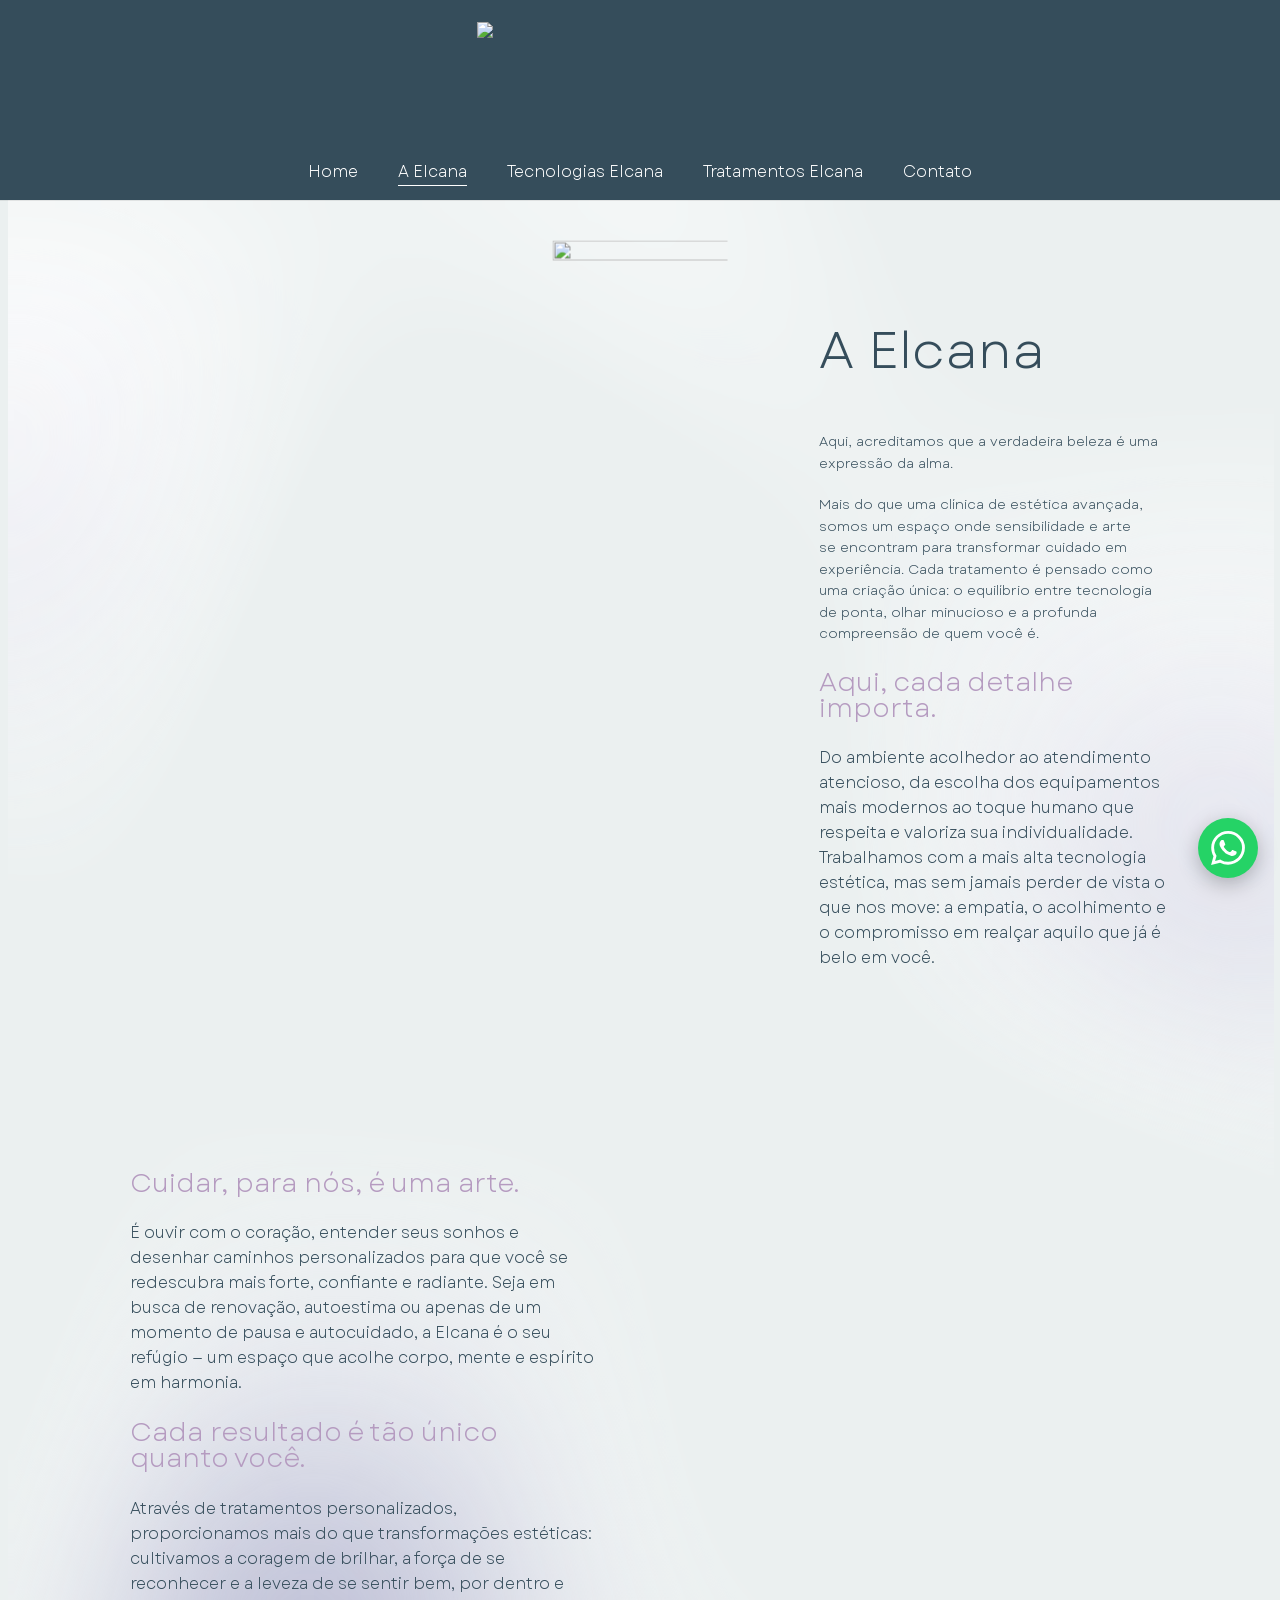
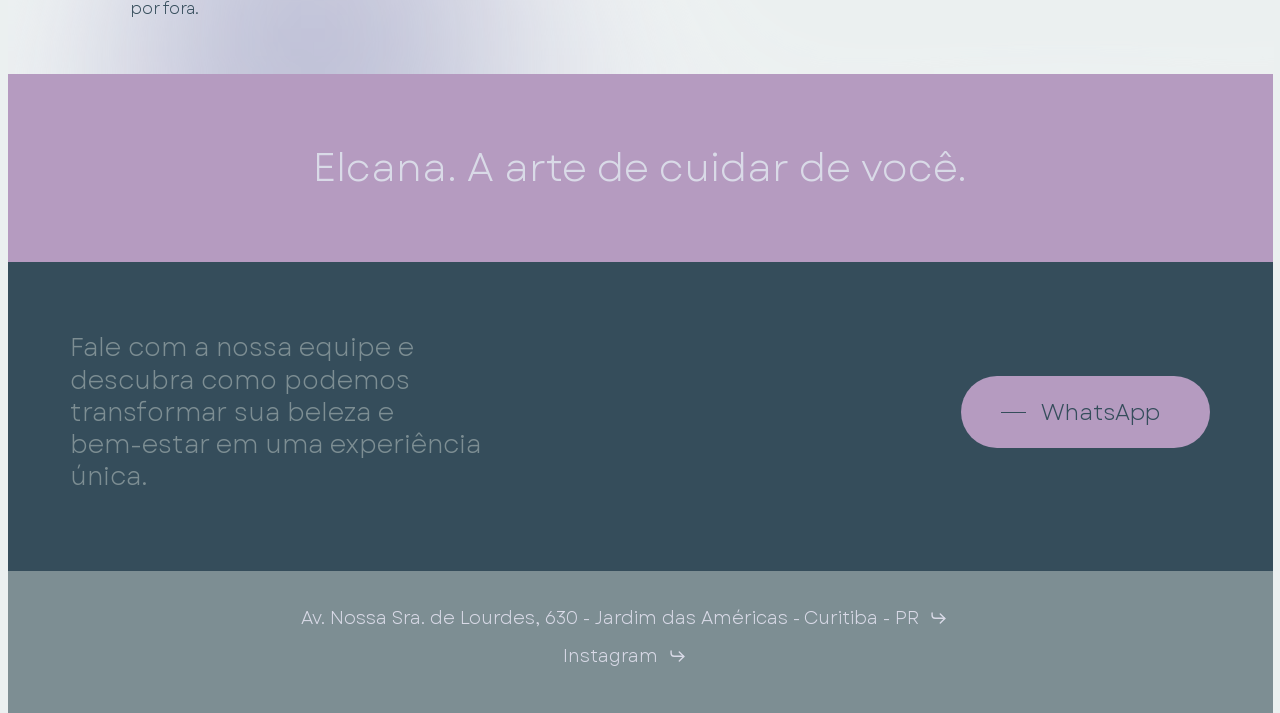
==== a-elcana.html @ 15bbab2b "Add files via upload" ====
﻿<!DOCTYPE html><html lang="pt-BR" class="js"><head>
<link rel="icon" data-savepage-href="imagens/cropped-Favi_Elcana-32x32.png" href="imagens/cropped-Favi_Elcana-32x32.png">
	<meta charset="UTF-8">
	<meta name="viewport" content="width=device-width, initial-scale=1, maximum-scale=1, user-scalable=0"><title>A Elcana - Clínica Elcana</title>
<meta name="robots" content="index, max-snippet:-1, max-image-preview:large, max-video-preview:-1, follow">

<!-- Google Tag Manager for WordPress by gtm4wp.com -->
<script src="https://www.googletagmanager.com/gtm.js?id=GTM-W7BJCMMV" data-savepage-type="" async="" data-savepage-src="https://www.googletagmanager.com/gtm.js?id=GTM-W7BJCMMV"></script><script src="//www.googletagmanager.com/gtm.js?id=GTM-5WZMWR9M" data-savepage-type="" async="" data-savepage-src="//www.googletagmanager.com/gtm.js?id=GTM-5WZMWR9M"></script><script data-savepage-type="" data-cfasync="false" data-pagespeed-no-defer=""></script>
<!-- End Google Tag Manager for WordPress by gtm4wp.com --><meta name="google" content="nositelinkssearchbox"><link rel="canonical" data-savepage-href="a-elcana.html" href="a-elcana.html">
<meta name="description" content=""><script data-savepage-type="application/ld+json" type="application/ld+json"></script><meta property="og:url" content="a-elcana.html"><meta property="og:site_name" content="Clínica Elcana"><meta property="og:locale" content="pt_BR"><meta property="og:type" content="article"><meta property="og:title" content="A Elcana - Clínica Elcana"><meta property="og:description" content=" "><meta name="twitter:card" content="summary"><meta name="twitter:locale" content="pt_BR"><meta name="twitter:title" content="A Elcana - Clínica Elcana"><meta name="twitter:description" content=" "><meta name="twitter:url" content="a-elcana.html"><script data-savepage-type="application/javascript" type="application/javascript" id="pys-version-script"></script>
<link rel="dns-prefetch" data-savepage-href="//www.googletagmanager.com" href="//www.googletagmanager.com">
<link rel="dns-prefetch" data-savepage-href="//fonts.googleapis.com" href="//fonts.googleapis.com">




<link rel="preload" data-savepage-href="assets/fonts/icomoon.woff" href="assets/fonts/icomoon.woff" as="font" type="font/woff" crossorigin="anonymous"><style id="wp-img-auto-sizes-contain-inline-css">
img:is([sizes=auto i],[sizes^="auto," i]){contain-intrinsic-size:3000px 1500px}
/*# sourceURL=wp-img-auto-sizes-contain-inline-css */
</style>
<style id="global-styles-inline-css">
:root{--wp--preset--aspect-ratio--square: 1;--wp--preset--aspect-ratio--4-3: 4/3;--wp--preset--aspect-ratio--3-4: 3/4;--wp--preset--aspect-ratio--3-2: 3/2;--wp--preset--aspect-ratio--2-3: 2/3;--wp--preset--aspect-ratio--16-9: 16/9;--wp--preset--aspect-ratio--9-16: 9/16;--wp--preset--color--black: #000000;--wp--preset--color--cyan-bluish-gray: #abb8c3;--wp--preset--color--white: #ffffff;--wp--preset--color--pale-pink: #f78da7;--wp--preset--color--vivid-red: #cf2e2e;--wp--preset--color--luminous-vivid-orange: #ff6900;--wp--preset--color--luminous-vivid-amber: #fcb900;--wp--preset--color--light-green-cyan: #7bdcb5;--wp--preset--color--vivid-green-cyan: #00d084;--wp--preset--color--pale-cyan-blue: #8ed1fc;--wp--preset--color--vivid-cyan-blue: #0693e3;--wp--preset--color--vivid-purple: #9b51e0;--wp--preset--gradient--vivid-cyan-blue-to-vivid-purple: linear-gradient(135deg,rgb(6,147,227) 0%,rgb(155,81,224) 100%);--wp--preset--gradient--light-green-cyan-to-vivid-green-cyan: linear-gradient(135deg,rgb(122,220,180) 0%,rgb(0,208,130) 100%);--wp--preset--gradient--luminous-vivid-amber-to-luminous-vivid-orange: linear-gradient(135deg,rgb(252,185,0) 0%,rgb(255,105,0) 100%);--wp--preset--gradient--luminous-vivid-orange-to-vivid-red: linear-gradient(135deg,rgb(255,105,0) 0%,rgb(207,46,46) 100%);--wp--preset--gradient--very-light-gray-to-cyan-bluish-gray: linear-gradient(135deg,rgb(238,238,238) 0%,rgb(169,184,195) 100%);--wp--preset--gradient--cool-to-warm-spectrum: linear-gradient(135deg,rgb(74,234,220) 0%,rgb(151,120,209) 20%,rgb(207,42,186) 40%,rgb(238,44,130) 60%,rgb(251,105,98) 80%,rgb(254,248,76) 100%);--wp--preset--gradient--blush-light-purple: linear-gradient(135deg,rgb(255,206,236) 0%,rgb(152,150,240) 100%);--wp--preset--gradient--blush-bordeaux: linear-gradient(135deg,rgb(254,205,165) 0%,rgb(254,45,45) 50%,rgb(107,0,62) 100%);--wp--preset--gradient--luminous-dusk: linear-gradient(135deg,rgb(255,203,112) 0%,rgb(199,81,192) 50%,rgb(65,88,208) 100%);--wp--preset--gradient--pale-ocean: linear-gradient(135deg,rgb(255,245,203) 0%,rgb(182,227,212) 50%,rgb(51,167,181) 100%);--wp--preset--gradient--electric-grass: linear-gradient(135deg,rgb(202,248,128) 0%,rgb(113,206,126) 100%);--wp--preset--gradient--midnight: linear-gradient(135deg,rgb(2,3,129) 0%,rgb(40,116,252) 100%);--wp--preset--font-size--small: 13px;--wp--preset--font-size--medium: 20px;--wp--preset--font-size--large: 36px;--wp--preset--font-size--x-large: 42px;--wp--preset--font-family--garet: garet;--wp--preset--spacing--20: 0.44rem;--wp--preset--spacing--30: 0.67rem;--wp--preset--spacing--40: 1rem;--wp--preset--spacing--50: 1.5rem;--wp--preset--spacing--60: 2.25rem;--wp--preset--spacing--70: 3.38rem;--wp--preset--spacing--80: 5.06rem;--wp--preset--shadow--natural: 6px 6px 9px rgba(0, 0, 0, 0.2);--wp--preset--shadow--deep: 12px 12px 50px rgba(0, 0, 0, 0.4);--wp--preset--shadow--sharp: 6px 6px 0px rgba(0, 0, 0, 0.2);--wp--preset--shadow--outlined: 6px 6px 0px -3px rgb(255, 255, 255), 6px 6px rgb(0, 0, 0);--wp--preset--shadow--crisp: 6px 6px 0px rgb(0, 0, 0);}:root { --wp--style--global--content-size: 1300px;--wp--style--global--wide-size: 1300px; }:where(body) { margin: 0; }.wp-site-blocks > .alignleft { float: left; margin-right: 2em; }.wp-site-blocks > .alignright { float: right; margin-left: 2em; }.wp-site-blocks > .aligncenter { justify-content: center; margin-left: auto; margin-right: auto; }:where(.is-layout-flex){gap: 0.5em;}:where(.is-layout-grid){gap: 0.5em;}.is-layout-flow > .alignleft{float: left;margin-inline-start: 0;margin-inline-end: 2em;}.is-layout-flow > .alignright{float: right;margin-inline-start: 2em;margin-inline-end: 0;}.is-layout-flow > .aligncenter{margin-left: auto !important;margin-right: auto !important;}.is-layout-constrained > .alignleft{float: left;margin-inline-start: 0;margin-inline-end: 2em;}.is-layout-constrained > .alignright{float: right;margin-inline-start: 2em;margin-inline-end: 0;}.is-layout-constrained > .aligncenter{margin-left: auto !important;margin-right: auto !important;}.is-layout-constrained > :where(:not(.alignleft):not(.alignright):not(.alignfull)){max-width: var(--wp--style--global--content-size);margin-left: auto !important;margin-right: auto !important;}.is-layout-constrained > .alignwide{max-width: var(--wp--style--global--wide-size);}body .is-layout-flex{display: flex;}.is-layout-flex{flex-wrap: wrap;align-items: center;}.is-layout-flex > :is(*, div){margin: 0;}body .is-layout-grid{display: grid;}.is-layout-grid > :is(*, div){margin: 0;}body{padding-top: 0px;padding-right: 0px;padding-bottom: 0px;padding-left: 0px;}:root :where(.wp-element-button, .wp-block-button__link){background-color: #32373c;border-width: 0;color: #fff;font-family: inherit;font-size: inherit;font-style: inherit;font-weight: inherit;letter-spacing: inherit;line-height: inherit;padding-top: calc(0.667em + 2px);padding-right: calc(1.333em + 2px);padding-bottom: calc(0.667em + 2px);padding-left: calc(1.333em + 2px);text-decoration: none;text-transform: inherit;}.has-black-color{color: var(--wp--preset--color--black) !important;}.has-cyan-bluish-gray-color{color: var(--wp--preset--color--cyan-bluish-gray) !important;}.has-white-color{color: var(--wp--preset--color--white) !important;}.has-pale-pink-color{color: var(--wp--preset--color--pale-pink) !important;}.has-vivid-red-color{color: var(--wp--preset--color--vivid-red) !important;}.has-luminous-vivid-orange-color{color: var(--wp--preset--color--luminous-vivid-orange) !important;}.has-luminous-vivid-amber-color{color: var(--wp--preset--color--luminous-vivid-amber) !important;}.has-light-green-cyan-color{color: var(--wp--preset--color--light-green-cyan) !important;}.has-vivid-green-cyan-color{color: var(--wp--preset--color--vivid-green-cyan) !important;}.has-pale-cyan-blue-color{color: var(--wp--preset--color--pale-cyan-blue) !important;}.has-vivid-cyan-blue-color{color: var(--wp--preset--color--vivid-cyan-blue) !important;}.has-vivid-purple-color{color: var(--wp--preset--color--vivid-purple) !important;}.has-black-background-color{background-color: var(--wp--preset--color--black) !important;}.has-cyan-bluish-gray-background-color{background-color: var(--wp--preset--color--cyan-bluish-gray) !important;}.has-white-background-color{background-color: var(--wp--preset--color--white) !important;}.has-pale-pink-background-color{background-color: var(--wp--preset--color--pale-pink) !important;}.has-vivid-red-background-color{background-color: var(--wp--preset--color--vivid-red) !important;}.has-luminous-vivid-orange-background-color{background-color: var(--wp--preset--color--luminous-vivid-orange) !important;}.has-luminous-vivid-amber-background-color{background-color: var(--wp--preset--color--luminous-vivid-amber) !important;}.has-light-green-cyan-background-color{background-color: var(--wp--preset--color--light-green-cyan) !important;}.has-vivid-green-cyan-background-color{background-color: var(--wp--preset--color--vivid-green-cyan) !important;}.has-pale-cyan-blue-background-color{background-color: var(--wp--preset--color--pale-cyan-blue) !important;}.has-vivid-cyan-blue-background-color{background-color: var(--wp--preset--color--vivid-cyan-blue) !important;}.has-vivid-purple-background-color{background-color: var(--wp--preset--color--vivid-purple) !important;}.has-black-border-color{border-color: var(--wp--preset--color--black) !important;}.has-cyan-bluish-gray-border-color{border-color: var(--wp--preset--color--cyan-bluish-gray) !important;}.has-white-border-color{border-color: var(--wp--preset--color--white) !important;}.has-pale-pink-border-color{border-color: var(--wp--preset--color--pale-pink) !important;}.has-vivid-red-border-color{border-color: var(--wp--preset--color--vivid-red) !important;}.has-luminous-vivid-orange-border-color{border-color: var(--wp--preset--color--luminous-vivid-orange) !important;}.has-luminous-vivid-amber-border-color{border-color: var(--wp--preset--color--luminous-vivid-amber) !important;}.has-light-green-cyan-border-color{border-color: var(--wp--preset--color--light-green-cyan) !important;}.has-vivid-green-cyan-border-color{border-color: var(--wp--preset--color--vivid-green-cyan) !important;}.has-pale-cyan-blue-border-color{border-color: var(--wp--preset--color--pale-cyan-blue) !important;}.has-vivid-cyan-blue-border-color{border-color: var(--wp--preset--color--vivid-cyan-blue) !important;}.has-vivid-purple-border-color{border-color: var(--wp--preset--color--vivid-purple) !important;}.has-vivid-cyan-blue-to-vivid-purple-gradient-background{background: var(--wp--preset--gradient--vivid-cyan-blue-to-vivid-purple) !important;}.has-light-green-cyan-to-vivid-green-cyan-gradient-background{background: var(--wp--preset--gradient--light-green-cyan-to-vivid-green-cyan) !important;}.has-luminous-vivid-amber-to-luminous-vivid-orange-gradient-background{background: var(--wp--preset--gradient--luminous-vivid-amber-to-luminous-vivid-orange) !important;}.has-luminous-vivid-orange-to-vivid-red-gradient-background{background: var(--wp--preset--gradient--luminous-vivid-orange-to-vivid-red) !important;}.has-very-light-gray-to-cyan-bluish-gray-gradient-background{background: var(--wp--preset--gradient--very-light-gray-to-cyan-bluish-gray) !important;}.has-cool-to-warm-spectrum-gradient-background{background: var(--wp--preset--gradient--cool-to-warm-spectrum) !important;}.has-blush-light-purple-gradient-background{background: var(--wp--preset--gradient--blush-light-purple) !important;}.has-blush-bordeaux-gradient-background{background: var(--wp--preset--gradient--blush-bordeaux) !important;}.has-luminous-dusk-gradient-background{background: var(--wp--preset--gradient--luminous-dusk) !important;}.has-pale-ocean-gradient-background{background: var(--wp--preset--gradient--pale-ocean) !important;}.has-electric-grass-gradient-background{background: var(--wp--preset--gradient--electric-grass) !important;}.has-midnight-gradient-background{background: var(--wp--preset--gradient--midnight) !important;}.has-small-font-size{font-size: var(--wp--preset--font-size--small) !important;}.has-medium-font-size{font-size: var(--wp--preset--font-size--medium) !important;}.has-large-font-size{font-size: var(--wp--preset--font-size--large) !important;}.has-x-large-font-size{font-size: var(--wp--preset--font-size--x-large) !important;}.has-garet-font-family{font-family: var(--wp--preset--font-family--garet) !important;}
:root :where(.wp-block-icon svg){width: 24px;}
:where(.wp-block-post-template.is-layout-flex){gap: 1.25em;}:where(.wp-block-post-template.is-layout-grid){gap: 1.25em;}
:where(.wp-block-term-template.is-layout-flex){gap: 1.25em;}:where(.wp-block-term-template.is-layout-grid){gap: 1.25em;}
:where(.wp-block-columns.is-layout-flex){gap: 2em;}:where(.wp-block-columns.is-layout-grid){gap: 2em;}
:root :where(.wp-block-pullquote){font-size: 1.5em;line-height: 1.6;}
/*# sourceURL=global-styles-inline-css */
</style>
<style href="assets/css/uaf.css" data-savepage-href="assets/css/uaf.css" media="all">				@font-face {
					font-family: 'garet';
					src: /*savepage-url=/wp-content/uploads/useanyfont/1976Garet.woff2*/ url([data-uri]) format('woff2'),
						/*savepage-url=/wp-content/uploads/useanyfont/1976Garet.woff*/url([data-uri]) format('woff');
					  /*savepage-font-display=auto*/
				}

				.garet{font-family: 'garet' !important;}

		</style>
<style href="assets/css/font-awesome.min.css" data-savepage-href="assets/css/font-awesome.min.css" media="all">/*!
 *  Font Awesome 4.7.0 by @davegandy - http://fontawesome.io - @fontawesome
 *  License - http://fontawesome.io/license (Font: SIL OFL 1.1, CSS: MIT License)
 */@font-face{font-family:'FontAwesome';src:/*savepage-url=../fonts/fontawesome-webfont.eot?v=4.7.0*/url();src:/*savepage-url=../fonts/fontawesome-webfont.eot?#iefix&v=4.7.0*/url() format('embedded-opentype'),/*savepage-url=../fonts/fontawesome-webfont.woff2?v=4.7.0*/url() format('woff2'),/*savepage-url=../fonts/fontawesome-webfont.woff?v=4.7.0*/url() format('woff'),/*savepage-url=../fonts/fontawesome-webfont.ttf?v=4.7.0*/url() format('truetype'),/*savepage-url=../fonts/fontawesome-webfont.svg?v=4.7.0#fontawesomeregular*/url() format('svg');font-weight:normal;font-style:normal}.fa{display:inline-block;font:normal normal normal 14px/1 FontAwesome;font-size:inherit;text-rendering:auto;-webkit-font-smoothing:antialiased;-moz-osx-font-smoothing:grayscale}.fa-lg{font-size:1.33333333em;line-height:.75em;vertical-align:-15%}.fa-2x{font-size:2em}.fa-3x{font-size:3em}.fa-4x{font-size:4em}.fa-5x{font-size:5em}.fa-fw{width:1.28571429em;text-align:center}.fa-ul{padding-left:0;margin-left:2.14285714em;list-style-type:none}.fa-ul>li{position:relative}.fa-li{position:absolute;left:-2.14285714em;width:2.14285714em;top:.14285714em;text-align:center}.fa-li.fa-lg{left:-1.85714286em}.fa-border{padding:.2em .25em .15em;border:solid .08em #eee;border-radius:.1em}.fa-pull-left{float:left}.fa-pull-right{float:right}.fa.fa-pull-left{margin-right:.3em}.fa.fa-pull-right{margin-left:.3em}.pull-right{float:right}.pull-left{float:left}.fa.pull-left{margin-right:.3em}.fa.pull-right{margin-left:.3em}.fa-spin{-webkit-animation:fa-spin 2s infinite linear;animation:fa-spin 2s infinite linear}.fa-pulse{-webkit-animation:fa-spin 1s infinite steps(8);animation:fa-spin 1s infinite steps(8)}@-webkit-keyframes fa-spin{0%{-webkit-transform:rotate(0deg);transform:rotate(0deg)}100%{-webkit-transform:rotate(359deg);transform:rotate(359deg)}}@keyframes fa-spin{0%{-webkit-transform:rotate(0deg);transform:rotate(0deg)}100%{-webkit-transform:rotate(359deg);transform:rotate(359deg)}}.fa-rotate-90{-ms-filter:"progid:DXImageTransform.Microsoft.BasicImage(rotation=1)";-webkit-transform:rotate(90deg);-ms-transform:rotate(90deg);transform:rotate(90deg)}.fa-rotate-180{-ms-filter:"progid:DXImageTransform.Microsoft.BasicImage(rotation=2)";-webkit-transform:rotate(180deg);-ms-transform:rotate(180deg);transform:rotate(180deg)}.fa-rotate-270{-ms-filter:"progid:DXImageTransform.Microsoft.BasicImage(rotation=3)";-webkit-transform:rotate(270deg);-ms-transform:rotate(270deg);transform:rotate(270deg)}.fa-flip-horizontal{-ms-filter:"progid:DXImageTransform.Microsoft.BasicImage(rotation=0, mirror=1)";-webkit-transform:scale(-1, 1);-ms-transform:scale(-1, 1);transform:scale(-1, 1)}.fa-flip-vertical{-ms-filter:"progid:DXImageTransform.Microsoft.BasicImage(rotation=2, mirror=1)";-webkit-transform:scale(1, -1);-ms-transform:scale(1, -1);transform:scale(1, -1)}:root .fa-rotate-90,:root .fa-rotate-180,:root .fa-rotate-270,:root .fa-flip-horizontal,:root .fa-flip-vertical{filter:none}.fa-stack{position:relative;display:inline-block;width:2em;height:2em;line-height:2em;vertical-align:middle}.fa-stack-1x,.fa-stack-2x{position:absolute;left:0;width:100%;text-align:center}.fa-stack-1x{line-height:inherit}.fa-stack-2x{font-size:2em}.fa-inverse{color:#fff}.fa-glass:before{content:"\f000"}.fa-music:before{content:"\f001"}.fa-search:before{content:"\f002"}.fa-envelope-o:before{content:"\f003"}.fa-heart:before{content:"\f004"}.fa-star:before{content:"\f005"}.fa-star-o:before{content:"\f006"}.fa-user:before{content:"\f007"}.fa-film:before{content:"\f008"}.fa-th-large:before{content:"\f009"}.fa-th:before{content:"\f00a"}.fa-th-list:before{content:"\f00b"}.fa-check:before{content:"\f00c"}.fa-remove:before,.fa-close:before,.fa-times:before{content:"\f00d"}.fa-search-plus:before{content:"\f00e"}.fa-search-minus:before{content:"\f010"}.fa-power-off:before{content:"\f011"}.fa-signal:before{content:"\f012"}.fa-gear:before,.fa-cog:before{content:"\f013"}.fa-trash-o:before{content:"\f014"}.fa-home:before{content:"\f015"}.fa-file-o:before{content:"\f016"}.fa-clock-o:before{content:"\f017"}.fa-road:before{content:"\f018"}.fa-download:before{content:"\f019"}.fa-arrow-circle-o-down:before{content:"\f01a"}.fa-arrow-circle-o-up:before{content:"\f01b"}.fa-inbox:before{content:"\f01c"}.fa-play-circle-o:before{content:"\f01d"}.fa-rotate-right:before,.fa-repeat:before{content:"\f01e"}.fa-refresh:before{content:"\f021"}.fa-list-alt:before{content:"\f022"}.fa-lock:before{content:"\f023"}.fa-flag:before{content:"\f024"}.fa-headphones:before{content:"\f025"}.fa-volume-off:before{content:"\f026"}.fa-volume-down:before{content:"\f027"}.fa-volume-up:before{content:"\f028"}.fa-qrcode:before{content:"\f029"}.fa-barcode:before{content:"\f02a"}.fa-tag:before{content:"\f02b"}.fa-tags:before{content:"\f02c"}.fa-book:before{content:"\f02d"}.fa-bookmark:before{content:"\f02e"}.fa-print:before{content:"\f02f"}.fa-camera:before{content:"\f030"}.fa-font:before{content:"\f031"}.fa-bold:before{content:"\f032"}.fa-italic:before{content:"\f033"}.fa-text-height:before{content:"\f034"}.fa-text-width:before{content:"\f035"}.fa-align-left:before{content:"\f036"}.fa-align-center:before{content:"\f037"}.fa-align-right:before{content:"\f038"}.fa-align-justify:before{content:"\f039"}.fa-list:before{content:"\f03a"}.fa-dedent:before,.fa-outdent:before{content:"\f03b"}.fa-indent:before{content:"\f03c"}.fa-video-camera:before{content:"\f03d"}.fa-photo:before,.fa-image:before,.fa-picture-o:before{content:"\f03e"}.fa-pencil:before{content:"\f040"}.fa-map-marker:before{content:"\f041"}.fa-adjust:before{content:"\f042"}.fa-tint:before{content:"\f043"}.fa-edit:before,.fa-pencil-square-o:before{content:"\f044"}.fa-share-square-o:before{content:"\f045"}.fa-check-square-o:before{content:"\f046"}.fa-arrows:before{content:"\f047"}.fa-step-backward:before{content:"\f048"}.fa-fast-backward:before{content:"\f049"}.fa-backward:before{content:"\f04a"}.fa-play:before{content:"\f04b"}.fa-pause:before{content:"\f04c"}.fa-stop:before{content:"\f04d"}.fa-forward:before{content:"\f04e"}.fa-fast-forward:before{content:"\f050"}.fa-step-forward:before{content:"\f051"}.fa-eject:before{content:"\f052"}.fa-chevron-left:before{content:"\f053"}.fa-chevron-right:before{content:"\f054"}.fa-plus-circle:before{content:"\f055"}.fa-minus-circle:before{content:"\f056"}.fa-times-circle:before{content:"\f057"}.fa-check-circle:before{content:"\f058"}.fa-question-circle:before{content:"\f059"}.fa-info-circle:before{content:"\f05a"}.fa-crosshairs:before{content:"\f05b"}.fa-times-circle-o:before{content:"\f05c"}.fa-check-circle-o:before{content:"\f05d"}.fa-ban:before{content:"\f05e"}.fa-arrow-left:before{content:"\f060"}.fa-arrow-right:before{content:"\f061"}.fa-arrow-up:before{content:"\f062"}.fa-arrow-down:before{content:"\f063"}.fa-mail-forward:before,.fa-share:before{content:"\f064"}.fa-expand:before{content:"\f065"}.fa-compress:before{content:"\f066"}.fa-plus:before{content:"\f067"}.fa-minus:before{content:"\f068"}.fa-asterisk:before{content:"\f069"}.fa-exclamation-circle:before{content:"\f06a"}.fa-gift:before{content:"\f06b"}.fa-leaf:before{content:"\f06c"}.fa-fire:before{content:"\f06d"}.fa-eye:before{content:"\f06e"}.fa-eye-slash:before{content:"\f070"}.fa-warning:before,.fa-exclamation-triangle:before{content:"\f071"}.fa-plane:before{content:"\f072"}.fa-calendar:before{content:"\f073"}.fa-random:before{content:"\f074"}.fa-comment:before{content:"\f075"}.fa-magnet:before{content:"\f076"}.fa-chevron-up:before{content:"\f077"}.fa-chevron-down:before{content:"\f078"}.fa-retweet:before{content:"\f079"}.fa-shopping-cart:before{content:"\f07a"}.fa-folder:before{content:"\f07b"}.fa-folder-open:before{content:"\f07c"}.fa-arrows-v:before{content:"\f07d"}.fa-arrows-h:before{content:"\f07e"}.fa-bar-chart-o:before,.fa-bar-chart:before{content:"\f080"}.fa-twitter-square:before{content:"\f081"}.fa-facebook-square:before{content:"\f082"}.fa-camera-retro:before{content:"\f083"}.fa-key:before{content:"\f084"}.fa-gears:before,.fa-cogs:before{content:"\f085"}.fa-comments:before{content:"\f086"}.fa-thumbs-o-up:before{content:"\f087"}.fa-thumbs-o-down:before{content:"\f088"}.fa-star-half:before{content:"\f089"}.fa-heart-o:before{content:"\f08a"}.fa-sign-out:before{content:"\f08b"}.fa-linkedin-square:before{content:"\f08c"}.fa-thumb-tack:before{content:"\f08d"}.fa-external-link:before{content:"\f08e"}.fa-sign-in:before{content:"\f090"}.fa-trophy:before{content:"\f091"}.fa-github-square:before{content:"\f092"}.fa-upload:before{content:"\f093"}.fa-lemon-o:before{content:"\f094"}.fa-phone:before{content:"\f095"}.fa-square-o:before{content:"\f096"}.fa-bookmark-o:before{content:"\f097"}.fa-phone-square:before{content:"\f098"}.fa-twitter:before{content:"\f099"}.fa-facebook-f:before,.fa-facebook:before{content:"\f09a"}.fa-github:before{content:"\f09b"}.fa-unlock:before{content:"\f09c"}.fa-credit-card:before{content:"\f09d"}.fa-feed:before,.fa-rss:before{content:"\f09e"}.fa-hdd-o:before{content:"\f0a0"}.fa-bullhorn:before{content:"\f0a1"}.fa-bell:before{content:"\f0f3"}.fa-certificate:before{content:"\f0a3"}.fa-hand-o-right:before{content:"\f0a4"}.fa-hand-o-left:before{content:"\f0a5"}.fa-hand-o-up:before{content:"\f0a6"}.fa-hand-o-down:before{content:"\f0a7"}.fa-arrow-circle-left:before{content:"\f0a8"}.fa-arrow-circle-right:before{content:"\f0a9"}.fa-arrow-circle-up:before{content:"\f0aa"}.fa-arrow-circle-down:before{content:"\f0ab"}.fa-globe:before{content:"\f0ac"}.fa-wrench:before{content:"\f0ad"}.fa-tasks:before{content:"\f0ae"}.fa-filter:before{content:"\f0b0"}.fa-briefcase:before{content:"\f0b1"}.fa-arrows-alt:before{content:"\f0b2"}.fa-group:before,.fa-users:before{content:"\f0c0"}.fa-chain:before,.fa-link:before{content:"\f0c1"}.fa-cloud:before{content:"\f0c2"}.fa-flask:before{content:"\f0c3"}.fa-cut:before,.fa-scissors:before{content:"\f0c4"}.fa-copy:before,.fa-files-o:before{content:"\f0c5"}.fa-paperclip:before{content:"\f0c6"}.fa-save:before,.fa-floppy-o:before{content:"\f0c7"}.fa-square:before{content:"\f0c8"}.fa-navicon:before,.fa-reorder:before,.fa-bars:before{content:"\f0c9"}.fa-list-ul:before{content:"\f0ca"}.fa-list-ol:before{content:"\f0cb"}.fa-strikethrough:before{content:"\f0cc"}.fa-underline:before{content:"\f0cd"}.fa-table:before{content:"\f0ce"}.fa-magic:before{content:"\f0d0"}.fa-truck:before{content:"\f0d1"}.fa-pinterest:before{content:"\f0d2"}.fa-pinterest-square:before{content:"\f0d3"}.fa-google-plus-square:before{content:"\f0d4"}.fa-google-plus:before{content:"\f0d5"}.fa-money:before{content:"\f0d6"}.fa-caret-down:before{content:"\f0d7"}.fa-caret-up:before{content:"\f0d8"}.fa-caret-left:before{content:"\f0d9"}.fa-caret-right:before{content:"\f0da"}.fa-columns:before{content:"\f0db"}.fa-unsorted:before,.fa-sort:before{content:"\f0dc"}.fa-sort-down:before,.fa-sort-desc:before{content:"\f0dd"}.fa-sort-up:before,.fa-sort-asc:before{content:"\f0de"}.fa-envelope:before{content:"\f0e0"}.fa-linkedin:before{content:"\f0e1"}.fa-rotate-left:before,.fa-undo:before{content:"\f0e2"}.fa-legal:before,.fa-gavel:before{content:"\f0e3"}.fa-dashboard:before,.fa-tachometer:before{content:"\f0e4"}.fa-comment-o:before{content:"\f0e5"}.fa-comments-o:before{content:"\f0e6"}.fa-flash:before,.fa-bolt:before{content:"\f0e7"}.fa-sitemap:before{content:"\f0e8"}.fa-umbrella:before{content:"\f0e9"}.fa-paste:before,.fa-clipboard:before{content:"\f0ea"}.fa-lightbulb-o:before{content:"\f0eb"}.fa-exchange:before{content:"\f0ec"}.fa-cloud-download:before{content:"\f0ed"}.fa-cloud-upload:before{content:"\f0ee"}.fa-user-md:before{content:"\f0f0"}.fa-stethoscope:before{content:"\f0f1"}.fa-suitcase:before{content:"\f0f2"}.fa-bell-o:before{content:"\f0a2"}.fa-coffee:before{content:"\f0f4"}.fa-cutlery:before{content:"\f0f5"}.fa-file-text-o:before{content:"\f0f6"}.fa-building-o:before{content:"\f0f7"}.fa-hospital-o:before{content:"\f0f8"}.fa-ambulance:before{content:"\f0f9"}.fa-medkit:before{content:"\f0fa"}.fa-fighter-jet:before{content:"\f0fb"}.fa-beer:before{content:"\f0fc"}.fa-h-square:before{content:"\f0fd"}.fa-plus-square:before{content:"\f0fe"}.fa-angle-double-left:before{content:"\f100"}.fa-angle-double-right:before{content:"\f101"}.fa-angle-double-up:before{content:"\f102"}.fa-angle-double-down:before{content:"\f103"}.fa-angle-left:before{content:"\f104"}.fa-angle-right:before{content:"\f105"}.fa-angle-up:before{content:"\f106"}.fa-angle-down:before{content:"\f107"}.fa-desktop:before{content:"\f108"}.fa-laptop:before{content:"\f109"}.fa-tablet:before{content:"\f10a"}.fa-mobile-phone:before,.fa-mobile:before{content:"\f10b"}.fa-circle-o:before{content:"\f10c"}.fa-quote-left:before{content:"\f10d"}.fa-quote-right:before{content:"\f10e"}.fa-spinner:before{content:"\f110"}.fa-circle:before{content:"\f111"}.fa-mail-reply:before,.fa-reply:before{content:"\f112"}.fa-github-alt:before{content:"\f113"}.fa-folder-o:before{content:"\f114"}.fa-folder-open-o:before{content:"\f115"}.fa-smile-o:before{content:"\f118"}.fa-frown-o:before{content:"\f119"}.fa-meh-o:before{content:"\f11a"}.fa-gamepad:before{content:"\f11b"}.fa-keyboard-o:before{content:"\f11c"}.fa-flag-o:before{content:"\f11d"}.fa-flag-checkered:before{content:"\f11e"}.fa-terminal:before{content:"\f120"}.fa-code:before{content:"\f121"}.fa-mail-reply-all:before,.fa-reply-all:before{content:"\f122"}.fa-star-half-empty:before,.fa-star-half-full:before,.fa-star-half-o:before{content:"\f123"}.fa-location-arrow:before{content:"\f124"}.fa-crop:before{content:"\f125"}.fa-code-fork:before{content:"\f126"}.fa-unlink:before,.fa-chain-broken:before{content:"\f127"}.fa-question:before{content:"\f128"}.fa-info:before{content:"\f129"}.fa-exclamation:before{content:"\f12a"}.fa-superscript:before{content:"\f12b"}.fa-subscript:before{content:"\f12c"}.fa-eraser:before{content:"\f12d"}.fa-puzzle-piece:before{content:"\f12e"}.fa-microphone:before{content:"\f130"}.fa-microphone-slash:before{content:"\f131"}.fa-shield:before{content:"\f132"}.fa-calendar-o:before{content:"\f133"}.fa-fire-extinguisher:before{content:"\f134"}.fa-rocket:before{content:"\f135"}.fa-maxcdn:before{content:"\f136"}.fa-chevron-circle-left:before{content:"\f137"}.fa-chevron-circle-right:before{content:"\f138"}.fa-chevron-circle-up:before{content:"\f139"}.fa-chevron-circle-down:before{content:"\f13a"}.fa-html5:before{content:"\f13b"}.fa-css3:before{content:"\f13c"}.fa-anchor:before{content:"\f13d"}.fa-unlock-alt:before{content:"\f13e"}.fa-bullseye:before{content:"\f140"}.fa-ellipsis-h:before{content:"\f141"}.fa-ellipsis-v:before{content:"\f142"}.fa-rss-square:before{content:"\f143"}.fa-play-circle:before{content:"\f144"}.fa-ticket:before{content:"\f145"}.fa-minus-square:before{content:"\f146"}.fa-minus-square-o:before{content:"\f147"}.fa-level-up:before{content:"\f148"}.fa-level-down:before{content:"\f149"}.fa-check-square:before{content:"\f14a"}.fa-pencil-square:before{content:"\f14b"}.fa-external-link-square:before{content:"\f14c"}.fa-share-square:before{content:"\f14d"}.fa-compass:before{content:"\f14e"}.fa-toggle-down:before,.fa-caret-square-o-down:before{content:"\f150"}.fa-toggle-up:before,.fa-caret-square-o-up:before{content:"\f151"}.fa-toggle-right:before,.fa-caret-square-o-right:before{content:"\f152"}.fa-euro:before,.fa-eur:before{content:"\f153"}.fa-gbp:before{content:"\f154"}.fa-dollar:before,.fa-usd:before{content:"\f155"}.fa-rupee:before,.fa-inr:before{content:"\f156"}.fa-cny:before,.fa-rmb:before,.fa-yen:before,.fa-jpy:before{content:"\f157"}.fa-ruble:before,.fa-rouble:before,.fa-rub:before{content:"\f158"}.fa-won:before,.fa-krw:before{content:"\f159"}.fa-bitcoin:before,.fa-btc:before{content:"\f15a"}.fa-file:before{content:"\f15b"}.fa-file-text:before{content:"\f15c"}.fa-sort-alpha-asc:before{content:"\f15d"}.fa-sort-alpha-desc:before{content:"\f15e"}.fa-sort-amount-asc:before{content:"\f160"}.fa-sort-amount-desc:before{content:"\f161"}.fa-sort-numeric-asc:before{content:"\f162"}.fa-sort-numeric-desc:before{content:"\f163"}.fa-thumbs-up:before{content:"\f164"}.fa-thumbs-down:before{content:"\f165"}.fa-youtube-square:before{content:"\f166"}.fa-youtube:before{content:"\f167"}.fa-xing:before{content:"\f168"}.fa-xing-square:before{content:"\f169"}.fa-youtube-play:before{content:"\f16a"}.fa-dropbox:before{content:"\f16b"}.fa-stack-overflow:before{content:"\f16c"}.fa-instagram:before{content:"\f16d"}.fa-flickr:before{content:"\f16e"}.fa-adn:before{content:"\f170"}.fa-bitbucket:before{content:"\f171"}.fa-bitbucket-square:before{content:"\f172"}.fa-tumblr:before{content:"\f173"}.fa-tumblr-square:before{content:"\f174"}.fa-long-arrow-down:before{content:"\f175"}.fa-long-arrow-up:before{content:"\f176"}.fa-long-arrow-left:before{content:"\f177"}.fa-long-arrow-right:before{content:"\f178"}.fa-apple:before{content:"\f179"}.fa-windows:before{content:"\f17a"}.fa-android:before{content:"\f17b"}.fa-linux:before{content:"\f17c"}.fa-dribbble:before{content:"\f17d"}.fa-skype:before{content:"\f17e"}.fa-foursquare:before{content:"\f180"}.fa-trello:before{content:"\f181"}.fa-female:before{content:"\f182"}.fa-male:before{content:"\f183"}.fa-gittip:before,.fa-gratipay:before{content:"\f184"}.fa-sun-o:before{content:"\f185"}.fa-moon-o:before{content:"\f186"}.fa-archive:before{content:"\f187"}.fa-bug:before{content:"\f188"}.fa-vk:before{content:"\f189"}.fa-weibo:before{content:"\f18a"}.fa-renren:before{content:"\f18b"}.fa-pagelines:before{content:"\f18c"}.fa-stack-exchange:before{content:"\f18d"}.fa-arrow-circle-o-right:before{content:"\f18e"}.fa-arrow-circle-o-left:before{content:"\f190"}.fa-toggle-left:before,.fa-caret-square-o-left:before{content:"\f191"}.fa-dot-circle-o:before{content:"\f192"}.fa-wheelchair:before{content:"\f193"}.fa-vimeo-square:before{content:"\f194"}.fa-turkish-lira:before,.fa-try:before{content:"\f195"}.fa-plus-square-o:before{content:"\f196"}.fa-space-shuttle:before{content:"\f197"}.fa-slack:before{content:"\f198"}.fa-envelope-square:before{content:"\f199"}.fa-wordpress:before{content:"\f19a"}.fa-openid:before{content:"\f19b"}.fa-institution:before,.fa-bank:before,.fa-university:before{content:"\f19c"}.fa-mortar-board:before,.fa-graduation-cap:before{content:"\f19d"}.fa-yahoo:before{content:"\f19e"}.fa-google:before{content:"\f1a0"}.fa-reddit:before{content:"\f1a1"}.fa-reddit-square:before{content:"\f1a2"}.fa-stumbleupon-circle:before{content:"\f1a3"}.fa-stumbleupon:before{content:"\f1a4"}.fa-delicious:before{content:"\f1a5"}.fa-digg:before{content:"\f1a6"}.fa-pied-piper-pp:before{content:"\f1a7"}.fa-pied-piper-alt:before{content:"\f1a8"}.fa-drupal:before{content:"\f1a9"}.fa-joomla:before{content:"\f1aa"}.fa-language:before{content:"\f1ab"}.fa-fax:before{content:"\f1ac"}.fa-building:before{content:"\f1ad"}.fa-child:before{content:"\f1ae"}.fa-paw:before{content:"\f1b0"}.fa-spoon:before{content:"\f1b1"}.fa-cube:before{content:"\f1b2"}.fa-cubes:before{content:"\f1b3"}.fa-behance:before{content:"\f1b4"}.fa-behance-square:before{content:"\f1b5"}.fa-steam:before{content:"\f1b6"}.fa-steam-square:before{content:"\f1b7"}.fa-recycle:before{content:"\f1b8"}.fa-automobile:before,.fa-car:before{content:"\f1b9"}.fa-cab:before,.fa-taxi:before{content:"\f1ba"}.fa-tree:before{content:"\f1bb"}.fa-spotify:before{content:"\f1bc"}.fa-deviantart:before{content:"\f1bd"}.fa-soundcloud:before{content:"\f1be"}.fa-database:before{content:"\f1c0"}.fa-file-pdf-o:before{content:"\f1c1"}.fa-file-word-o:before{content:"\f1c2"}.fa-file-excel-o:before{content:"\f1c3"}.fa-file-powerpoint-o:before{content:"\f1c4"}.fa-file-photo-o:before,.fa-file-picture-o:before,.fa-file-image-o:before{content:"\f1c5"}.fa-file-zip-o:before,.fa-file-archive-o:before{content:"\f1c6"}.fa-file-sound-o:before,.fa-file-audio-o:before{content:"\f1c7"}.fa-file-movie-o:before,.fa-file-video-o:before{content:"\f1c8"}.fa-file-code-o:before{content:"\f1c9"}.fa-vine:before{content:"\f1ca"}.fa-codepen:before{content:"\f1cb"}.fa-jsfiddle:before{content:"\f1cc"}.fa-life-bouy:before,.fa-life-buoy:before,.fa-life-saver:before,.fa-support:before,.fa-life-ring:before{content:"\f1cd"}.fa-circle-o-notch:before{content:"\f1ce"}.fa-ra:before,.fa-resistance:before,.fa-rebel:before{content:"\f1d0"}.fa-ge:before,.fa-empire:before{content:"\f1d1"}.fa-git-square:before{content:"\f1d2"}.fa-git:before{content:"\f1d3"}.fa-y-combinator-square:before,.fa-yc-square:before,.fa-hacker-news:before{content:"\f1d4"}.fa-tencent-weibo:before{content:"\f1d5"}.fa-qq:before{content:"\f1d6"}.fa-wechat:before,.fa-weixin:before{content:"\f1d7"}.fa-send:before,.fa-paper-plane:before{content:"\f1d8"}.fa-send-o:before,.fa-paper-plane-o:before{content:"\f1d9"}.fa-history:before{content:"\f1da"}.fa-circle-thin:before{content:"\f1db"}.fa-header:before{content:"\f1dc"}.fa-paragraph:before{content:"\f1dd"}.fa-sliders:before{content:"\f1de"}.fa-share-alt:before{content:"\f1e0"}.fa-share-alt-square:before{content:"\f1e1"}.fa-bomb:before{content:"\f1e2"}.fa-soccer-ball-o:before,.fa-futbol-o:before{content:"\f1e3"}.fa-tty:before{content:"\f1e4"}.fa-binoculars:before{content:"\f1e5"}.fa-plug:before{content:"\f1e6"}.fa-slideshare:before{content:"\f1e7"}.fa-twitch:before{content:"\f1e8"}.fa-yelp:before{content:"\f1e9"}.fa-newspaper-o:before{content:"\f1ea"}.fa-wifi:before{content:"\f1eb"}.fa-calculator:before{content:"\f1ec"}.fa-paypal:before{content:"\f1ed"}.fa-google-wallet:before{content:"\f1ee"}.fa-cc-visa:before{content:"\f1f0"}.fa-cc-mastercard:before{content:"\f1f1"}.fa-cc-discover:before{content:"\f1f2"}.fa-cc-amex:before{content:"\f1f3"}.fa-cc-paypal:before{content:"\f1f4"}.fa-cc-stripe:before{content:"\f1f5"}.fa-bell-slash:before{content:"\f1f6"}.fa-bell-slash-o:before{content:"\f1f7"}.fa-trash:before{content:"\f1f8"}.fa-copyright:before{content:"\f1f9"}.fa-at:before{content:"\f1fa"}.fa-eyedropper:before{content:"\f1fb"}.fa-paint-brush:before{content:"\f1fc"}.fa-birthday-cake:before{content:"\f1fd"}.fa-area-chart:before{content:"\f1fe"}.fa-pie-chart:before{content:"\f200"}.fa-line-chart:before{content:"\f201"}.fa-lastfm:before{content:"\f202"}.fa-lastfm-square:before{content:"\f203"}.fa-toggle-off:before{content:"\f204"}.fa-toggle-on:before{content:"\f205"}.fa-bicycle:before{content:"\f206"}.fa-bus:before{content:"\f207"}.fa-ioxhost:before{content:"\f208"}.fa-angellist:before{content:"\f209"}.fa-cc:before{content:"\f20a"}.fa-shekel:before,.fa-sheqel:before,.fa-ils:before{content:"\f20b"}.fa-meanpath:before{content:"\f20c"}.fa-buysellads:before{content:"\f20d"}.fa-connectdevelop:before{content:"\f20e"}.fa-dashcube:before{content:"\f210"}.fa-forumbee:before{content:"\f211"}.fa-leanpub:before{content:"\f212"}.fa-sellsy:before{content:"\f213"}.fa-shirtsinbulk:before{content:"\f214"}.fa-simplybuilt:before{content:"\f215"}.fa-skyatlas:before{content:"\f216"}.fa-cart-plus:before{content:"\f217"}.fa-cart-arrow-down:before{content:"\f218"}.fa-diamond:before{content:"\f219"}.fa-ship:before{content:"\f21a"}.fa-user-secret:before{content:"\f21b"}.fa-motorcycle:before{content:"\f21c"}.fa-street-view:before{content:"\f21d"}.fa-heartbeat:before{content:"\f21e"}.fa-venus:before{content:"\f221"}.fa-mars:before{content:"\f222"}.fa-mercury:before{content:"\f223"}.fa-intersex:before,.fa-transgender:before{content:"\f224"}.fa-transgender-alt:before{content:"\f225"}.fa-venus-double:before{content:"\f226"}.fa-mars-double:before{content:"\f227"}.fa-venus-mars:before{content:"\f228"}.fa-mars-stroke:before{content:"\f229"}.fa-mars-stroke-v:before{content:"\f22a"}.fa-mars-stroke-h:before{content:"\f22b"}.fa-neuter:before{content:"\f22c"}.fa-genderless:before{content:"\f22d"}.fa-facebook-official:before{content:"\f230"}.fa-pinterest-p:before{content:"\f231"}.fa-whatsapp:before{content:"\f232"}.fa-server:before{content:"\f233"}.fa-user-plus:before{content:"\f234"}.fa-user-times:before{content:"\f235"}.fa-hotel:before,.fa-bed:before{content:"\f236"}.fa-viacoin:before{content:"\f237"}.fa-train:before{content:"\f238"}.fa-subway:before{content:"\f239"}.fa-medium:before{content:"\f23a"}.fa-yc:before,.fa-y-combinator:before{content:"\f23b"}.fa-optin-monster:before{content:"\f23c"}.fa-opencart:before{content:"\f23d"}.fa-expeditedssl:before{content:"\f23e"}.fa-battery-4:before,.fa-battery:before,.fa-battery-full:before{content:"\f240"}.fa-battery-3:before,.fa-battery-three-quarters:before{content:"\f241"}.fa-battery-2:before,.fa-battery-half:before{content:"\f242"}.fa-battery-1:before,.fa-battery-quarter:before{content:"\f243"}.fa-battery-0:before,.fa-battery-empty:before{content:"\f244"}.fa-mouse-pointer:before{content:"\f245"}.fa-i-cursor:before{content:"\f246"}.fa-object-group:before{content:"\f247"}.fa-object-ungroup:before{content:"\f248"}.fa-sticky-note:before{content:"\f249"}.fa-sticky-note-o:before{content:"\f24a"}.fa-cc-jcb:before{content:"\f24b"}.fa-cc-diners-club:before{content:"\f24c"}.fa-clone:before{content:"\f24d"}.fa-balance-scale:before{content:"\f24e"}.fa-hourglass-o:before{content:"\f250"}.fa-hourglass-1:before,.fa-hourglass-start:before{content:"\f251"}.fa-hourglass-2:before,.fa-hourglass-half:before{content:"\f252"}.fa-hourglass-3:before,.fa-hourglass-end:before{content:"\f253"}.fa-hourglass:before{content:"\f254"}.fa-hand-grab-o:before,.fa-hand-rock-o:before{content:"\f255"}.fa-hand-stop-o:before,.fa-hand-paper-o:before{content:"\f256"}.fa-hand-scissors-o:before{content:"\f257"}.fa-hand-lizard-o:before{content:"\f258"}.fa-hand-spock-o:before{content:"\f259"}.fa-hand-pointer-o:before{content:"\f25a"}.fa-hand-peace-o:before{content:"\f25b"}.fa-trademark:before{content:"\f25c"}.fa-registered:before{content:"\f25d"}.fa-creative-commons:before{content:"\f25e"}.fa-gg:before{content:"\f260"}.fa-gg-circle:before{content:"\f261"}.fa-tripadvisor:before{content:"\f262"}.fa-odnoklassniki:before{content:"\f263"}.fa-odnoklassniki-square:before{content:"\f264"}.fa-get-pocket:before{content:"\f265"}.fa-wikipedia-w:before{content:"\f266"}.fa-safari:before{content:"\f267"}.fa-chrome:before{content:"\f268"}.fa-firefox:before{content:"\f269"}.fa-opera:before{content:"\f26a"}.fa-internet-explorer:before{content:"\f26b"}.fa-tv:before,.fa-television:before{content:"\f26c"}.fa-contao:before{content:"\f26d"}.fa-500px:before{content:"\f26e"}.fa-amazon:before{content:"\f270"}.fa-calendar-plus-o:before{content:"\f271"}.fa-calendar-minus-o:before{content:"\f272"}.fa-calendar-times-o:before{content:"\f273"}.fa-calendar-check-o:before{content:"\f274"}.fa-industry:before{content:"\f275"}.fa-map-pin:before{content:"\f276"}.fa-map-signs:before{content:"\f277"}.fa-map-o:before{content:"\f278"}.fa-map:before{content:"\f279"}.fa-commenting:before{content:"\f27a"}.fa-commenting-o:before{content:"\f27b"}.fa-houzz:before{content:"\f27c"}.fa-vimeo:before{content:"\f27d"}.fa-black-tie:before{content:"\f27e"}.fa-fonticons:before{content:"\f280"}.fa-reddit-alien:before{content:"\f281"}.fa-edge:before{content:"\f282"}.fa-credit-card-alt:before{content:"\f283"}.fa-codiepie:before{content:"\f284"}.fa-modx:before{content:"\f285"}.fa-fort-awesome:before{content:"\f286"}.fa-usb:before{content:"\f287"}.fa-product-hunt:before{content:"\f288"}.fa-mixcloud:before{content:"\f289"}.fa-scribd:before{content:"\f28a"}.fa-pause-circle:before{content:"\f28b"}.fa-pause-circle-o:before{content:"\f28c"}.fa-stop-circle:before{content:"\f28d"}.fa-stop-circle-o:before{content:"\f28e"}.fa-shopping-bag:before{content:"\f290"}.fa-shopping-basket:before{content:"\f291"}.fa-hashtag:before{content:"\f292"}.fa-bluetooth:before{content:"\f293"}.fa-bluetooth-b:before{content:"\f294"}.fa-percent:before{content:"\f295"}.fa-gitlab:before{content:"\f296"}.fa-wpbeginner:before{content:"\f297"}.fa-wpforms:before{content:"\f298"}.fa-envira:before{content:"\f299"}.fa-universal-access:before{content:"\f29a"}.fa-wheelchair-alt:before{content:"\f29b"}.fa-question-circle-o:before{content:"\f29c"}.fa-blind:before{content:"\f29d"}.fa-audio-description:before{content:"\f29e"}.fa-volume-control-phone:before{content:"\f2a0"}.fa-braille:before{content:"\f2a1"}.fa-assistive-listening-systems:before{content:"\f2a2"}.fa-asl-interpreting:before,.fa-american-sign-language-interpreting:before{content:"\f2a3"}.fa-deafness:before,.fa-hard-of-hearing:before,.fa-deaf:before{content:"\f2a4"}.fa-glide:before{content:"\f2a5"}.fa-glide-g:before{content:"\f2a6"}.fa-signing:before,.fa-sign-language:before{content:"\f2a7"}.fa-low-vision:before{content:"\f2a8"}.fa-viadeo:before{content:"\f2a9"}.fa-viadeo-square:before{content:"\f2aa"}.fa-snapchat:before{content:"\f2ab"}.fa-snapchat-ghost:before{content:"\f2ac"}.fa-snapchat-square:before{content:"\f2ad"}.fa-pied-piper:before{content:"\f2ae"}.fa-first-order:before{content:"\f2b0"}.fa-yoast:before{content:"\f2b1"}.fa-themeisle:before{content:"\f2b2"}.fa-google-plus-circle:before,.fa-google-plus-official:before{content:"\f2b3"}.fa-fa:before,.fa-font-awesome:before{content:"\f2b4"}.fa-handshake-o:before{content:"\f2b5"}.fa-envelope-open:before{content:"\f2b6"}.fa-envelope-open-o:before{content:"\f2b7"}.fa-linode:before{content:"\f2b8"}.fa-address-book:before{content:"\f2b9"}.fa-address-book-o:before{content:"\f2ba"}.fa-vcard:before,.fa-address-card:before{content:"\f2bb"}.fa-vcard-o:before,.fa-address-card-o:before{content:"\f2bc"}.fa-user-circle:before{content:"\f2bd"}.fa-user-circle-o:before{content:"\f2be"}.fa-user-o:before{content:"\f2c0"}.fa-id-badge:before{content:"\f2c1"}.fa-drivers-license:before,.fa-id-card:before{content:"\f2c2"}.fa-drivers-license-o:before,.fa-id-card-o:before{content:"\f2c3"}.fa-quora:before{content:"\f2c4"}.fa-free-code-camp:before{content:"\f2c5"}.fa-telegram:before{content:"\f2c6"}.fa-thermometer-4:before,.fa-thermometer:before,.fa-thermometer-full:before{content:"\f2c7"}.fa-thermometer-3:before,.fa-thermometer-three-quarters:before{content:"\f2c8"}.fa-thermometer-2:before,.fa-thermometer-half:before{content:"\f2c9"}.fa-thermometer-1:before,.fa-thermometer-quarter:before{content:"\f2ca"}.fa-thermometer-0:before,.fa-thermometer-empty:before{content:"\f2cb"}.fa-shower:before{content:"\f2cc"}.fa-bathtub:before,.fa-s15:before,.fa-bath:before{content:"\f2cd"}.fa-podcast:before{content:"\f2ce"}.fa-window-maximize:before{content:"\f2d0"}.fa-window-minimize:before{content:"\f2d1"}.fa-window-restore:before{content:"\f2d2"}.fa-times-rectangle:before,.fa-window-close:before{content:"\f2d3"}.fa-times-rectangle-o:before,.fa-window-close-o:before{content:"\f2d4"}.fa-bandcamp:before{content:"\f2d5"}.fa-grav:before{content:"\f2d6"}.fa-etsy:before{content:"\f2d7"}.fa-imdb:before{content:"\f2d8"}.fa-ravelry:before{content:"\f2d9"}.fa-eercast:before{content:"\f2da"}.fa-microchip:before{content:"\f2db"}.fa-snowflake-o:before{content:"\f2dc"}.fa-superpowers:before{content:"\f2dd"}.fa-wpexplorer:before{content:"\f2de"}.fa-meetup:before{content:"\f2e0"}.sr-only{position:absolute;width:1px;height:1px;padding:0;margin:-1px;overflow:hidden;clip:rect(0, 0, 0, 0);border:0}.sr-only-focusable:active,.sr-only-focusable:focus{position:static;width:auto;height:auto;margin:0;overflow:visible;clip:auto}</style>
<style href="assets/css/grid-system.css" data-savepage-href="assets/css/grid-system.css" media="all">.col{position:relative;display:block;width:100%}.full-page-inner>.container>.span_12,.full-page-inner>.span_12,html body .vc_row-fluid>.span_12{display:flex;display:-ms-flexbox;-ms-flex-wrap:wrap;flex-wrap:wrap;float:none}@media (min-width:691px){.col{margin-right:2%}}.col:last-child{margin-right:0}.col.col_last{margin-right:0}.compose-mode .vc_row-fluid>.span_12>.vc_element,.compose-mode .vc_row-fluid>.span_12>.vc_element>.wpb_column,.full-page-inner>.container>.span_12>.wpb_column,.full-page-inner>.span_12>.wpb_column,html body .vc_row-fluid>.span_12>.wpb_column{float:none;margin-right:0}.compose-mode #nectar_fullscreen_rows .full-page-inner>.container>.span_12>.vc_element:not([class*=offset-]),.compose-mode .vc_row-fluid>.span_12>.vc_element:not([class*=offset-]),.compose-mode .vc_row-fluid>.span_12>.vc_element>.wpb_column:not([class*=offset-]),.full-page-inner>.container>.span_12>.wpb_column:not([class*=offset-]),.full-page-inner>.span_12>.wpb_column:not([class*=offset-]),html body .vc_row-fluid>.span_12>.wpb_column:not([class*=offset-]){margin-left:0}.full-page-inner>.container>.span_12,.full-page-inner>.span_12,.vc_row-fluid>.span_12{width:auto}.vc_row-fluid>.span_12,body[data-col-gap=default] .vc_row-fluid[data-column-margin=default]:not(.full-width-content) .full-page-inner>.container>.span_12{margin-left:-1%;margin-right:-1%}.vc_row-fluid>.span_12 .wpb_column,body[data-col-gap=default] .vc_row-fluid[data-column-margin=default]:not(.full-width-content) .full-page-inner>.container>.span_12 .wpb_column:not(.child_column){padding-left:1%;padding-right:1%}body[data-col-gap*=px] .wpb_wrapper>.wpb_row:last-child:not([data-column-margin*=px]){margin-bottom:0}html body .full-width-content.vc_row-fluid .wpb_column{padding:0}.full-width-content.vc_row-fluid .wpb_column .wpb_row,.full-width-content.vc_row-fluid .wpb_column .wpb_wrapper,html body .full-width-content.vc_row-fluid .span_12{margin:0}.vc_row-fluid[data-column-margin=default].full-width-content>.span_12>.one-fourths:not([class*=vc_col-xs-]),.vc_row-fluid[data-column-margin=none].full-width-content>.span_12>.one-fourths:not([class*=vc_col-xs-]),body[data-col-gap*=px] .full-width-content .inner_row[data-column-margin=default],body[data-col-gap*=px] .full-width-content .inner_row[data-column-margin=none],body[data-col-gap*=px] .vc_row-fluid.full-width-content .inner_row[data-column-margin=default]>.span_12>.one-fourths:not([class*=vc_col-xs-]),body[data-col-gap*=px] .vc_row-fluid.full-width-content .inner_row[data-column-margin=none]>.span_12>.one-fourths:not([class*=vc_col-xs-]),body[data-col-gap*=px] .vc_row-fluid[data-column-margin=default].full-width-content,body[data-col-gap*=px] .vc_row-fluid[data-column-margin=default].full-width-content>.span_12>.one-fourths:not([class*=vc_col-xs-]),body[data-col-gap*=px] .vc_row-fluid[data-column-margin=none].full-width-content,body[data-col-gap*=px] .vc_row-fluid[data-column-margin=none].full-width-content>.span_12>.one-fourths:not([class*=vc_col-xs-]){margin-bottom:0}body[data-col-gap*=px] .full-width-content .inner_row[data-column-margin=default]>.span_12,body[data-col-gap*=px] .full-width-content .inner_row[data-column-margin=none]>.span_12,body[data-col-gap*=px] .vc_row-fluid[data-column-margin=default].full-width-content>.span_12,body[data-col-gap*=px] .vc_row-fluid[data-column-margin=none].full-width-content>.span_12{margin-left:0;margin-right:0}body[data-col-gap*=px] .full-width-content .inner_row[data-column-margin=default]>.span_12>.wpb_column,body[data-col-gap*=px] .full-width-content .inner_row[data-column-margin=none]>.span_12>.wpb_column,body[data-col-gap*=px] .vc_row-fluid[data-column-margin=default].full-width-content>.span_12>.wpb_column,body[data-col-gap*=px] .vc_row-fluid[data-column-margin=none].full-width-content>.span_12>.wpb_column{padding-left:0;padding-right:0}.wpb_column[data-border-radius*=px] .n-sticky>.vc_column-inner>.column-bg-overlay-wrap,.wpb_column[data-border-radius*=px]>.vc_column-inner>.column-bg-overlay-wrap{overflow:hidden}.ascend .vc_row-fluid .wpb_column.boxed,.material .vc_row-fluid .wpb_column.boxed,.vc_row-fluid .wpb_column.boxed{background-color:transparent;box-shadow:none}.wpb_column.boxed>.vc_column-inner{box-shadow:0 1px 1px rgba(0,0,0,.1);background-color:#fff;padding:25px 15px 15px;position:relative;transition:transform .2s ease,box-shadow .2s ease;top:0}.wpb_column.boxed:hover>.vc_column-inner{transform:translateY(-4px);box-shadow:0 17px 25px rgba(0,0,0,.13)}.vc_row-fluid .wpb_column{box-shadow:none}.wpb_column[data-shadow=small_depth]>.vc_column-inner>.column-bg-overlay-wrap{box-shadow:rgba(0,0,0,.04) 0 1px 0,rgba(0,0,0,.05) 0 2px 7px,rgba(0,0,0,.06) 0 12px 22px}.wpb_column[data-shadow=medium_depth]>.vc_column-inner>.column-bg-overlay-wrap{box-shadow:0 30px 60px rgba(0,0,0,.15)}.wpb_column[data-shadow=large_depth]>.vc_column-inner>.column-bg-overlay-wrap{box-shadow:0 40px 100px rgba(0,0,0,.15),0 25px 80px rgba(0,0,0,.1)}.wpb_column[data-shadow=x_large_depth]>.vc_column-inner>.column-bg-overlay-wrap{box-shadow:0 60px 135px rgba(0,0,0,.14),0 15px 65px rgba(0,0,0,.14)}@media only screen and (min-width:1000px){.wpb_column.has-animation[data-animation=reveal-from-bottom]>.vc_column-inner{transform:translateY(101%);-webkit-transform:translateY(101%)}.wpb_column.has-animation[data-animation=reveal-from-top]>.vc_column-inner{transform:translateY(-101%);-webkit-transform:translateY(-101%)}.wpb_column.has-animation[data-animation=reveal-from-left]>.vc_column-inner{transform:translateX(-120%);-webkit-transform:translateX(-120%)}.wpb_column.has-animation[data-animation=reveal-from-right]>.vc_column-inner{transform:translateX(120%);-webkit-transform:translateX(120%)}}body[data-m-animate="1"] .wpb_column.has-animation[data-animation=reveal-from-bottom]>.vc_column-inner{transform:translateY(101%);-webkit-transform:translateY(101%)}body[data-m-animate="1"] .wpb_column.has-animation[data-animation=reveal-from-top]>.vc_column-inner{transform:translateY(-101%);-webkit-transform:translateY(-101%)}body[data-m-animate="1"] .wpb_column.has-animation[data-animation=reveal-from-left]>.vc_column-inner{transform:translateX(-120%);-webkit-transform:translateX(-120%)}body[data-m-animate="1"] .wpb_column.has-animation[data-animation=reveal-from-right]>.vc_column-inner{transform:translateX(120%);-webkit-transform:translateX(120%)}body[data-col-gap] .vc_row-fluid .span_12.col.section-title,body[data-col-gap] .vc_row-fluid .span_12.post-area,body[data-col-gap] .vc_row-fluid .span_12.testimonial_slider{margin-left:0;margin-right:0}@media only screen and (max-width:999px) and (min-width:691px){.full-width-content .wpb_column.col.no-extra-padding_tablet>.vc_column-inner,.wpb_column.col.no-extra-padding_tablet>.n-sticky>.vc_column-inner,.wpb_column.col.no-extra-padding_tablet>.vc_column-inner{padding:0}}@media only screen and (max-width:690px){body .full-width-content .wpb_column.col.no-extra-padding_phone>.vc_column-inner,body .wpb_row .full-width-content .wpb_column.col.no-extra-padding_phone>.n-sticky>.vc_column-inner,body .wpb_row .wpb_column.child_column.col.no-extra-padding_phone>.n-sticky>.vc_column-inner,body .wpb_row .wpb_column.col.no-extra-padding_phone>.n-sticky>.vc_column-inner,html body .wpb_column.child_column.col.no-extra-padding_phone>.vc_column-inner,html body .wpb_column.col.no-extra-padding_phone>.vc_column-inner{padding:0}.col.padding-1-percent[data-border-width*=px]>.vc_column-inner,.col.padding-2-percent[data-border-width*=px]>.vc_column-inner,.col.padding-3-percent[data-border-width*=px]>.vc_column-inner,.col.padding-4-percent[data-border-width*=px]>.vc_column-inner,.col.padding-5-percent[data-border-width*=px]>.vc_column-inner,.col.padding-6-percent[data-border-width*=px]>.vc_column-inner,.col.padding-7-percent[data-border-width*=px]>.vc_column-inner{padding:calc(100vw * .09)}}@media only screen and (max-width:999px){.full-width-content .col.padding-1-percent>.vc_column-inner{padding:calc(100vw * .01)}}@media (max-width:999px) and (min-width:691px){.vc_col-xs-12:not([data-t-w-inherits=small_desktop]){width:100%}.vc_col-xs-11:not([data-t-w-inherits=small_desktop]){width:91.66666667%}.vc_col-xs-10:not([data-t-w-inherits=small_desktop]){width:83.33333333%}.vc_col-xs-9:not([data-t-w-inherits=small_desktop]){width:75%}.vc_col-xs-8:not([data-t-w-inherits=small_desktop]){width:66.66666667%}.vc_col-xs-7:not([data-t-w-inherits=small_desktop]){width:58.33333333%}.vc_col-xs-6:not([data-t-w-inherits=small_desktop]){width:50%}.vc_col-xs-5:not([data-t-w-inherits=small_desktop]){width:41.66666667%}.vc_col-xs-4:not([data-t-w-inherits=small_desktop]){width:33.33333333%}.vc_col-xs-3:not([data-t-w-inherits=small_desktop]){width:25%}.vc_col-xs-2:not([data-t-w-inherits=small_desktop]){width:16.66666667%}.vc_col-xs-1:not([data-t-w-inherits=small_desktop]){width:8.33333333%}.vc_col-xs-5\/5:not([data-t-w-inherits=small_desktop]){width:100%}.vc_col-xs-4\/5:not([data-t-w-inherits=small_desktop]){width:80%}.vc_col-xs-3\/5:not([data-t-w-inherits=small_desktop]){width:60%}.vc_col-xs-2\/5:not([data-t-w-inherits=small_desktop]){width:40%}.vc_col-xs-1\/5:not([data-t-w-inherits=small_desktop]){width:20%}}@media (max-width:690px){.vc_col-xs-12{width:100%}.vc_col-xs-11{width:91.66666667%}.vc_col-xs-10{width:83.33333333%}.vc_col-xs-9{width:75%}.vc_col-xs-8{width:66.66666667%}.vc_col-xs-7{width:58.33333333%}.vc_col-xs-6{width:50%}.vc_col-xs-5{width:41.66666667%}.vc_col-xs-4{width:33.33333333%}.vc_col-xs-3{width:25%}.vc_col-xs-2{width:16.66666667%}.vc_col-xs-1{width:8.33333333%}.vc_col-xs-5\/5{width:100%}.vc_col-xs-4\/5{width:80%}.vc_col-xs-3\/5{width:60%}.vc_col-xs-2\/5{width:40%}.vc_col-xs-1\/5{width:20%}}.vc_col-xs-pull-12{right:100%}.vc_col-xs-pull-11{right:91.66666667%}.vc_col-xs-pull-10{right:83.33333333%}.vc_col-xs-pull-9{right:75%}.vc_col-xs-pull-8{right:66.66666667%}.vc_col-xs-pull-7{right:58.33333333%}.vc_col-xs-pull-6{right:50%}.vc_col-xs-pull-5{right:41.66666667%}.vc_col-xs-pull-4{right:33.33333333%}.vc_col-xs-pull-3{right:25%}.vc_col-xs-pull-2{right:16.66666667%}.vc_col-xs-pull-1{right:8.33333333%}.vc_col-xs-pull-0{right:auto}.vc_col-xs-push-12{left:100%}.vc_col-xs-push-11{left:91.66666667%}.vc_col-xs-push-10{left:83.33333333%}.vc_col-xs-push-9{left:75%}.vc_col-xs-push-8{left:66.66666667%}.vc_col-xs-push-7{left:58.33333333%}.vc_col-xs-push-6{left:50%}.vc_col-xs-push-5{left:41.66666667%}.vc_col-xs-push-4{left:33.33333333%}.vc_col-xs-push-3{left:25%}.vc_col-xs-push-2{left:16.66666667%}.vc_col-xs-push-1{left:8.33333333%}.vc_col-xs-push-0{left:auto}.vc_col-xs-offset-12{margin-left:100%}.vc_col-xs-offset-11{margin-left:91.66666667%}.vc_col-xs-offset-10{margin-left:83.33333333%}.vc_col-xs-offset-9{margin-left:75%}.vc_col-xs-offset-8{margin-left:66.66666667%}.vc_col-xs-offset-7{margin-left:58.33333333%}.vc_col-xs-offset-6{margin-left:50%}.vc_col-xs-offset-5{margin-left:41.66666667%}.vc_col-xs-offset-4{margin-left:33.33333333%}.vc_col-xs-offset-3{margin-left:25%}.vc_col-xs-offset-2{margin-left:16.66666667%}.vc_col-xs-offset-1{margin-left:8.33333333%}.vc_col-xs-offset-0{margin-left:0}.vc_col-xs-pull-5\/5{right:100%}.vc_col-xs-pull-4\/5{right:80%}.vc_col-xs-pull-3\/5{right:60%}.vc_col-xs-pull-2\/5{right:40%}.vc_col-xs-pull-1\/5{right:20%}.vc_col-xs-pull-0\/5{right:auto}.vc_col-xs-push-5\/5{left:100%}.vc_col-xs-push-4\/5{left:80%}.vc_col-xs-push-3\/5{left:60%}.vc_col-xs-push-2\/5{left:40%}.vc_col-xs-push-1\/5{left:20%}.vc_col-xs-push-0\/5{left:auto}.vc_col-xs-offset-5\/5{margin-left:100%}.vc_col-xs-offset-4\/5{margin-left:80%}.vc_col-xs-offset-3\/5{margin-left:60%}.vc_col-xs-offset-2\/5{margin-left:40%}.vc_col-xs-offset-1\/5{margin-left:20%}.vc_col-xs-offset-0\/5{margin-left:0}@media (min-width:690px){.vc_col-sm-5\/5{width:100%}.vc_col-sm-4\/5{width:80%}.vc_col-sm-3\/5{width:60%}.vc_col-sm-2\/5{width:40%}.vc_col-sm-1\/5{width:20%}.vc_col-sm-12{width:100%}.vc_col-sm-11{width:91.66666667%}.vc_col-sm-10{width:83.33333333%}.vc_col-sm-9{width:75%}.vc_col-sm-8{width:66.66666667%}.vc_col-sm-7{width:58.33333333%}.vc_col-sm-6{width:50%}.vc_col-sm-5{width:41.66666667%}.vc_col-sm-4{width:33.33333333%}.vc_col-sm-3{width:25%}.vc_col-sm-2{width:16.66666667%}.vc_col-sm-1{width:8.33333333%}.vc_col-sm-pull-12{right:100%}.vc_col-sm-pull-11{right:91.66666667%}.vc_col-sm-pull-10{right:83.33333333%}.vc_col-sm-pull-9{right:75%}.vc_col-sm-pull-8{right:66.66666667%}.vc_col-sm-pull-7{right:58.33333333%}.vc_col-sm-pull-6{right:50%}.vc_col-sm-pull-5{right:41.66666667%}.vc_col-sm-pull-4{right:33.33333333%}.vc_col-sm-pull-3{right:25%}.vc_col-sm-pull-2{right:16.66666667%}.vc_col-sm-pull-1{right:8.33333333%}.vc_col-sm-pull-0{right:auto}.vc_col-sm-push-12{left:100%}.vc_col-sm-push-11{left:91.66666667%}.vc_col-sm-push-10{left:83.33333333%}.vc_col-sm-push-9{left:75%}.vc_col-sm-push-8{left:66.66666667%}.vc_col-sm-push-7{left:58.33333333%}.vc_col-sm-push-6{left:50%}.vc_col-sm-push-5{left:41.66666667%}.vc_col-sm-push-4{left:33.33333333%}.vc_col-sm-push-3{left:25%}.vc_col-sm-push-2{left:16.66666667%}.vc_col-sm-push-1{left:8.33333333%}.vc_col-sm-push-0{left:auto}.vc_col-sm-offset-12{margin-left:100%}.vc_col-sm-offset-11{margin-left:91.66666667%}.vc_col-sm-offset-10{margin-left:83.33333333%}.vc_col-sm-offset-9{margin-left:75%}.vc_col-sm-offset-8{margin-left:66.66666667%}.vc_col-sm-offset-7{margin-left:58.33333333%}.vc_col-sm-offset-6{margin-left:50%}.vc_col-sm-offset-5{margin-left:41.66666667%}.vc_col-sm-offset-4{margin-left:33.33333333%}.vc_col-sm-offset-3{margin-left:25%}.vc_col-sm-offset-2{margin-left:16.66666667%}.vc_col-sm-offset-1{margin-left:8.33333333%}.vc_col-sm-offset-0{margin-left:0}}@media (min-width:1000px){.vc_col-md-12{width:100%}.vc_col-md-11{width:91.66666667%}.vc_col-md-10{width:83.33333333%}.vc_col-md-9{width:75%}.vc_col-md-8{width:66.66666667%}.vc_col-md-7{width:58.33333333%}.vc_col-md-6{width:50%}.vc_col-md-5{width:41.66666667%}.vc_col-md-4{width:33.33333333%}.vc_col-md-3{width:25%}.vc_col-md-2{width:16.66666667%}.vc_col-md-1{width:8.33333333%}.vc_col-md-pull-12{right:100%}.vc_col-md-pull-11{right:91.66666667%}.vc_col-md-pull-10{right:83.33333333%}.vc_col-md-pull-9{right:75%}.vc_col-md-pull-8{right:66.66666667%}.vc_col-md-pull-7{right:58.33333333%}.vc_col-md-pull-6{right:50%}.vc_col-md-pull-5{right:41.66666667%}.vc_col-md-pull-4{right:33.33333333%}.vc_col-md-pull-3{right:25%}.vc_col-md-pull-2{right:16.66666667%}.vc_col-md-pull-1{right:8.33333333%}.vc_col-md-pull-0{right:auto}.vc_col-md-push-12{left:100%}.vc_col-md-push-11{left:91.66666667%}.vc_col-md-push-10{left:83.33333333%}.vc_col-md-push-9{left:75%}.vc_col-md-push-8{left:66.66666667%}.vc_col-md-push-7{left:58.33333333%}.vc_col-md-push-6{left:50%}.vc_col-md-push-5{left:41.66666667%}.vc_col-md-push-4{left:33.33333333%}.vc_col-md-push-3{left:25%}.vc_col-md-push-2{left:16.66666667%}.vc_col-md-push-1{left:8.33333333%}.vc_col-md-push-0{left:auto}.vc_col-md-offset-12{margin-left:100%}.vc_col-md-offset-11{margin-left:91.66666667%}.vc_col-md-offset-10{margin-left:83.33333333%}.vc_col-md-offset-9{margin-left:75%}.vc_col-md-offset-8{margin-left:66.66666667%}.vc_col-md-offset-7{margin-left:58.33333333%}.vc_col-md-offset-6{margin-left:50%}.vc_col-md-offset-5{margin-left:41.66666667%}.vc_col-md-offset-4{margin-left:33.33333333%}.vc_col-md-offset-3{margin-left:25%}.vc_col-md-offset-2{margin-left:16.66666667%}.vc_col-md-offset-1{margin-left:8.33333333%}.vc_col-md-offset-0{margin-left:0}.vc_col-md-5\/5{width:100%}.vc_col-md-4\/5{width:80%}.vc_col-md-3\/5{width:60%}.vc_col-md-2\/5{width:40%}.vc_col-md-1\/5{width:20%}.vc_col-md-pull-5\/5{right:100%}.vc_col-md-pull-4\/5{right:80%}.vc_col-md-pull-3\/5{right:60%}.vc_col-md-pull-2\/5{right:40%}.vc_col-md-pull-1\/5{right:20%}.vc_col-md-pull-0\/5{right:auto}.vc_col-md-push-5\/5{left:100%}.vc_col-md-push-4\/5{left:80%}.vc_col-md-push-3\/5{left:60%}.vc_col-md-push-2\/5{left:40%}.vc_col-md-push-1\/5{left:20%}.vc_col-md-push-0\/5{left:auto}.vc_col-md-offset-5\/5{margin-left:100%}.vc_col-md-offset-4\/5{margin-left:80%}.vc_col-md-offset-3\/5{margin-left:60%}.vc_col-md-offset-2\/5{margin-left:40%}.vc_col-md-offset-1\/5{margin-left:20%}.vc_col-md-offset-0\/5{margin-left:0}}@media (min-width:1300px){.vc_col-lg-12{width:100%}.vc_col-lg-11{width:91.66666667%}.vc_col-lg-10{width:83.33333333%}.vc_col-lg-9{width:75%}.vc_col-lg-8{width:66.66666667%}.vc_col-lg-7{width:58.33333333%}.vc_col-lg-6{width:50%}.vc_col-lg-5{width:41.66666667%}.vc_col-lg-4{width:33.33333333%}.vc_col-lg-3{width:25%}.vc_col-lg-2{width:16.66666667%}.vc_col-lg-1{width:8.33333333%}.vc_col-lg-pull-12{right:100%}.vc_col-lg-pull-11{right:91.66666667%}.vc_col-lg-pull-10{right:83.33333333%}.vc_col-lg-pull-9{right:75%}.vc_col-lg-pull-8{right:66.66666667%}.vc_col-lg-pull-7{right:58.33333333%}.vc_col-lg-pull-6{right:50%}.vc_col-lg-pull-5{right:41.66666667%}.vc_col-lg-pull-4{right:33.33333333%}.vc_col-lg-pull-3{right:25%}.vc_col-lg-pull-2{right:16.66666667%}.vc_col-lg-pull-1{right:8.33333333%}.vc_col-lg-pull-0{right:auto}.vc_col-lg-push-12{left:100%}.vc_col-lg-push-11{left:91.66666667%}.vc_col-lg-push-10{left:83.33333333%}.vc_col-lg-push-9{left:75%}.vc_col-lg-push-8{left:66.66666667%}.vc_col-lg-push-7{left:58.33333333%}.vc_col-lg-push-6{left:50%}.vc_col-lg-push-5{left:41.66666667%}.vc_col-lg-push-4{left:33.33333333%}.vc_col-lg-push-3{left:25%}.vc_col-lg-push-2{left:16.66666667%}.vc_col-lg-push-1{left:8.33333333%}.vc_col-lg-push-0{left:auto}.vc_col-lg-offset-12{margin-left:100%}.vc_col-lg-offset-11{margin-left:91.66666667%}.vc_col-lg-offset-10{margin-left:83.33333333%}.vc_col-lg-offset-9{margin-left:75%}.vc_col-lg-offset-8{margin-left:66.66666667%}.vc_col-lg-offset-7{margin-left:58.33333333%}.vc_col-lg-offset-6{margin-left:50%}.vc_col-lg-offset-5{margin-left:41.66666667%}.vc_col-lg-offset-4{margin-left:33.33333333%}.vc_col-lg-offset-3{margin-left:25%}.vc_col-lg-offset-2{margin-left:16.66666667%}.vc_col-lg-offset-1{margin-left:8.33333333%}.vc_col-lg-offset-0{margin-left:0}}@media (min-width:690px){.vc_col-sm-1\/5,.vc_col-sm-2\/5,.vc_col-sm-3\/5,.vc_col-sm-4\/5,.vc_col-sm-5\/5{float:left}.vc_col-sm-pull-5\/5{right:100%}.vc_col-sm-pull-4\/5{right:80%}.vc_col-sm-pull-3\/5{right:60%}.vc_col-sm-pull-2\/5{right:40%}.vc_col-sm-pull-1\/5{right:20%}.vc_col-sm-pull-0\/5{right:auto}.vc_col-sm-push-5\/5{left:100%}.vc_col-sm-push-4\/5{left:80%}.vc_col-sm-push-3\/5{left:60%}.vc_col-sm-push-2\/5{left:40%}.vc_col-sm-push-1\/5{left:20%}.vc_col-sm-push-0\/5{left:auto}.vc_col-sm-offset-5\/5{margin-left:100%}.vc_col-sm-offset-4\/5{margin-left:80%}.vc_col-sm-offset-3\/5{margin-left:60%}.vc_col-sm-offset-2\/5{margin-left:40%}.vc_col-sm-offset-1\/5{margin-left:20%}.vc_col-sm-offset-0\/5{margin-left:0}}@media (min-width:1000px){.vc_col-md-1\/5,.vc_col-md-2\/5,.vc_col-md-3\/5,.vc_col-md-4\/5,.vc_col-md-5\/5{float:left}}@media (min-width:1300px){.vc_col-lg-1\/5,.vc_col-lg-2\/5,.vc_col-lg-3\/5,.vc_col-lg-4\/5,.vc_col-lg-5\/5{float:left}.vc_col-lg-5\/5{width:100%}.vc_col-lg-4\/5{width:80%}.vc_col-lg-3\/5{width:60%}.vc_col-lg-2\/5{width:40%}.vc_col-lg-1\/5{width:20%}.vc_col-lg-pull-5\/5{right:100%}.vc_col-lg-pull-4\/5{right:80%}.vc_col-lg-pull-3\/5{right:60%}.vc_col-lg-pull-2\/5{right:40%}.vc_col-lg-pull-1\/5{right:20%}.vc_col-lg-pull-0\/5{right:auto}.vc_col-lg-push-5\/5{left:100%}.vc_col-lg-push-4\/5{left:80%}.vc_col-lg-push-3\/5{left:60%}.vc_col-lg-push-2\/5{left:40%}.vc_col-lg-push-1\/5{left:20%}.vc_col-lg-push-0\/5{left:auto}.vc_col-lg-offset-5\/5{margin-left:100%}.vc_col-lg-offset-4\/5{margin-left:80%}.vc_col-lg-offset-3\/5{margin-left:60%}.vc_col-lg-offset-2\/5{margin-left:40%}.vc_col-lg-offset-1\/5{margin-left:20%}.vc_col-lg-offset-0\/5{margin-left:0}}@media only screen and (min-width :691px) and (max-width :999px){.vc_col-sm-1[data-t-w-inherits=small_desktop]:not([class*=vc_col-md-]),body .vc_row-fluid .wpb_column[data-t-w-inherits=small_desktop].vc_col-md-1{width:8.33333333%}.vc_col-sm-2[data-t-w-inherits=small_desktop]:not([class*=vc_col-md-]),body .vc_row-fluid .wpb_column[data-t-w-inherits=small_desktop].vc_col-md-2{width:16.66666667%}.vc_col-sm-3[data-t-w-inherits=small_desktop]:not([class*=vc_col-md-]),body .vc_row-fluid .wpb_column[data-t-w-inherits=small_desktop].vc_col-md-3{width:25%}.vc_col-sm-4[data-t-w-inherits=small_desktop]:not([class*=vc_col-md-]),body .vc_row-fluid .wpb_column[data-t-w-inherits=small_desktop].vc_col-md-4{width:33.33333333%}.vc_col-sm-5[data-t-w-inherits=small_desktop]:not([class*=vc_col-md-]),body .vc_row-fluid .wpb_column[data-t-w-inherits=small_desktop].vc_col-md-5{width:41.66666667%}.vc_col-sm-6[data-t-w-inherits=small_desktop]:not([class*=vc_col-md-]),body .vc_row-fluid .wpb_column[data-t-w-inherits=small_desktop].vc_col-md-6{width:50%}.vc_col-sm-7[data-t-w-inherits=small_desktop]:not([class*=vc_col-md-]),body .vc_row-fluid .wpb_column[data-t-w-inherits=small_desktop].vc_col-md-7{width:58.33333333%}.vc_col-sm-8[data-t-w-inherits=small_desktop]:not([class*=vc_col-md-]),body .vc_row-fluid .wpb_column[data-t-w-inherits=small_desktop].vc_col-md-8{width:66.66666667%}.vc_col-sm-9[data-t-w-inherits=small_desktop]:not([class*=vc_col-md-]),body .vc_row-fluid .wpb_column[data-t-w-inherits=small_desktop].vc_col-md-9{width:75%}.vc_col-sm-10[data-t-w-inherits=small_desktop]:not([class*=vc_col-md-]),body .vc_row-fluid .wpb_column[data-t-w-inherits=small_desktop].vc_col-md-10{width:83.33333333%}.vc_col-sm-11[data-t-w-inherits=small_desktop]:not([class*=vc_col-md-]),body .vc_row-fluid .wpb_column[data-t-w-inherits=small_desktop].vc_col-md-11{width:91.66666667%}}@media only screen and (max-width :690px){[class*=vc_col-]:not([class*=vc_col-xs]){width:100%}.wpb_column:not([class*=vc_col-xs]){width:100%;margin-bottom:25px}}@media only screen and (min-width :1px) and (max-width :999px){.vc_row-fluid .wpb_column[class*=vc_col-xs]:not(.vc_col-xs-12),.vc_row-fluid.full-width-content .col .wpb_row,.vc_row-fluid.full-width-content .col:not(.child_column),.vc_row-fluid.vc_row[data-column-margin=none] .col{margin-bottom:0}}</style>
<style href="assets/css/style.css" data-savepage-href="assets/css/style.css" media="all">a,abbr,acronym,address,applet,article,aside,audio,b,big,blockquote,body,canvas,caption,center,cite,code,dd,del,details,dfn,div,dl,dt,em,embed,fieldset,figcaption,figure,footer,form,h1,h2,h3,h4,h5,h6,header,hgroup,html,i,iframe,img,ins,kbd,label,legend,li,mark,menu,nav,object,ol,output,p,pre,q,ruby,s,samp,section,small,span,strike,strong,sub,summary,sup,table,tbody,td,tfoot,th,thead,time,tr,tt,u,ul,var,video{margin:0;padding:0;border:0;font-size:100%;font:inherit;vertical-align:baseline}input[type=submit]{-webkit-appearance:none}html{max-width:100%;overflow-y:scroll;overflow-x:hidden}body{max-width:100%;overflow:hidden;background:#fff;font-family:'Open Sans',Helvetica,sans-serif;color:#676767;position:relative}ol,ul{list-style:none}input[type=text]::-ms-clear{display:none}sup{font-size:.5em;vertical-align:super}sub{font-size:.5em;vertical-align:sub}p:empty{display:none}article,aside,details,figcaption,figure,footer,header,hgroup,menu,nav,section{display:block}*{-webkit-box-sizing:border-box;-moz-box-sizing:border-box;box-sizing:border-box}:root{--scroll-bar-w:-2px}.container{margin:0 auto;position:relative;max-width:880px}.row{position:relative}.main-content>.row,header .row{margin-left:0;margin-right:0}.clr:after,.col:after,.group:after,.row:after{content:"";display:block;height:0;clear:both;visibility:hidden}.row,div.clear{padding-bottom:24px}@media (min-width:691px){.span_1{width:6.5%}.span_2{width:15%}.span_3{width:23.5%}.span_4{width:32%}.span_5{width:40.5%}.span_6{width:49%}.span_7{width:57.5%}.span_8{width:66%}.span_9{width:74.5%}.span_10{width:83%}.span_11{width:91.5%}.span_12{width:100%}}body{font-size:14px;-webkit-font-smoothing:antialiased;font-family:'Open Sans',Helvetica,sans-serif;font-weight:400;line-height:26px}body:not(.nectar-no-flex-height){display:flex;flex-direction:column;min-height:100vh}@media only screen and (min-width:1000px){body.admin-bar:not(.nectar-no-flex-height){min-height:calc(100vh - 32px)}}body:not(.nectar-no-flex-height) #ajax-content-wrap,body:not(.nectar-no-flex-height) #ajax-content-wrap .blurred-wrap,body:not(.nectar-no-flex-height) .ocm-effect-wrap,body:not(.nectar-no-flex-height) .ocm-effect-wrap-inner{display:flex;flex-direction:column;flex-grow:1}body:not(.nectar-no-flex-height) .container-wrap{flex-grow:1}p{-webkit-font-smoothing:antialiased}body .ui-widget{font-weight:400}.nectar-skip-to-content:not(:focus),.screen-reader-text{border:0;clip:rect(1px,1px,1px,1px);clip-path:inset(50%);height:1px;margin:-1px;overflow:hidden;padding:0;position:absolute!important;width:1px;word-wrap:normal!important}@media only screen and (min-width:1000px){.nectar-mobile-only{display:none}}@media only screen and (max-width:999px){.nectar-mobile-only.mobile-header{display:inline-block}}.nectar-mobile-only.mobile-header .inner,.nectar-mobile-only.mobile-header .inner ul{display:flex}.nectar-mobile-only.mobile-header li{float:none;line-height:1;display:flex;align-items:center;margin:0 8px;overflow:visible!important}@media only screen and (max-width:690px){#header-outer .nectar-mobile-only.mobile-header li[class*=menu-item-btn-style-button]:not(.menu-item-hidden-text) .nectar-menu-icon{display:none}}body .nectar-mobile-only.mobile-header a{color:inherit;font-size:13px;line-height:1}.nectar-mobile-only.mobile-header .menu-item-has-children ul{display:none!important}.nectar-display-inline{display:inline}.nectar-display-inline-block{display:inline-block}.nectar-display-block{display:block}.nectar-bg-black{background-color:#000}.nectar-bg-white{background-color:#fff}.nectar-object-cover{object-fit:cover;height:100%;width:100%}#header-outer .screen-reader-text{height:1px}.overflow-x-hidden{overflow-x:hidden}.nectar-overflow-hidden{overflow:hidden}.nectar-pseudo-expand:before{position:absolute;top:0;left:0;width:100%;height:100%;content:'';display:block}.alignleft{float:left;margin-right:15px}.alignright{float:right;margin-left:15px}.aligncenter{display:block;margin:15px auto}.no-bottom-padding{padding-bottom:0}.col.center{text-align:center}.col.right{text-align:right}.wp-smiley{margin-bottom:0}dt{font-weight:600;color:#333}dd{padding-left:20px}.gallery-caption{margin-left:0;margin-bottom:10px;padding:0 10px}#wpstats{display:none}.post-area:not(.masonry) .sticky{margin-bottom:50px}.post-area:not(.masonry) .sticky .content-inner{margin-bottom:0;padding-bottom:0;border-bottom:0;box-shadow:0 1px 2px rgba(0,0,0,.2);background-color:#fff;padding:25px;position:relative}div[id=wpadminbar]{z-index:1000000!important}table{font-size:12px;margin-bottom:20px}.wp-caption{max-width:100%;position:relative}.wp-caption .wp-caption-text{max-width:90%;width:auto;margin-left:5%;display:inline-block;margin-bottom:5px;background-color:#fff;box-shadow:0 10px 35px rgba(0,0,0,.1)}.row .col .wp-caption .wp-caption-text,.wp-caption .wp-caption-text{padding:10px 15px;top:-25px;position:relative;border-left:4px solid #000}.row .col .wp-caption img,.wp-caption img{margin-bottom:0;display:block;margin-right:0}em{font-style:italic}caption,td,th{font-weight:400;text-align:left}.container-wrap,.project-title{background-color:#f8f8f8;position:relative;z-index:10;margin-top:0;padding-top:40px;padding-bottom:40px}body[data-header-resize="0"] .container-wrap,body[data-header-resize="0"] .project-title{margin-top:0;padding-top:40px}body.page-template-template-no-header .container-wrap,body.page-template-template-no-header-footer .container-wrap,body.single-salient_g_sections .container-wrap{padding-top:0}.clear{clear:both}.subheader{color:#6f6f6f;margin-bottom:15px}a{color:#3555ff;text-decoration:none;transition:color .3s}a:hover{color:inherit}h1{font-size:54px;line-height:62px;margin-bottom:7px}h2{font-size:34px;line-height:44px;margin-bottom:7px}h3{font-size:22px;line-height:34px;margin-bottom:7px}h4{font-size:18px;line-height:32px;margin-bottom:7px}h5{font-size:16px;line-height:26px;margin-bottom:7px}h6{font-size:14px;line-height:24px;margin-bottom:7px}h1,h2,h3,h4,h5,h6{color:#444;letter-spacing:0;-webkit-font-smoothing:antialiased;font-weight:600}.bold,b,strong{font-weight:600}.uppercase{font-weight:700;text-transform:uppercase}.tiny{font-size:14px;line-height:22px}body h1.light,body h2.light,body h3.light,body h4.light,body h5.light,body h6.light,p.light{text-transform:none;font-weight:300}body h1 em,body h2 em,body h3 em,body h4 em{font-size:inherit}.text-align-center{text-align:center}p{padding-bottom:27px}.row .col p:last-child{padding-bottom:0}.container .row:last-child,.wpb_wrapper .clear{padding-bottom:0}.wpb_wrapper>div{margin-bottom:24px}.row .wpb_wrapper>.img-with-aniamtion-wrap:last-child .hover-wrap,.row .wpb_wrapper>.img-with-aniamtion-wrap:last-child img,.row .wpb_wrapper>img:last-child,.wpb_wrapper>div:last-child{margin-bottom:0}.pum-overlay .pum-container,.pum-overlay .pum-container .pum-content,body .pum-overlay{line-height:inherit}blockquote{font-family:'Open Sans';font-weight:300;line-height:40px;font-size:22px;padding-left:0;letter-spacing:.5px;margin-bottom:30px}ol,ul{margin-left:30px;margin-bottom:30px}li ol,li ul{margin-bottom:0}ul li{list-style:disc;list-style-position:outside}ol>li{list-style:decimal;list-style-position:outside}#footer-outer ol,#footer-outer ul,#header-outer .button_social_group ul,#header-outer nav>ul,#header-outer ol,#header-secondary-outer ol,#header-secondary-outer ul,#mobile-menu ol,#mobile-menu ul,#search-outer ol,#search-outer ul,#slide-out-widget-area ol,#slide-out-widget-area ul{margin:0}#footer-outer ol li,#footer-outer ul li,#header-outer ol li,#header-outer ul li,#header-secondary-outer ol li,#header-secondary-outer ul li,#mobile-menu ol li,#mobile-menu ul li,#search-outer ol li,#search-outer ul li,#slide-out-widget-area ol li,#slide-out-widget-area ul li{list-style:none}.main-content img{max-width:100%;height:auto}.no-transform{-webkit-transform:inherit!important;transform:inherit!important}html.no-overflow-y{overflow-y:hidden!important}html.no-overflow-y body{overflow-y:hidden}.light h1,.light h2,.light h3,.light h4,.light h5,.light h6,.light p{color:#fff}code{display:block;clear:both;overflow:auto;padding:1.6em;margin-bottom:1.6em;white-space:pre;background-color:#f0f0f0;font:14px "Andale Mono",Courier,"Courier New",monospace}pre{background:#f0f0f0;font-family:"Andale Mono",Courier,"Courier New",monospace;font-size:14px;font-size:.9375rem;padding:1.6em;line-height:1.6;margin-bottom:1.6em;max-width:100%;overflow:auto}.no-left-margin.first-section{height:auto!important}.row .col h3,.row .col h4{margin-bottom:8px}.vc_separator.vc_separator_align_center h3,.vc_separator.vc_separator_align_center h4{margin-bottom:0}.row .col img{margin-bottom:15px;max-width:100%;height:auto}.wpb_gallery_slidesimage_grid .portfolio-items .col img{width:100%}.row .col .wp-block-gallery.is-cropped .blocks-gallery-image img,.row .col .wp-block-gallery.is-cropped .blocks-gallery-item img{width:100%;margin-bottom:0}body .container-wrap [class*=wp-block].alignfull{margin-left:-50vw!important;left:50%;max-width:100vw;width:100vw;position:relative}body .container-wrap .pin-spacer [class*=wp-block].alignfull{margin-left:0!important;left:0}body .container-wrap [class*=wp-block].alignfull [class*=wp-block].alignfull{margin-left:0!important;left:0;max-width:100%;width:100%;position:relative}@media only screen and (max-width:999px){body .nectar-blocks-row__inner.is-contained-content{max-width:var(--mobile-container-width);padding-left:0;padding-right:0}}body .container-wrap [class*=wp-block].alignfull img,body .container-wrap [class*=wp-block].alignwide img{max-width:none;width:100%}.nectar-block [class*=" icon-"]{background-color:transparent}.wp-block-search__inside-wrapper{display:flex;flex:auto;flex-wrap:nowrap;max-width:100%}body[data-form-submit=regular] .wp-block-search__inside-wrapper button[type=submit]{color:#fff}blockquote.wp-block-quote{position:relative;padding-left:1.3em}blockquote.wp-block-quote:before{display:block;position:absolute;left:0;top:0;height:100%;width:4px;content:'';border-left:4px solid rgba(0,0,0,.1)}blockquote.wp-block-quote.has-text-align-center:before{display:none}.wp-block-quote.is-large p,.wp-block-quote.is-style-large p{font-style:inherit;font-size:1em}blockquote.wp-block-quote p{margin-bottom:0}blockquote.wp-block-quote cite{font-size:14px;line-height:18px;display:block}.wpb_text_column>.wpb_wrapper>:last-child{margin-bottom:0}.gallery a img{width:90%;max-width:90%;height:auto;max-height:90%;padding:5px;background-color:#fff;border:1px solid #e5e5e5!important;transition:all .2s linear}#ajax-loading-screen .loading-icon{background-repeat:no-repeat;background-position:center center;display:block;position:absolute;opacity:0;top:0;left:0;width:100%;height:100%}.default-loading-icon{top:50%;border-radius:100%;height:40px;width:40px;margin:0 auto;display:block;position:relative;border:3px solid #e5e5e5;margin-top:-20px}.default-loading-icon:before{position:absolute;content:"";border-color:#000 transparent transparent;border-radius:100%;border-style:solid;border-width:3px;display:block;height:100%;width:100%;top:-3px;left:-3px}.default-loading-icon.spin,.loading-icon.spin,.portfolio-loading.spin,.pp_loaderIcon.spin{animation:2s cubic-bezier(.63,.045,.34,1) 0s normal none infinite spinning_animation}.default-skin-loading-icon{width:100%;height:100%;background-position:center;display:block;background-repeat:no-repeat;background-image:/*savepage-url=../../img/icons/loading-white-bg.gif*/url()}@keyframes spinning_animation{0%{transform:scale(1) rotate(0)}50%{transform:scale(.8) rotate(360deg)}100%{transform:scale(1) rotate(720deg)}}@keyframes bounce_in_animation{0%{transform:scale(0,0)}20%{transform:scale(1.4,1.4)}50%{transform:scale(.8,.8)}85%{transform:scale(1.1,1.1)}100%{transform:scale(1,1)}}.nectar-global-section{position:relative}.nectar-global-section.before-footer{z-index:11}.nectar-global-section.after-nav{z-index:12}.nectar-global-section.after-nav>.row,.nectar-global-section.before-footer>.row{padding-bottom:0}.nectar-global-section>.container{padding-bottom:0}.nectar-global-section.nectar_before_blog_loop_end,.nectar-global-section.nectar_before_blog_loop_start{padding-bottom:4%}.nectar-global-section.nectar_before_blog_loop_end{padding-top:4%}#ajax-content-wrap .force-contained-rows .nectar-global-section>.container,.nectar_hook_after_content>.container,.nectar_hook_before_content_global_section>.container,.nectar_hook_global_section_after_content>.container,.salient_portfolio_hook_single_after_content>.container{padding:0}.nectar_hook_global_section_parallax_footer{overflow:hidden}#portfolio-extra>.wpb_row:last-child,.container-wrap .row>.wpb_row:last-child,.home-wrap .row>.wpb_row:last-child{margin-bottom:0}.wpb_content_element,.wpb_row{margin-bottom:35px}#ajax-content-wrap .wpb_row.has-global-section,.wpb_row.has-global-section{margin-bottom:0}body.page-template-template-portfolio-php .container-wrap,body.single-portfolio .container-wrap,body.tax-project-type .container-wrap,body[data-bg-header=true] .container-wrap{padding-top:25px;margin-top:0!important;padding-bottom:40px}#header-space{height:90px;background-color:#fff}#header-outer{width:100%;top:0;left:0;position:fixed;padding:28px 0 0 0;background-color:#fff;z-index:9999;overflow:visible}body.page-template-template-no-header #header-outer,body.page-template-template-no-header-footer #header-outer{visibility:hidden;padding:0}body[data-transparent-nav="1"][data-header-color=light] #header-outer{background-color:rgba(255,255,255,.965)}.admin-bar #header-outer,.logged-in.buddypress #header-outer{top:32px}#top #logo{width:auto;max-width:none;line-height:22px;font-size:22px;letter-spacing:-1px;color:#444;font-weight:600;align-self:center}#top #logo .retina-logo,#top .span_3 #logo .mobile-only-logo{display:none}#top #logo .starting-logo{position:absolute;top:0;opacity:0;left:0}#top #logo:focus,#top #logo:hover{color:#000}#top #logo img{text-indent:-9999px;max-width:none;width:auto;margin-bottom:0;display:block;transition:opacity .4s ease}#header-outer[data-transparent-header=true] #top #logo img.stnd{position:relative}#top{position:relative;z-index:9998;width:100%}#top .container .row{padding-bottom:0}#top nav>ul{overflow:visible;transition:padding .8s ease,margin .25s ease;min-height:1px;line-height:1px}#top nav .no-menu-assigned{visibility:hidden}#top nav .no-menu-assigned a{min-height:10px;width:10px}body:not(.ascend) #top nav>.buttons{margin-left:15px}body #header-outer[data-full-width=false][data-has-buttons=no]:not([data-format=left-header]) #top nav>.buttons{margin-left:0}#top nav>.buttons{transition:padding .8s ease}#top nav>ul .slide-out-widget-area-toggle{transition:margin .25s ease}.side-widget-open #top nav>ul .slide-out-widget-area-toggle{transition:margin .75s ease}#header-outer[data-transparency-option="1"][data-full-width=true].side-widget-open{box-shadow:none}.side-widget-open.no-bg-color{border-color:transparent!important}#header-outer #top nav>.buttons{right:0;height:100%;overflow:hidden}body #header-outer[data-using-pr-menu=true] #top nav>.buttons{display:block;overflow:visible}body.material #header-outer[data-using-pr-menu=true] #top nav>.buttons{display:-webkit-flex;display:-ms-flexbox;display:flex}#top nav ul li{float:right}#top nav>ul>li{float:left}#top nav>ul>li>a,.pull-left-wrap>ul>li>a{padding:0 10px 0 10px;display:block;color:#676767;font-size:14px;line-height:20px;transition:color .2s ease}body #header-outer[data-full-width=true] #top nav>.buttons{margin-left:0}#header-outer.transparent #top nav>ul>li[class*=button_solid_color]>a:before,#top .slide-out-widget-area-toggle[data-custom-color=true] a:before,#top nav>ul>li[class*=button_solid_color]>a:before{display:block;position:absolute;left:0;padding-bottom:10px;-webkit-transform:translateY(-7px);transform:translateY(-7px);width:100%;height:24px;content:' ';z-index:-1;transition:opacity .2s ease}body #header-outer .slide-out-widget-area-toggle[data-custom-color=true] .lines:before{top:6px}body #header-outer .slide-out-widget-area-toggle[data-custom-color=true] .lines:after{top:-6px}#header-outer:not([data-format=centered-menu-under-logo]):not([data-format=centered-menu-bottom-bar]) #top .slide-out-widget-area-toggle[data-custom-color=true] a:before,#header-outer:not([data-format=centered-menu-under-logo]):not([data-format=centered-menu-bottom-bar]) #top nav>ul>li[class*=button_]>a:before{-webkit-transform:translateY(-50%);transform:translateY(-50%);top:50%}#header-outer.transparent #top nav>ul>li[class*=button_bordered]>a:before,#top nav>ul>li[class*=button_bordered]>a:before{border:2px solid #fff;display:block;position:absolute;left:0;padding-bottom:10px;-webkit-transform:translateY(-7px);transform:translateY(-7px);width:100%;height:34px;content:' ';z-index:-1;box-sizing:border-box;transition:border-color .2s ease}#top nav>ul>li[class*=button_bordered]>a:before{border-color:rgba(0,0,0,.4)}.light-text #top nav>ul>li[class*=button_bordered]>a:before{border-color:#fff}#header-outer #top nav>ul>li[class*=button_solid_color]>a,#header-outer #top nav>ul>li[class*=button_solid_color]>a .sf-sub-indicator i,#header-outer[data-lhe=default] #top nav .sf-menu>[class*=button_solid_color].current-menu-ancestor>a i,#header-outer[data-lhe=default] #top nav>ul>li[class*=button_solid_color].current-menu-ancestor>a,#header-outer[data-lhe=default] #top nav>ul>li[class*=button_solid_color].current_page_ancestor>a{color:#fff!important}#header-outer.dark-text #top nav>ul>li[class*=button_solid_color]>a,#header-outer[data-lhe=animated_underline] #top nav>ul>li[class*=button_solid_color]>a,#header-outer[data-lhe=default] #top nav .sf-menu .current_page_item[class*=button_solid_color]>a,#top nav>ul>li[class*=button_solid_color]>a,body #header-outer.transparent #top nav>ul>li[class*=button_solid_color]>a{color:#fff!important;opacity:1!important;padding-left:20px;padding-right:20px}#header-outer[data-lhe=animated_underline] #top nav>ul>li[class*=button_bordered]>a,#header-outer[data-lhe=default] #top nav>ul>li[class*=button_bordered]>a,#header-outer[data-lhe=default] #top nav>ul>li[class*=button_solid_color]>a,#top nav>ul>li[class*=button_bordered]>a,body #header-outer.transparent #top nav>ul>li[class*=button_bordered]>a{padding-left:20px;padding-right:20px}body[data-header-search=false][data-full-width-header=false] #header-outer[data-lhe=animated_underline][data-format=default][data-cart=false] #top nav>ul>li:last-child>a,body[data-header-search=false][data-full-width-header=false] #header-outer[data-lhe=text_reveal][data-format=default][data-cart=false] #top nav>ul>li:last-child>a,body[data-header-search=false][data-user-set-ocm=off] #header-outer[data-lhe=animated_underline][data-format=centered-menu][data-cart=false] #top nav>.buttons>li:last-child>a,body[data-header-search=false][data-user-set-ocm=off] #header-outer[data-lhe=text_reveal][data-format=centered-menu][data-cart=false] #top nav>.buttons>li:last-child>a{margin-right:0}body[data-header-search=false] #header-outer[data-cart=false] .span_3:has(.left-aligned-ocm)+.span_9 .nectar-mobile-only li[class*=menu-item-btn-style-button]:last-child{margin-right:0}#header-outer #top .slide-out-widget-area-toggle[data-custom-color=true] a{padding:0 18px;display:block;position:relative}#header-outer #top nav .slide-out-widget-area-toggle[data-custom-color=true]:not(.mobile-icon) a:not(.using-label){width:22px}#header-outer[data-lhe=animated_underline] #top nav>ul>li>a{padding-left:0;padding-right:0;margin-right:10px;margin-left:10px}#header-outer[data-lhe=text_reveal] #top nav>ul>li[class*=menu-item-btn]>a{padding-left:0;padding-right:0}#top nav ul li a,body[data-header-color=light] .mobile-header,body[data-header-color=light] .span_9>.slide-out-widget-area-toggle a .label{color:#999}#top nav ul li .nectar-global-section-megamenu a{color:inherit}.sf-menu{line-height:1;float:left;margin-bottom:30px}.sf-menu ul li{font-weight:400;width:100%}.sub-menu{z-index:3}.sf-menu:not(.buttons) a:focus{outline:0 none}.sf-menu ul li a{margin:0}.sf-sub-indicator{display:inline-block;width:10px;position:relative;left:8px;height:10px}.sf-sub-indicator i{width:8px}.sf-sub-indicator [class^=icon-],body .sf-sub-indicator [class*=" icon-"]{color:#888;font-size:12px;line-height:16px;height:auto;background-color:transparent}.material .sf-menu>li>a>.sf-sub-indicator i{font-size:16px}.sf-vertical,.sf-vertical li{width:100%}.sf-menu,.sf-menu *{list-style:none outside none;margin:0;padding:0;z-index:10}.sf-menu{line-height:1}.sf-menu ul{position:absolute;top:100%;left:0;pointer-events:none}.sf-menu ul li,.sf-menu ul li li{font-size:12px;width:100%}.sf-menu .menu-item a{outline:0 none}.sf-menu li{float:left;outline:0 none;line-height:0;font-size:12px;position:relative}.sf-menu a{display:block;position:relative;text-decoration:none}.sf-menu .sf-with-ul a{min-width:1px}#header-outer .sf-menu li ul li.menu-item a{font-size:12px;line-height:13px;transition:none;letter-spacing:0}.sf-menu li ul li .sf-sub-indicator{right:14px;left:auto;top:14px;display:block;position:absolute}.sf-menu li ul li a,.sf-menu li ul li li a{box-shadow:none}.sf-menu ul li a,.sf-menu ul li li a{border-radius:0;box-shadow:none;text-shadow:none}body #header-secondary-outer nav>ul>li>.temp-hidden-display,body #top nav>ul>li>.temp-hidden-display{display:block!important;opacity:0;left:0!important;right:auto!important}body #header-secondary-outer nav>ul>.edge>ul,body #top nav>ul>.edge>ul{left:auto;right:0}body #header-secondary-outer nav>ul>li .edge>ul,body #top nav>ul>li .edge>ul{left:auto;right:0}#top .span_9{position:static}#header-outer nav>ul>.megamenu{position:inherit}#header-outer nav>ul>.megamenu>.sub-menu{width:100%;left:0;padding:15px 0;display:table;background-color:#1c1c1c}#header-outer nav>ul>.megamenu.nectar-megamenu-menu-item>.sub-menu,#header-outer nav>ul>.nectar-megamenu-menu-item>.sub-menu{display:flex}#header-outer nav>ul>.megamenu.nectar-megamenu-menu-item>.sub-menu{padding:0}#header-outer nav>ul>.megamenu.nectar-megamenu-menu-item>.sub-menu>li{padding:20px}#header-outer nav>ul>.megamenu.nectar-megamenu-menu-item>.sub-menu>li.megamenu-column-padding-none{padding:0}#header-outer nav>ul>.megamenu.nectar-megamenu-menu-item>ul>li{width:auto;display:block;flex:1}#header-outer nav>ul>.megamenu.nectar-megamenu-menu-item .widget-area-active a{padding:0}#header-outer nav>ul>.megamenu.nectar-megamenu-menu-item[class*=align-]:not(.width-100)>.nectar-global-section-megamenu,#header-outer nav>ul>.megamenu.nectar-megamenu-menu-item[class*=align-]:not(.width-100)>ul{left:auto}#header-outer nav>ul>.megamenu.nectar-megamenu-menu-item.width-50>.nectar-global-section-megamenu,#header-outer nav>ul>.megamenu.nectar-megamenu-menu-item.width-50>ul{width:45em}#header-outer nav>ul>.megamenu.nectar-megamenu-menu-item.width-75>.nectar-global-section-megamenu,#header-outer nav>ul>.megamenu.nectar-megamenu-menu-item.width-75>ul{width:70em}#header-outer nav>ul>.megamenu.nectar-megamenu-menu-item>ul,#header-outer nav>ul>.megamenu.nectar-megamenu-menu-item>ul>li{background-size:cover;background-position:center}#header-outer nav>ul>.megamenu.nectar-megamenu-menu-item>ul{overflow:hidden}#header-outer .sf-menu>.megamenu.nectar-megamenu-menu-item li .widget-area-active img{margin-bottom:0}#header-outer .sf-menu>.megamenu.nectar-megamenu-menu-item li .widget-area-active ul{margin-left:0;margin-top:0;padding:0}#header-outer nav>.sf-menu>.megamenu.nectar-megamenu-menu-item>ul .widget-area-active{height:100%}#header-outer nav>.sf-menu>.megamenu.nectar-megamenu-menu-item>ul .widget-area-active li{line-height:2em}#header-outer nav>ul>.megamenu.nectar-megamenu-menu-item>ul>li.menu-item.megamenu-column-padding-none>a{margin-bottom:0}#header-outer nav .nectar-global-section-megamenu{position:absolute;top:100%;left:0;z-index:1000;overflow:hidden;opacity:0;pointer-events:none;line-height:var(--nectar-body-line-height,16px);font-size:var(--nectar-body-font-size,16px);text-align:left;max-height:80vh;overflow-y:auto;width:100%}#header-outer nav li:not(.sfHover):not(:hover) .nectar-global-section-megamenu *{pointer-events:none!important}body .nectar-global-section-megamenu a{display:inline}#header-outer nav .nectar-global-section-megamenu ul{position:relative;top:auto;width:auto;pointer-events:all}#header-outer #top nav .nectar-global-section-megamenu ul{background-color:transparent!important}#header-outer #top nav .nectar-global-section-megamenu ul li{font-size:inherit;width:auto;line-height:inherit}#header-outer nav .nectar-global-section-megamenu li{line-height:var(--nectar-body-line-height,16px)}#header-outer nav .nectar-global-section-megamenu>.inner{transition:opacity .3s ease,transform .3s ease;opacity:0}#header-outer nav .nectar-global-section-megamenu>.inner>div:last-child{margin-bottom:0}#header-outer li.sfHover .nectar-global-section-megamenu,#header-outer li:hover .nectar-global-section-megamenu{opacity:1}#header-outer li.sfHover .nectar-global-section-megamenu *,#header-outer li:hover .nectar-global-section-megamenu *{pointer-events:all}#header-outer li.sfHover .nectar-global-section-megamenu,#header-outer li.sfHover .nectar-global-section-megamenu>.inner,#header-outer li:hover .nectar-global-section-megamenu,#header-outer li:hover .nectar-global-section-megamenu>.inner{opacity:1;transform:none}#slide-out-widget-area nav .nectar-global-section-megamenu{overflow:hidden;max-height:0;transition:max-height .5s cubic-bezier(.215,.61,.355,1),padding .25s cubic-bezier(.215,.61,.355,1)}body[data-megamenu-width=full-width] #header-outer #top .sf-menu>.megamenu.nectar-megamenu-menu-item.width-100>ul,body[data-megamenu-width=full-width] #top .sf-menu>.megamenu.nectar-megamenu-menu-item.width-100>.nectar-global-section-megamenu{border-radius:0}#header-outer .menu-item-hidden-text>a .menu-title-text,#header-outer .menu-item-hidden-text>a .nectar-ext-menu-item .menu-title-text,#mobile-menu .menu-item-hidden-text:not(.menu-item-has-icon)>a .nectar-ext-menu-item>.inner-content>.title,#slide-out-widget-area .menu-item-hidden-text:not(.menu-item-has-icon)>a>.nectar-ext-menu-item>.inner-content>.title,#slide-out-widget-area .menu-item-hidden-text>a>.menu-title-text,#slide-out-widget-area .menu-item-hidden-text>a>.nectar-ext-menu-item .menu-title-text,#slide-out-widget-area .menu-item-hidden-text>a>.nectar-menu-icon-text>.menu-title-text{display:none}@media only screen and (min-width:1000px){.menu-item-hidden-text.menu-item-hidden-text--mobile-only>a .menu-title-text{display:inline!important}}#header-outer .menu-item-hidden-text:not(.menu-item-hidden-text--mobile-only)>a>.nectar-menu-icon,#slide-out-widget-area .menu-item-hidden-text>a>.nectar-menu-icon{margin-right:0}.no-pseudo-after-transition .menu-title-text:after,.page-submenu.no-trans,.post-area.masonry,.posts-container article.ajax-loaded,.sf-menu>.no-trans>ul,body #slide-out-widget-area-bg.fullscreen-alt.no-transition,body #slide-out-widget-area-bg.fullscreen-alt.open.no-transition,body .no-transition,body[data-button-style=rounded_shadow] .nectar-button.wpb_start_animation,body[data-button-style=slightly_rounded_shadow] .nectar-button.wpb_start_animation,body[data-hhun="1"] #header-outer.no-trans-hidden:not(.side-widget-open){-webkit-transition:none!important;transition:none!important}#header-outer nav>ul>.megamenu>.sub-menu{display:table}#header-outer nav>ul>.megamenu>.sub-menu{padding:30px 0}#header-outer nav>ul>.megamenu>ul>li{padding:0 0 0 30px;border:none}#header-outer .widget_shopping_cart .buttons,#header-outer .widget_shopping_cart .cart_list,#header-outer .widget_shopping_cart .total,#header-outer[data-format=centered-menu] #top nav>ul>li>ul>li,#header-secondary-outer .sf-menu>li>ul>li,#top nav>ul>li>ul>li{opacity:0;transition:transform .65s cubic-bezier(.2,.8,.25,1),opacity .65s cubic-bezier(.2,.8,.25,1);-webkit-transition:transform .65s cubic-bezier(.2,.8,.25,1),opacity .65s cubic-bezier(.2,.8,.25,1)}#header-outer .widget_shopping_cart,#header-outer .widget_shopping_cart .cart_list,.nectar-social.full-width>*,.wpcf7-form-control-wrap{display:block!important}#header-outer nav>ul>.megamenu>ul>li:last-child{padding-right:30px}[data-megamenu-width=full-width] #top nav>ul>.megamenu:not(.width-50):not(.width-75)>ul>li{padding-right:30px;padding-left:0}[data-megamenu-width=full-width] #top nav>ul>.megamenu:not(.width-50):not(.width-75)>ul>li:last-child{padding-right:0;padding-left:0}#header-outer nav>ul>.megamenu>ul>li>ul{margin:0;padding:0}#top nav>ul>.megamenu>ul>li{width:33.33%}#top nav>ul>.megamenu>ul>li{display:table-cell;float:none}#top nav>ul>.megamenu.columns-2>ul>li{width:50%}#top nav>ul>.megamenu.columns-3>ul>li{width:33.33%}#top nav>ul>.megamenu.columns-4>ul>li{width:25%}#top nav>ul>.megamenu.columns-5>ul>li{width:20%}#top nav>ul>.megamenu.columns-6>ul>li{width:16.66%}#header-outer nav>ul>.megamenu>ul>li ul{display:block;top:0!important;width:100%;opacity:1!important;left:0!important;box-shadow:none;position:relative}#header-outer nav>ul>.megamenu>ul>li>ul>.has-ul>ul{margin-left:0;padding-right:0;padding-left:0}#header-outer nav>ul>.megamenu ul li{float:none}#header-outer nav>ul>.megamenu ul li a{border-bottom:none;padding:9px 15px}body:not([data-header-format=left-header]) #header-outer nav>ul>.megamenu>ul>li>a,body:not([data-header-format=left-header]) #header-outer nav>ul>.megamenu>ul>li>ul>.has-ul>a{color:#444}body:not([data-header-format=left-header]) #header-outer nav>ul>.megamenu>ul>li>ul>.has-ul>ul{padding-bottom:15px}body:not([data-header-format=left-header]) #header-outer nav>ul>.megamenu>ul>li>ul>.has-ul>ul{padding-bottom:20px}body:not([data-header-format=left-header]) #header-outer nav>ul>.megamenu>ul>li>ul>.has-ul:last-child>ul{padding-bottom:0}#header-outer nav>ul>.megamenu>.sub-menu>li a,#header-outer nav>ul>.megamenu>ul>.sfHover>a,#header-outer nav>ul>.megamenu>ul>li>a:hover,body #header-outer nav>ul>.megamenu>.sub-menu>li a,body #header-outer nav>ul>.megamenu>.sub-menu>li>a,body:not([data-header-format=left-header]) #header-outer nav>ul>.megamenu>ul>li>a,body:not([data-header-format=left-header]) #header-outer nav>ul>.megamenu>ul>li>ul>.has-ul.current-menu-item>a,body:not([data-header-format=left-header]) #header-outer nav>ul>.megamenu>ul>li>ul>.has-ul>a{background-color:transparent!important}#header-secondary-outer .sf-menu li ul li a,#top .sf-menu li ul li.menu-item a{background-color:transparent}#header-outer .sf-menu li ul li.menu-item a .item_desc,#slide-out-widget-area .inner .off-canvas-menu-container li a .item_desc{display:block;font-size:14px;line-height:22px}#slide-out-widget-area .inner .off-canvas-menu-container li a .item_desc{display:none;opacity:.75}body[data-header-format=left-header] #top .sf-menu li ul li a .item_desc{margin-bottom:10px}#header-secondary-outer .menu-item-language .iclflag,#top .menu-item-language .iclflag{top:1px;position:relative;margin-right:4px}.sf-menu>li>ul{opacity:0;pointer-events:none;display:block;transform:translateY(-9999px);box-shadow:0 6px 28px rgba(0,0,0,.08)}#header-outer nav .nectar-global-section-megamenu{box-shadow:0 6px 28px rgba(0,0,0,.08)}.sf-menu>li.sfHover>ul{transform:none}.sf-menu>li ul{padding:20px;width:20em}#header-outer nav>ul>.megamenu ul li a,.sf-menu>li ul a{padding:6px 6px}.sf-menu li ul li .sf-sub-indicator{top:6px;right:6px}body[data-header-color=light]:not([data-header-format=left-header]) #header-outer:not(.transparent) .sf-menu>li ul{border-top:1px solid #e9e9e9}#header-outer[data-box-shadow=none]:not(.transparent) .sf-menu>li:not(.megamenu) ul{border-top:none}#header-outer nav>ul>.megamenu>.sub-menu,#header-secondary-outer .sf-menu li ul,body:not([data-header-format=left-header]) #top .sf-menu li ul{background-color:#fff}#header-outer .sf-menu li ul li.menu-item a{color:#999}.sf-menu .megamenu li ul{-webkit-transform:none;transform:none;box-shadow:none}#header-outer #header-secondary-outer .sf-menu .megamenu li ul,#header-outer #top .sf-menu .megamenu li ul,[data-header-color=light] #header-outer:not(.transparent) .sf-menu>.megamenu li ul{border-top:0}.sf-menu li li ul{display:block;visibility:visible;top:0!important;z-index:auto;left:20em;margin-left:-20px;margin-top:-20px;-webkit-transition:transform .25s,opacity .25s;transition:transform .25s,opacity .25s;box-shadow:0 19px 35px rgba(0,0,0,.11);opacity:0;pointer-events:none;-webkit-transform:translate3d(25px,0,0);transform:translate3d(25px,0,0)}body[data-header-color=custom] #header-outer:not(.transparent) .sf-menu>li:not(.megamenu) li ul,body[data-header-color=light] #header-outer:not(.transparent) .sf-menu>li:not(.megamenu) li ul{margin-top:-21px}body[data-header-color=custom] #header-outer[data-box-shadow=none]:not(.transparent) .sf-menu>li:not(.megamenu) li ul,body[data-header-color=light] #header-outer[data-box-shadow=none]:not(.transparent) .sf-menu>li:not(.megamenu) li ul,body[data-header-color=light] #header-secondary-outer .sf-menu>li:not(.megamenu) li ul,body[data-header-color=light] .sf-menu>li:not(.megamenu) li ul{margin-top:-20px}.sf-menu ul li a{border-bottom:0}.sf-menu .sfHover>ul{pointer-events:all;opacity:1}.sf-menu ul .sfHover>ul{-webkit-transform:translate3d(0,0,0);transform:translate3d(0,0,0)}.sf-menu>li.sfHover:not(.megamenu)>ul:not(.on-left-side){left:0}body[data-hhun="0"] #header-outer[data-header-resize="0"]:not([data-transparent-header=true]){transition:box-shadow .42s ease,opacity .3s ease,transform .32s ease}@media only screen and (min-width:1000px){#header-outer:not([data-format=left-header]){padding-top:0}#header-outer:not([data-format=left-header]) #top>.container>.row,#header-outer:not([data-format=left-header]) #top>.container>.row nav,#header-outer:not([data-format=left-header]) #top>.container>.row nav>ul,#header-outer:not([data-format=left-header]) #top>.container>.row nav>ul>li{display:-webkit-flex;display:-ms-flexbox;display:flex}#header-outer:not([data-format=left-header]) #top .span_3,#header-outer:not([data-format=left-header]) #top .span_9{display:-webkit-flex;display:-ms-flexbox;display:flex;float:none;width:auto}#header-outer .logo-spacing{line-height:0}#header-outer[data-format=default] #top .span_9{margin-left:auto}#header-outer[data-format=centered-logo-between-menu] #top .span_9 nav .sf-menu:not(.buttons),#header-outer[data-format=centered-menu-bottom-bar] #top .span_9 nav,#header-outer[data-format=centered-menu-under-logo] #top .span_9 nav,#header-outer[data-format=centered-menu] #top .span_9 nav .sf-menu:not(.buttons){-webkit-justify-content:center;justify-content:center}#header-outer:not([data-format=left-header]) #top nav>.buttons{overflow:visible;height:auto}#header-outer:not([data-format=left-header]) #top nav>ul>li{-webkit-align-items:center;align-items:center}#header-outer:not([data-format=left-header]) #top nav>ul{float:none;display:inline-block;vertical-align:middle}#header-outer #top>.container>.row .right-aligned-menu-items nav{flex-direction:row-reverse;-webkit-flex-direction:row-reverse}#header-outer[data-format=centered-menu-bottom-bar] .row,#header-outer[data-format=centered-menu-under-logo] .row{-webkit-flex-direction:column;flex-direction:column}}@media only screen and (max-width:999px){#top .col.span_9{text-align:right;line-height:0}#header-outer #top #mobile-cart-link i,#header-outer .mobile-search .icon-salient-search,#header-outer .mobile-user-account .icon-salient-m-user,#top .span_9>.slide-out-widget-area-toggle>div{position:relative;display:block;top:50%;font-size:18px;-webkit-transform:translateY(-50%);transform:translateY(-50%);background-color:transparent}#header-outer #top .mobile-user-account,#top #mobile-cart-link,#top .mobile-search,#top .span_9>.slide-out-widget-area-toggle{position:relative;width:auto;padding:0 10px;top:auto;right:auto;margin-bottom:0;margin-top:0;display:inline-block;vertical-align:middle;line-height:0;height:100%;-webkit-transform:none;transform:none}body[data-slide-out-widget-area-style=slide-out-from-right] .slide_out_area_close:before,body[data-slide-out-widget-area-style=slide-out-from-right].material a.slide_out_area_close:before{background-color:rgba(0,0,0,.06)}#header-outer[data-cart=true] #top #mobile-cart-link,#header-outer[data-cart=true] #top .span_9>.slide-out-widget-area-toggle,#top .mobile-search{padding:0 10px}#header-outer[data-cart=true] #top .row .span_9>.slide-out-widget-area-toggle,#top .span_9>.slide-out-widget-area-toggle{padding-right:0}}@media only screen and (max-width:999px){.left-aligned-ocm .slide-out-widget-area-toggle .hover-effect,.slide-out-widget-area-toggle.mobile-icon a>span>.hover-effect{display:none}}#top nav ul #nectar-user-account a,#top nav ul #nectar-user-account a span,#top nav ul #search-btn a,#top nav ul #search-btn a span,#top nav ul .slide-out-widget-area-toggle a{line-height:20px;height:20px}#top .span_9>.slide-out-widget-area-toggle a.using-label .label,#top ul .slide-out-widget-area-toggle a .label{font-style:normal;display:inline-block;vertical-align:middle;margin-right:15px;line-height:1!important;font-size:14px}#top .span_9>.slide-out-widget-area-toggle a.using-label .label{transition:color .2s ease}#top .span_9>.slide-out-widget-area-toggle a.using-label>span,#top ul .slide-out-widget-area-toggle a.using-label>span{display:inline-block;vertical-align:middle}#top .span_9>.slide-out-widget-area-toggle a.using-label,#top ul .slide-out-widget-area-toggle a.using-label,body[data-header-search=false] #header-outer[data-has-menu=false][data-cart=false] #top nav ul .slide-out-widget-area-toggle a.using-label{width:auto;vertical-align:middle}#top nav .buttons li{line-height:12px;position:relative}#top nav .buttons .menu-item a{position:relative}#top nav ul #nectar-user-account a,#top nav ul #search-btn a,#top nav ul .slide-out-widget-area-toggle a{padding:0;width:24px;text-align:center;display:block;background-position:right top;background-repeat:no-repeat;box-sizing:content-box}#top nav ul[data-user-set-ocm=off] .slide-out-widget-area-toggle,body.material #header-outer:not([data-format=left-header]) #top>.container>.row nav>ul[data-user-set-ocm=off]>.slide-out-widget-area-toggle{display:none}#top nav ul #nectar-user-account a span,#top nav ul #search-btn a span{top:0;background-color:transparent}#header-outer header .nectar-menu-icon-img{margin-bottom:0;width:18px;max-height:200px;height:auto;vertical-align:middle;transition:opacity .2s ease 50ms}#header-outer nav ul ul .nectar-menu-icon-img:not(.loaded){opacity:0}#header-outer ul.sf-menu>li>a>.nectar-menu-icon-img{max-height:40px}#header-outer ul.sf-menu>li.menu-item-has-icon>a{display:flex;align-items:center}#header-outer header .nectar-menu-icon,#header-outer header .nectar-menu-icon-img{margin-right:10px;top:0;line-height:inherit;display:inline-block}.nectar-menu-icon.svg-icon svg{width:18px;height:18px}.nectar-menu-icon.svg-icon svg path{fill:currentColor}#header-outer header .nectar-menu-icon{font-size:16px;top:0;vertical-align:middle}#header-outer header .nectar-menu-item-with-icon,#header-secondary-outer .nectar-menu-item-with-icon,#slide-out-widget-area .menu-item-has-icon>a{display:flex;align-items:flex-start}.off-canvas-menu-container .nectar-menu-icon{font-size:inherit;top:0;margin-right:10px}.off-canvas-menu-container .sub-menu .nectar-menu-icon{transform:none;margin-right:10px}.off-canvas-menu-container .nectar-menu-icon-img{max-width:40px;height:auto;margin-right:10px;width:100%}.nectar-menu-label{padding:5px 8px;line-height:1;font-size:12px;margin-left:5px;position:relative;display:inline-block;vertical-align:middle}.nectar-menu-label:before{opacity:.15}#header-outer #social-in-menu i,.material #slide-out-widget-area.slide-out-from-right .off-canvas-social-links a i{font-size:18px;color:inherit;background-color:transparent;transition:transform .25s ease,opacity .2s ease;-webkit-transition:-webkit-transform .25s ease,opacity .2s ease;text-align:center;line-height:24px;height:22px;width:36px;position:relative;top:0}#footer-outer .social i,#header-outer #social-in-menu i,.off-canvas-social-links li i{display:inline-block;text-align:center;vertical-align:middle}#header-outer #social-in-menu a{display:inline-block;margin-right:0;margin-left:0;overflow:hidden}#header-outer #social-in-menu a i:after,.material #slide-out-widget-area.slide-out-from-right .off-canvas-social-links a i:after{position:absolute;top:100%;left:0;-webkit-transform:translate3d(0,0,0);transform:translate3d(0,0,0);width:100%}#header-outer #social-in-menu a i:before{width:100%}#header-outer #social-in-menu .fa-vine:after,#header-outer #social-in-menu .fa-vine:before,#header-outer #social-in-menu [class*=fa-]:after,#header-outer #social-in-menu [class^=fa-]:after{text-decoration:inherit;display:block;speak:none}#header-outer #social-in-menu .fa-vine{display:block;text-align:center}#header-outer #social-in-menu i.fa-facebook{width:28px}#header-outer #top #social-in-menu i.fa-houzz,#header-outer #top #social-in-menu i.icon-salient-tiktok{font-size:16px}#header-outer[data-format=default] #social-in-menu{margin:0 0 0 30px}body.original #header-outer[data-full-width=true][data-format=default] #social-in-menu{margin-right:22px}#header-outer[data-lhe=animated_underline] #top nav>ul>#social-in-menu>a,#header-outer[data-lhe=button_bg] #top nav>ul>#social-in-menu>a,#header-outer[data-lhe=default] #top nav>ul>#social-in-menu>a,#header-outer[data-lhe=text_reveal] #top nav>ul>#social-in-menu>a{margin-left:0;margin-right:0;padding-right:0;padding-left:0}#top #mobile-cart-link,#top .mobile-search,#top .mobile-user-account{display:none;text-align:right;z-index:10000}#top .span_9>.slide-out-widget-area-toggle{display:none;z-index:10000}#top #mobile-cart-link i,.mobile-search .icon-salient-search,.mobile-user-account .icon-salient-m-user{background-color:transparent;color:#a9a9a9;line-height:34px;font-size:18px;width:18px;transition:color .3s ease;-webkit-transition:color .3s ease}#header-outer #mobile-cart-link .cart-wrap span{border-radius:50%;height:16px;width:16px;text-align:center;line-height:16px;font-size:10px;display:block;visibility:hidden}#header-outer #mobile-cart-link .cart-wrap{position:absolute;top:50%;margin-top:-14px;right:1px;color:#fff}#header-outer #mobile-cart-link.first-load .cart-wrap span,#header-outer .first-load a.cart-contents .cart-wrap span{visibility:visible;animation:.6s ease-in-out .12s normal both 1 bounce_in_animation}.material .mobile-search .icon-salient-search,.material .mobile-user-account .icon-salient-m-user{color:#a9a9a9}body #header-outer.no-bg-color{box-shadow:none!important;background-color:transparent!important}#header-outer.slide-out-hover #top.all-hidden,#header-outer>.cart-outer.all-hidden{opacity:0}#header-outer[data-full-width=true][data-cart=true] #top nav ul .slide-out-widget-area-toggle{position:relative}#header-outer.dark-text #top nav ul #nectar-user-account a span,#header-outer.dark-text #top nav ul #search-btn a span{opacity:1}#header-outer .sf-menu .megamenu ul .sub-menu,.lines-button.x2.close .lines,.sf-menu .megamenu li ul{background-color:transparent!important}#header-outer[data-transparent-header=true] #logo .dark-version{position:absolute}.slide-out-hover-icon-effect:not(.small) .lines-button,body .slide-out-hover-icon-effect:not(.small) .lines-button{line-height:0;font-size:0}.slide-out-hover-icon-effect a{width:34px}.slide-out-hover-icon-effect.small a{width:auto}#search-outer{display:none}.ui-helper-hidden-accessible{display:none}#header-outer .row .col.span_3,#header-outer .row .col.span_9{width:auto}#header-outer .row .col.span_9{float:right}#header-outer[data-full-width=true] header>.container,body[data-slide-out-widget-area-style=simple] #header-outer[data-full-width=true] #mobile-menu{width:100%;max-width:100%;padding:0 28px}#header-outer.highzI{z-index:9999}body[data-hhun="1"] #header-outer[data-remove-fixed="1"]{position:absolute}@media only screen and (min-width:1000px){body[data-hhun="1"]:not(.no-scroll) #header-outer[data-remove-fixed="1"]:not(.detached),body[data-hhun="1"]:not(.no-scroll) #header-outer[data-remove-fixed="1"][data-permanent-transparent=false][data-using-secondary="1"]{top:0}}body[data-hhun="1"].original #header-outer.detached:not(.side-widget-open){-webkit-transform:translateY(0);transform:translateY(0)}body[data-hhun="1"].original #header-outer[data-remove-border=true].detached:not(.side-widget-open){border-color:rgba(255,255,255,0)}body[data-hhun="1"] #header-outer[data-header-resize="0"]:not([data-format=left-header]).invisible{box-shadow:none}body[data-hhun="1"] #header-outer.invisible:not(.side-widget-open){transition:transform .3s ease,box-shadow .3s ease;z-index:9998;pointer-events:none}body[data-hhun="1"] #header-outer.invisible:not(.side-widget-open),body[data-hhun="1"] #header-outer.no-trans-hidden:not(.side-widget-open){transform:translateY(-100%)!important}body[data-hhun="1"] #header-outer.detached,body[data-hhun="1"] #header-outer.transparent[data-transparent-header=true][data-remove-border=true][data-permanent-transparent="1"].detached{position:fixed!important;z-index:9998}.mobile-video-image{position:absolute;z-index:1;top:0;left:0;display:none;height:100%;width:100%;background-position:center;background-repeat:no-repeat;background-size:cover}.using-mobile-browser .mobile-video-image{display:block}#page-header-bg .nectar-video-wrap,.wpb_row .nectar-video-wrap{position:absolute;top:0;left:0;padding-bottom:0;overflow:hidden;opacity:0;z-index:1}.wpb_row .nectar-video-wrap{width:100%;height:100%;opacity:1}.wpb_row.parallax_section>.nectar-video-wrap video:not(.translate){opacity:0}body[data-remove-m-parallax="1"].using-mobile-browser .wpb_row.parallax_section>.nectar-video-wrap video:not(.translate){opacity:1}#page-header-bg .nectar-video-wrap video,.nectar-post-grid-item-bg__video,.wpb_row .nectar-video-wrap video{object-fit:cover;width:100%;height:100%;position:absolute;left:0;object-position:center}.nectar-video-wrap[data-bg-alignment*=top] video{object-position:center top}.nectar-video-wrap[data-bg-alignment*=bottom] video{object-position:center bottom}.wpb_row .mobile-video-image.column-video,.wpb_row .nectar-video-wrap.column-video{z-index:-1}body.using-mobile-browser #page-header-bg .nectar-video-wrap{left:-3000px}body.using-mobile-browser .nectar-slider-wrap .slide-bg-wrap .video-wrap{bottom:-3000px}.wpb_row .nectar-video-wrap video{transition:opacity .25s ease}#page-header-bg .nectar-video-wrap{opacity:1;background-position:center;background-repeat:repeat;height:100%;width:100%}#page-header-bg .nectar-video-wrap video{opacity:0}#page-header-bg .nectar-video-wrap video.nectar-lazy-video{opacity:1}.video-color-overlay{width:100%;height:100%;opacity:0;position:absolute;-webkit-backface-visibility:hidden;top:0;left:0;padding-bottom:0;z-index:3}#search-outer .ui-helper-hidden-accessible,.mejs-overlay-button,.mejs-overlay-loading,.mobile #search-outer .ui-widget-content,.wpb_row .nectar-video-wrap .mejs-container .mejs-controls{display:none!important}.wpb_row>.span_12{z-index:10}.wpb_row>.span_12{margin-bottom:0!important}.wpb_row>.span_12>.column_container:last-child{margin-bottom:0}#page-header-bg .container{z-index:100}.nectar-slider-loading{background-color:#393939;background-position:center;background-repeat:repeat;position:absolute;z-index:1000;top:0;left:0;width:100%;height:100%}body .full-width-section{-webkit-box-sizing:content-box;box-sizing:content-box}.full-width-section{background-size:cover;width:100%;position:relative}.full-width-content.parallax_section{background-size:cover}.full-width-content.vc_row-fluid .wpb_column{background-position:center;background-size:cover}.wpb_row{position:relative}.wpb_row.vc_row-o-full-height{min-height:99vh}#page-header-bg .page-header-bg-image-wrap,.full-width-section .row-bg,.wpb_row .row-bg{position:absolute;top:0;left:0;width:100%;height:100%;background-size:cover}.column-image-bg-wrap.viewport-phone,.column-image-bg-wrap.viewport-tablet,.row-bg.viewport-phone,.row-bg.viewport-tablet{display:none}@media only screen and (max-width:999px) and (min-width:691px){.column-image-bg-wrap.viewport-tablet,.row-bg.viewport-tablet{display:block}.column-image-bg-wrap.viewport-desktop.has-tablet,.row-bg.viewport-desktop.has-tablet{display:none}}@media only screen and (max-width:690px){.column-image-bg-wrap.viewport-phone,.row-bg.viewport-phone{display:block}.column-image-bg-wrap.viewport-desktop.has-phone,.row-bg.viewport-desktop.has-phone{display:none}}#page-header-bg[data-parallax="1"] .page-header-bg-image{height:calc(100% + 20px);top:auto;bottom:0}@media only screen and (min-width:1000px){#page-header-bg[data-parallax="1"] .page-header-bg-image{height:calc(100% + 40px)}}.page-header-bg-image-wrap[data-n-parallax-bg=true] .page-header-bg-image{height:calc(100% + 40px);top:auto;bottom:0}.wpb_row .row-bg-wrap .row-bg-overlay{display:block;position:absolute;top:0;left:0;width:100%;height:100%;content:' ';z-index:3;backface-visibility:hidden}.row.right-align-text{text-align:right}.wpb_row.full-width-content,.wpb_row.full-width-section,body.material .wpb_row.full-width-content,body.material .wpb_row.full-width-section{margin-bottom:0}.wpb_row.full-width-content .img-with-aniamtion-wrap,.wpb_row.full-width-content .img-with-aniamtion-wrap .hover-wrap,.wpb_row.full-width-content img{margin-bottom:0}.full-width-section>.span_12>div:last-child{padding-bottom:0}.full-width-section img{display:block;margin-bottom:0}html:not(.js) .full-width-content,html:not(.js) .full-width-section{visibility:visible}.full-width-content.parallax_section .row-bg,.full-width-section.parallax_section .row-bg,.wpb_row.parallax_section .row-bg{background-attachment:fixed}#page-header-bg .page-header-bg-image.translate,.nectar-recent-posts-single_featured .nectar-recent-post-slide .row-bg.translate,.wpb_row .column-image-bg-wrap .column-image-bg.translate,[data-parallax=true] .swiper-slide .image-bg.translate,body .full-width-content.parallax_section .row-bg.translate,body .full-width-section.parallax_section .row-bg.translate,body .wpb_row.parallax_section .row-bg.translate{background-attachment:scroll;top:auto;bottom:0}.wpb_row.parallax_section .nectar-video-inner{background-attachment:scroll;top:auto;bottom:0;height:100%;width:100%;position:absolute}body .full-width-content.parallax_section .row-bg,body .full-width-section.parallax_section .row-bg,body .wpb_row.parallax_section .row-bg{background-attachment:fixed}body[data-ajax-transitions=false] .parallax-layer.column-image-bg,body[data-ajax-transitions=false] .parallax_section .nectar-recent-post-slide .nectar-recent-post-bg,body[data-ajax-transitions=false] .parallax_section .row-bg{opacity:0;transition:opacity .2s ease}_::-webkit-full-page-media,_:future,:root body[data-ajax-transitions="false"] .parallax_section .row-bg{opacity:1}body:not([data-remove-m-parallax="1"]) .parallax_section.top-level .row-bg:not([data-parallax-speed=fixed]),body:not([data-remove-m-parallax="1"]) .top-level .parallax_section .nectar-recent-post-slide .row-bg,body[data-ajax-transitions=false] .parallax_section.top-level .row-bg:not([data-parallax-speed=fixed]){opacity:1;background-attachment:scroll;top:auto;bottom:0}body:not([data-remove-m-parallax="1"]) .top-level .parallax_section .nectar-recent-post-slide .nectar-recent-post-bg{opacity:1}.top-level .vc_col-sm-12:not(.child_column)>.vc_column-inner>.column-image-bg-wrap .parallax-layer{top:auto;bottom:0;opacity:1}@media only screen and (min-width:1000px){body:not([data-header-format=left-header]) .parallax_section.top-level .row-bg[data-parallax-speed=slow]:not([data-parallax-speed=fixed]),body:not([data-header-format=left-header]) .top-level .vc_col-sm-12:not(.child_column)>.vc_column-inner>.column-image-bg-wrap[data-parallax-speed=slow] .parallax-layer{height:calc(100% + 90px)}body:not([data-header-format=left-header]) .parallax_section.top-level .row-bg[data-parallax-speed=medium]:not([data-parallax-speed=fixed]),body:not([data-header-format=left-header]) .top-level .vc_col-sm-12:not(.child_column)>.vc_column-inner>.column-image-bg-wrap[data-parallax-speed=medium] .parallax-layer{height:calc(100% + 70px)}body:not([data-header-format=left-header]) .parallax_section.top-level .row-bg[data-parallax-speed*=fast]:not([data-parallax-speed=fixed]),body:not([data-header-format=left-header]) .top-level .vc_col-sm-12:not(.child_column)>.vc_column-inner>.column-image-bg-wrap[data-parallax-speed*=fast] .parallax-layer{height:calc(100% + 40px)}}@media only screen and (max-width:999px){.top-level .vc_col-sm-12:not(.child_column)>.vc_column-inner>.column-image-bg-wrap[data-parallax-speed*=fast] .parallax-layer,body .parallax_section.top-level .row-bg:not([data-parallax-speed=fixed]){height:calc(100% + 40px)}}body .top-level .nectar-recent-posts-single_featured .nectar-recent-post-slide .row-bg,body .top-level .nectar-simple-slider[data-parallax=true] .parallax-layer{height:calc(100% + 40px)}.global-section-after-header-nav-active #ajax-content-wrap .parallax_section.top-level .row-bg:not([data-parallax-speed=fixed]),.global-section-after-header-nav-active #page-header-bg[data-parallax="1"] .page-header-bg-image,.global-section-after-header-nav-active .top-level .nectar-recent-posts-single_featured .nectar-recent-post-slide .row-bg,.global-section-after-header-nav-active .top-level .nectar-simple-slider[data-parallax=true] .parallax-layer{height:calc(100% + 90px)}body[data-ajax-transitions=false] .nectar-parallax-enabled .parallax-layer.column-image-bg:not([data-nectar-img-src]),body[data-ajax-transitions=false] .parallax_section .nectar-recent-post-slide .row-bg,body[data-ajax-transitions=false] .parallax_section .row-bg .nectar-recent-post-slide,body[data-ajax-transitions=false] .parallax_section .row-bg[data-parallax-speed=fixed],body[data-ajax-transitions=false] .parallax_section.nectar-parallax-enabled .nectar-recent-post-slide .nectar-recent-post-bg,body[data-ajax-transitions=false] .parallax_section.nectar-parallax-enabled .row-bg{opacity:1}.full-width-content.parallax_section .row-bg-wrap,.full-width-section.parallax_section .row-bg-wrap,.wpb_row .row-bg-wrap .inner-wrap,.wpb_row.parallax_section .row-bg-wrap{overflow:hidden;width:100.1%;height:100.1%;position:absolute;top:0;left:0}.wpb_row .row-bg-wrap .inner-wrap{z-index:1}.wpb_row .row-bg-wrap[data-bg-animation=zoom-out-reveal]{z-index:2}.wpb_row.parallax_section .nectar-parallax-scene{z-index:1}.full-width-section .row-bg-wrap,.wpb_row .row-bg-wrap{width:100%;height:100%;position:absolute;top:0;left:0}.wpb_row[data-br*=px][data-br-applies=bg]>.row-bg-wrap,.wpb_row[data-br*=px][data-br-applies=both] .row_col_wrap_12,.wpb_row[data-br*=px][data-br-applies=both]>.row-bg-wrap,.wpb_row[data-br*=px][data-br-applies=inner] .row_col_wrap_12{overflow:hidden}.wpb_row.parallax_section[data-br*=px][data-br-applies=both]>.row-bg-wrap{height:100%}.column-image-bg-wrap[data-bg-animation*=fade],.column-image-bg-wrap[data-bg-animation*=zoom],.row-bg-wrap[data-bg-animation*=fade],.row-bg-wrap[data-bg-animation*=zoom]{overflow:hidden}.row-bg-wrap[data-bg-animation=fade-in] .inner-wrap:not(.using-image)+.row-bg-overlay,body[data-ajax-transitions] .row-bg-wrap[data-bg-animation=fade-in] .inner-wrap.using-image{opacity:0;transition:opacity .85s ease-out}.column-image-bg-wrap[data-bg-animation=fade-in] .inner-wrap{opacity:0;transition:opacity .55s ease-out}.column-image-bg-wrap[data-bg-animation=zoom-out] .inner-wrap,body[data-ajax-transitions] .row-bg-wrap[data-bg-animation=zoom-out] .inner-wrap.using-image{transform:scale(1.25);transition:transform 2.5s cubic-bezier(.1,.55,.4,1)}.column-image-bg-wrap[data-bg-animation=zoom-out-high] .inner-wrap,body[data-ajax-transitions] .row-bg-wrap[data-bg-animation=zoom-out-high] .inner-wrap.using-image{transform:scale(1.6);transition:transform 1.3s cubic-bezier(.12,.75,.4,1)}.column-image-bg-wrap[data-bg-animation=zoom-out-reveal],.row-bg-wrap[data-bg-animation=zoom-out-reveal]{transform:scale(.7);overflow:hidden;opacity:0;transition:transform 1.3s cubic-bezier(.12,.75,.4,1),opacity .4s ease-out}.bg-animation--slight .row-bg-wrap[data-bg-animation=zoom-out-reveal]{transform:scale(.92)}.wpb_column .column-bg-overlay-wrap[data-bg-animation=zoom-out-reveal]{transform:scale(.7);opacity:0;transition:background-color .45s cubic-bezier(.25,1,.33,1),opacity .35s ease-out,transform 1.3s cubic-bezier(.12,.75,.4,1)}.column-image-bg-wrap[data-bg-animation=zoom-out-reveal] .inner-wrap,.row-bg-wrap[data-bg-animation=zoom-out-reveal] .inner-wrap{transform:scale(1.75);transition:transform 1.3s cubic-bezier(.12,.75,.4,1)}.bg-animation--slight .row-bg-wrap[data-bg-animation=zoom-out-reveal] .inner-wrap{transform:scale(1.15)}.bg-animation--slight .row-bg-wrap[data-bg-animation=zoom-out-reveal]{opacity:1}.column-image-bg-wrap[data-bg-animation=zoom-out-slow] .inner-wrap,body[data-ajax-transitions] .row-bg-wrap[data-bg-animation=zoom-out-slow] .inner-wrap.using-image{transform:scale(1.35);transition:transform 8s cubic-bezier(.1,.2,.7,1)}.column-image-bg-wrap[data-bg-animation=zoom-out-slow] .inner-wrap{transform:scale(1.45)}@keyframes row_bg_zoom_out{0%{transform:scale(1.2)}100%{transform:scale(1)}}body[data-ajax-transitions=false] #page-header-wrap #page-header-bg[data-animate-in-effect=zoom-out] .page-header-bg-image-wrap,body[data-ajax-transitions=false] .top-level .row-bg-wrap[data-bg-animation=zoom-out] .inner-wrap.using-image{transform:scale(1);animation:row_bg_zoom_out 2.5s cubic-bezier(.1,.55,.4,1) forwards}body[data-ajax-transitions=false] .top-level .row-bg-wrap[data-bg-animation=zoom-out-slow] .inner-wrap.using-image{transform:scale(1);animation:row_bg_zoom_out 8s cubic-bezier(.1,.2,.7,1) forwards}.wpb_row .row-bg-wrap .inner-wrap{height:100%;width:100%}.full-width-content.parallax_section .row-bg,.full-width-section.parallax_section .row-bg,.wpb_row.parallax_section .row-bg{position:absolute;z-index:1;top:0;left:0;background-size:cover}.full-width-section .row-bg.no-cover,.full-width-section.no-cover .row-bg,.wpb_row .row-bg.no-cover{background-size:auto!important}body .full-width-section>.col.span_12{float:none}html body .vc_row-fluid.legacy>.span_12{display:block}.col.span_12.light .wpb_text_column>.wpb_wrapper>ul,.full-width-content>.col.span_12.light,.full-width-section>.col.span_12.light,.span_12.light .wpb_text_column a{color:#fff}.vc_row.vc_row-o-equal-height>.span_12>.vc_column_container>.vc_column-inner{width:100%}.vc_row.vc_row-o-equal-height>.span_12>.wpb_column>.vc_column-inner>.wpb_wrapper{min-height:1px}.vc_row.vc_row-o-equal-height.vc_row-o-content-top>.span_12>.wpb_column>.vc_column-inner>.wpb_wrapper{min-height:100%}.vc_row.vc_row-o-content-stretch>.span_12>.vc_column_container>.vc_column-inner>.wpb_wrapper,.vc_row.vc_row-o-equal-height>.span_12>.wpb_column>.vc_column-inner>.wpb_wrapper:has(.nectar-object-cover){min-height:100%}.vc_column_container>.vc_column-inner{position:relative}@media only screen and (max-width:999px){body .vc_row.vc_row-flex.vc_row-o-equal-height>.span_12,body .vc_row.vc_row-flex.vc_row-o-equal-height>.span_12>.vc_column_container,body .vc_row.vc_row-flex.vc_row-o-equal-height>.span_12>.vc_column_container>.vc_column-inner{display:-webkit-flex;display:flex}}@media (max-width:1299px) and (min-width:1000px){.vc_hidden-md{display:none}}.col{position:relative;float:left}.col-overflow-hidden>.vc_column-inner{overflow:hidden}.col.boxed:not(.wpb_column){box-shadow:0 1px 2px rgba(0,0,0,.2);background-color:#fff;padding:25px 15px 15px 15px;position:relative;transition:top .2s ease,box-shadow .2s ease}.col.boxed .bottom-line,.wpb_column.boxed .bottom-line{height:1px;width:100%;display:block;position:absolute;bottom:2px;left:0;background-color:#e8e8e8}.col.boxed img,.wpb_column.boxed img{padding:0 15px}.col.boxed.no-pointer-events{pointer-events:none}.column-image-bg-wrap .column-image-bg[data-nectar-img-src],.row-bg-wrap .row-bg[data-nectar-img-src]{opacity:0}.col.centered-text,.wpb_column.centered-text{text-align:center}.centered-text .divider-small-border{margin:25px auto}.centered-text .divider-border[data-animate=yes],.centered-text .divider-small-border[data-animate=yes]{transform-origin:center}body .col.centered-text ul,body .wpb_column.centered-text ul{display:inline-block;text-align:center;margin-left:0}.col.centered-text ul,.wpb_column.centered-text ul{text-align:left}.col.center img,.wpb_column.centered-text .nectar-responsive-text,body .col.centered-text img,body .wpb_column.centered-text img{margin-left:auto;margin-right:auto}.wpb_column{background-position:center}.wpb_column .column-bg-overlay,.wpb_column .column-bg-overlay-wrap{pointer-events:none;position:absolute;z-index:-1;height:100%;width:100%;top:0;left:0;content:' ';display:block;opacity:0;transition:background-color .45s cubic-bezier(.25,1,.33,1),opacity .45s cubic-bezier(.25,1,.33,1)}.vc_column-inner .column-overlay-layer{pointer-events:none;position:absolute;z-index:0;height:100%;width:100%;top:0;left:0;content:' ';display:block}.wpb_column .column-bg-overlay-wrap{opacity:1}.column-link{position:absolute;top:0;left:0;width:100%;height:100%;display:block;z-index:11}.col.span_3 .col.span_12 i,.col.span_4 .col.span_12 i{margin-bottom:0}body .wpb_text_column{margin-bottom:0}.wpb_text_column.text_direction_rtl{direction:rtl}.wpb_text_column.text_direction_ltr{direction:ltr}.wpb_animate_when_almost_visible{opacity:0}.wpb_start_animation{opacity:1}body .wpb_text_column h2:last-child,body .wpb_text_column h3:last-child{margin-bottom:10px}.theiaStickySidebar:after{content:"";display:table;clear:both}.vc_row-o-equal-height.vc_row.vc_row-flex>.span_12>.nectar-sticky-column{display:block}body[data-bg-header=true].page .main-content>.row>#breadcrumbs.yoast,body[data-bg-header=true].single-portfolio #full_width_portfolio .main-content>.row>#breadcrumbs.yoast{padding-top:20px}.otgs-development-site-front-end,.wpml-ls-legacy-list-horizontal.wpml-ls-statics-footer{z-index:9;position:relative;margin-bottom:0}rs-module audio,rs-module video{visibility:visible}.single_job_listing .company img{height:3em}.single_job_listing .meta li{list-style:none}.flex-gallery{margin:0;padding:0}.flex-gallery .slides>li{display:none;-webkit-backface-visibility:hidden}.flex-gallery .slides img{width:99.8%;display:block}.flex-pauseplay span{text-transform:capitalize}.slides:after{content:".";display:block;clear:both;visibility:hidden;line-height:0;height:0}html[xmlns] .slides{display:block}* html .slides{height:1%}.no-js .slides>li:first-child{display:block}.flex-gallery{margin:0 0 15px;position:relative;background-color:transparent}.loading .flex-viewport{max-height:300px}.flex-gallery ul{position:relative;z-index:1000;margin:0}.flex-gallery .flex-direction-nav{margin:0;position:absolute;top:8px}.flex-gallery ul li{list-style:none}.flex-gallery ul li img{margin-bottom:0}.carousel li{margin-right:0;margin-left:0}.flex-control-nav{display:none}.flex-direction-nav a{display:block;line-height:22px;position:relative;background-color:#000;height:25px;width:25px;text-align:center;transition:all .2s ease;border-radius:1px}.flex-direction-nav a i{line-height:29px;font-size:16px;color:#fff;background-color:transparent}.flex-direction-nav .flex-next{padding-left:2px}.flex-direction-nav .flex-prev{padding-right:2px}body #ajax-content-wrap .flex-gallery .flex-direction-nav li{float:left;margin-left:7px}.flex-direction-nav a:hover{background-color:#333}.flex-direction-nav .flex-next span{background-position:right top;top:9px;right:9px;position:absolute;display:block;height:15px;width:15px;z-index:100}.flex-direction-nav .flex-prev span{background-position:left top;top:9px;left:9px;position:absolute;display:block;height:15px;width:15px;z-index:100}body.mobile.material [data-bullet_style=see_through] .slider-pagination{bottom:13px}body.material [data-bullet_style=see_through] .slider-pagination .swiper-pagination-switch:before{position:relative;top:50%}body.material [data-bullet_style=see_through] .slider-pagination .swiper-pagination-switch:before{display:block;content:''}.nectar-flickity[data-control-style=material_pagination] .flickity-page-dots .dot,.nectar-flickity[data-controls=material_pagination] .flickity-page-dots .dot,.nectar-recent-posts-slider_multiple_visible .flickity-page-dots .dot,.nectar-woo-flickity .flickity-page-dots .dot,.testimonial_slider[data-style=multiple_visible_minimal] .flickity-page-dots .dot,body.material [data-bullet_style=see_through] .slider-pagination .swiper-pagination-switch{width:30px;margin:0;opacity:.35}.nectar-flickity[data-control-style=material_pagination] .flickity-page-dots .dot:before,.nectar-flickity[data-controls=material_pagination] .flickity-page-dots .dot:before,.nectar-quick-view-box .flickity-page-dots .dot:before,.nectar-recent-posts-slider_multiple_visible .flickity-page-dots .dot:before,.nectar-woo-flickity .flickity-page-dots .dot:before,.testimonial_slider[data-style=multiple_visible_minimal] .flickity-page-dots .dot:before,body.material [data-bullet_style=see_through] .slider-pagination .swiper-pagination-switch:before{width:6px;height:6px;transition:all .25s ease;border-radius:50%;margin-left:11px;background-color:transparent;box-shadow:inset 0 0 0 5px #000}.span_12.light .nectar-flickity[data-control-style=material_pagination] .flickity-page-dots .dot:before,.span_12.light .nectar-flickity[data-controls=material_pagination] .flickity-page-dots .dot:before,.span_12.light .nectar-recent-posts-slider_multiple_visible .flickity-page-dots .dot:before,.span_12.light .nectar-woo-flickity .flickity-page-dots .dot:before,.span_12.light .testimonial_slider[data-style=multiple_visible_minimal] .flickity-page-dots .dot:before,body.material [data-bullet_style=see_through] .slider-pagination:not(.dark-cs) .swiper-pagination-switch:before{box-shadow:inset 0 0 0 5px #fff}.nectar-flickity[data-control-style=material_pagination] .flickity-page-dots,.nectar-flickity[data-controls=material_pagination] .flickity-page-dots{bottom:-85px;margin:0}.nectar-flickity[data-control-style=material_pagination]:not(.masonry) .flickity-viewport,.nectar-flickity[data-controls=material_pagination]:not(.masonry) .flickity-viewport{margin:110px 0 130px 0}iframe,iframe.iframe-embed{max-width:100%}.main-content #sidebar iframe[src],.wc-braintree-hosted-field iframe,html:not(.js) .main-content iframe[src]{opacity:1}.iframe-embed-standard iframe{width:100%!important}#header-outer .wpml-ls-menu-item .wpml-ls-flag{margin-bottom:0}#slide-out-widget-area .wpml-ls-menu-item .wpml-ls-flag{max-width:100px}.isotope-item{z-index:2}.isotope-hidden.isotope-item{pointer-events:none;z-index:1}.isotope{transition-property:height}.isotope .isotope-item{transition-property:transform,opacity}.btn{padding:8px 16px}.nectar-button{border-radius:5px;box-shadow:0 -3px rgba(0,0,0,.1) inset;transition:opacity .45s cubic-bezier(.25,1,.33,1);color:#fff;font-weight:600;font-size:12px;padding:13px 18px;position:relative;top:0;margin-bottom:10px;opacity:1;line-height:20px;background-color:#000;display:inline-block}.nectar-button.n-sc-button{color:#fff}.nectar-button.large{font-size:14px;padding:15px 22px;box-shadow:0 -3px rgba(0,0,0,.1) inset}.nectar-button.jumbo{font-size:18px;padding:25px 40px;box-shadow:0 -3px rgba(0,0,0,.1) inset}body .nectar-button.large.see-through,body .nectar-button.large.see-through-2,body .nectar-button.large.see-through-3{border-width:2px;padding-top:13px;padding-bottom:13px}body .nectar-button.jumbo.see-through,body .nectar-button.jumbo.see-through-2,body .nectar-button.jumbo.see-through-3{border-width:4px;padding-top:21px;padding-bottom:21px}body .nectar-button em{font-size:inherit;line-height:inherit}.nectar-button i,.nectar-button i[class*=fa-]{font-size:18px;line-height:18px;width:18px;position:absolute;top:50%;right:30px;margin-top:-9px;opacity:0;-ms-filter:"alpha(opacity=0)";transition:all .45s cubic-bezier(.25,1,.33,1)}.nectar-button i.icon-button-arrow{font-size:19px}.nectar-button span{left:0;display:inline-block;transform:translateX(0);transition:opacity .45s cubic-bezier(.25,1,.33,1),transform .45s cubic-bezier(.25,1,.33,1);position:relative}.nectar-button .im-icon-wrap svg{width:18px;height:18px;fill:currentColor}.nectar-button.large .im-icon-wrap svg{width:16px;height:16px}.nectar-button.medium .im-icon-wrap svg{width:14px;height:14px}.nectar-button.small .im-icon-wrap svg{width:12px;height:12px}.material .nectar-button .im-icon-wrap,.material .nectar-button .im-icon-wrap span{display:block;position:relative;width:100%;height:100%}.material .nectar-button .im-icon-wrap svg{position:absolute;top:50%;left:50%;transform:translateX(-50%) translateY(-50%)}body #ajax-content-wrap .nectar-button .im-icon-wrap,body #ajax-content-wrap .nectar-button .im-icon-wrap span{left:auto;transform:none}.nectar-button .im-icon-wrap span,.nectar-button .im-icon-wrap span svg{vertical-align:middle}.nectar-button.has-icon,.nectar-button.tilt.has-icon{padding-left:42px;padding-right:42px}.nectar-button.has-icon i{text-align:center}.nectar-button.has-icon:hover span,.nectar-button.tilt.has-icon span,body.material .nectar-button.has-icon span{transform:translateX(-18px)}.nectar-button.has-icon:hover i,.nectar-button.tilt.has-icon i,body.material .nectar-button.has-icon i{opacity:1;-ms-filter:"alpha(opacity=100)";transform:translateX(6px)}.full-width-section .light .nectar-button:hover,.nectar-button:hover{opacity:.87;color:#fff}@media only screen and (min-width:1000px){.full-width-section .light .nectar-button.wpb_animate_when_almost_visible:not(.see-through):not(.see-through-2):not(.see-through-3):not(.animated),body .nectar-button.wpb_animate_when_almost_visible{opacity:0}}body[data-button-style] .nectar-button.wpb_animate_when_almost_visible.animated{opacity:1}.nectar-button.see-through,body .nectar-button.see-through{opacity:1!important;transition:all .45s cubic-bezier(.25,1,.33,1);border-radius:2px;border:2px solid rgba(255,255,255,.75)}.nectar-button.see-through,.text_on_hover.product .add_to_cart_button,body .nectar-button.see-through{background-color:transparent!important;box-shadow:none!important}.nectar-button.see-through-2,.nectar-button.see-through-3{background-color:transparent;box-shadow:none;opacity:1;transition:all .45s cubic-bezier(.25,1,.33,1);border-radius:2px;border:2px solid rgba(255,255,255,.75)}.nectar-button.see-through-3{border:2px solid #fff}body[data-button-style*=slightly_rounded] .col.dark .nectar-button.see-through,body[data-button-style*=slightly_rounded] .col.dark .nectar-button.see-through-2{border-color:rgba(0,0,0,.15);color:#000}body[data-button-style=rounded_shadow] .nectar-button.wpb_start_animation,body[data-button-style=slightly_rounded_shadow] .nectar-button.wpb_start_animation{-webkit-animation-fill-mode:none;animation-fill-mode:none}.col.light .nectar-button.see-through-2,.col.light .nectar-button.see-through-3{color:#fff}.col.light .nectar-button.see-through{border-color:rgba(255,255,255,.75);color:#fff}.col.dark .nectar-button.see-through,.col.dark .nectar-button.see-through-2{border-color:rgba(0,0,0,.75);color:#444}h2 .nectar-button{top:-6px}body.material .nectar-button[class*=m-extra-color-gradient-][class*=see-through]{visibility:hidden}.swiper-slide[data-x-pos=centered] .buttons{justify-content:center}.swiper-slide .button.solid_color_2,.tilt-button-wrap{-webkit-perspective:800px;perspective:800px;display:inline-block}.swiper-slide .button.solid_color_2:before{-webkit-font-smoothing:antialiased}.nectar-button.tilt,.swiper-slide .button.solid_color_2 a{display:block;background:#5cbcf6;outline:1px solid transparent;transform-style:preserve-3d;outline:0;padding-left:22px;padding-right:22px;position:relative;border-bottom:none;opacity:1;transition:all .5s cubic-bezier(.25,1,.33,1)}body[data-button-style*=rounded] .nectar-button.tilt,body[data-button-style=rounded] .swiper-slide .button-wrap a,body[data-button-style^=rounded].ascend .container-wrap .search-form input[type=submit]{border-radius:0!important}.nectar-button.tilt:after,.swiper-slide .button.solid_color_2 a:after{width:100%;height:37%;left:0;top:-35%;transform-origin:0 100%;transform:rotateX(90deg);content:'';position:absolute;z-index:-1;transition:all .5s cubic-bezier(.25,1,.33,1);-webkit-font-smoothing:antialiased}.nectar-button.tilt:before,.swiper-slide .button.solid_color_2 a:before{width:100%;height:30%;left:0;top:99%;background:#49a7df;transform-origin:0 0;transform:rotateX(-90deg);transition:all .5s cubic-bezier(.25,1,.33,1);-webkit-font-smoothing:antialiased;content:'';position:absolute;z-index:-1}.nectar-button.tilt:after,.nectar-button.tilt:before,.swiper-slide .button.solid_color_2 a:after,.swiper-slide .button.solid_color_2 a:before{opacity:0}.swiper-slide .button.solid_color_2 .button-wrap,.tilt-button-inner{overflow:hidden;padding:3px 0;display:inline}.nectar-category-grid .nectar-category-grid-item .content[data-subtext=custom][data-subtext-vis=always] .subtext:after,.nectar-cta[data-style=underline] .link_wrap .link_text:after,.nectar-woo-flickity[data-controls=arrows-and-text] .nectar-woo-carousel-top a:after{display:block;content:'';position:absolute;z-index:-1;width:100%;height:2px;background-color:#fff;bottom:-4px;opacity:.8;left:0;backface-visibility:hidden;pointer-events:none;animation:portSliderLine2 .45s cubic-bezier(.15,.75,.5,1) forwards}@keyframes portSliderLine{0%{transform:scaleX(0);transform-origin:left}100%{transform:scaleX(1);transform-origin:left}}@keyframes portSliderLine2{0%{transform:scaleX(1);transform-origin:right}100%{transform:scaleX(0);transform-origin:right}}.nectar-cta .link_wrap .link_text{padding-right:36px;position:relative;display:inline-block}.nectar-cta[data-display=inline]{display:inline-block}.nectar-cta[data-using-bg=true] .text{margin-right:10px}.nectar-cta .link_wrap{position:relative;text-decoration:inherit;speak:none}.nectar-cta[class*=border_thickness] .link_wrap,.nectar-cta[data-using-bg=true] .link_wrap{cursor:pointer}.nectar-cta[data-style=see-through] .link_wrap .arrow:after{position:absolute;content:'';border-bottom:1px solid #000;height:1px;width:22px;right:12px;top:50%;margin-top:-2px;transform:scale(0,1) translateX(0);transform-origin:left;pointer-events:none;transition:all .33s cubic-bezier(.12,.75,.4,1)}.nectar-cta .link_wrap .arrow:before{font-family:icomoon;font-weight:400;font-style:normal;text-decoration:inherit;backface-visibility:hidden;-webkit-font-smoothing:antialiased;content:"\e607";color:#000;line-height:30px;font-size:14px;position:absolute;right:0;width:26px;text-align:center;height:30px;top:50%;margin-top:-16px;transition:all .33s cubic-bezier(.12,.75,.4,1)}.nectar-cta[data-style=see-through][data-text-color=custom] .link_wrap .arrow:after,.nectar-cta[data-text-color=custom] .arrow:after,.nectar-cta[data-text-color=custom] .link_wrap .arrow:before,.span_12.light .nectar-cta[data-text-color=custom] .arrow:after,.span_12.light .nectar-cta[data-text-color=custom] .link_wrap .arrow:before{color:inherit;border-color:inherit}.nectar-cta[data-alignment=left]{text-align:left}.nectar-cta[data-alignment=center]{text-align:center}.nectar-cta[data-alignment=right]{text-align:right}.span_12.light .nectar-cta .link_wrap .link_text:after{border-color:rgba(255,255,255,.5);border-radius:50%}.nectar-cta[data-color=black]:not([data-style=material]) .link_wrap{background-color:#000}.nectar-cta[data-color=white]:not([data-style=material]) .link_wrap{background-color:#fff}#ajax-content-wrap .nectar-cta .arrow,.nectar-cta .arrow{letter-spacing:0}.span_12.light .nectar-cta .arrow:before{color:#fff}.span_12.light .nectar-cta .arrow:after{border-color:#fff}.nectar-cta .link_wrap .link_text{color:inherit}.nectar-cta>p{padding-bottom:0}.nectar-cta>h5,.nectar-cta>h6{margin-bottom:0}.nectar-cta[data-text-color=custom] .link_wrap .link_text:after,.nectar-cta[data-text-color=custom] .link_wrap:after{border-color:inherit!important}.nectar-cta[data-text-color=custom] .link_wrap:before{color:inherit!important}.nectar-cta .link_wrap .link_text:after,.nectar-cta[data-style=material] .link_wrap .circle,.nectar-cta[data-style=material] .link_wrap .link_text:before{border-radius:100px;border:1px solid rgba(0,0,0,.3);height:25px;width:25px;position:absolute;right:0;top:50%;margin-top:-14px;content:' ';display:block;pointer-events:none;transition:all .33s cubic-bezier(.12,.75,.4,1)}.nectar-cta[data-style=underline] .link_wrap .link_text{padding-right:0}.nectar-cta[data-style=underline] .link_wrap .link_text:after{margin-top:0;top:auto;border-top:none;border-right:none;bottom:0;border-left:none;border-bottom:2px solid #000;border-radius:0;background-color:transparent!important;transition:transform .4s cubic-bezier(.23,.46,.4,1);animation:none;transform-origin:left;z-index:1}.span_12.light .nectar-cta[data-style=underline] .link_wrap .link_text:after{border-radius:0}.nectar-cta[data-style=arrow-animation] svg,.nectar-cta[data-style=arrow-animation] svg polyline{stroke:currentColor}.team-meta .nectar-cta[data-style=arrow-animation] svg polyline{stroke-dashoffset:0;stroke-dasharray:0}.nectar-cta[data-style=arrow-animation] svg polyline{stroke-dashoffset:140px;stroke-dasharray:140px}.nectar-cta[data-style=arrow-animation] .link_wrap .link_text:after{display:none}.nectar-cta[data-style=arrow-animation] .link_wrap .link_text{padding:0 0 0 40px;position:relative}.nectar-cta[data-style=arrow-animation] .link_wrap .link_text>.text{display:block}.nectar-cta[data-style=arrow-animation] .line{height:1px;width:25px;position:absolute;content:'';left:0;display:block;top:50%;transform-origin:left;background-color:#000;transform:translateY(calc(-50% + .5px)) translateZ(0)}.light .nectar-cta[data-style=arrow-animation] .line{background-color:#fff}.nectar-cta[data-style=arrow-animation] svg{position:absolute;left:25px;top:50%;width:6px}.team-meta nectar-cta[data-style=arrow-animation] svg{left:24px}@keyframes ctaArrowSVGStart{0%{transform:translateY(calc(-50% + .5px)) translateX(0) translateZ(0)}100%{transform:translateY(calc(-50% + .5px)) translateX(-3px) translateZ(0)}}@keyframes ctaArrowSVGEnd{0%{transform:translateY(calc(-50% + .5px)) translateX(-3px) translateZ(0)}100%{transform:translateY(calc(-50% + .5px)) translateX(0) translateZ(0)}}@keyframes ctaArrowTextStart{0%{transform:translateX(6px) translateZ(0)}100%{transform:translateX(0) translateZ(0)}}@keyframes ctaArrowTextEnd{0%{transform:translateX(0) translateZ(0)}100%{transform:translateX(6px) translateZ(0)}}@keyframes ctaArrowStart{0%{stroke-dashoffset:140px;stroke-dasharray:140px}100%{stroke-dasharray:140px;stroke-dashoffset:10px}}@keyframes ctaArrowStartTeam{0%{stroke-dashoffset:0;stroke-dasharray:0}50%{stroke-dashoffset:140px;stroke-dasharray:140px}100%{stroke-dasharray:140px;stroke-dashoffset:10px}}@keyframes ctaArrowEnd{0%{stroke-dashoffset:10px;stroke-dasharray:150px 150px}40%{opacity:1}100%{opacity:0;stroke-dashoffset:-53px;stroke-dasharray:1px 150px}}@keyframes ctaArrowLineStart{0%{transform-origin:left;transform:scaleX(1.2) translateY(calc(-50% + .5px)) translateZ(0)}100%{transform:scaleX(1) translateY(calc(-50% + .5px)) translateZ(0)}}@keyframes ctaArrowLineEnd{0%{transform-origin:right;transform:scaleX(1) translateY(calc(-50% + .5px)) translateZ(0)}50%{transform-origin:right;transform:scaleX(0) translateY(calc(-50% + .5px)) translateZ(0)}51%{transform-origin:left}100%{transform:scaleX(1.2) translateY(calc(-50% + .5px)) translateZ(0);transform-origin:left}}.nectar-cta[data-style=arrow-animation]:not(.loaded) *{animation-duration:0s!important}.nectar-cta[data-style=arrow-animation] svg polyline{animation:ctaArrowEnd .45s cubic-bezier(.23,.46,.4,1) forwards}.team-meta .nectar-cta[data-style=arrow-animation] .link_wrap polyline{animation:none}.nectar-cta[data-style=arrow-animation] .link_wrap .link_text>.text{animation:ctaArrowTextStart .45s cubic-bezier(.23,.46,.4,1) forwards}.nectar-cta[data-style=arrow-animation] .line{animation:ctaArrowLineStart .45s cubic-bezier(.23,.46,.4,1) forwards}.nectar-cta[data-style=arrow-animation] svg{animation:ctaArrowSVGStart .45s cubic-bezier(.23,.46,.4,1) forwards}.nectar-cta[data-style=curved-arrow-animation] .link_text{display:inline-flex;align-items:center;gap:.5em;padding-right:0}.nectar-cta[data-style=curved-arrow-animation] .line{stroke-dasharray:18px;stroke:currentColor}.nectar-cta[data-style=curved-arrow-animation] .arrow{stroke-dasharray:8px;stroke:currentColor}#ajax-content-wrap .nectar-cta[data-style=curved-arrow-animation] .link_wrap{transition:border-color .45s cubic-bezier(.25,1,.33,1),background-color .45s cubic-bezier(.25,1,.33,1),color .45s cubic-bezier(.25,1,.33,1)}.nectar-cta[data-style=curved-arrow-animation] .hover svg{animation:nectar_curved_arrow_animation__svg .9s cubic-bezier(.15,.75,.5,1) forwards}.nectar-cta[data-style=curved-arrow-animation] .hover .line{animation:nectar_curved_arrow_animation__line .9s cubic-bezier(.15,.75,.5,1) forwards}.nectar-cta[data-style=curved-arrow-animation] .hover .arrow{animation:nectar_curved_arrow_animation__arrow .9s cubic-bezier(.15,.75,.5,1) forwards}@keyframes nectar_curved_arrow_animation__svg{0%{opacity:1}15%{opacity:1}45%{transform:translateX(4px);opacity:0}50%{transform:translateX(4px);opacity:0}51%{transform:translateX(0);opacity:1}100%{opacity:1}}@keyframes nectar_curved_arrow_animation__arrow{0%{stroke-dashoffset:0}15%{stroke-dashoffset:0}50%{stroke-dashoffset:-8px}70%{stroke-dashoffset:-8px}100%{stroke-dashoffset:0}}@keyframes nectar_curved_arrow_animation__line{0%{stroke-dashoffset:0}50%{stroke-dashoffset:18px}100%{stroke-dashoffset:35px}}.nectar-cta[data-style=basic] .link_wrap .link_text:after,.nectar-cta[data-style=curved-arrow-animation] .link_wrap .link_text:after,.nectar-cta[data-style=text-reveal-wave] .link_wrap .link_text:after,.nectar-cta[data-style=text-reveal] .link_wrap .link_text:after{display:none}.nectar-cta[data-style=basic] .link_wrap .link_text,.nectar-cta[data-style=text-reveal-wave] .link_wrap .link_text,.nectar-cta[data-style=text-reveal] .link_wrap .link_text{padding-right:0}.nectar-cta[data-style=text-reveal-wave][data-using-bg=true] .link_wrap,.nectar-cta[data-style=text-reveal] .link_wrap .link_text,.nectar-cta[data-style=text-reveal][data-using-bg=true] .link_wrap{overflow:hidden;display:inline-flex}.nectar-cta[data-style=basic][data-using-bg=true] .text,.nectar-cta[data-style=text-reveal-wave][data-using-bg=true] .text,.nectar-cta[data-style=text-reveal][data-using-bg=true] .text{margin-right:0}.menu-item-hover-text-reveal-wave .char,.nectar-cta[data-style=text-reveal-wave] .char{display:inline-block;line-height:1}body[data-button-style^=rounded] .nectar-cta .link_wrap:before{border-radius:200px}body[data-button-style*=slightly_rounded] .nectar-cta .link_wrap:before{border-radius:4px}.nectar-cta[data-color*=extra-color-gradient][class*=hover_color_] .link_wrap:before{position:absolute;left:0;top:0;width:100%;height:100%;display:block;content:'';opacity:0;pointer-events:none;transition:opacity .25s ease}.nectar-cta[data-color*=extra-color-gradient][class*=hover_color_] .link_wrap:before{left:-.1%;top:-.1%;width:100.2%;height:100.2%}#top .menu-item>a:has(.nectar-text-reveal-button):has(.sf-sub-indicator){display:flex;gap:6px}#top .menu-item>a:has(.nectar-text-reveal-button) .sf-sub-indicator{left:0}.nectar-text-reveal-button{overflow:hidden;display:block;line-height:1.3;transform:translateZ(0)}.nectar-text-reveal-button__text{transition:transform .55s cubic-bezier(.25,1,.33,1)!important;display:block}.nectar-text-reveal-button__text:after{transition:transform .55s cubic-bezier(.25,1,.33,1);bottom:-120%;content:attr(data-text);left:0;position:absolute}a:hover .nectar-text-reveal-button__text{transform:translateY(-100%)}a:hover .nectar-text-reveal-button__text:after{transform:translateY(-20%)}.wpb_wrapper>.divider,.wpb_wrapper>.divider-border,.wpb_wrapper>.divider-small-border,.wpb_wrapper>.divider-wrap{margin-bottom:0}.divider{height:20px}.divider-border{margin:35px auto 35px auto;background-color:rgba(0,0,0,.12);height:1px}.divider-wrap .divider-vertical{width:1px;margin:25px auto}.divider-vertical.nectar-bg-default{background-color:rgba(0,0,0,.12)}.span_12.light .divider-border,.span_12.light .divider-vertical.nectar-bg-default{background-color:rgba(255,255,255,.3)}#ajax-content-wrap .divider-border[data-color=black],#ajax-content-wrap .divider-small-border[data-color=black]{background-color:#000}#ajax-content-wrap .divider-border[data-color=white],#ajax-content-wrap .divider-small-border[data-color=white]{background-color:#fff}.divider-small-border{margin:25px 0;width:20%;height:1px;background-color:#ddd}.divider-border[data-animate=yes],.divider-small-border[data-animate=yes]{visibility:hidden;transform-origin:left}.divider-wrap[data-alignment=center] .divider-small-border{transform-origin:center;margin:25px auto}.divider-wrap[data-alignment=right]{text-align:right}.divider-wrap[data-alignment=right] .divider-small-border{transform-origin:right;margin-right:0;margin-left:0;display:inline-block}body .vc_text_separator,body .wpb_separator{border-color:rgba(0,0,0,.06)}body .vc_text_separator div{background-color:#f8f8f8;font-weight:300;font-size:22px;line-height:32px;letter-spacing:.5px;top:-20px}.light .divider-small-border{background-color:rgba(255,255,255,.6)}.nectar-dropcap{font-size:4em;display:block;float:left;padding:5px 10px 0 0}.nectar-dropcap span{display:block}i[class*=fa-],span[class*=fa-]{display:inline-block;word-spacing:1px;position:relative;text-align:center;top:-2px;vertical-align:middle;max-width:100%}i[class^=icon-]{display:inline-block;text-align:center;vertical-align:middle}i.icon-normal{background-color:#000;border-radius:999px;color:#fff;font-size:16px;width:32px;height:32px;line-height:32px}i.icon-normal[class*=" linecon-icon-"],i.icon-normal[class*=" steadysets-icon-"]{line-height:32px}[class^=icon-].icon-3x,i[class*=" icon-"].icon-3x{background-color:#eeedec}body [class*=" icon-"].icon-3x.alt-style,body [class^=icon-].icon-3x.alt-style{background-color:#000;color:#fff}.full-width-section i[class*=" icon-"].icon-3x,.full-width-section i[class^=icon-].icon-3x{background-color:rgba(0,0,0,.021)}.circle-border,[class*=" icon-"].icon-3x,[class^=icon-].icon-3x{background-color:#eeedec;border-radius:999px;color:#000;display:inline-block;font-size:30px;height:90px;line-height:90px;max-width:100%;position:relative;text-align:center;vertical-align:middle;width:90px;word-spacing:1px;transition:all .1s linear}[class*=" icon-"].icon-3x,[class^=icon-].icon-3x{margin-bottom:27px}body [class^=icon-].icon-tiny{line-height:15px;height:13px;width:15px;margin-right:5px;font-size:13px;background-color:transparent}[class^=icon-].icon-tiny{color:#888}body [class^=icon-].icon-default-style{line-height:34px;height:34px;width:34px;margin-right:0;font-size:34px;color:#000;font-style:normal;background-color:transparent}.circle-border{background:none repeat scroll 0 0 transparent;border:1px solid #eeedec;height:88px;left:1px;position:absolute;z-index:1;top:1px;width:88px}.extra-color-gradient-1 .circle-border,.extra-color-gradient-2 .circle-border{transform:none;-webkit-transform:none}.extra-color-gradient-1 .circle-border,.extra-color-gradient-2 .circle-border{border:2px solid rgba(0,0,0,.065)!important}.light .extra-color-gradient-1 .circle-border,.light .extra-color-gradient-2 .circle-border{border:2px solid rgba(255,255,255,.085)!important}[class*=" icon-"].icon-3x.extra-color-gradient-1:not(.alt-style),[class*=" icon-"].icon-3x.extra-color-gradient-2:not(.alt-style),[class^=icon-].icon-3x.extra-color-gradient-1:not(.alt-style),[class^=icon-].icon-3x.extra-color-gradient-2:not(.alt-style),body.material:not([data-button-style^=rounded]) .nectar-button i,body:not(.material) .nectar-button i{background-color:transparent!important}[class*=" icon-"].extra-color-gradient-1.alt-style:not(.icon-normal):before,[class*=" icon-"].extra-color-gradient-2.alt-style:not(.icon-normal):before,[class^=icon-].extra-color-gradient-1.alt-style:not(.icon-normal):before,[class^=icon-].extra-color-gradient-2.alt-style:not(.icon-normal):before{background:#fff;-webkit-background-clip:text;background-clip:text}.extra-color-gradient-2[class*=" icon-"]:not(.icon-normal).no-grad:before,.extra-color-gradient-2[class^=icon-]:not(.icon-normal).no-grad:before,.nectar-gradient-text.no-grad *,[class*=" icon-"].extra-color-gradient-1.alt-style:not(.icon-normal).no-grad:before,[class*=" icon-"].extra-color-gradient-1:not(.icon-normal).no-grad:before,[class*=" icon-"].extra-color-gradient-2.alt-style:not(.icon-normal).no-grad:before,[class*=" icon-"][data-color=extra-color-gradient-1].no-grad:before,[class*=" icon-"][data-color=extra-color-gradient-2].no-grad:before,[class^=icon-].extra-color-gradient-1.alt-style:not(.icon-normal).no-grad:before,[class^=icon-].extra-color-gradient-1:not(.icon-normal).no-grad:before,[class^=icon-].extra-color-gradient-2.alt-style:not(.icon-normal).no-grad:before,[class^=icon-][data-color=extra-color-gradient-1].no-grad:before,[class^=icon-][data-color=extra-color-gradient-2].no-grad:before{background-color:transparent!important;background:0 0!important}.nectar-button.extra-color-gradient-1.no-text-grad .hover,.nectar-button.extra-color-gradient-2.no-text-grad .hover,.nectar-button.see-through-extra-color-gradient-1.no-text-grad .start,.nectar-button.see-through-extra-color-gradient-2.no-text-grad .start,body .nectar-gradient-text[data-color=extra-color-gradient-1].no-grad *,body .nectar-gradient-text[data-color=extra-color-gradient-2].no-grad *{-webkit-text-fill-color:initial}.nectar-color-white,[class*=" icon-"].extra-color-gradient-1.icon-3x.alt-style:before,[class*=" icon-"].extra-color-gradient-2.icon-3x.alt-style:before,[class^=icon-].extra-color-gradient-1.icon-3x.alt-style:before,[class^=icon-].extra-color-gradient-2.icon-3x.alt-style:before,body .nectar_icon_wrap[data-color=white] i,body .svg-icon-holder[data-color=white]{color:#fff!important}.nectar-color-black,body .nectar_icon_wrap[data-color=black] i,body .svg-icon-holder[data-color=black]{color:#000!important}.nectar-color-grey,body .nectar_icon_wrap[data-color=grey] i,body .svg-icon-holder[data-color=grey]{color:#c8c8c8!important}body .svg-icon-holder[data-color=white] svg path{stroke:#fff}body .svg-icon-holder[data-color=black] svg path{stroke:#000}body .svg-icon-holder[data-color=grey] svg path{stroke:#c8c8c8}.nectar_icon .im-icon-wrap>span{display:inline-block}.nectar_icon .im-icon-wrap{display:flex;height:100%;justify-content:center;align-items:center}.nectar-fancy-box[data-style=parallax_hover] .im-icon-wrap path,.nectar_icon_wrap .im-icon-wrap[data-color=white] path{fill:#fff}.nectar_icon_wrap .im-icon-wrap[data-color=black] path{fill:#000}.nectar_icon_wrap .im-icon-wrap[data-color=grey] path{fill:#888}.full-width-section .circle-border{background-color:rgba(0,0,0,.021);border-color:rgba(0,0,0,.05)}.full-width-section .light .circle-border{background-color:rgba(0,0,0,.021);border-color:rgba(0,0,0,.2)}.main-content .svg-icon-holder{height:64px;overflow:hidden;min-width:1px;margin-bottom:20px;display:inline-block;opacity:0}.nectar_icon_wrap{display:inline-block;position:relative}.nectar_icon_wrap .nectar_icon .svg-icon-holder{margin-bottom:0}.nectar_icon_wrap i:before{line-height:inherit}.nectar_icon_wrap a{display:block;width:100%;height:100%;position:absolute;left:0;top:0;z-index:1}.col.has-animation,.img-with-aniamtion-wrap .hover-wrap,.nectar-fancy-box.has-animation,.nectar_cascading_images .cascading-image .inner-wrap,.wpb_column.has-animation,img.img-with-animation{opacity:0;position:relative}.col.has-animation[data-animation=none]:not(.wpb_column){opacity:1}.wpb_column.has-animation[data-animation*=reveal]{opacity:1}img.img-with-animation[data-animation=grow-in].full-opacity{opacity:1}.row .img-with-aniamtion-wrap:has(.nectar-object-cover),.row .img-with-aniamtion-wrap:has(.nectar-object-cover) *{height:100%}html:not(.js) .col.has-animation,html:not(.js) .wpb_column.has-animation,html:not(.js) img.img-with-animation{opacity:1}.img-with-aniamtion-wrap[data-animation=none] .hover-wrap,.nectar_cascading_images .cascading-image[data-animation=none] .inner-wrap,img.img-with-animation[data-animation=none]{opacity:1}.col.has-animation[data-animation=zoom-out]{transform:translateZ(0) scale(1.2);opacity:0}.col.has-animation[data-animation=slight-twist]{transform:rotateY(20deg) rotateZ(-4deg);opacity:0}.col.has-animation[data-animation=grow-in],.img-with-aniamtion-wrap[data-animation=grow-in] .hover-wrap,.nectar-fancy-box.has-animation[data-animation=grow-in],.wpb_column.has-animation[data-animation=grow-in],img.img-with-animation[data-animation=grow-in]{opacity:0;transform:scale(.75);transition:opacity .6s cubic-bezier(.15,.84,.35,1.25),background-color .35s cubic-bezier(.65,0,.35,1);-webkit-backface-visibility:hidden}.col.has-animation[data-animation=flip-in],.img-with-aniamtion-wrap[data-animation=flip-in] .hover-wrap,.nectar-fancy-box.has-animation[data-animation=flip-in],.wpb_column.has-animation[data-animation=flip-in],img.img-with-animation[data-animation=flip-in]{opacity:0;transform:rotateY(25deg);transition:opacity 1s ease,background-color .35s cubic-bezier(.65,0,.35,1)}.flip-in-vertical-wrap{-webkit-perspective:2000px;perspective:2000px}.col.has-animation[data-animation=flip-in-vertical],.img-with-aniamtion-wrap[data-animation=flip-in-vertical] .hover-wrap,.nectar-fancy-box.has-animation[data-animation=flip-in-vertical],.wpb_column.has-animation[data-animation=flip-in-vertical],img.img-with-animation[data-animation=flip-in-vertical]{opacity:0;transform:rotateX(-45deg) translateY(120px);transition:opacity 1s ease,background-color .35s cubic-bezier(.65,0,.35,1)}.cascading-image[data-shadow=small_depth] .bg-color,.cascading-image[data-shadow=small_depth] .img-wrap,.img-with-aniamtion-wrap[data-shadow=small_depth] .hover-wrap,.nectar-flickity[data-shadow=small_depth] .cell,.nectar-video-box[data-shadow=small_depth]:before,.nectar_video_player_self_hosted[data-shadow=small_depth] .wpb_video_wrapper,img.img-with-animation[data-shadow=small_depth]{box-shadow:rgba(0,0,0,.04) 0 1px 0,rgba(0,0,0,.05) 0 2px 7px,rgba(0,0,0,.06) 0 12px 22px}.cascading-image[data-shadow=medium_depth] .bg-color,.cascading-image[data-shadow=medium_depth] .img-wrap,.img-with-aniamtion-wrap[data-shadow=medium_depth] .hover-wrap,.nectar-flickity[data-shadow=medium_depth] .cell,.nectar-video-box[data-shadow=medium_depth]:before,.nectar_video_player_self_hosted[data-shadow=medium_depth] .wpb_video_wrapper,img.img-with-animation[data-shadow=medium_depth]{box-shadow:0 30px 80px rgba(0,0,0,.14),0 20px 70px rgba(0,0,0,.12)}.cascading-image[data-shadow=large_depth] .bg-color,.cascading-image[data-shadow=large_depth] .img-wrap,.img-with-aniamtion-wrap[data-shadow=large_depth] .hover-wrap,.nectar-video-box[data-shadow=large_depth]:before,.nectar_video_player_self_hosted[data-shadow=large_depth] .wpb_video_wrapper,img.img-with-animation[data-shadow=large_depth]{box-shadow:0 40px 100px rgba(0,0,0,.15),0 25px 80px rgba(0,0,0,.1)}.nectar-flickity[data-shadow=large_depth] .cell{box-shadow:0 35px 55px rgba(0,0,0,.08),0 25px 63px rgba(0,0,0,.08)}.cascading-image[data-shadow=x_large_depth] .bg-color,.cascading-image[data-shadow=x_large_depth] .img-wrap,.img-with-aniamtion-wrap[data-shadow=x_large_depth] .hover-wrap,.nectar-flickity[data-shadow=x_large_depth] .cell,.nectar-video-box[data-shadow=x_large_depth]:before,.nectar_video_player_self_hosted[data-shadow=x_large_depth] .wpb_video_wrapper,img.img-with-animation[data-shadow=x_large_depth]{box-shadow:0 60px 135px rgba(0,0,0,.14),0 15px 65px rgba(0,0,0,.14)}.img-with-aniamtion-wrap[data-animation=fade-in-from-left] .hover-wrap,img.img-with-animation[data-animation=fade-in-from-left]{transform:translateX(-20%);padding-right:30px}.img-with-aniamtion-wrap[data-animation=fade-in-from-left][data-shadow*="_depth"] .hover-wrap,img.img-with-animation[data-animation=fade-in-from-left][data-shadow*="_depth"]{padding-right:0}.col.has-animation[data-animation=fade-in-from-left],.nectar-fade-in-from-left,.nectar-fancy-box.has-animation[data-animation=fade-in-from-left],.wpb_column.has-animation[data-animation=fade-in-from-left]{transform:translateX(-45px)}.img-with-aniamtion-wrap[data-animation=fade-in-from-right] .hover-wrap,img.img-with-animation[data-animation=fade-in-from-right]{transform:translateX(20%)}.col.has-animation[data-animation=fade-in-from-right],.nectar-fade-in-from-right,.nectar-fancy-box.has-animation[data-animation=fade-in-from-right],.wpb_column.has-animation[data-animation=fade-in-from-right]{transform:translateX(45px)}.img-with-aniamtion-wrap[data-animation=fade-in-from-bottom] .hover-wrap,.nectar-fade-in-from-bottom,img.img-with-animation[data-animation=fade-in-from-bottom]{transform:translateY(100px)}.wpb_column.has-animation[data-animation=slight-fade-in-from-bottom]{transform:translateY(50px)}.col.has-animation[data-animation=fade-in-from-bottom],.nectar-fancy-box.has-animation[data-animation=fade-in-from-bottom],.wpb_column.has-animation[data-animation=fade-in-from-bottom]{transform:translateY(75px)}.nectar-fancy-box.has-animation[data-animation=fade-in-from-right],img.img-with-animation[data-animation=fade-in-from-left],img.img-with-animation[data-animation=fade-in-from-right]{margin:0 auto}.nectar-waypoint-el:not([data-nectar-waypoint-el-stagger]){opacity:0}@media only screen and (max-width:999px){.nectar-disable-mobile-animation,.nectar-disable-mobile-animation .hover-wrap,.nectar-waypoint-el[data-nectar-waypoint-el-mobile-disable=true]{transform:none!important;opacity:1!important}}.img-with-aniamtion-wrap,body .wpb_wrapper>.img-with-aniamtion-wrap{line-height:0;margin-bottom:0}.img-with-aniamtion-wrap>.inner{height:100%}.center img.img-with-animation{margin:0 auto;display:block}.right.img-with-aniamtion-wrap{text-align:right}.right.img-with-aniamtion-wrap img{display:inline-block}.img-with-aniamtion-wrap .color-overlay{position:absolute;top:0;left:0;width:100%;height:100%;display:block;z-index:10;opacity:0;pointer-events:none}.img-with-aniamtion-wrap:hover .color-overlay{opacity:.5}.img-with-aniamtion-wrap .hover-wrap{overflow:hidden}.img-with-aniamtion-wrap .hover-wrap:not([data-hover-animation]),.img-with-aniamtion-wrap .hover-wrap[data-hover-animation=none]{overflow:visible}.img-with-aniamtion-wrap[data-shadow*=depth] .hover-wrap,.img-with-aniamtion-wrap[data-shadow*=depth] .hover-wrap .hover-wrap-inner{display:inline-block}.img-with-aniamtion-wrap[data-shadow*=depth].center{text-align:center}.img-with-aniamtion-wrap .hover-wrap .hover-wrap-inner img.img-with-animation{opacity:1;-webkit-transform:none;transform:none;padding-right:0;padding-left:0;padding-bottom:0;margin-bottom:0}.img-with-aniamtion-wrap[data-animation*=reveal-from-] .hover-wrap{opacity:1}.column-bg-overlay-wrap[data-bg-animation*=reveal-from-]{overflow:hidden;opacity:0}.wpb_column.has-animation[data-animation*=reveal]:not([data-animation=mask-reveal]){overflow:hidden}.wpb_column.has-animation[data-animation*=reveal] .column-inner-wrap{overflow:hidden;height:100%;width:100%}img.img-with-animation.nectar-lazy{display:block;min-height:1px;min-width:1px}.img-with-aniamtion-wrap .hover-wrap .hover-wrap-inner img.img-with-animation.nectar-lazy,.img-with-aniamtion-wrap img.img-with-animation.nectar-lazy{opacity:0;transition:opacity .5s ease}.img-with-aniamtion-wrap .hover-wrap .hover-wrap-inner img.img-with-animation.nectar-lazy.loaded,.img-with-aniamtion-wrap img.img-with-animation.nectar-lazy.loaded{opacity:1}.column_element_direction_desktop_horizontal .img-with-aniamtion-wrap .hover-wrap{margin-bottom:0}.img-with-aniamtion-wrap .hover-wrap{margin-bottom:15px}.img-with-aniamtion-wrap[data-shadow] .hover-wrap .img-with-animation{box-shadow:none}.img-with-aniamtion-wrap[data-max-width="50%"]:not(.right) img,.img-with-aniamtion-wrap[data-max-width="75%"]:not(.right) img{backface-visibility:hidden}.img-with-aniamtion-wrap[data-max-width="50%"] .inner,.nectar-flickity:not(.masonry) .flickity-slider .cell .img-with-aniamtion-wrap[data-max-width="50%"] img{max-width:50%;width:auto}.img-with-aniamtion-wrap[data-max-width="50%"].center,.img-with-aniamtion-wrap[data-max-width="75%"].center,.img-with-aniamtion-wrap[data-max-width=custom].center{text-align:center}.img-with-aniamtion-wrap[data-max-width="50%"].center .inner img[src*=".svg"],.img-with-aniamtion-wrap[data-max-width="75%"].center .inner img[src*=".svg"]{width:100%}.img-with-aniamtion-wrap[data-max-width="75%"] .inner,.nectar-flickity:not(.masonry) .flickity-slider .cell .img-with-aniamtion-wrap[data-max-width="75%"] img{max-width:75%;width:auto}.img-with-aniamtion-wrap[data-max-width=none] img,.row .img-with-aniamtion-wrap[data-max-width=none] img:not([srcset]){max-width:none;width:100%}.wpb_column.has-animation[data-animation*=reveal] .column-inner-wrap.no-transform,.wpb_column.has-animation[data-animation*=reveal] .column-inner-wrap.no-transform .column-inner{transform:none;-webkit-transform:none}@media only screen and (min-width:691px){.vc_row-o-equal-height .wpb_column.has-animation[data-animation*=reveal]>.column-inner-wrap{-webkit-flex-grow:1;-ms-flex-positive:1;flex-grow:1;display:-webkit-box;display:-webkit-flex;display:-ms-flexbox;display:flex;-webkit-box-orient:vertical;-webkit-box-direction:normal;-webkit-flex-direction:column;-ms-flex-direction:column;flex-direction:column}.vc_row-o-equal-height.vc_row-o-content-middle .wpb_column.has-animation[data-animation*=reveal]>.column-inner-wrap{-webkit-box-pack:center;-webkit-justify-content:center;-ms-flex-pack:center;justify-content:center;height:auto}.vc_row-o-equal-height.vc_row-o-content-bottom .wpb_column.has-animation[data-animation*=reveal]>.column-inner-wrap,.vc_row-o-equal-height.vc_row-o-content-bottom .wpb_column.has-animation[data-animation*=reveal]>.column-inner-wrap>.column-inner{-webkit-box-pack:end;-webkit-justify-content:flex-end;-ms-flex-pack:end;justify-content:flex-end}}.wpb_column .column-inner[data-bg-cover=true],.wpb_column[data-bg-cover=true]{background-size:cover;background-position:center}.vc_ie-flexbox-fixer{display:flex;-webkit-flex-direction:column;-ms-flex-direction:column;flex-direction:column;display:-webkit-box;display:-webkit-flex;display:-ms-flexbox;-webkit-box-orient:vertical;-webkit-box-direction:normal}.vc_ie-flexbox-fixer>.vc_row{-webkit-box-flex:1;-webkit-flex:1 1 auto;-ms-flex:1 1 auto;flex:1 1 auto;box-sizing:border-box;display:flex;-webkit-flex-wrap:wrap;-ms-flex-wrap:wrap;flex-wrap:wrap;display:-webkit-box;display:-webkit-flex;display:-ms-flexbox}.grecaptcha-badge{z-index:100}blockquote .image-icon[data-shadow=true]{box-shadow:0 15px 37px rgba(0,0,0,.15)}.span_12.light .flickity-page-dots .dot:before,.testimonial_slider[data-style=multiple_visible][data-color*="-light"] .flickity-page-dots .dot:before{background-color:#fff}.auto_meta_overlaid_spaced article .content-inner>.play svg,.masonry-blog-item .video-play-button svg,.nectar_video_lightbox svg{display:block;width:20px;height:20px;position:absolute;top:50%;left:50%;margin-left:2px;transform:translateY(-50%) translateX(-50%)}.auto_meta_overlaid_spaced article .content-inner>.play:before,.nectar-video-box .play_button_mouse_follow:before,.nectar_video_lightbox.play_button:before{display:block;position:absolute;content:' ';top:0;left:0;width:100%;height:100%;border:6px solid #fff;z-index:10;border-radius:200px;box-sizing:border-box;transition:all .4s cubic-bezier(.19,1,.22,1) 0s}.full-width-content.vc_row-fluid .wpb_video_widget.vc_video-align-center .wpb_wrapper{margin:0 auto}.wpb_video_widget.vc_video-aspect-ratio-916 .wpb_video_wrapper{padding-top:177.77%}.wpb_video_widget.vc_video-aspect-ratio-11 .wpb_video_wrapper{padding-top:100%}.row .col.section-title{margin:0;padding:0 0 36px 0;border-bottom:1px solid rgba(0,0,0,.15)}.row .col.section-title.blog-title,.row .col.section-title.project-title{margin-bottom:14px}.row .col.section-title h1,.row .col.section-title h2{margin-bottom:0;font-weight:600;position:relative}.row .col.section-title h2{margin-bottom:5px}.row .col.section-title p{font-size:20px;line-height:28px;padding-bottom:0}.row .col.section-title span{font-size:20px;line-height:20px;color:rgba(0,0,0,.45);top:0;position:relative;text-transform:none;padding-left:10px}.row .col.section-title span.author-leading,.row .col.section-title span.fn{padding-left:0}#ajax-content-wrap .row .col.section-title .nectar-love span{line-height:20px}body[data-bg-header=true].archive .container-wrap{padding-top:4.1em!important}body[data-bg-header=true] .container-wrap,html.fp-enabled .container-wrap{margin-top:0!important;padding-top:0!important}#page-header-wrap{height:60px;overflow:hidden;position:relative;background-color:#f8f8f8;-webkit-font-smoothing:antialiased}body.material #page-header-wrap,body[data-header-resize="0"] #page-header-wrap{margin-top:0}#page-header-bg{width:100%;height:60px;overflow:hidden;color:#fff;display:block!important;-webkit-font-smoothing:antialiased;position:relative;z-index:2}.page-header-bg-image{position:absolute;width:100%;height:100%;top:0;left:0;z-index:9;background-repeat:no-repeat;background-position:top center;background-size:cover}.page-header-overlay-color{position:static;height:1px;width:1px;margin-left:-9999px;pointer-events:none;background-color:#333}.page-header-overlay-color:after{position:absolute;left:0;top:0;width:100%;height:100%;background-color:inherit;content:' ';z-index:10;opacity:.65}#page-header-bg[data-bg-pos=bottom] .page-header-bg-image{background-position:bottom center}#page-header-bg[data-bg-pos=top] .page-header-bg-image{background-position:top center}#page-header-bg[data-bg-pos=center] .page-header-bg-image{background-position:center center}body[data-header-resize="0"] #page-header-bg{margin-top:0}.page-header-no-bg{padding-bottom:0;padding-top:35px;background-color:#f8f8f8}.page-header-no-bg{z-index:1000}#page-header-bg[data-parallax="1"]{overflow:hidden;margin:0;z-index:2}body[data-apte=center_mask_reveal][data-ajax-transitions=true] #page-header-bg[data-parallax="1"]:not(.out-of-sight),body[data-footer-reveal="1"] #page-header-bg[data-parallax="1"]{opacity:1}#page-header-bg[data-parallax="1"] .span_6{z-index:0}#page-header-bg[data-parallax="1"].out-of-sight{pointer-events:none}#page-header-bg[data-parallax="1"].out-of-sight .nectar-video-wrap{display:none}#page-header-bg[data-alignment=center],.page-header-no-bg[data-alignment=center]{text-align:center}#page-header-bg[data-alignment=right],.page-header-no-bg[data-alignment=right]{text-align:right}#page-header-bg[data-alignment-v=bottom] .container,#page-header-bg[data-alignment-v=bottom] .row,#page-header-bg[data-alignment-v=middle] .container,#page-header-bg[data-alignment-v=middle] .row,#page-header-bg[data-alignment-v=top] .container,#page-header-bg[data-alignment-v=top] .row{height:100%}#page-header-bg[data-alignment-v=bottom] .nectar-particles .inner-wrap,#page-header-bg[data-alignment-v=bottom] .span_6,#page-header-bg[data-parallax="1"][data-alignment-v=bottom] .span_6{bottom:26%;top:auto!important;left:0;margin-bottom:0!important;position:absolute!important}#page-header-bg[data-alignment-v=top] .nectar-particles .inner-wrap,#page-header-bg[data-alignment-v=top] .span_6{left:0;position:absolute}#page-header-bg[data-alignment-v=top] .nectar-particles .inner-wrap,#page-header-bg[data-alignment-v=top] .span_6,#page-header-bg[data-alignment-v=top].fullscreen-header .span_6{top:25%!important}#page-header-bg[data-alignment-v=bottom] .span_6>.inner-wrap{transform:translateY(50%)!important;-webkit-transform:translateY(50%)!important}#page-header-bg .span_6{width:100%}.archive .page-header-bg-image:after,.nectar-recent-post-slide .nectar-recent-post-bg:after,.single [data-post-hs=default_minimal] .page-header-bg-image:after{background-color:rgba(25,25,25,.35);position:absolute;top:0;left:0;height:100%;width:100%;content:' ';z-index:1;display:block}#page-header-bg .row{z-index:100;position:relative}body #page-header-bg .row,html:not(.js) #page-header-bg .row{visibility:visible}#page-header-bg h1,.nectar-box-roll .overlaid-content h1{font-weight:600;font-size:44px;line-height:54px;margin-bottom:8px;display:block;color:#fff;z-index:101}#page-header-bg #portfolio-nav a i,#page-header-bg .facebook-share i,#page-header-bg .google-plus-share i,#page-header-bg .icon-salient-heart,#page-header-bg .icon-salient-heart-2,#page-header-bg .linkedin-share i,#page-header-bg .pinterest-share i,#page-header-bg .twitter-share i,#page-header-bg span{color:#fff}.single #page-header-bg #single-below-header>span,.single #page-header-bg #single-meta>div>a{border-color:rgba(255,255,255,.25)}#project-meta ul .n-shortcode a,#project-meta ul .project-date,#project-meta ul li>a,.single #single-meta ul .n-shortcode a,.single #single-meta>div>a{display:block;border-radius:100px;padding:6px 20px!important;transition:border-color .45s cubic-bezier(.25,1,.33,1);height:auto;line-height:20px}#project-meta ul .n-shortcode span,#project-meta ul li span,.single #single-meta ul .n-shortcode span,.single #single-meta ul li span{transition:color .2s linear;line-height:20px!important;font-family:inherit!important}#project-meta ul .n-shortcode a,#project-meta ul li>a,#sidebar #project-meta ul .project-date,.ascend #sidebar #project-meta ul .project-date,.blog-title #single-meta .nectar-social.hover .share-btn,.blog-title #single-meta .nectar-social.hover>div a,.single .blog-title #single-meta div .n-shortcode a,.single .blog-title #single-meta>div>a,.single-product #single-meta>div>a{border:2px solid rgba(0,0,0,.1)}.ascend #sidebar #project-meta ul .project-date{border:2px solid rgba(0,0,0,.1)!important}.single #page-header-bg .blog-title #single-meta>div .n-shortcode a,.single #page-header-bg .blog-title #single-meta>div>a{border:2px solid rgba(255,255,255,.4)}body.single #single-meta ul li:first-child{border:none!important}#project-meta .meta-comment-count a,#project-meta ul .meta-share-count .nectar-social a,#project-meta ul .n-shortcode span,#project-meta ul .project-date,#project-meta ul li i,#project-meta ul li span,.single #single-meta .meta-comment-count a,.single #single-meta ul .meta-share-count .nectar-social a,.single .blog-title #single-meta div i{color:#999!important}.single #page-header-bg #single-meta ul li{border:none;margin:0}#project-meta ul li,.single #page-header-bg #single-meta ul li,.single .blog-title #single-meta ul li,body.single #ajax-content-wrap #single-meta ul li:first-child,body.single-portfolio #ajax-content-wrap #sidebar #project-meta ul li:first-child{margin:5px}#project-meta ul .meta-share-count,.single #single-meta ul .meta-share-count{position:relative;z-index:100}.single #project-meta ul .meta-share-count span,.single #single-meta ul .meta-share-count span{font-size:inherit;padding-left:0;color:#888}#project-meta ul li i,.single #single-meta ul li i{font-size:16px!important;width:16px;line-height:22px!important;margin-right:7px;height:20px}#project-meta ul li i.icon-salient-heart-2,.single #single-meta ul li i.icon-salient-heart-2{line-height:20px!important}.single [data-post-hs=default] #single-meta,.single-post #single-meta{top:50%;margin-top:-13px;float:none;z-index:102;position:absolute}#page-header-bg .subheader{font-size:28px;line-height:1.3;color:#fff!important;font-weight:300}#page-header-bg[data-text-alignment=center],.page-header-no-bg[data-text-alignment=center]{text-align:center}#page-header-bg[data-text-alignment=right],.page-header-no-bg[data-text-alignment=right]{text-align:right}#page-header-bg[data-text-alignment=center] .span_6,.page-header-no-bg[data-text-alignment=center] .span_6{left:0;width:100%!important}#page-header-bg[data-text-alignment=center] h1{margin-bottom:12px}#page-header-bg[data-text-alignment=center] h1,.page-header-bg[data-text-alignment=center] .subheader{max-width:900px;margin:0 auto;display:block}#page-header-bg[data-alignment-v=top] .span_6 .inner-wrap{left:0;position:absolute;width:100%}[data-aie=zoom-out] .first-section .row-bg-wrap,[data-aie=zoom-out] .top-level .row-bg-wrap{overflow:hidden;height:100%;width:100%;position:absolute;left:0;top:0}#page-header-bg .nectar-particles .inner-wrap>:not(.top-heading),.overlaid-content .inner-wrap>:not(.top-heading){opacity:0;transform:translateY(35px);-webkit-transform:translateY(35px)}.scroll-down-wrap.hidden{transform:translateY(55px);opacity:0}.hidden-social-img{position:absolute;pointer-events:none;visibility:hidden;display:none;opacity:0;z-index:-100}#page-header-bg.fullscreen-header .author-section a,#page-header-bg[data-post-hs=default_minimal] .author-section a{color:#fff!important}#page-header-bg .heading-title,#page-header-bg .project-title .container{border:none!important;padding:0}#page-header-bg .section-title{padding-bottom:0;margin-bottom:0}.single .heading-title{padding-bottom:35px;border-bottom:1px solid #ddd;margin-bottom:35px}.single .row .section-title{padding:0;margin:0}#page-header-bg .nectar-particles .span_6 .inner-wrap,#page-header-bg .span_6{top:50%;transform:translateY(-50%)}#page-header-bg[data-alignment-v=bottom] .span_6,#page-header-bg[data-alignment-v=top] .span_6{transform:none}#page-header-bg .nectar-particles .span_6{top:0;transform:none}.scroll-down-wrap.minimal-arrow,.scroll-down-wrap.no-border,.section-down-arrow,body[data-button-style^=rounded] .scroll-down-wrap{position:absolute;bottom:20px;left:50%;width:60px;margin-left:-30px;z-index:101}.scroll-down-wrap.minimal-arrow,body[data-button-style^=rounded] #ajax-content-wrap .scroll-down-wrap.minimal-arrow{bottom:30px;width:40px;margin-left:-20px}@media only screen and (max-width:690px){.scroll-down-wrap.minimal-arrow{transform:scale(.6)}}body[data-button-style*=rounded] .scroll-down-wrap{margin-left:-22px}body[data-button-style=default] .section-down-arrow i.icon-default-style[class^=icon-]{height:60px;width:60px;font-size:20px;line-height:60px;z-index:10;animation:3.4s ease-in-out infinite fadebottom}.scroll-down-wrap.no-border .section-down-arrow,body[data-button-style=default] .section-down-arrow i.icon-default-style[class^=icon-],body[data-button-style^=rounded] .section-down-arrow,body[data-button-style^=rounded] .section-down-arrow i{color:#fff!important}.scroll-down-wrap.no-border .section-down-arrow,body[data-button-style^=rounded] .section-down-arrow{display:inline-block;width:49px;height:49px;border:2px solid #fff;text-align:center;line-height:50px;border-radius:100px;font-size:25px;transition:opacity .4s ease;overflow:hidden;margin-left:0;left:0;bottom:16px;opacity:.6}body[data-button-style^=rounded] .section-down-arrow.hidden{transform:translateY(55px);-webkit-transform:translateY(55px);opacity:0}body[data-button-style^=rounded] .section-down-arrow i{transition:transform .2s ease;display:block;width:49px;height:48px;line-height:48px;font-size:20px}body[data-button-style^=rounded] .section-down-arrow i.fa-angle-down,body[data-button-style^=rounded] .section-down-arrow i.fa-angle-down.top{transform:translate(0,-48px)}@keyframes ctaMinimaLArrowOuter{0%{transform:translateY(0)}20%{transform:translateY(12px)}50%{transform:translateY(0)}100%{transform:translateY(0)}}@keyframes ctaMinimaLArrowLine{0%{transform-origin:bottom;transform:scaleY(1)}50%{transform-origin:bottom;transform:scaleY(0)}51%{transform-origin:top}100%{transform:scaleY(1);transform-origin:top}}@keyframes ctaMinimaLArrow{0%{stroke-dasharray:45px;stroke-dashoffset:0}50%{stroke-dasharray:45px;stroke-dashoffset:-45px}51%{stroke-dasharray:45px;stroke-dashoffset:45px}100%{stroke-dasharray:45px;stroke-dashoffset:0}}@keyframes down_arrow_bounce{0%,100%,20%,50%,80%{transform:translateY(0)}40%{transform:translateY(-14px)}60%{transform:translateY(-7px)}}@media only screen and (max-height:750px){body[data-button-style=rounded] .section-down-arrow{bottom:33px}}@media only screen and (max-height:650px){body[data-button-style^=rounded] .section-down-arrow{width:30px;height:30px;line-height:34px;bottom:25px;margin-left:-15px}body[data-button-style^=rounded] .scroll-down-wrap:not(.no-border){margin-left:0}body[data-button-style^=rounded] .section-down-arrow i{width:26px;height:26px;line-height:28px}body[data-button-style^=rounded] .section-down-arrow i.fa-angle-down,body[data-button-style^=rounded] .section-down-arrow i.fa-angle-down.top{-webkit-transform:translate(0,-26px);transform:translate(0,-26px);font-size:18px}}@media only screen and (max-height:450px){body[data-button-style^=rounded] .section-down-arrow{display:none}}.scroll-down-wrap.no-border,body[data-button-style^=rounded] .scroll-down-wrap.no-border{bottom:12px}.scroll-down-wrap.no-border .section-down-arrow,.slider-down-arrow.no-border{border:none!important;overflow:visible;text-align:center;opacity:1;height:auto;bottom:13px;animation:nudgeMouse 2.4s cubic-bezier(.25,.46,.45,.94) infinite}.nectar-scroll-icon-path{fill:transparent;stroke-width:2px;stroke-dashoffset:120;stroke-dasharray:120;animation:mouse-scroll-btn-roll-out .55s cubic-bezier(.5,.1,.07,1)}.nectar-scroll-icon{width:30px;height:45px;text-align:center;cursor:pointer;position:relative;z-index:100}.nectar-next-section-wrap.mouse-wheel .nectar-next-section:after,.scroll-down-wrap.no-border .section-down-arrow:after,.slider-down-arrow.no-border:after{content:"";position:absolute;top:0;left:50%;display:block;width:30px;height:45px;margin-left:-15px;border:2px solid rgba(255,255,255,.5);border-radius:30px;-webkit-box-sizing:border-box;box-sizing:border-box;z-index:62}.scroll-down-wrap.no-border:hover .section-down-arrow:before,.slider-down-arrow.no-border:hover:before{background-color:#fff}.nectar-next-section:hover .nectar-scroll-icon-path,.scroll-down-wrap.no-border:hover .nectar-scroll-icon-path,.slider-down-arrow.no-border:hover .nectar-scroll-icon-path{stroke-dashoffset:0;animation:mouse-scroll-btn-roll-over .55s cubic-bezier(.5,.1,.07,1)}@keyframes mouse-scroll-btn-roll-over{0%{stroke-dashoffset:120}100%{stroke-dashoffset:0}}@keyframes mouse-scroll-btn-roll-out{0%{stroke-dashoffset:0}100%{stroke-dashoffset:-120}}.nectar-next-section-wrap.mouse-wheel .nectar-next-section:before,.nectar-next-section-wrap.mouse-wheel[data-custom-color=true] .track-ball,.scroll-down-wrap.no-border .section-down-arrow:before,.slider-down-arrow.no-border:before{position:absolute;content:'';display:block;left:50%;margin-left:-1px;top:22px;background-color:rgba(255,255,255,.5);width:2px;height:6px;border-radius:10px;transition:background-color .55s cubic-bezier(.5,.1,.07,1);animation:trackBallSlide 2.4s cubic-bezier(0,0,.725,1) infinite}@keyframes trackBallSlide{0%{opacity:1;transform:scaleY(1) translateY(-10px)}45%{opacity:0;transform:scaleY(.5) translateY(13px)}46%{opacity:0;transform:scaleY(1) translateY(-10px)}100%,65%{opacity:1;transform:scaleY(1) translateY(-10px)}}@keyframes nudgeMouse{0%{transform:translateY(0)}45%{transform:translateY(8px)}100%,65%{transform:translateY(0)}}@keyframes rightLineStart{0%{transform:translateY(-50%) translateX(-88px) scaleX(0)}100%{transform:translateY(-50%) translateX(0) scaleX(1)}}@keyframes rightLineEnd{0%{transform:translateY(-50%) translateX(0) scaleX(1)}100%{transform:translateY(-50%) translateX(28px) scaleX(0)}}@keyframes rightLineStart2{0%{transform:translateY(-50%) translateX(88px) scaleX(0)}100%{transform:translateY(-50%) translateX(0) scaleX(1)}}@keyframes rightLineEnd2{0%{transform:translateY(-50%) translateX(0) scaleX(1)}100%{transform:translateY(-50%) translateX(-28px) scaleX(0)}}.blog_next_prev_buttons[data-style=fullwidth_next_prev] h3 .next-arrow,.container-wrap[data-nav-pos=after_project_2] .bottom_controls .next-project h3 .next-arrow,.container-wrap[data-nav-pos=after_project_2] .bottom_controls .previous-project h3 .next-arrow,.portfolio-items[data-ps="8"] .next-arrow{position:absolute;backface-visibility:hidden;right:-43px;top:50%;margin-top:-15px;height:30px;width:40px;display:block;transform:translateX(38px)}@keyframes rightArrowStart{0%{transform:translateX(-50px)}100%{transform:translateX(42px)}}@keyframes rightArrowEnd{0%{transform:translateX(42px)}100%{transform:translateX(75px)}}@keyframes rightArrowStart2{0%{transform:translateX(50px) rotate(180deg)}100%{transform:translateX(-42px) rotate(180deg)}}@keyframes rightArrowEnd2{0%{transform:translateX(-42px) rotate(180deg)}100%{transform:translateX(-75px) rotate(180deg)}}.portfolio-items[data-ps="8"] line{stroke-width:2px;stroke-dasharray:10px;stroke-dashoffset:30px}.portfolio-items[data-ps="8"] line{stroke:#fff}@keyframes rightArrowLineStart{0%{stroke-dashoffset:30px}100%{stroke-dashoffset:40px}}@keyframes rightArrowLineEnd{0%{stroke-dashoffset:40px}100%{stroke-dashoffset:50px}}.blog-fullwidth-wrap .post-area.masonry #pagination,.post-area.masonry.span_12 #pagination{height:32px;margin-top:55px;text-align:center;width:100%;margin-bottom:40px}.post-area.masonry.span_9 #pagination{height:32px;margin-top:45px;width:100%;margin-bottom:40px}.blog-fullwidth-wrap .post-area.masonry #pagination,.post-area.masonry.span_12 #pagination,.post-area.masonry.span_9 #pagination{position:relative;bottom:0}.blog-fullwidth-wrap .post-area.masonry #pagination>div,.post-area.masonry.span_12 #pagination>div{display:inline;float:none;margin:0 5px 0 0}.post-area.featured_img_left .post .post-content{padding-left:0!important}.post-area.infinite_scroll .wp-video-shortcode video,.post-area.infinite_scroll video.wp-video-shortcode{visibility:visible}.portfolio-items[data-col-num=elastic] .col img{width:100%!important;max-width:100%!important}.portfolio-items[data-col-num=elastic]:not(.fullwidth-constrained){overflow:hidden}.post-featured-img img.nectar-lazy{display:block}.post-featured-img img.nectar-lazy:not(.loaded),.wpb_gallery_slidesimage_grid .portfolio-items img.nectar-lazy:not(.loaded){opacity:0}.post-featured-img img.nectar-lazy.loaded,.wpb_gallery_slidesimage_grid .portfolio-items img.nectar-lazy.loaded{opacity:1}#search-results .result .inner-wrap{box-shadow:0 1px 2px rgba(0,0,0,.15);background-color:#fff;padding:18px}.related-posts[data-style=material] .post-featured-img{overflow:hidden;display:block}.masonry.material .masonry-blog-item .grav-wrap img,.nectar-recent-posts-single_featured .grav-wrap img,.related-posts[data-style=material] .grav-wrap img,[data-style=list_featured_first_row] .grav-wrap img{border-radius:50%;width:38px;height:38px;margin-bottom:0;margin-right:13px;vertical-align:middle;display:inline-block;transition:all .4s cubic-bezier(.2,1,.2,1)}.related-posts[data-style=material] .grav-wrap{position:absolute;bottom:30px;left:30px}.related-posts[data-style=material] .meta-category a{color:inherit}.related-posts .article-content-wrap .post-header{color:inherit}.related-posts .article-content-wrap .excerpt{margin-top:5px}body .related-posts[data-style=material] .article-content-wrap{padding-bottom:80px!important}.related-posts[data-style=material] .grav-wrap img{display:inline-block}.related-posts[data-style=material] .grav-wrap .text a{display:block;font-size:14px;line-height:20px}.auto_meta_overlaid_spaced .masonry-blog-item .meta-category a,.masonry.material .masonry-blog-item .meta-category a,.nectar-recent-posts-slider_multiple_visible .recent-post-container.container .strong a,.related-posts[data-style=material] .meta-category a{font-size:14px;line-height:19px;position:relative;display:inline-block;font-weight:600;margin:0 10px 10px 0}.auto_meta_overlaid_spaced .masonry-blog-item .meta-category a:before,.masonry.material .masonry-blog-item .meta-category a:before,.nectar-recent-posts-single_featured .grav-wrap .text a:before,.related-posts[data-style=material] .meta-category a:before,[data-style=list_featured_first_row] .meta-category a:before{height:2px;width:100%;position:absolute;bottom:-3px;left:0;content:'';transform:scaleX(0);transform-origin:left;transition:transform .3s cubic-bezier(.25,0,.4,1)}.auto_meta_overlaid_spaced .masonry-blog-item .meta-category a:focus:before,.auto_meta_overlaid_spaced .masonry-blog-item .meta-category a:hover:before,.masonry.material .masonry-blog-item .meta-category a:focus:before,.masonry.material .masonry-blog-item .meta-category a:hover:before,.nectar-recent-posts-single_featured .grav-wrap .text a:focus:before,.nectar-recent-posts-single_featured .grav-wrap .text a:hover:before,.related-posts[data-style=material] .meta-category a:focus:before,.related-posts[data-style=material] .meta-category a:hover:before,[data-style=list_featured_first_row] .meta-category a:focus:before,[data-style=list_featured_first_row] .meta-category a:hover:before{transform:scaleX(1)}.masonry.material .masonry-blog-item .grav-wrap .text span,.related-posts[data-style=material] .grav-wrap .text span{font-size:13px;line-height:18px}.masonry.material .masonry-blog-item .grav-wrap .text,.nectar-recent-posts-single_featured .grav-wrap .text,.related-posts[data-style=material] .grav-wrap .text{vertical-align:middle;display:inline-block;line-height:0}.masonry.material .masonry-blog-item .grav-wrap a,.related-posts[data-style=material] .grav-wrap a{color:inherit}.masonry .video-play-button path,.post-area .video-play-button path{fill:#fff}.masonry.material .post.link .link-inner .title,.masonry.material .post.quote .quote-inner .title,.post.format-link .link-inner .title,.post.format-quote .quote-inner .title,.single .post.quote .quote-inner .title{color:#fff}.masonry.material .masonry-blog-item h3 a,.related-posts[data-style=material] h3 a{color:inherit!important}.masonry.material .masonry-blog-item .article-content-wrap,.related-posts[data-style=material] .article-content-wrap{padding:10px 30px 30px 30px!important}.auto_meta_overlaid_spaced .masonry-blog-item .meta-category a:before,.masonry.material .masonry-blog-item .article-content-wrap,.masonry.material .masonry-blog-item .meta-category{background-color:#fff}.auto_meta_overlaid_spaced .post.link .n-post-bg:after,.auto_meta_overlaid_spaced .post.quote .n-post-bg:after,.masonry .post.link .n-post-bg,.masonry .post.quote .n-post-bg,.masonry.auto_meta_overlaid_spaced .post .n-post-bg,.masonry.material .post.link .post-content .link-inner:before,.masonry.material .post.quote .post-content .quote-inner:before,.post.format-link .n-post-bg,.post.format-quote .n-post-bg,.post.link .classic .n-post-bg,.post.quote .classic .n-post-bg,.standard-minimal .n-post-bg{content:'';display:block;width:100%;height:100%;position:absolute;left:0;top:0;opacity:.88}.format-link .post.link .n-post-bg,.format-quote .n-post-bg{background-size:cover;background-position:center}.masonry .post.link .n-post-bg,.masonry .post.quote .n-post-bg,.post.link .classic .n-post-bg,.post.quote .classic .n-post-bg,.single .link-inner .n-post-bg,.single .quote-inner .n-post-bg,.standard-minimal .n-post-bg,.standard-minimal .post.link .n-post-bg,.standard-minimal .post.quote .n-post-bg{opacity:.25}.single .post.format-link .post-content>.link-inner,.single .post.format-quote .post-content>.quote-inner{padding:10%}.masonry.auto_meta_overlaid_spaced .post.quote .quote-wrap:before,.masonry.material .post.quote .quote-wrap:before,.single .post.format-quote .quote-inner .quote-wrap:before{content:"\201C";font-family:sans-serif;font-weight:700;font-size:54px;color:#fff;z-index:10000;height:32px;display:block;position:relative;padding-top:33%}.masonry.auto_meta_overlaid_spaced .post.quote .quote-wrap:before,.single .post.format-quote .quote-inner .quote-wrap:before{padding-top:0}.single-post .quote-below-content{margin-top:70px}.post .link-wrap,.post .quote-wrap{display:block}.related-posts[data-style=material] .meta-category{padding:20px 30px 0 30px;display:block;position:relative;z-index:110}body .related-posts[data-style=material] .inner-wrap{box-shadow:0 30px 90px rgba(0,0,0,.14);border-radius:5px;overflow:hidden}#ajax-content-wrap .post-area.full-width-article,.post-area.full-width-article{margin-bottom:0}#search-results .result{font-size:11px}#search-results .result .bottom-line,.masonry-blog-item .bottom-line{height:1px;width:100%;display:block;position:absolute;bottom:2px;left:0;background-color:#eaeaea}.pum-theme-salient-page-builder-optimized .pum-container .pum-content+.pum-close span{line-height:1.5em;display:block}#search-results .result .title a,.nectar-ajax-search-results .search-post-item h5,.nectar-category-grid[data-style=mouse_follow_image] .nectar-category-grid-item .cat-heading,.nectar-link-underline a span,.nectar-link-underline-effect a,.nectar-underline .post-heading,.nectar-underline h1,.nectar-underline h2,.nectar-underline h3,.nectar-underline h4,.nectar-underline h5,.pum-theme-salient-page-builder-optimized .pum-container .pum-content+.pum-close span{background-repeat:no-repeat;background-size:0 2px;background-image:linear-gradient(to right,#000 0,#000 100%);transition:background-size .55s cubic-bezier(.2,.75,.5,1);background-position:left bottom}.nectar-link-underline-effect a{background-image:linear-gradient(to right,currentColor 0,currentColor 100%);background-size:100% 2px;background-position:left 96%}@keyframes nectar_ltr_line_animation{0%{background-size:100% 2px}100%{background-size:0 2px}}@keyframes nectar_ltr_line_animation_start{0%{background-size:0 2px}100%{background-size:100% 2px}}.nectar-link-underline-effect a.accessed:not(:hover){color:inherit;animation:nectar_ltr_line_animation_start .55s ease forwards}.nectar-link-underline-effect a:hover{background-position:right 96%;animation:nectar_ltr_line_animation .55s ease forwards}.nectar-underline .post-heading,.nectar-underline h1,.nectar-underline h2,.nectar-underline h3,.nectar-underline h4,.nectar-underline h5{display:inline}.nectar-category-grid[data-style=mouse_follow_image][data-text-color=light]:not([data-text-hover-color=dark]) .nectar-category-grid-item .cat-heading,.nectar-category-grid[data-style=mouse_follow_image][data-text-hover-color=light] .nectar-category-grid-item .cat-heading,.nectar-post-grid[data-text-color=light] .nectar-underline .post-heading,.span_12.light .nectar-link-underline-effect a,.span_12.light .nectar-underline .post-heading,.span_12.light .nectar-underline h1,.span_12.light .nectar-underline h2,.span_12.light .nectar-underline h3,.span_12.light .nectar-underline h4,.span_12.light .nectar-underline h5{background-image:linear-gradient(to right,#fff 0,#fff 100%)}#search-results .result .title a:focus,#search-results .result .title a:hover,.active-tab .nectar-link-underline a span,.nectar-ajax-search-results .search-post-item:hover h5,.nectar-category-grid[data-style=mouse_follow_image] .nectar-category-grid-item:hover .cat-heading,.nectar-link-underline a:hover span,.nectar-link-underline a[class*=active] span,.nectar-post-grid-item:hover .nectar-link-underline span,.nectar-underline:hover .post-heading,.nectar-underline:hover h1,.nectar-underline:hover h2,.nectar-underline:hover h3,.nectar-underline:hover h4,.nectar-underline:hover h5,.pum-theme-salient-page-builder-optimized .pum-container .pum-content+.pum-close:hover span{background-size:100% 2px}.posts-container article .inner-wrap.animated,.posts-container[data-load-animation=fade_in] article .inner-wrap.animated{opacity:0;transition:opacity .5s ease-out}.posts-container[data-load-animation=fade_in_from_bottom] article .inner-wrap{transform:translateY(80px)}.auto_meta_overlaid_spaced .posts-container[data-load-animation=none] article .inner-wrap.animated,.post-area:not(.masonry) .posts-container[data-load-animation=none] article .inner-wrap.animated{opacity:1}.posts-container[data-load-animation=perspective]{perspective:2000px;-webkit-perspective:2000px;perspective-origin:50% 0;-webkit-perspective-origin:50% 700px}.posts-container[data-load-animation=perspective] article{-webkit-transform-style:preserve-3d;transform-style:preserve-3d}.posts-container[data-load-animation=perspective] article .inner-wrap{transform:translateY(450px) rotateX(24deg)}.posts-container article .inner-wrap{height:100%}.related-posts[data-style=material] .post-featured-img img{margin-bottom:0;backface-visibility:hidden;-webkit-backface-visibility:hidden;transition:all .7s cubic-bezier(.2,1,.22,1)}nav#pagination ul{list-style:none;margin:0;padding:0}nav#pagination ul li{list-style:none;display:inline-block}.post-area #pagination{padding-left:95px}#ajax-content-wrap .post-area.infinite_scroll #pagination{visibility:hidden;height:1px;width:1px;margin:0}#infscr-loading{position:relative;z-index:10000000;background-image:/*savepage-url=../../img/icons/loading-white-bg.gif*/url();background-repeat:no-repeat;background-position:center;height:60px;border-radius:2px;color:#555;display:inline-block;margin:0 auto;text-align:center;width:60px;font-weight:700;font-size:12px;letter-spacing:2px;border-color:#555;border-style:solid;border-width:0;box-sizing:content-box;-webkit-box-sizing:content-box}#infscr-loading.default_loader{background-image:none}.infscr-loading-wrap{margin:20px auto;clear:both;padding:0;text-align:center;height:0;opacity:0;transform:scale(.5);box-sizing:content-box;-webkit-box-sizing:content-box}#infscr-loading div{opacity:0;color:#555;font-size:12px;font-weight:700;letter-spacing:2px;text-transform:uppercase}#ajax-content-wrap #infscr-loading img,#infscr-loading img{margin-bottom:0;display:none}.post-area{padding-right:30px;margin-top:4px}.post-area.col_last{padding-left:20px;padding-right:0}.post-area.col_last.span_12{padding-left:0;float:none}.post-area>article .content-inner{margin-bottom:0;border-bottom:0}.blog-recent .more-link,.post .more-link{display:block;margin-top:25px;cursor:default;color:#fff}.post .content-inner{padding-bottom:80px}.single-post .content-inner>.post-tags{margin-top:50px}.blog-recent .more-link span,.post .more-link span{background-color:#333;transition:all .45s cubic-bezier(.25,1,.33,1);width:auto;cursor:pointer;padding:8px 12px;border-radius:2px}body[data-button-style*=slightly_rounded] .post .more-link span{border-radius:4px}.post .post-meta{position:absolute;left:0;top:0}.main-content .recent-posts-title{font-size:12px;letter-spacing:1.5px;margin-bottom:7px}#single-below-header,.post-header{margin-bottom:12px;color:#888}.post .post-header h1,.post .post-header h2{font-size:26px;line-height:30px}.post .post-header h2 a{color:#000}#page-header-bg #single-below-header a,#single-below-header a,.post .post-header a,.result a{color:inherit}#single-below-header a:focus,#single-below-header a:hover{color:#000}#page-header-bg #single-below-header a:focus,#page-header-bg #single-below-header a:hover{color:#fff}.post .post-content.classic .content-inner{border-bottom:1px solid #ddd;padding-bottom:60px;margin-bottom:60px}.post-area:not(.masonry) article .post-content.classic{overflow:hidden}.post .post-content{position:relative;min-height:98px}.post-tags h4{float:left;margin-top:8px;margin-bottom:15px;margin-right:25px}.post-tags .clear{padding-bottom:0}.post-content{padding-left:95px}.post .content-inner{position:relative}.post.format-link .post-content .link-inner,.post.format-quote .post-content .quote-inner{background-color:#000;position:relative;padding:15px;color:#fff;transition:all .45s cubic-bezier(.25,1,.33,1)}.post.format-aside .aside-inner p{margin-bottom:15px}.post.format-aside .aside-inner .post-header{margin-bottom:0}.post.format-aside .aside-inner .post-header,.post.format-aside .aside-inner a,.post.format-aside .aside-inner a:hover,.post.format-aside .aside-inner p,.post.quote .quote-inner a{color:#fff!important}.post.format-link .link-wrap,.post.format-quote .quote-wrap,.post.quote .quote-inner .author,.post.quote .quote-inner .icon,.post.quote .quote-inner .title{position:relative;z-index:100}.post.quote .content-inner .whole-link{position:absolute;z-index:10;display:block;background-color:#000;height:100%;width:100%;top:0;left:0}.post .full-post-link{position:absolute;content:'';z-index:1000;display:block;height:100%;width:100%;top:0;left:0}.post.quote figure:not([class*=wp-block]){margin:0 auto}.post.quote blockquote:not(.wp-block-quote):not(.wp-block-pullquote){background-image:none;padding:0;font-family:inherit;margin:0 auto}.post.quote .wp-block-pullquote blockquote:not(.wp-block-quote),.post.quote .wp-block-quote blockquote:not(.wp-block-quote){color:inherit!important}.post.link .post-content .destination{word-wrap:break-word}.post.quote .post-content .quote-inner .icon{bottom:17px;height:17px;width:19px;display:block;background-image:/*savepage-url=../../img/icons/quote.png*/url();position:absolute;right:20px}.post.link .post-content .link-inner .icon{bottom:17px;height:20px;width:18px;display:block;background-image:/*savepage-url=../../img/icons/link.png*/url();position:absolute;right:20px}.post.format-status .post-content .status-inner .icon{bottom:17px;height:16px;width:18px;display:block;background-image:/*savepage-url=../../img/icons/status.png*/url();position:absolute;right:20px}@media only screen and (-o-min-device-pixel-ratio:3/2),only screen and (-webkit-min-device-pixel-ratio:1.5),only screen and (min-device-pixel-ratio:1.5),only screen and (min-resolution:144dpi){body .post.quote .post-content .quote-inner .icon{background-size:19px 17px;background-image:/*savepage-url=../../img/icons/quote-2x.png*/url()}body .post.link .post-content .link-inner .icon{background-size:18px 20px;background-image:/*savepage-url=../../img/icons/link-2x.png*/url()}}.post .post-content.link a,.post .post-content.quote a{display:block;z-index:10}.post.link .post-content h3,.post.quote .post-content h3{color:#fff;font-size:26px;line-height:34px;display:block;margin-bottom:15px}.post.format-link .post-content h3,.post.format-quote .post-content h3{margin-bottom:15px}.single .post.format-link .post-content h3,.single .post.format-quote .post-content h3{margin-bottom:20px}.single .post.format-link .post-content h3 a{color:inherit}.post.quote .post-content .quote-below-content h2{color:inherit}.format-status .post-content h2 a{color:#fff}.post .post-meta a{color:#888}.post-content.classic .post-header>span:after{background-color:#888;width:1px;margin:0 4px;height:11px;content:'';display:inline-block}.post-content.classic .post-header>span:last-of-type:after{display:none}.post h3.title{margin-bottom:4px}.post .post-meta{display:block;margin-bottom:20px;border-right:1px solid #e6e6e6}.post .post-meta.no-img{top:6px}.post .content-inner .post-featured-img img{max-width:none;margin-bottom:15px;width:100%}.post .post-meta .date{font-size:12px;padding-bottom:2px;margin-bottom:12px;position:relative;transition:all .2s linear 0s}.post .post-meta .month,.post .post-meta .year{display:block;font-size:17px;line-height:10px;text-align:center;text-transform:uppercase;margin-bottom:4px;padding:0;font-weight:600}.post-content.classic .post-meta .month{line-height:1em}.post .post-meta .year{margin-top:5px}.post .post-meta .day{display:block;font-size:30px;line-height:29px;text-align:center;padding:0 12px 0 12px;font-weight:700;text-transform:uppercase}.post .post-meta .date{padding-bottom:17px;border-bottom:1px solid #e6e6e6}.post-content.classic .post-meta[data-love=false] .date{border-bottom:0}.post-content.classic .post-meta[data-love=false]{border-right:0}.post-content.classic .post-meta[data-love=false] .month,.post-content.classic .post-meta[data-love=false] .year{font-size:24px}.post-content.classic .post-meta[data-love=false] .day{font-size:36px;line-height:36px}.post.video .video-wrap,.single-portfolio .video-wrap{position:relative;padding-bottom:56.25%;height:0;margin-bottom:15px}.post.video .video-wrap iframe,.single-portfolio .video-wrap iframe{position:absolute;top:0;left:0;width:100%;height:100%}.post.video .mejs-container{margin-bottom:15px}.main-content .audio-wrap,.post.audio .audio-wrap{margin-bottom:15px}.post .gallery-slider .gallery,.post .gallery-slider .jetpack-slideshow{display:none}.post table{width:100%}.post table td,.post table th{text-align:center}.post table tbody td{padding:5px;border-right:1px solid #e6e6e6;border-bottom:1px solid #e6e6e6;color:#676767}.post table tbody tr td:first-child{border-left:1px solid #e6e6e6}.post table th{border-bottom:1px solid #e6e6e6;color:#676767}.post table #prev{text-align:left;position:relative;z-index:2}.post table #next{text-align:right;position:relative;z-index:2}.post caption{position:absolute;bottom:0;z-index:1;width:100%;text-align:center}#page-header-bg[data-post-hs=default_minimal] #single-below-header .updated.rich-snippet-hidden,.hentry .updated.rich-snippet-hidden,.post-area[data-remove-post-date="1"] article .date,.post-area[data-remove-post-date="1"].featured_img_left .grav-wrap .text span,body .updated.rich-snippet-hidden{display:none}.post-area[data-remove-post-author="1"] article .meta-author,.post-area[data-remove-post-author="1"].featured_img_left .grav-wrap .text a,.post-area[data-remove-post-author="1"].featured_img_left .grav-wrap>a,.post-area[data-remove-post-author="1"].standard-minimal .post-author .grav-wrap{display:none}.post-area[data-remove-post-comment-number="1"] article .meta-comment-count{display:none}.post-area[data-remove-post-nectar-love="1"] article .nectar-love{display:none;pointer-events:none}.post-area[data-remove-post-author="1"].standard-minimal .post .post-content,.post-area[data-remove-post-date="1"][data-remove-post-nectar-love="1"]:not(.masonry):not(.standard-minimal) .post .post-content{padding-left:0}.post-area[data-remove-post-author="1"].standard-minimal .post-author{position:relative;text-align:left;width:auto}.container-wrap[data-remove-post-comment-number="1"][data-remove-post-author="1"] .blog-recent[data-style*=classic_enhanced].related-posts .post-meta,.post-area.featured_img_left[data-remove-post-author="1"][data-remove-post-date="1"] .post-content-wrap .grav-wrap{display:none}p>a>i.icon-3x{margin-bottom:0}#pagination{position:relative;margin-bottom:10px;height:32px;width:100%}#pagination.fw-pagination{text-align:center;height:auto;padding:10px 0 50px 0;margin-bottom:0}#pagination.fw-pagination.alt-style-padding{padding:50px 0}#pagination.fw-pagination>div{float:none;display:inline-block}#pagination.infinite_scroll{display:none}#pagination a:not(.page-numbers),#pagination span:not(.page-numbers){background-color:#333}#pagination .next.inactive,#pagination .prev.inactive,#pagination a,#pagination span,.container-wrap nav.woocommerce-pagination ul li span,.woocommerce .container-wrap nav.woocommerce-pagination ul li span,.woocommerce nav.woocommerce-pagination ul li a{background-repeat:no-repeat;cursor:pointer;display:inline-block;padding:11px 13px 10px 13px!important;background-position:-21px center;position:relative;text-transform:capitalize;color:#fff!important;transition:all .45s cubic-bezier(.25,1,.33,1);border-radius:2px;font-weight:700}.woocommerce nav.woocommerce-pagination ul li{overflow:visible}.woocommerce nav.woocommerce-pagination ul li a,body #pagination span.page-numbers.dots,body #pagination>a,body nav.woocommerce-pagination ul li span.page-numbers.dots,nav#pagination>ul a{background-color:transparent!important;font-size:12px!important;line-height:14px}body #pagination .page-numbers.next,body #pagination .page-numbers.prev,body #pagination span.page-numbers.dots,body #pagination>a,nav#pagination>ul a{color:inherit!important}body #pagination>span.page-numbers.current,body nav.woocommerce-pagination span.page-numbers.current{box-shadow:0 6px 15px rgba(0,0,0,.16);margin:0 8px;height:35px;width:35px;text-align:center;line-height:14px;font-size:12px!important}body #pagination .page-numbers.next,body #pagination .page-numbers.prev,body.woocommerce nav.woocommerce-pagination ul li .page-numbers.next,body.woocommerce nav.woocommerce-pagination ul li .page-numbers.prev{width:auto;background-color:transparent;background-image:none;text-indent:0!important;border:0}body #pagination>span:first-child.page-numbers{margin-left:0!important}#pagination>div{float:left;margin:0 5px 0 0}#pagination>div:first-child{margin-left:0}.woocommerce nav.woocommerce-pagination ul li a:active{background-color:#000}#pagination span{cursor:default}#pagination a,#pagination span{display:inline-block}#pagination .next a,#pagination .next.inactive,#pagination .page-numbers.next,#pagination .page-numbers.prev,#pagination .prev a,#pagination .prev.inactive,.woocommerce nav.woocommerce-pagination ul li .page-numbers.next,.woocommerce nav.woocommerce-pagination ul li .page-numbers.prev{text-indent:-9999px;height:32px;width:32px;background-repeat:no-repeat!important}#pagination a.page-numbers,#pagination span.page-numbers{font-size:12px;line-height:11px}#pagination .next.inactive,#pagination .prev.inactive{background-color:#eae8e5;cursor:default!important;height:32px;width:32px;margin:0 5px 0 0}#pagination .next a,#pagination .next.inactive,#pagination .page-numbers.next,.woocommerce nav.woocommerce-pagination ul li .page-numbers.next{background-image:/*savepage-url=../../img/icons/portfolio-arrows.png*/url();background-position:-20px 12px}#pagination .page-numbers.prev,#pagination .prev a,#pagination .prev.inactive,.woocommerce nav.woocommerce-pagination ul li .page-numbers.prev{background-image:/*savepage-url=../../img/icons/portfolio-arrows.png*/url();background-position:13px 12px}@media only screen and (-o-min-device-pixel-ratio:3/2),only screen and (-webkit-min-device-pixel-ratio:1.5),only screen and (min-device-pixel-ratio:1.5),only screen and (min-resolution:144dpi){#pagination .next a,#pagination .next.inactive,#pagination .page-numbers.next,.woocommerce nav.woocommerce-pagination ul li .page-numbers.next{background-image:/*savepage-url=../../img/icons/portfolio-arrows-2x.png*/url();background-size:40px 9px}#pagination .page-numbers.prev,#pagination .prev a,#pagination .prev.inactive,.woocommerce nav.woocommerce-pagination ul li .page-numbers.prev{background-image:/*savepage-url=../../img/icons/portfolio-arrows-2x.png*/url();background-size:40px 9px}}#pagination{position:relative;margin-bottom:10px;height:32px;width:100%}body .container-wrap.no-shadow{box-shadow:none}.text-on-hover-wrap .categories a{color:#777;font-size:14px;font-weight:600;margin-bottom:20px}#slide-out-widget-area .widget.widget_nav_menu ul ul{margin:0!important;padding:0 0 0 20px}#slide-out-widget-area .widget.widget_nav_menu li{border-bottom:0;padding:0!important}#slide-out-widget-area .widget.widget_nav_menu li a{padding:6px 20px;display:block}#slide-out-widget-area .widget.widget_categories>ul>li:first-child>a,#slide-out-widget-area .widget.widget_pages>ul>li:first-child>a{padding-top:0}#header-outer #mobile-menu{display:none;padding:0;z-index:1000;position:absolute;left:0;top:calc(99% + 12px);width:100%}#slide-out-widget-area{display:none}.ascend #slide-out-widget-area[class*=slide-out-from-right],.original #slide-out-widget-area[class*=slide-out-from-right]{display:block}#slide-out-widget-area.slide-out-from-right-hover{position:fixed;transform:translate3d(341px,0,0);-webkit-transform:translate3d(341px,0,0);top:0;right:0;width:340px;height:100%}@media only screen and (min-width:500px){#slide-out-widget-area.slide-out-from-right-hover{width:400px;-webkit-transform:translate3d(101%,0,0);transform:translate3d(101%,0,0)}}#slide-out-widget-area.slide-out-from-right{position:fixed;transform:translate(301px,0);-webkit-transform:translate(301px,0);top:0;right:0;width:300px;height:100%;z-index:10000;padding:33px;overflow:hidden}.admin-bar #slide-out-widget-area{padding-top:33px}.admin-bar #slide-out-widget-area.slide-out-from-right{padding-top:53px}#slide-out-widget-area-bg{-webkit-backface-visibility:hidden;background-color:rgba(0,0,0,.8);position:fixed;height:1px;width:1px;opacity:0;left:0;top:0;z-index:9996}#slide-out-widget-area-bg .bg-inner{width:100%;height:100%;background-color:rgba(0,0,0,.8)}#header-outer #mobile-menu .off-canvas-social-links li:first-child a,#slide-out-widget-area .off-canvas-social-links li:first-child a{padding-left:0}body[data-full-width-header=true] .slide_out_area_close{display:none}#top nav ul .slide-out-widget-area-toggle a .lines,#top nav ul .slide-out-widget-area-toggle a .lines:after,#top nav ul .slide-out-widget-area-toggle a .lines:before{background-color:rgba(0,0,0,.4)}body .lines-button{line-height:0;font-size:0}.lines-button{transition:.3s;cursor:pointer;top:9px;position:relative;user-select:none;display:block}.lines-button:hover{opacity:1}.lines{display:block;width:1.4rem;height:3px;background-color:#ecf0f1;transition:.3s;position:relative}.lines:after,.lines:before{display:block;width:1.4rem;height:3px;background:#ecf0f1;transition:.3s;position:absolute;left:0;content:'';transform-origin:.142rem center}.lines:before{top:6px}.lines:after{top:-6px}#footer-outer[data-using-bg-img=true] #copyright,#header-outer #top ul .slide-out-widget-area-toggle a .lines-button .lines,#header-outer.transparent #top nav ul .slide-out-widget-area-toggle a .lines-button .lines,#header-outer.transparent.dark-slide>#top nav ul .slide-out-widget-area-toggle a .lines-button i{background-color:transparent!important}@media only screen and (min-width:1000px){.slide-out-widget-area-toggle a{transform:translateZ(0)}}.slide-out-widget-area-toggle .lines-button:after{background-color:rgba(0,0,0,.4);display:inline-block;width:1.4rem;height:2px;transition:transform .45s ease,opacity .2s ease,background-color .2s ease;position:absolute;left:0;top:0;content:'';transform:scale(1,1)}.slide-out-widget-area-toggle.mobile-icon .lines-button.x2 .lines:after,.slide-out-widget-area-toggle.mobile-icon .lines-button.x2 .lines:before,.slide-out-widget-area-toggle.mobile-icon .lines-button:after{background-color:#999}body #header-outer .lines-button{top:9px}body.original .slide-out-hover-icon-effect.small .lines-button{top:10px}body.original #header-outer[data-has-menu=true] .lines-button{top:10px}.slide-out-widget-area-toggle.mobile-icon .lines-button:after{top:0!important}.slide-out-widget-area-toggle.mobile-icon .lines{background-color:transparent}.slide-out-widget-area-toggle.mobile-icon .lines-button:after,.slide-out-widget-area-toggle.mobile-icon .lines:after,.slide-out-widget-area-toggle.mobile-icon .lines:before{height:2px!important;width:22px!important}.slide-out-widget-area-toggle a>span{transition:transform .33s .3s ease-in;transform-origin:center;display:block;height:21px}.slide-out-widget-area-toggle.mobile-icon a>span{height:20px}#nectar-ocm-ht-line-check{position:absolute;visibility:hidden;pointer-events:none;width:100%;font-size:36px;line-height:36px;font-family:'Open Sans';font-weight:700;letter-spacing:-1px}.widget_calendar{position:relative}#sidebar .widget_calendar{margin-bottom:30px}.widget_calendar table{width:100%;border-collapse:collapse}.widget_calendar table td{text-align:center}.widget_calendar table tbody td{border:0;padding:4px;font-size:14px;color:#666}.widget_calendar table tbody tr td:first-child{border-left:0}.widget_calendar table tbody tr:nth-child(2n+1){background-color:#f0f0f0}#header-outer .widget-area-active .widget_calendar table tbody tr:nth-child(2n+1),#slide-out-widget-area .widget_calendar table tbody tr:nth-child(2n+1){background-color:rgba(0,0,0,.1)}.widget_calendar table th{font-weight:700;border-bottom:0;text-align:center;padding-bottom:10px;color:#999}.widget_calendar table #prev{text-align:left;position:relative;padding:10px 0 0 0;z-index:2}.widget_calendar table #next{text-align:right;position:relative;padding:10px 0 0 0;z-index:2}.widget_calendar caption{width:100%;text-align:center;color:#fff;padding:5px;background-color:rgba(0,0,0,.2)}.widget_calendar .wp-calendar-nav{display:table;width:100%}body .widget_calendar th,body:not(.woocommerce-cart) .main-content .widget_calendar th{text-align:center}.widget_calendar .wp-calendar-nav span{display:table-cell;line-height:1;padding:2.5%}.widget_calendar .wp-calendar-nav-prev{text-align:left}.widget_calendar .calendar_wrap .wp-calendar-nav-next{text-align:right}.newsletter-widget form,.widget_search .search-form{position:relative;overflow:hidden}#footer-outer #footer-widgets .widget_search .search-form input[type=text],#sidebar .widget_search .search-form input[type=text],.widget_search .search-form input[type=text]{padding-right:45px;margin:0}.newsletter-widget form input[type=email]{padding-right:75px;margin:0}.widget_search .search-form button[type=submit] .text{display:none}body .widget_search .search-form button[type=submit],body.search-no-results .search-form button[type=submit]{padding:14px!important}.widget_search .search-form button[type=submit] .icon-salient-search,body .widget_search .search-form button[type=submit]{background-color:transparent!important}body .widget_search .search-form button[type=submit]{top:50%;-webkit-transform:translateY(-50%);transform:translateY(-50%)}body[data-form-style=minimal] .widget_search .search-form button[type=submit]{top:auto;bottom:0;-webkit-transform:none;transform:none}.widget_search .search-form button[type=submit] .icon-salient-search,body.search-no-results .search-form button[type=submit] .icon-salient-search{margin-top:1px;display:block;font-size:17px}.widget_search .search-form button[type=submit] .icon-salient-search:before,body.search-no-results .search-form button[type=submit] .icon-salient-search:before{content:"\e906"}.widget_search .search-form,body.search-no-results .search-form{overflow:visible}.newsletter-widget form input[type=submit],.widget_search .search-form button[type=submit],.widget_search .search-form input[type=submit]{position:absolute;right:0;top:0;margin:0!important;line-height:22px;padding:10px 11px}.main-content>.row>form.post-password-form>p:first-child{font-size:1.5em;line-height:1.5em;text-align:center}.main-content>.row>form.post-password-form{padding:15% 0;max-width:600px;margin:0 auto}.post-password-required form.post-password-form>p:first-child,.single-portfolio .main-content form.post-password-form>p:first-child{font-size:1.5em;line-height:1.5em;text-align:center}.post-password-required form.post-password-form,.single-portfolio .main-content form.post-password-form{padding:5% 0;max-width:600px;margin:0 auto}.single-portfolio #regular_portfolio[data-password-protected=true] #sidebar{width:100%}.post-password-form input[type=submit]{margin-top:20px;display:block;width:100%;text-align:center}#slide-out-widget-area .widget_recent_comments ul li{background:none repeat scroll 0 0 rgba(0,0,0,.15);border:medium none;display:block;margin-bottom:18px;padding:15px;position:relative}#slide-out-widget-area .widget_recent_comments ul li{background:none repeat scroll 0 0 rgba(0,0,0,.05)}#slide-out-widget-area .widget_recent_comments ul li:last-child{margin-bottom:0}#sidebar div ul{margin-left:0}#sidebar div ul li{padding:8px 0;list-style:none;border-bottom:1px solid #e6e6e6}#sidebar>div{margin-bottom:50px}#sidebar>div:last-child{margin-bottom:0}#sidebar #sidebar-inner{margin-bottom:0}#sidebar h4{color:#000;opacity:.7;font-weight:600;font-size:14px;margin-bottom:15px}#sidebar .widget_recent_comments h4{margin-bottom:16px}#sidebar .widget li:first-child{padding-top:0}#sidebar .widget .recentcomments,.ascend #sidebar .widget .recentcomments,.original #sidebar .widget .recentcomments{padding:15px;margin-bottom:22px;border:none;position:relative;display:block;background:none repeat scroll 0 0 rgba(0,0,0,.02)}#sidebar .widget .tagcloud a,.post-area .content-inner>.post-tags a,.widget .tagcloud a{background-color:#333;color:#fff;cursor:pointer;display:inline-block;line-height:22px;margin:3px 3px 0 0;padding:5px 7px;font-size:14px!important;position:relative;text-transform:capitalize;transition:all .2s linear;border-radius:2px}.single #ajax-content-wrap .post-area .content-inner>.post-tags a{font-size:14px!important;text-transform:capitalize}#sidebar .widget_tag_cloud:after{display:block;height:0;clear:both;content:"";visibility:hidden}#sidebar .widget input[type=email],#sidebar .widget input[type=text]{padding:10px;width:100%}#sidebar .widget form p{padding-bottom:15px}#sidebar .widget.widget_categories ul ul,#sidebar .widget.widget_nav_menu ul ul,#sidebar .widget.widget_pages ul ul{margin:0!important;padding:0 0 0 20px}#sidebar .widget.widget_categories li,#sidebar .widget.widget_nav_menu li,#sidebar .widget.widget_pages li{border-bottom:0!important;padding:0!important}#sidebar .widget.widget_categories li a,#sidebar .widget.widget_nav_menu li a,#sidebar .widget.widget_pages li a{padding:8px 0;display:block;border-bottom:1px solid #e6e6e6}#sidebar .widget.widget_categories li{position:relative}#sidebar .widget.widget_categories li .post_count{position:absolute;right:0;top:50%;transform:translateY(-50%);background-color:rgba(0,0,0,.05);padding:5px 8px;border-radius:100px;font-size:11px;line-height:11px;display:inline-block}#sidebar .widget.widget_categories>ul>li:first-child>a,#sidebar .widget.widget_nav_menu>ul>li:first-child>a,#sidebar .widget.widget_pages>ul>li:first-child>a{padding-top:0}#sidebar.left-sidebar{float:left}.post-area.col_last{float:right}#sidebar>.widget_media_image{text-align:center}#sidebar .recent_projects_widget img{margin-bottom:0}.recent_projects_widget img{margin-bottom:0;display:block;padding:5px;background-color:#fff;margin-top:0;margin-left:0;border:1px solid #e5e5e5;transition:all .2s linear}.recent_projects_widget a:hover img{border-color:#000}.recent_projects_widget div a{float:left;margin:2% 2% 0 0;width:32%}.recent_projects_widget div a:nth-child(3n+3){margin-right:0}#sidebar select{max-width:100%}#sidebar .nectar-global-section .full-width-content,#sidebar .nectar-global-section .full-width-section,#sidebar .nectar-global-section .row-bg-wrap{width:100%!important;left:0!important;margin:0!important}#sidebar .nectar-global-section>.container{padding:0}.span_12.light .wpb_widgetised_column #sidebar .widget .nectar_widget[class*=nectar_blog_posts_]>li .post-date,.span_12.light .wpb_widgetised_column #sidebar .widget li a,.span_12.light .wpb_widgetised_column #sidebar h4,body.material .span_12.light .wpb_widgetised_column #sidebar .widget li a:hover{color:#fff}.recent_projects_widget>div:after{clear:both;content:'';display:block}.widget_pages ul ul{margin-top:20px;margin-bottom:30px;margin-left:20px!important}body #respond{background-color:transparent;box-shadow:none;padding:0}#respond .comment-notes,#respond>p,p.logged-in-as{margin-bottom:10px}p.logged-in-as{padding-bottom:0}body .comment-list{margin-bottom:40px;margin-left:0}.comment-list li{list-style:none}.comment-list .comment>div,.comment-list .pingback>div{background-color:#fff;margin:0;overflow:hidden;padding:25px;margin-top:2em;position:relative;padding-left:116px;box-shadow:0 1px 2px rgba(0,0,0,.17)}.comment-list .children{margin-left:0;padding-left:40px;border-left:1px solid #ddd}body:not(.material) .comment-list .children{margin-left:0;padding-left:40px;border-left:1px solid #ddd;background-repeat:no-repeat;background-position:left 20px;background-image:/*savepage-url=../../img/icons/comment-children-line.jpg*/url()}.comment-list .comment>div img.avatar,.comment-list .pingback>div img.avatar{position:absolute;left:29px;top:29px;width:60px;height:60px}.comment-list .reply{position:absolute;top:29px;right:29px}.comment-list .reply a{color:#fff;cursor:pointer;padding:3px 7px;font-size:11px;transition:all .2s linear 0s;width:auto;border-radius:2px;background-color:#333}.comment-list .comment-author,.comment-list .pingback .comment-body>a{color:#333;font-weight:600;font-size:16px;line-height:1.5}.comment-list .pingback .comment-body>a{display:block}body.ascend .comment-list .pingback .comment-body,body.material .comment-list .pingback .comment-body{padding-left:0}body.original .comment-list .pingback .comment-body{padding-left:25px}.comment-list .comment-meta{font-size:11px;line-height:15px}.comment-list .comment-meta a{color:#888}.comment-list .comment-meta a:hover{color:#000}.comment-list .reply a:hover{background-color:#000}.comment-list .comment>div p,.comment-list .pingback>div p{padding-bottom:0;margin-top:10px}.comment-list .comment #commentform .form-submit{margin-top:0}#respond #cancel-comment-reply-link,#respond h3 .cancel-comment-reply{display:inline-block;margin-left:10px;padding-left:10px;position:relative;border-left:1px solid #ddd}#respond h3,h3#comments{font-weight:600;text-transform:none}.comment-author a{color:inherit}body:not(.original) .bypostauthor>.comment-body>.comment-author>img.avatar{border:3px solid #000;padding:3px}body.material .comment-list .comment .bypostauthor>.comment-body>.comment-author>img.avatar{border:2px solid #000;padding:2px}input[type=date],input[type=email],input[type=number],input[type=password],input[type=search],input[type=tel],input[type=text],input[type=url],textarea{padding:10px;width:100%;font-size:14px;font-family:inherit;line-height:24px;color:#555;background-color:#f1f1f1;border:none;transition:all .2s ease}input:focus,select:focus,textarea:focus{outline:0}button[type=submit],input[type=button],input[type=submit]{background-color:#333;padding:7px 11px;border:none;color:#fff;cursor:pointer;transition:all .45s cubic-bezier(.25,1,.33,1);width:auto;font-family:'Open Sans';font-weight:600;font-size:14px;border-radius:2px}button[type=submit]:hover,input[type=button]:hover,input[type=submit]:hover{background-color:#000}body[data-form-submit=regular] .container-wrap button[type=submit],body[data-form-submit=regular] .container-wrap input[type=submit]{padding:15px 22px!important}select{padding:10px;width:100%;border:none;font-family:'Open Sans';font-weight:400;font-size:12px;line-height:22px;color:#555;background-color:#fff;box-shadow:0 1px 2px rgba(0,0,0,.16);transition:all .2s linear}textarea{max-width:100%}.select2-container .select2-choice>.select2-chosen{color:#000!important;line-height:30px;padding-left:3px}div.wpforms-container-full .wpforms-form .select2-container{position:relative}.widget_text textarea{max-height:100px}body .gform_wrapper .description,body .gform_wrapper .gfield_description,body .gform_wrapper .gsection_description,body .gform_wrapper .instruction{font-size:12px}body .gform_wrapper div.charleft{font-size:10px}body .gform_wrapper .top_label .gfield_label{margin-top:20px;margin-bottom:6px;font-family:'Open Sans';font-weight:700}body:not(.woocommerce-cart) .main-content table{margin:0 0 20px;padding:0;width:100%;border-collapse:collapse;border-spacing:0;background-color:#fff;border-top:1px solid #ececec}body:not(.woocommerce-cart) .main-content tr td:first-child,body:not(.woocommerce-cart) .main-content tr th:first-child{border-left-style:solid;border-left-width:1px;border-color:#ececec}body:not(.woocommerce-cart) .main-content tr td:first-child,body:not(.woocommerce-cart) .main-content tr th:first-child{border-left-style:solid;border-left-width:1px}body:not(.woocommerce-cart) .main-content th{border-left:medium none;border-style:none solid solid none;border-top:medium none;border-width:medium 1px 1px medium;font-weight:700;padding:10px;text-align:left;border-color:#ececec}body:not(.woocommerce-cart) .main-content td{border-color:#ececec;border-left:none;border-style:none solid solid none;border-top:medium none;border-width:medium 1px 1px medium;font-size:14px;padding:10px}body:not(.woocommerce-cart) .main-content table tr:nth-child(2n+1){background-color:#fcfcfc}@keyframes fadebottom{0%{opacity:1;transform:translateY(0)}25%{opacity:0;transform:translateY(20px)}30%{opacity:0;transform:translateY(0)}45%{opacity:1;transform:translateY(0)}100%{opacity:1;transform:translateY(0)}}body .full-width-content,body .full-width-section{visibility:visible}.full-width-content.blog-fullwidth-wrap,.full-width-content.nectar-shop-outer,.nectar-slider-wrap[data-full-width=true],.page-submenu .full-width-content,.page-submenu>.full-width-section,.portfolio-filters-inline.full-width-content,.portfolio-filters-inline.full-width-section:not(.non-fw),.post-area.full-width-content.standard-minimal,.single-product .product[data-gallery-style=left_thumb_sticky][data-gallery-variant=fullwidth] .single-product-wrap,.wpb_row.full-width-content,.wpb_row.full-width-content.has-global-section .wpb_row.full-width-content,.wpb_row.full-width-section .mobile-video-image,.wpb_row.full-width-section .templatera_shortcode>.wpb_row.full-width-section>.row-bg-wrap,body .full-width-section .nectar-parallax-scene,body .full-width-section .row-bg-wrap,body .full-width-section.parallax_section .row-bg-wrap,body .full-width-section>.nectar-shape-divider-wrap,body .full-width-section>.video-color-overlay,body[data-aie=long-zoom-out] .first-section .row-bg-wrap,body[data-aie=long-zoom-out] .top-level.full-width-section .row-bg-wrap,body[data-aie=zoom-out] .first-section .row-bg-wrap,body[data-aie=zoom-out] .top-level.full-width-section .row-bg-wrap,body[data-col-gap] .vc_row-fluid .span_12.post-area.full-width-content.standard-minimal{margin-left:-50vw;margin-left:calc(-50vw + var(--scroll-bar-w)/ 2);left:50%;width:100vw;width:calc(100vw - var(--scroll-bar-w))}body .full-width-section>.nectar-video-wrap{margin-left:-50vw;margin-left:calc(-50vw + var(--scroll-bar-w)/ 2);left:50%;width:100vw!important;width:calc(100vw - var(--scroll-bar-w))!important}.nectar-video-wrap .nectar-video-inner,.vc_column-inner>.nectar-video-wrap,body .full-width-content>.nectar-video-wrap,body .full-width-section>.nectar-video-wrap{height:100%}.full-width-content.blog-fullwidth-wrap,.page-submenu .full-width-content,.page-submenu>.full-width-section,.portfolio-filters-inline.full-width-content,.portfolio-filters-inline.full-width-section{position:relative}#ajax-content-wrap .force-contained-rows .full-width-content,#ajax-content-wrap .force-contained-rows .full-width-section .nectar-parallax-scene,#ajax-content-wrap .force-contained-rows .full-width-section .row-bg-wrap,#ajax-content-wrap .force-contained-rows .full-width-section>.nectar-shape-divider-wrap,#ajax-content-wrap .force-contained-rows .full-width-section>.video-color-overlay,.force-contained-rows .full-width-content,.force-contained-rows .full-width-section .nectar-parallax-scene,.force-contained-rows .full-width-section .row-bg-wrap,.force-contained-rows .full-width-section>.nectar-shape-divider-wrap,.force-contained-rows .full-width-section>.video-color-overlay,.post-area.span_9 .nectar-slider-wrap[data-full-width=true],body .masonry-blog-item .wpb_row.full-width-content,body .post-area.span_9 .full-width-content.blog-fullwidth-wrap,body .post-area.span_9 .full-width-section .nectar-parallax-scene,body .post-area.span_9 .full-width-section .row-bg-wrap,body .post-area.span_9 .full-width-section.parallax_section .row-bg-wrap,body .post-area.span_9 .full-width-section>.nectar-shape-divider-wrap,body .post-area.span_9 .full-width-section>.video-color-overlay,body .post-area.span_9 .page-submenu .full-width-content,body .post-area.span_9 .page-submenu>.full-width-section,body .post-area.span_9 .portfolio-filters-inline.full-width-content,body .post-area.span_9 .portfolio-filters-inline.full-width-section:not(.non-fw),body .post-area.span_9 .post-area.full-width-content.standard-minimal,body .post-area.span_9 .wpb_row.full-width-content,body .post-area.span_9 .wpb_row.full-width-content.has-global-section .wpb_row.full-width-content,body .post-area.span_9 .wpb_row.full-width-section .templatera_shortcode>.wpb_row.full-width-section>.row-bg-wrap,body .post-area.span_9 .wpb_row.parallax_section .row-bg-wrap,body .woocommerce-tabs[data-tab-style=in_sidebar] .full-width-section .row-bg-wrap,body .woocommerce-tabs[data-tab-style=in_sidebar] .wpb_row.full-width-content,body[data-aie=long-zoom-out] .post-area.span_9 .first-section .row-bg-wrap,body[data-aie=long-zoom-out] .post-area.span_9 .top-level.full-width-section .row-bg-wrap,body[data-aie=zoom-out] .post-area.span_9 .first-section .row-bg-wrap,body[data-aie=zoom-out] .post-area.span_9 .top-level.full-width-section .row-bg-wrap{margin-left:0;left:0;width:100%}body .post-area.span_9 .full-width-section>.nectar-video-wrap{margin-left:0;left:0;width:100%!important}.pum .pum-container .popmake-content .full-width-section .row-bg-wrap,.pum .pum-container .popmake-content .wpb_row.full-width-content{margin-left:0!important;left:0!important;width:100%!important}body .wpb_row.full-width-content .wpb_row>.row-bg-wrap,body .wpb_row.full-width-section .wpb_row>.row-bg-wrap{margin-left:0;left:0;width:100%}.wpb_row .column-image-bg-wrap,.wpb_row .column-image-bg-wrap .column-image-bg,.wpb_row .column-image-bg-wrap .inner-wrap{overflow:hidden;width:100%;height:100%;position:absolute;z-index:1;top:0;left:0}_::-webkit-full-page-media,_:future,:root .column-image-bg-wrap .column-image-bg,.column-bg-overlay-wrap .column-bg-overlay{transform:translateZ(0)}.wpb_column .column-inner[data-bg-cover=true] .column-image-bg,.wpb_column[data-bg-cover=true] .column-image-bg{background-size:cover;background-position:center}body .wpb_row .column-image-bg-wrap{z-index:-1;overflow:hidden}.full-width-content.vc_row-fluid .wpb_column .column-image-bg-wrap .column-image-bg{background-position:center;background-size:cover}[class*=" iconsmind-"],[class^=iconsmind-]{visibility:hidden}@font-face{font-family:icomoon;src:/*savepage-url=../fonts/icomoon.eot?v=1.6*/url();src:/*savepage-url=../fonts/icomoon.eot?#iefix&v=1.6*/url() format('embedded-opentype'),/*savepage-url=../fonts/icomoon.woff?v=1.6*/url([data-uri]) format('woff'),/*savepage-url=../fonts/icomoon.ttf?v=1.6*/url() format('truetype'),/*savepage-url=../fonts/icomoon.svg#icomoon?v=1.6*/url() format('svg');font-weight:400;/*savepage-font-display=block*/font-style:normal}.ascend .mfp-iframe-holder .mfp-close,.ascend .mfp-image-holder .mfp-close,.fa.fa-angle-down,.fa.fa-angle-left,.fa.fa-angle-right,.fa.fa-angle-up,.fa.fa-facebook,.fa.fa-linkedin,.fa.fa-minus-sign,.fa.fa-ok-sign,.fa.fa-pinterest,.fa.fa-plus-sign,.fa.fa-twitter,.icon-be,.icon-button-arrow,.icon-salient-apple-music,.icon-salient-artstation,.icon-salient-back-to-all,.icon-salient-cart,.icon-salient-check,.icon-salient-discord,.icon-salient-down-arrow,.icon-salient-down-arrow-thin,.icon-salient-facebook,.icon-salient-facebook-messenger,.icon-salient-heart,.icon-salient-heart-2,.icon-salient-houzz,.icon-salient-left-arrow,.icon-salient-left-arrow-thin,.icon-salient-m-clock,.icon-salient-m-close,.icon-salient-m-eye,.icon-salient-m-social-alt,.icon-salient-m-user,.icon-salient-mastodon,.icon-salient-medium,.icon-salient-patreon,.icon-salient-pencil,.icon-salient-pinterest,.icon-salient-plus,.icon-salient-right-arrow,.icon-salient-right-arrow-thin,.icon-salient-right-line,.icon-salient-search,.icon-salient-spotify,.icon-salient-thin-line,.icon-salient-threads,.icon-salient-tiktok,.icon-salient-trustpilot,.icon-salient-twitch,.icon-salient-twitter,.icon-salient-woo-zoom-icon,.icon-salient-x,.icon-salient-x-twitter,.icon-soundcloud,.icon-vimeo,.material .comment-list .reply a:before,.mejs-controls .mejs-button button,.mfp-iframe-holder .mfp-close,.mfp-image-holder .mfp-close,.salient-page-submenu-icon,.video-play-button,i.fa.fa-houzz{font-family:icomoon!important;speak:none;font-style:normal;font-weight:400;font-variant:normal;text-transform:none;line-height:1;-webkit-font-smoothing:antialiased}.icon-salient-m-bag:before{content:"\e900"}.icon-salient-m-eye:before{content:"\e015"}.icon-salient-m-clock:before{content:"\e016"}.icon-salient-m-gear:before{content:"\e023"}.icon-salient-m-heart:before{content:"\e024"}.icon-salient-m-search:before{content:"\e036"}.icon-salient-m-prev:before{content:"\e050"}.icon-salient-m-rewind:before{content:"\e051"}.icon-salient-m-play:before{content:"\e052"}.icon-salient-woo-zoom-icon:before{content:"\e908"}.icon-salient-woo-zoom-icon-minus:before{content:"\e90a"}.icon-salient-m-pause:before{content:"\e053"}.icon-salient-m-stop:before{content:"\e054"}.icon-salient-m-ff:before{content:"\e055"}.icon-salient-m-next:before{content:"\e056"}.icon-salient-m-user:before{content:"\e074"}.icon-salient-m-chat:before{content:"\e076"}.icon-salient-m-social:before{content:"\e081"}.icon-salient-m-social-alt:before{content:"\e90e"}.icon-salient-m-left-arrow:before{content:"\e094"}.icon-salient-m-right-arrow:before{content:"\e095"}.icon-salient-m-sound:before{content:"\e098"}.icon-salient-m-mute:before{content:"\e099"}.icon-salient-m-close:before{content:"\e117"}.icon-salient-m-menu:before{content:"\e120"}.icon-salient-x:before{content:"\e003"}.icon-salient-right-arrow:before{content:"\e000"}.icon-salient-left-arrow:before{content:"\e001"}.icon-salient-right-line:before{content:"\e004"}.icon-salient-back-to-all:before{content:"\e005"}.icon-salient-right-arrow-thin:before{content:"\e006"}.icon-salient-left-arrow-thin:before{content:"\e007"}.icon-salient-down-arrow-thin:before{content:"\e00c"}.icon-salient-down-arrow:before{content:"\e008"}.icon-salient-facebook:before{content:"\e00a"}.icon-salient-twitter:before{content:"\e00b"}.icon-salient-pinterest:before{content:"\e00d"}.icon-salient-heart:before{content:"\e00e"}.icon-salient-plus:before{content:"\e010"}.icon-salient-cart:before{content:"\e012"}.icon-salient-pencil:before{content:"\e011"}.icon-be:before{content:"\e013"}.icon-vimeo:before{content:"\e014"}.icon-soundcloud:before{content:"\e600"}.icon-button-arrow:before{content:"\e909"}.icon-salient-thin-line:before{content:"\e602"}.icon-salient-spotify:before{content:"\f1bc"}.icon-salient-facebook-messenger:before{content:"\e90d"}.icon-salient-artstation:before{content:"\e90b"}.icon-salient-discord:before{content:"\e90c"}.icon-salient-tiktok:before{content:"\e90f"}.icon-salient-houzz,i.fa.fa-houzz:before{content:"\e904"}.icon-salient-twitch:before{content:"\e905"}.icon-salient-apple-music:before{content:"\e903"}.icon-salient-patreon:before{content:"\e912"}.icon-salient-check:before{content:"\e915"}.icon-salient-medium:before{content:"\e914"}.icon-salient-trustpilot:before{content:"\e916"}.icon-salient-mastodon:before{content:"\e917"}.icon-salient-threads:before{content:"\e913"}body .icon-salient-x-twitter:before{content:"\e918"}body .fa.fa-angle-down:before{content:"\e60a"}body .fa.fa-angle-up:before{content:"\e609"}body .fa.fa-angle-left:before{content:"\e608"}body .fa.fa-angle-right:before{content:"\e607"}body .fa.fa-pinterest:before{content:"\e60b"}body .fa.fa-twitter:before{content:"\e60c"}body .fa.fa-facebook:before{content:"\e60d"}.fa.fa-linkedin:before{content:"\e605"}.fa.fa-ok-sign:before{content:"\f058"}.fa.fa-minus-sign:before{content:"\f056"}.fa.fa-plus-sign:before{content:"\f055"}body .lines,body .lines:after,body .lines:before{height:2px}.icon-salient-search:before{content:"\e036"}#ajax-content-wrap .nectar-social.fixed>a>i,body .nectar-social.fixed>a>i,body .nectar-social.hover .share-btn>i{font-family:icomoon!important}#ajax-content-wrap .nectar-social.fixed>a>i:before,body .nectar-social.fixed>a>i:before,body .nectar-social.hover .share-btn>i:before{content:"\e90e"}body .icon-salient-x:before{content:"\e117"}body .icon-salient-cart:before,body.ascend .icon-salient-cart:before{content:"\e910"}.icon-salient-heart-2:before{content:"\e024"!important}body #single-below-header.fullscreen-header .steadysets-icon-book2,body #single-below-header.fullscreen-header .steadysets-icon-chat-3,body .steadysets-icon-chat-3{font-family:icomoon!important;font-size:20px}body .steadysets-icon-chat-3:before{content:"\e076"}body .steadysets-icon-book2:before{font-family:icomoon!important;content:"\e034"}#header-outer .cart-menu .cart-icon-wrap .icon-salient-cart,#top nav ul #nectar-user-account a span,#top nav ul #search-btn a span{font-size:18px;color:rgba(0,0,0,.48)}</style>
<style id="main-styles-inline-css">
html body[data-header-resize="1"] .container-wrap, 
			html body[data-header-format="left-header"][data-header-resize="0"] .container-wrap, 
			html body[data-header-resize="0"] .container-wrap, 
			body[data-header-format="left-header"][data-header-resize="0"] .container-wrap { 
				padding-top: 0; 
			} 
			.main-content > .row > #breadcrumbs.yoast { 
				padding: 20px 0; 
			}
/*# sourceURL=main-styles-inline-css */
</style>
<style href="assets/css/header-layout-centered-menu-under-logo.css" data-savepage-href="assets/css/header-layout-centered-menu-under-logo.css" media="all">#header-outer[data-format=centered-menu-under-logo] #top nav>.buttons{margin-left:15px}#header-outer[data-format=centered-menu-under-logo] #top nav{display:inline-block}#header-outer[data-format=centered-menu-under-logo] .span_9{text-align:center;line-height:1px}body.ascend #header-outer[data-format=centered-menu-under-logo] #top .row .span_3,body.ascend #header-outer[data-format=centered-menu-under-logo] #top .row .span_9,body.material #header-outer[data-format=centered-menu-under-logo] #top .row .span_3,body.material #header-outer[data-format=centered-menu-under-logo] #top .row .span_9,body.original #header-outer[data-format=centered-menu-under-logo] #top .row .span_3,body.original #header-outer[data-format=centered-menu-under-logo] #top .row .span_9{display:block;float:none;width:100%!important}body #header-outer[data-format=centered-menu-under-logo] .span_3{text-align:center;line-height:1}#header-outer[data-format=centered-menu-under-logo] #top nav>.sf-menu>li ul{text-align:left}#header-outer[data-format=centered-menu-under-logo] #top .span_9{position:relative}#header-outer[data-format=centered-menu-under-logo] .cart-menu{-ms-transform:translateY(-50%);-webkit-transform:translateY(-50%);transform:translateY(-50%);top:50%}#header-outer[data-format=centered-menu-under-logo] #top .span_9 nav>ul>li:not(#social-in-menu):not(#search-btn):not(.slide-out-widget-area-toggle)>a{padding-top:0;margin-bottom:20px}#header-outer[data-format=centered-menu-under-logo] #top .span_9 ul #nectar-user-account,#header-outer[data-format=centered-menu-under-logo] #top .span_9 ul #search-btn,#header-outer[data-format=centered-menu-under-logo] #top nav>ul .slide-out-widget-area-toggle{padding-top:0;padding-bottom:0}#header-outer[data-format=centered-menu-under-logo] #top .span_9 ul #social-in-menu a{margin-top:0;margin-bottom:20px}#header-outer[data-format=centered-menu-under-logo] #top #logo{display:inline-block}#header-outer[data-format=centered-menu-under-logo] #top #logo img{margin:0 auto 0 auto}#header-outer[data-format=centered-menu-under-logo] #top #logo .starting-logo{position:absolute;margin-bottom:0;left:50%;-webkit-transform:translateX(-50%) translateZ(0);transform:translateX(-50%) translateZ(0)}@media only screen and (min-width:1000px){#header-outer[data-format=centered-menu-under-logo] #top #logo .starting-logo{top:0}}@media only screen and (max-width:999px){#header-outer[data-format=centered-menu-under-logo] #top #logo .starting-logo{left:0;-webkit-transform:none;transform:none}}#header-outer[data-header-button_style*=hover_scale][data-format=centered-menu-under-logo] #top nav ul .slide-out-widget-area-toggle[data-custom-color=true] a:hover:before,#header-outer[data-header-button_style*=hover_scale][data-format=centered-menu-under-logo] #top nav>ul>li[class*=button_]>a:hover:before{-webkit-transform:scale(1.1) translateY(-9px);transform:scale(1.1) translateY(-9px)}#header-outer[data-format=centered-menu-under-logo] #top nav>ul>li[class*=button_]>a:before{-webkit-transform:translateY(-9px);transform:translateY(-9px)}#header-outer[data-format=centered-menu-under-logo] #top li[class*=button_].menu-item-has-icon>a:before{top:0}#header-outer[data-format=centered-menu-under-logo] #top nav>ul>li[class*=button_]>a{line-height:1.25em}@media only screen and (min-width:1000px){#header-outer[data-format=centered-menu-under-logo] #top .row .span_9,#header-outer[data-format=centered-menu-under-logo] .span_9,#header-outer[data-format=centered-menu-under-logo] .span_9 nav{display:-ms-flexbox;display:-webkit-flex;display:flex;width:100%}#header-outer[data-format=centered-menu-under-logo] .cart-menu{-webkit-transform:none;transform:none}}#header-outer[data-format=centered-menu-under-logo] #top .span_9 nav>.buttons{padding-bottom:20px}#header-outer[data-transparent-header=true][data-format=centered-menu-under-logo] #logo .dark-version{position:relative}@media only screen and (min-width :1px) and (max-width :999px){#header-outer[data-format=centered-menu-under-logo] #top .span_9,body.ascend #header-outer[data-format=centered-menu-under-logo] #top .row .span_9,body.material #header-outer[data-format=centered-menu-under-logo] #top .row .span_9,body.original #header-outer[data-format=centered-menu-under-logo] #top .row .span_9{min-height:0;width:auto!important;position:absolute!important;right:0;top:0;z-index:2000;height:100%}.material #header-outer[data-format=centered-menu-under-logo] #top .span_9{line-height:inherit}}</style>
<style href="assets/css/element-scrolling-text.css" data-savepage-href="assets/css/element-scrolling-text.css" media="all">.nectar-scrolling-text{overflow:hidden;text-size-adjust:100%;-webkit-text-size-adjust:100%}.nectar-scrolling-text .nectar-scrolling-text-inner{width:100%;height:auto;display:flex;flex-direction:row;align-items:center;justify-content:flex-start;overflow:hidden;white-space:nowrap}.nectar-scrolling-text .nectar-scrolling-text-inner__text-chunk{display:flex;flex-direction:row}.nectar-scrolling-text .nectar-scrolling-text-inner__text-chunk.has-multiple-items>*{margin:0 .12em}.nectar-scrolling-text[data-overflow=visible],.nectar-scrolling-text[data-overflow=visible] .nectar-scrolling-text-inner{overflow:visible}.nectar-scrolling-text .nectar-scrolling-text-inner>*{color:inherit;margin-bottom:0}.nectar-scrolling-text .nectar-scrolling-text-inner>.nectar-scrolling-text-inner__text-chunk *{color:inherit}#ajax-content-wrap .nectar-scrolling-text.prevent-animation .nectar-scrolling-text-inner span.spin,#ajax-content-wrap .nectar-scrolling-text.prevent-animation .nectar-scrolling-text-inner>*{animation:none}.nectar-scrolling-text .nectar-scrolling-text-inner>*{transform:translateX(-20%) translateZ(0);animation:nectar-scrolling-text-animation linear infinite 15s}.nectar-scrolling-text[data-s-dir=rtl] .nectar-scrolling-text-inner{justify-content:flex-end}.nectar-scrolling-text[data-s-dir=rtl] .nectar-scrolling-text-inner>*{transform:translateX(20%) translateZ(0);animation:nectar-scrolling-text-animation-reverse linear infinite 15s}.nectar-scrolling-text[data-s-speed=static] .nectar-scrolling-text-inner>*{animation:none}.nectar-scrolling-text[data-s-speed=slower] .nectar-scrolling-text-inner>*{animation-duration:45s}.nectar-scrolling-text[data-s-speed=slowest] .nectar-scrolling-text-inner>*{animation-duration:30s}.nectar-scrolling-text[data-s-speed=slow] .nectar-scrolling-text-inner>*{animation-duration:14s}.nectar-scrolling-text[data-s-speed=medium] .nectar-scrolling-text-inner>*{animation-duration:7s}.nectar-scrolling-text[data-s-speed=fast] .nectar-scrolling-text-inner>*{animation-duration:4s}.nectar-scrolling-text[data-spacing=true] .nectar-scrolling-text-inner>.nectar-scrolling-text-inner__text-chunk,.nectar-scrolling-text[data-spacing=true] .nectar-scrolling-text-inner>b,.nectar-scrolling-text[data-spacing=true] .nectar-scrolling-text-inner>h1,.nectar-scrolling-text[data-spacing=true] .nectar-scrolling-text-inner>h2,.nectar-scrolling-text[data-spacing=true] .nectar-scrolling-text-inner>h3,.nectar-scrolling-text[data-spacing=true] .nectar-scrolling-text-inner>h4,.nectar-scrolling-text[data-spacing=true] .nectar-scrolling-text-inner>h5,.nectar-scrolling-text[data-spacing=true] .nectar-scrolling-text-inner>h6,.nectar-scrolling-text[data-spacing=true] .nectar-scrolling-text-inner>p,.nectar-scrolling-text[data-spacing=true] .nectar-scrolling-text-inner>strong{padding-left:.45em}.row .nectar-scrolling-text .nectar-scrolling-text-inner>*,.row .nectar-scrolling-text .nectar-scrolling-text-inner>.nectar-scrolling-text-inner__text-chunk>*{margin-bottom:0}.nectar-scrolling-text.custom_color a{color:inherit}.nectar-scrolling-text .nectar-scrolling-text-inner span.custom{padding:0 .4em;display:inline-block;vertical-align:middle;font-weight:400}.nectar-scrolling-text .nectar-scrolling-text-inner span.custom[data-scale=three-fourths]{font-size:.75em;padding:0 .5em}.nectar-scrolling-text .nectar-scrolling-text-inner span.custom[data-scale=half] *,.nectar-scrolling-text .nectar-scrolling-text-inner span.custom[data-scale=three-fourths] *{font-size:inherit}.nectar-scrolling-text .nectar-scrolling-text-inner span.custom[data-scale=half]{font-size:.5em;padding:0 .6em}@keyframes nectar-scrolling-text-animation{from{transform:translateX(-20%) translateZ(0)}to{transform:translateX(-120%) translateZ(0)}}@keyframes nectar-scrolling-text-animation-reverse{from{transform:translateX(20%) translateZ(0)}to{transform:translateX(120%) translateZ(0)}}</style>
<style href="assets/css/element-wpb-column-border.css" data-savepage-href="assets/css/element-wpb-column-border.css" media="all">@media only screen and (min-width:1000px){.wpb_column[data-border-animation=true] .vc_column-inner>.border-wrap>.border-bottom,.wpb_column[data-border-animation=true] .vc_column-inner>.border-wrap>.border-top{transition:transform 1s cubic-bezier(.19,1,.22,1);transform:scaleX(0)}.wpb_column[data-border-animation=true] .vc_column-inner>.border-wrap>.border-left,.wpb_column[data-border-animation=true] .vc_column-inner>.border-wrap>.border-right{-webkit-transition:transform 1s cubic-bezier(.19,1,.22,1);-webkit-transform:scaleY(0);transition:transform 1s cubic-bezier(.19,1,.22,1);transform:scaleY(0)}}.wpb_column[data-border-animation=true] .vc_column-inner>.border-wrap.animation>.border-bottom,.wpb_column[data-border-animation=true] .vc_column-inner>.border-wrap.animation>.border-top{transform:scaleX(1)}.wpb_column[data-border-animation=true] .vc_column-inner>.border-wrap.animation>.border-top{transform-origin:left}.wpb_column[data-border-animation=true] .vc_column-inner>.border-wrap.animation>.border-bottom{transform-origin:right}.wpb_column[data-border-animation=true] .vc_column-inner>.border-wrap.animation>.border-left,.wpb_column[data-border-animation=true] .vc_column-inner>.border-wrap.animation>.border-right{transform:scaleY(1)}.wpb_column[data-border-animation=true] .vc_column-inner>.border-wrap.animation>.border-left{transform-origin:bottom}.wpb_column[data-border-animation=true] .vc_column-inner>.border-wrap.animation>.border-right{transform-origin:top}.wpb_column[data-border-style*=double]>.vc_column-inner>.border-wrap>span{border-style:solid}.wpb_column[data-border-style*=double]>.vc_column-inner>.border-wrap>span:after{position:absolute;border-style:solid;content:'';display:block}.wpb_column[data-border-style=double][data-border-width="1px"]>.vc_column-inner>.border-wrap>.border-top:after{top:4px;left:5px;width:calc(100% - 10px)}.wpb_column[data-border-style=double][data-border-width="1px"]>.vc_column-inner>.border-wrap>.border-bottom:after{bottom:4px;left:5px;width:calc(100% - 10px)}.wpb_column[data-border-style=double][data-border-width="1px"]>.vc_column-inner>.border-wrap>.border-left:after{left:4px;top:5px;height:calc(100% - 10px)}.wpb_column[data-border-style=double][data-border-width="1px"]>.vc_column-inner>.border-wrap>.border-right:after{right:4px;top:5px;height:calc(100% - 10px)}.wpb_column[data-border-style=double][data-border-width="2px"]>.vc_column-inner>.border-wrap>.border-top:after{top:4px;left:6px;width:calc(100% - 12px)}.wpb_column[data-border-style=double][data-border-width="2px"]>.vc_column-inner>.border-wrap>.border-bottom:after{bottom:4px;left:6px;width:calc(100% - 12px)}.wpb_column[data-border-style=double][data-border-width="2px"]>.vc_column-inner>.border-wrap>.border-left:after{left:4px;top:6px;height:calc(100% - 12px)}.wpb_column[data-border-style=double][data-border-width="2px"]>.vc_column-inner>.border-wrap>.border-right:after{right:4px;top:6px;height:calc(100% - 12px)}.wpb_column[data-border-style=double][data-border-width="3px"]>.vc_column-inner>.border-wrap>.border-top:after{top:4px;left:7px;width:calc(100% - 14px)}.wpb_column[data-border-style=double][data-border-width="3px"]>.vc_column-inner>.border-wrap>.border-bottom:after{bottom:4px;left:7px;width:calc(100% - 14px)}.wpb_column[data-border-style=double][data-border-width="3px"]>.vc_column-inner>.border-wrap>.border-left:after{left:4px;top:7px;height:calc(100% - 14px)}.wpb_column[data-border-style=double][data-border-width="3px"]>.vc_column-inner>.border-wrap>.border-right:after{right:4px;top:7px;height:calc(100% - 14px)}.wpb_column[data-border-style=double][data-border-width="4px"]>.vc_column-inner>.border-wrap>.border-top:after{top:4px;left:8px;width:calc(100% - 16px)}.wpb_column[data-border-style=double][data-border-width="4px"]>.vc_column-inner>.border-wrap>.border-bottom:after{bottom:4px;left:8px;width:calc(100% - 16px)}.wpb_column[data-border-style=double][data-border-width="4px"]>.vc_column-inner>.border-wrap>.border-left:after{left:4px;top:8px;height:calc(100% - 16px)}.wpb_column[data-border-style=double][data-border-width="4px"]>.vc_column-inner>.border-wrap>.border-right:after{right:4px;top:8px;height:calc(100% - 16px)}.wpb_column[data-border-style=double][data-border-width="5px"]>.vc_column-inner>.border-wrap>.border-top:after{top:5px;left:10px;width:calc(100% - 20px)}.wpb_column[data-border-style=double][data-border-width="5px"]>.vc_column-inner>.border-wrap>.border-bottom:after{bottom:5px;left:10px;width:calc(100% - 20px)}.wpb_column[data-border-style=double][data-border-width="5px"]>.vc_column-inner>.border-wrap>.border-left:after{left:5px;top:10px;height:calc(100% - 20px)}.wpb_column[data-border-style=double][data-border-width="5px"]>.vc_column-inner>.border-wrap>.border-right:after{right:5px;top:10px;height:calc(100% - 20px)}.wpb_column[data-border-style=double][data-border-width="6px"]>.vc_column-inner>.border-wrap>.border-top:after{top:6px;left:12px;width:calc(100% - 24px)}.wpb_column[data-border-style=double][data-border-width="6px"]>.vc_column-inner>.border-wrap>.border-bottom:after{bottom:6px;left:12px;width:calc(100% - 24px)}.wpb_column[data-border-style=double][data-border-width="6px"]>.vc_column-inner>.border-wrap>.border-left:after{left:6px;top:12px;height:calc(100% - 24px)}.wpb_column[data-border-style=double][data-border-width="6px"]>.vc_column-inner>.border-wrap>.border-right:after{right:6px;top:12px;height:calc(100% - 24px)}.wpb_column[data-border-style=double][data-border-width="7px"]>.vc_column-inner>.border-wrap>.border-top:after{top:7px;left:14px;width:calc(100% - 28px)}.wpb_column[data-border-style=double][data-border-width="7px"]>.vc_column-inner>.border-wrap>.border-bottom:after{bottom:7px;left:14px;width:calc(100% - 28px)}.wpb_column[data-border-style=double][data-border-width="7px"]>.vc_column-inner>.border-wrap>.border-left:after{left:7px;top:14px;height:calc(100% - 28px)}.wpb_column[data-border-style=double][data-border-width="7px"]>.vc_column-inner>.border-wrap>.border-right:after{right:7px;top:14px;height:calc(100% - 28px)}.wpb_column[data-border-style=double][data-border-width="8px"]>.vc_column-inner>.border-wrap>.border-top:after{top:8px;left:16px;width:calc(100% - 32px)}.wpb_column[data-border-style=double][data-border-width="8px"]>.vc_column-inner>.border-wrap>.border-bottom:after{bottom:8px;left:16px;width:calc(100% - 32px)}.wpb_column[data-border-style=double][data-border-width="8px"]>.vc_column-inner>.border-wrap>.border-left:after{left:8px;top:16px;height:calc(100% - 32px)}.wpb_column[data-border-style=double][data-border-width="8px"]>.vc_column-inner>.border-wrap>.border-right:after{right:8px;top:16px;height:calc(100% - 32px)}.wpb_column[data-border-style=double_offset][data-border-width="1px"]>.vc_column-inner>.border-wrap>.border-left,.wpb_column[data-border-style=double_offset][data-border-width="1px"]>.vc_column-inner>.border-wrap>.border-right,.wpb_column[data-border-style=double_offset][data-border-width="2px"]>.vc_column-inner>.border-wrap>.border-left,.wpb_column[data-border-style=double_offset][data-border-width="2px"]>.vc_column-inner>.border-wrap>.border-right,.wpb_column[data-border-style=double_offset][data-border-width="3px"]>.vc_column-inner>.border-wrap>.border-left,.wpb_column[data-border-style=double_offset][data-border-width="3px"]>.vc_column-inner>.border-wrap>.border-right,.wpb_column[data-border-style=double_offset][data-border-width="4px"]>.vc_column-inner>.border-wrap>.border-left,.wpb_column[data-border-style=double_offset][data-border-width="4px"]>.vc_column-inner>.border-wrap>.border-right{top:6px;height:calc(100% - 12px)}.wpb_column[data-border-style=double_offset][data-border-width="5px"]>.vc_column-inner>.border-wrap>.border-left,.wpb_column[data-border-style=double_offset][data-border-width="5px"]>.vc_column-inner>.border-wrap>.border-right,.wpb_column[data-border-style=double_offset][data-border-width="6px"]>.vc_column-inner>.border-wrap>.border-left,.wpb_column[data-border-style=double_offset][data-border-width="6px"]>.vc_column-inner>.border-wrap>.border-right,.wpb_column[data-border-style=double_offset][data-border-width="7px"]>.vc_column-inner>.border-wrap>.border-left,.wpb_column[data-border-style=double_offset][data-border-width="7px"]>.vc_column-inner>.border-wrap>.border-right,.wpb_column[data-border-style=double_offset][data-border-width="8px"]>.vc_column-inner>.border-wrap>.border-left,.wpb_column[data-border-style=double_offset][data-border-width="8px"]>.vc_column-inner>.border-wrap>.border-right{top:8px;height:calc(100% - 16px)}.wpb_column[data-border-style=double_offset][data-border-width="1px"]>.vc_column-inner>.border-wrap>.border-top,.wpb_column[data-border-style=double_offset][data-border-width="3px"]>.vc_column-inner>.border-wrap>.border-top,.wpb_column[data-border-style=double_offset][data-border-width="4px"]>.vc_column-inner>.border-wrap>.border-top{top:6px;left:0;width:100%}.wpb_column[data-border-style=double_offset][data-border-width="2px"]>.vc_column-inner>.border-wrap>.border-top{top:6px}.wpb_column[data-border-style=double_offset][data-border-width="5px"]>.vc_column-inner>.border-wrap>.border-top,.wpb_column[data-border-style=double_offset][data-border-width="6px"]>.vc_column-inner>.border-wrap>.border-top,.wpb_column[data-border-style=double_offset][data-border-width="7px"]>.vc_column-inner>.border-wrap>.border-top,.wpb_column[data-border-style=double_offset][data-border-width="8px"]>.vc_column-inner>.border-wrap>.border-top{top:8px;left:0;width:100%}.wpb_column[data-border-style=double_offset][data-border-width="1px"]>.vc_column-inner>.border-wrap>.border-bottom,.wpb_column[data-border-style=double_offset][data-border-width="3px"]>.vc_column-inner>.border-wrap>.border-bottom,.wpb_column[data-border-style=double_offset][data-border-width="4px"]>.vc_column-inner>.border-wrap>.border-bottom{bottom:6px;left:0;width:100%}.wpb_column[data-border-style=double_offset][data-border-width="2px"]>.vc_column-inner>.border-wrap>.border-bottom{bottom:6px}.wpb_column[data-border-style=double_offset][data-border-width="5px"]>.vc_column-inner>.border-wrap>.border-bottom,.wpb_column[data-border-style=double_offset][data-border-width="6px"]>.vc_column-inner>.border-wrap>.border-bottom,.wpb_column[data-border-style=double_offset][data-border-width="7px"]>.vc_column-inner>.border-wrap>.border-bottom,.wpb_column[data-border-style=double_offset][data-border-width="8px"]>.vc_column-inner>.border-wrap>.border-bottom{bottom:8px;left:0;width:100%}.wpb_column[data-border-style=double_offset][data-border-width="1px"]>.vc_column-inner>.border-wrap>.border-top:after{top:-8px;left:7px;width:calc(100% - 15px)}.wpb_column[data-border-style=double_offset][data-border-width="1px"]>.vc_column-inner>.border-wrap>.border-bottom:after{bottom:-8px;left:7px;width:calc(100% - 15px)}.wpb_column[data-border-style=double_offset][data-border-width="1px"]>.vc_column-inner>.border-wrap>.border-left:after{left:6px;top:-7px;height:calc(100% - -14px)}.wpb_column[data-border-style=double_offset][data-border-width="1px"]>.vc_column-inner>.border-wrap>.border-right:after{right:6px;top:-7px;height:calc(100% - -14px)}.wpb_column[data-border-style=double_offset][data-border-width="2px"]>.vc_column-inner>.border-wrap>.border-top:after{top:-10px;left:8px;width:calc(100% - 16px)}.wpb_column[data-border-style=double_offset][data-border-width="2px"]>.vc_column-inner>.border-wrap>.border-bottom:after{bottom:-10px;left:8px;width:calc(100% - 16px)}.wpb_column[data-border-style=double_offset][data-border-width="2px"]>.vc_column-inner>.border-wrap>.border-left:after{left:6px;top:-8px;height:calc(100% - -16px)}.wpb_column[data-border-style=double_offset][data-border-width="2px"]>.vc_column-inner>.border-wrap>.border-right:after{right:6px;top:-8px;height:calc(100% - -16px)}.wpb_column[data-border-style=double_offset][data-border-width="3px"]>.vc_column-inner>.border-wrap>.border-top:after{top:-12px;left:9px;width:calc(100% - 16px)}.wpb_column[data-border-style=double_offset][data-border-width="3px"]>.vc_column-inner>.border-wrap>.border-bottom:after{bottom:-12px;left:9px;width:calc(100% - 16px)}.wpb_column[data-border-style=double_offset][data-border-width="3px"]>.vc_column-inner>.border-wrap>.border-left:after{left:6px;top:-9px;height:calc(100% - -18px)}.wpb_column[data-border-style=double_offset][data-border-width="3px"]>.vc_column-inner>.border-wrap>.border-right:after{right:6px;top:-9px;height:calc(100% - -18px)}.wpb_column[data-border-style=double_offset][data-border-width="4px"]>.vc_column-inner>.border-wrap>.border-top:after{top:-14px;left:6px;width:calc(100% - 14px)}.wpb_column[data-border-style=double_offset][data-border-width="4px"]>.vc_column-inner>.border-wrap>.border-bottom:after{bottom:-14px;left:6px;width:calc(100% - 14px)}.wpb_column[data-border-style=double_offset][data-border-width="4px"]>.vc_column-inner>.border-wrap>.border-left:after{left:6px;top:-10px;height:calc(100% - -20px)}.wpb_column[data-border-style=double_offset][data-border-width="4px"]>.vc_column-inner>.border-wrap>.border-right:after{right:6px;top:-10px;height:calc(100% - -20px)}.wpb_column[data-border-style=double_offset][data-border-width="5px"]>.vc_column-inner>.border-wrap>.border-top:after{top:-18px;left:8px;width:calc(100% - 16px)}.wpb_column[data-border-style=double_offset][data-border-width="5px"]>.vc_column-inner>.border-wrap>.border-bottom:after{bottom:-18px;left:8px;width:calc(100% - 16px)}.wpb_column[data-border-style=double_offset][data-border-width="5px"]>.vc_column-inner>.border-wrap>.border-left:after{left:8px;top:-11px;height:calc(100% - -22px)}.wpb_column[data-border-style=double_offset][data-border-width="5px"]>.vc_column-inner>.border-wrap>.border-right:after{right:8px;top:-11px;height:calc(100% - -22px)}.wpb_column[data-border-style=double_offset][data-border-width="6px"]>.vc_column-inner>.border-wrap>.border-top:after{top:-20px;left:8px;width:calc(100% - 16px)}.wpb_column[data-border-style=double_offset][data-border-width="6px"]>.vc_column-inner>.border-wrap>.border-bottom:after{bottom:-20px;left:8px;width:calc(100% - 16px)}.wpb_column[data-border-style=double_offset][data-border-width="6px"]>.vc_column-inner>.border-wrap>.border-left:after{left:8px;top:-11px;height:calc(100% - -22px)}.wpb_column[data-border-style=double_offset][data-border-width="6px"]>.vc_column-inner>.border-wrap>.border-right:after{right:8px;top:-11px;height:calc(100% - -22px)}.wpb_column[data-border-style=double_offset][data-border-width="7px"]>.vc_column-inner>.border-wrap>.border-top:after{top:-22px;left:15px;width:calc(100% - 30px)}.wpb_column[data-border-style=double_offset][data-border-width="7px"]>.vc_column-inner>.border-wrap>.border-bottom:after{bottom:-22px;left:15px;width:calc(100% - 30px)}.wpb_column[data-border-style=double_offset][data-border-width="7px"]>.vc_column-inner>.border-wrap>.border-left:after{left:8px;top:-11px;height:calc(100% - -22px)}.wpb_column[data-border-style=double_offset][data-border-width="7px"]>.vc_column-inner>.border-wrap>.border-right:after{right:8px;top:-11px;height:calc(100% - -22px)}.wpb_column[data-border-style=double_offset][data-border-width="8px"]>.vc_column-inner>.border-wrap>.border-top:after{top:-24px;left:16px;width:calc(100% - 32px)}.wpb_column[data-border-style=double_offset][data-border-width="8px"]>.vc_column-inner>.border-wrap>.border-bottom:after{bottom:-24px;left:16px;width:calc(100% - 32px)}.wpb_column[data-border-style=double_offset][data-border-width="8px"]>.vc_column-inner>.border-wrap>.border-left:after{left:8px;top:-11px;height:calc(100% - -22px)}.wpb_column[data-border-style=double_offset][data-border-width="8px"]>.vc_column-inner>.border-wrap>.border-right:after{right:8px;top:-11px;height:calc(100% - -22px)}.wpb_column[data-border-width="1px"]>.vc_column-inner>.border-wrap>.border-top{top:-1px;left:-1px;width:calc(100% - -2px)}.wpb_column[data-border-width="1px"]>.vc_column-inner>.border-wrap>.border-bottom{bottom:-1px;left:-1px;width:calc(100% - -2px)}.wpb_column[data-border-width="1px"]>.vc_column-inner>.border-wrap>.border-left{top:-1px;left:-1px;height:calc(100% - -2px)}.wpb_column[data-border-width="1px"]>.vc_column-inner>.border-wrap>.border-right{top:-1px;right:-1px;height:calc(100% - -2px)}.wpb_column[data-border-width="2px"]>.vc_column-inner>.border-wrap>.border-top{top:-2px;left:-2px;width:calc(100% - -4px)}.wpb_column[data-border-width="2px"]>.vc_column-inner>.border-wrap>.border-bottom{bottom:-2px;left:-2px;width:calc(100% - -4px)}.wpb_column[data-border-width="2px"]>.vc_column-inner>.border-wrap>.border-left{top:-2px;left:-2px;height:calc(100% - -4px)}.wpb_column[data-border-width="2px"]>.vc_column-inner>.border-wrap>.border-right{top:-2px;right:-2px;height:calc(100% - -4px)}.wpb_column[data-border-width="3px"]>.vc_column-inner>.border-wrap>.border-top{top:-3px;left:-3px;width:calc(100% - -6px)}.wpb_column[data-border-width="3px"]>.vc_column-inner>.border-wrap>.border-bottom{bottom:-3px;left:-3px;width:calc(100% - -6px)}.wpb_column[data-border-width="3px"]>.vc_column-inner>.border-wrap>.border-left{top:-3px;left:-3px;height:calc(100% - -6px)}.wpb_column[data-border-width="3px"]>.vc_column-inner>.border-wrap>.border-right{top:-3px;right:-3px;height:calc(100% - -6px)}.wpb_column[data-border-width="4px"]>.vc_column-inner>.border-wrap>.border-top{top:-4px;left:-4px;width:calc(100% - -8px)}.wpb_column[data-border-width="4px"]>.vc_column-inner>.border-wrap>.border-bottom{bottom:-4px;left:-4px;width:calc(100% - -8px)}.wpb_column[data-border-width="4px"]>.vc_column-inner>.border-wrap>.border-left{top:-4px;left:-4px;height:calc(100% - -8px)}.wpb_column[data-border-width="4px"]>.vc_column-inner>.border-wrap>.border-right{top:-4px;right:-4px;height:calc(100% - -8px)}.wpb_column[data-border-width="5px"]>.vc_column-inner>.border-wrap>.border-top{top:-5px;left:-5px;width:calc(100% - -10px)}.wpb_column[data-border-width="5px"]>.vc_column-inner>.border-wrap>.border-bottom{bottom:-5px;left:-5px;width:calc(100% - -10px)}.wpb_column[data-border-width="5px"]>.vc_column-inner>.border-wrap>.border-left{top:-5px;left:-5px;height:calc(100% - -10px)}.wpb_column[data-border-width="5px"]>.vc_column-inner>.border-wrap>.border-right{top:-5px;right:-5px;height:calc(100% - -10px)}.wpb_column[data-border-width="6px"]>.vc_column-inner>.border-wrap>.border-top{top:-6px;left:-6px;width:calc(100% - -12px)}.wpb_column[data-border-width="6px"]>.vc_column-inner>.border-wrap>.border-bottom{bottom:-6px;left:-6px;width:calc(100% - -12px)}.wpb_column[data-border-width="6px"]>.vc_column-inner>.border-wrap>.border-left{top:-6px;left:-6px;height:calc(100% - -12px)}.wpb_column[data-border-width="6px"]>.vc_column-inner>.border-wrap>.border-right{top:-6px;right:-6px;height:calc(100% - -12px)}.wpb_column[data-border-width="1px"]>.vc_column-inner>.border-wrap>span,.wpb_column[data-border-width="1px"]>.vc_column-inner>.border-wrap>span:after{border-width:1px}.wpb_column[data-border-width="2px"]>.vc_column-inner>.border-wrap>span,.wpb_column[data-border-width="2px"]>.vc_column-inner>.border-wrap>span:after{border-width:2px}.wpb_column[data-border-width="3px"]>.vc_column-inner>.border-wrap>span,.wpb_column[data-border-width="3px"]>.vc_column-inner>.border-wrap>span:after{border-width:3px}.wpb_column[data-border-width="4px"]>.vc_column-inner>.border-wrap>span,.wpb_column[data-border-width="4px"]>.vc_column-inner>.border-wrap>span:after{border-width:4px}.wpb_column[data-border-width="5px"]>.vc_column-inner>.border-wrap>span,.wpb_column[data-border-width="5px"]>.vc_column-inner>.border-wrap>span:after{border-width:5px}.wpb_column[data-border-width="6px"]>.vc_column-inner>.border-wrap>span,.wpb_column[data-border-width="6px"]>.vc_column-inner>.border-wrap>span:after{border-width:6px}.wpb_column[data-border-width="7px"]>.vc_column-inner>.border-wrap>span,.wpb_column[data-border-width="7px"]>.vc_column-inner>.border-wrap>span:after{border-width:7px}.wpb_column[data-border-width="8px"]>.vc_column-inner>.border-wrap>span,.wpb_column[data-border-width="8px"]>.vc_column-inner>.border-wrap>span:after{border-width:8px}.wpb_column[data-border-width="9px"]>.vc_column-inner>.border-wrap>span,.wpb_column[data-border-width="9px"]>.vc_column-inner>.border-wrap>span:after{border-width:9px}.wpb_column[data-border-width="10px"]>.vc_column-inner>.border-wrap>span,.wpb_column[data-border-width="10px"]>.vc_column-inner>.border-wrap>span:after{border-width:10px}body[data-m-animate="1"] .wpb_column[data-border-animation=true] .vc_column-inner>.border-wrap>.border-bottom,body[data-m-animate="1"] .wpb_column[data-border-animation=true] .vc_column-inner>.border-wrap>.border-top{transition:transform 1s cubic-bezier(.19,1,.22,1);transform:scaleX(0)}body[data-m-animate="1"] .wpb_column[data-border-animation=true] .vc_column-inner>.border-wrap>.border-left,body[data-m-animate="1"] .wpb_column[data-border-animation=true] .vc_column-inner>.border-wrap>.border-right{-webkit-transition:transform 1s cubic-bezier(.19,1,.22,1);-webkit-transform:scaleY(0);transition:transform 1s cubic-bezier(.19,1,.22,1);transform:scaleY(0)}body[data-m-animate="1"] .wpb_column[data-border-animation=true] .vc_column-inner>.border-wrap.animation>.border-bottom,body[data-m-animate="1"] .wpb_column[data-border-animation=true] .vc_column-inner>.border-wrap.animation>.border-top{transform:scaleX(1)}body[data-m-animate="1"] .wpb_column[data-border-animation=true] .vc_column-inner>.border-wrap.animation>.border-left,body[data-m-animate="1"] .wpb_column[data-border-animation=true] .vc_column-inner>.border-wrap.animation>.border-right{transform:scaleY(1)}</style>
<style href="https://fonts.googleapis.com/css?family=Open+Sans%3A300%2C400%2C600%2C700&subset=latin%2Clatin-ext&display=swap" data-savepage-href="https://fonts.googleapis.com/css?family=Open+Sans%3A300%2C400%2C600%2C700&subset=latin%2Clatin-ext&display=swap" media="all">/* cyrillic-ext */
@font-face {
  font-family: 'Open Sans';
  font-style: normal;
  font-weight: 300;
  font-stretch: 100%;
  /*savepage-font-display=swap*/
  src: /*savepage-url=https://fonts.gstatic.com/s/opensans/v44/memvYaGs126MiZpBA-UvWbX2vVnXBbObj2OVTSKmu1aB.woff2*/ url() format('woff2');
  unicode-range: U+0460-052F, U+1C80-1C8A, U+20B4, U+2DE0-2DFF, U+A640-A69F, U+FE2E-FE2F;
}
/* cyrillic */
@font-face {
  font-family: 'Open Sans';
  font-style: normal;
  font-weight: 300;
  font-stretch: 100%;
  /*savepage-font-display=swap*/
  src: /*savepage-url=https://fonts.gstatic.com/s/opensans/v44/memvYaGs126MiZpBA-UvWbX2vVnXBbObj2OVTSumu1aB.woff2*/ url() format('woff2');
  unicode-range: U+0301, U+0400-045F, U+0490-0491, U+04B0-04B1, U+2116;
}
/* greek-ext */
@font-face {
  font-family: 'Open Sans';
  font-style: normal;
  font-weight: 300;
  font-stretch: 100%;
  /*savepage-font-display=swap*/
  src: /*savepage-url=https://fonts.gstatic.com/s/opensans/v44/memvYaGs126MiZpBA-UvWbX2vVnXBbObj2OVTSOmu1aB.woff2*/ url() format('woff2');
  unicode-range: U+1F00-1FFF;
}
/* greek */
@font-face {
  font-family: 'Open Sans';
  font-style: normal;
  font-weight: 300;
  font-stretch: 100%;
  /*savepage-font-display=swap*/
  src: /*savepage-url=https://fonts.gstatic.com/s/opensans/v44/memvYaGs126MiZpBA-UvWbX2vVnXBbObj2OVTSymu1aB.woff2*/ url() format('woff2');
  unicode-range: U+0370-0377, U+037A-037F, U+0384-038A, U+038C, U+038E-03A1, U+03A3-03FF;
}
/* hebrew */
@font-face {
  font-family: 'Open Sans';
  font-style: normal;
  font-weight: 300;
  font-stretch: 100%;
  /*savepage-font-display=swap*/
  src: /*savepage-url=https://fonts.gstatic.com/s/opensans/v44/memvYaGs126MiZpBA-UvWbX2vVnXBbObj2OVTS2mu1aB.woff2*/ url() format('woff2');
  unicode-range: U+0307-0308, U+0590-05FF, U+200C-2010, U+20AA, U+25CC, U+FB1D-FB4F;
}
/* math */
@font-face {
  font-family: 'Open Sans';
  font-style: normal;
  font-weight: 300;
  font-stretch: 100%;
  /*savepage-font-display=swap*/
  src: /*savepage-url=https://fonts.gstatic.com/s/opensans/v44/memvYaGs126MiZpBA-UvWbX2vVnXBbObj2OVTVOmu1aB.woff2*/ url() format('woff2');
  unicode-range: U+0302-0303, U+0305, U+0307-0308, U+0310, U+0312, U+0315, U+031A, U+0326-0327, U+032C, U+032F-0330, U+0332-0333, U+0338, U+033A, U+0346, U+034D, U+0391-03A1, U+03A3-03A9, U+03B1-03C9, U+03D1, U+03D5-03D6, U+03F0-03F1, U+03F4-03F5, U+2016-2017, U+2034-2038, U+203C, U+2040, U+2043, U+2047, U+2050, U+2057, U+205F, U+2070-2071, U+2074-208E, U+2090-209C, U+20D0-20DC, U+20E1, U+20E5-20EF, U+2100-2112, U+2114-2115, U+2117-2121, U+2123-214F, U+2190, U+2192, U+2194-21AE, U+21B0-21E5, U+21F1-21F2, U+21F4-2211, U+2213-2214, U+2216-22FF, U+2308-230B, U+2310, U+2319, U+231C-2321, U+2336-237A, U+237C, U+2395, U+239B-23B7, U+23D0, U+23DC-23E1, U+2474-2475, U+25AF, U+25B3, U+25B7, U+25BD, U+25C1, U+25CA, U+25CC, U+25FB, U+266D-266F, U+27C0-27FF, U+2900-2AFF, U+2B0E-2B11, U+2B30-2B4C, U+2BFE, U+3030, U+FF5B, U+FF5D, U+1D400-1D7FF, U+1EE00-1EEFF;
}
/* symbols */
@font-face {
  font-family: 'Open Sans';
  font-style: normal;
  font-weight: 300;
  font-stretch: 100%;
  /*savepage-font-display=swap*/
  src: /*savepage-url=https://fonts.gstatic.com/s/opensans/v44/memvYaGs126MiZpBA-UvWbX2vVnXBbObj2OVTUGmu1aB.woff2*/ url() format('woff2');
  unicode-range: U+0001-000C, U+000E-001F, U+007F-009F, U+20DD-20E0, U+20E2-20E4, U+2150-218F, U+2190, U+2192, U+2194-2199, U+21AF, U+21E6-21F0, U+21F3, U+2218-2219, U+2299, U+22C4-22C6, U+2300-243F, U+2440-244A, U+2460-24FF, U+25A0-27BF, U+2800-28FF, U+2921-2922, U+2981, U+29BF, U+29EB, U+2B00-2BFF, U+4DC0-4DFF, U+FFF9-FFFB, U+10140-1018E, U+10190-1019C, U+101A0, U+101D0-101FD, U+102E0-102FB, U+10E60-10E7E, U+1D2C0-1D2D3, U+1D2E0-1D37F, U+1F000-1F0FF, U+1F100-1F1AD, U+1F1E6-1F1FF, U+1F30D-1F30F, U+1F315, U+1F31C, U+1F31E, U+1F320-1F32C, U+1F336, U+1F378, U+1F37D, U+1F382, U+1F393-1F39F, U+1F3A7-1F3A8, U+1F3AC-1F3AF, U+1F3C2, U+1F3C4-1F3C6, U+1F3CA-1F3CE, U+1F3D4-1F3E0, U+1F3ED, U+1F3F1-1F3F3, U+1F3F5-1F3F7, U+1F408, U+1F415, U+1F41F, U+1F426, U+1F43F, U+1F441-1F442, U+1F444, U+1F446-1F449, U+1F44C-1F44E, U+1F453, U+1F46A, U+1F47D, U+1F4A3, U+1F4B0, U+1F4B3, U+1F4B9, U+1F4BB, U+1F4BF, U+1F4C8-1F4CB, U+1F4D6, U+1F4DA, U+1F4DF, U+1F4E3-1F4E6, U+1F4EA-1F4ED, U+1F4F7, U+1F4F9-1F4FB, U+1F4FD-1F4FE, U+1F503, U+1F507-1F50B, U+1F50D, U+1F512-1F513, U+1F53E-1F54A, U+1F54F-1F5FA, U+1F610, U+1F650-1F67F, U+1F687, U+1F68D, U+1F691, U+1F694, U+1F698, U+1F6AD, U+1F6B2, U+1F6B9-1F6BA, U+1F6BC, U+1F6C6-1F6CF, U+1F6D3-1F6D7, U+1F6E0-1F6EA, U+1F6F0-1F6F3, U+1F6F7-1F6FC, U+1F700-1F7FF, U+1F800-1F80B, U+1F810-1F847, U+1F850-1F859, U+1F860-1F887, U+1F890-1F8AD, U+1F8B0-1F8BB, U+1F8C0-1F8C1, U+1F900-1F90B, U+1F93B, U+1F946, U+1F984, U+1F996, U+1F9E9, U+1FA00-1FA6F, U+1FA70-1FA7C, U+1FA80-1FA89, U+1FA8F-1FAC6, U+1FACE-1FADC, U+1FADF-1FAE9, U+1FAF0-1FAF8, U+1FB00-1FBFF;
}
/* vietnamese */
@font-face {
  font-family: 'Open Sans';
  font-style: normal;
  font-weight: 300;
  font-stretch: 100%;
  /*savepage-font-display=swap*/
  src: /*savepage-url=https://fonts.gstatic.com/s/opensans/v44/memvYaGs126MiZpBA-UvWbX2vVnXBbObj2OVTSCmu1aB.woff2*/ url() format('woff2');
  unicode-range: U+0102-0103, U+0110-0111, U+0128-0129, U+0168-0169, U+01A0-01A1, U+01AF-01B0, U+0300-0301, U+0303-0304, U+0308-0309, U+0323, U+0329, U+1EA0-1EF9, U+20AB;
}
/* latin-ext */
@font-face {
  font-family: 'Open Sans';
  font-style: normal;
  font-weight: 300;
  font-stretch: 100%;
  /*savepage-font-display=swap*/
  src: /*savepage-url=https://fonts.gstatic.com/s/opensans/v44/memvYaGs126MiZpBA-UvWbX2vVnXBbObj2OVTSGmu1aB.woff2*/ url() format('woff2');
  unicode-range: U+0100-02BA, U+02BD-02C5, U+02C7-02CC, U+02CE-02D7, U+02DD-02FF, U+0304, U+0308, U+0329, U+1D00-1DBF, U+1E00-1E9F, U+1EF2-1EFF, U+2020, U+20A0-20AB, U+20AD-20C0, U+2113, U+2C60-2C7F, U+A720-A7FF;
}
/* latin */
@font-face {
  font-family: 'Open Sans';
  font-style: normal;
  font-weight: 300;
  font-stretch: 100%;
  /*savepage-font-display=swap*/
  src: /*savepage-url=https://fonts.gstatic.com/s/opensans/v44/memvYaGs126MiZpBA-UvWbX2vVnXBbObj2OVTS-muw.woff2*/ url() format('woff2');
  unicode-range: U+0000-00FF, U+0131, U+0152-0153, U+02BB-02BC, U+02C6, U+02DA, U+02DC, U+0304, U+0308, U+0329, U+2000-206F, U+20AC, U+2122, U+2191, U+2193, U+2212, U+2215, U+FEFF, U+FFFD;
}
/* cyrillic-ext */
@font-face {
  font-family: 'Open Sans';
  font-style: normal;
  font-weight: 400;
  font-stretch: 100%;
  /*savepage-font-display=swap*/
  src: /*savepage-url=https://fonts.gstatic.com/s/opensans/v44/memvYaGs126MiZpBA-UvWbX2vVnXBbObj2OVTSKmu1aB.woff2*/ url() format('woff2');
  unicode-range: U+0460-052F, U+1C80-1C8A, U+20B4, U+2DE0-2DFF, U+A640-A69F, U+FE2E-FE2F;
}
/* cyrillic */
@font-face {
  font-family: 'Open Sans';
  font-style: normal;
  font-weight: 400;
  font-stretch: 100%;
  /*savepage-font-display=swap*/
  src: /*savepage-url=https://fonts.gstatic.com/s/opensans/v44/memvYaGs126MiZpBA-UvWbX2vVnXBbObj2OVTSumu1aB.woff2*/ url() format('woff2');
  unicode-range: U+0301, U+0400-045F, U+0490-0491, U+04B0-04B1, U+2116;
}
/* greek-ext */
@font-face {
  font-family: 'Open Sans';
  font-style: normal;
  font-weight: 400;
  font-stretch: 100%;
  /*savepage-font-display=swap*/
  src: /*savepage-url=https://fonts.gstatic.com/s/opensans/v44/memvYaGs126MiZpBA-UvWbX2vVnXBbObj2OVTSOmu1aB.woff2*/ url() format('woff2');
  unicode-range: U+1F00-1FFF;
}
/* greek */
@font-face {
  font-family: 'Open Sans';
  font-style: normal;
  font-weight: 400;
  font-stretch: 100%;
  /*savepage-font-display=swap*/
  src: /*savepage-url=https://fonts.gstatic.com/s/opensans/v44/memvYaGs126MiZpBA-UvWbX2vVnXBbObj2OVTSymu1aB.woff2*/ url() format('woff2');
  unicode-range: U+0370-0377, U+037A-037F, U+0384-038A, U+038C, U+038E-03A1, U+03A3-03FF;
}
/* hebrew */
@font-face {
  font-family: 'Open Sans';
  font-style: normal;
  font-weight: 400;
  font-stretch: 100%;
  /*savepage-font-display=swap*/
  src: /*savepage-url=https://fonts.gstatic.com/s/opensans/v44/memvYaGs126MiZpBA-UvWbX2vVnXBbObj2OVTS2mu1aB.woff2*/ url() format('woff2');
  unicode-range: U+0307-0308, U+0590-05FF, U+200C-2010, U+20AA, U+25CC, U+FB1D-FB4F;
}
/* math */
@font-face {
  font-family: 'Open Sans';
  font-style: normal;
  font-weight: 400;
  font-stretch: 100%;
  /*savepage-font-display=swap*/
  src: /*savepage-url=https://fonts.gstatic.com/s/opensans/v44/memvYaGs126MiZpBA-UvWbX2vVnXBbObj2OVTVOmu1aB.woff2*/ url() format('woff2');
  unicode-range: U+0302-0303, U+0305, U+0307-0308, U+0310, U+0312, U+0315, U+031A, U+0326-0327, U+032C, U+032F-0330, U+0332-0333, U+0338, U+033A, U+0346, U+034D, U+0391-03A1, U+03A3-03A9, U+03B1-03C9, U+03D1, U+03D5-03D6, U+03F0-03F1, U+03F4-03F5, U+2016-2017, U+2034-2038, U+203C, U+2040, U+2043, U+2047, U+2050, U+2057, U+205F, U+2070-2071, U+2074-208E, U+2090-209C, U+20D0-20DC, U+20E1, U+20E5-20EF, U+2100-2112, U+2114-2115, U+2117-2121, U+2123-214F, U+2190, U+2192, U+2194-21AE, U+21B0-21E5, U+21F1-21F2, U+21F4-2211, U+2213-2214, U+2216-22FF, U+2308-230B, U+2310, U+2319, U+231C-2321, U+2336-237A, U+237C, U+2395, U+239B-23B7, U+23D0, U+23DC-23E1, U+2474-2475, U+25AF, U+25B3, U+25B7, U+25BD, U+25C1, U+25CA, U+25CC, U+25FB, U+266D-266F, U+27C0-27FF, U+2900-2AFF, U+2B0E-2B11, U+2B30-2B4C, U+2BFE, U+3030, U+FF5B, U+FF5D, U+1D400-1D7FF, U+1EE00-1EEFF;
}
/* symbols */
@font-face {
  font-family: 'Open Sans';
  font-style: normal;
  font-weight: 400;
  font-stretch: 100%;
  /*savepage-font-display=swap*/
  src: /*savepage-url=https://fonts.gstatic.com/s/opensans/v44/memvYaGs126MiZpBA-UvWbX2vVnXBbObj2OVTUGmu1aB.woff2*/ url() format('woff2');
  unicode-range: U+0001-000C, U+000E-001F, U+007F-009F, U+20DD-20E0, U+20E2-20E4, U+2150-218F, U+2190, U+2192, U+2194-2199, U+21AF, U+21E6-21F0, U+21F3, U+2218-2219, U+2299, U+22C4-22C6, U+2300-243F, U+2440-244A, U+2460-24FF, U+25A0-27BF, U+2800-28FF, U+2921-2922, U+2981, U+29BF, U+29EB, U+2B00-2BFF, U+4DC0-4DFF, U+FFF9-FFFB, U+10140-1018E, U+10190-1019C, U+101A0, U+101D0-101FD, U+102E0-102FB, U+10E60-10E7E, U+1D2C0-1D2D3, U+1D2E0-1D37F, U+1F000-1F0FF, U+1F100-1F1AD, U+1F1E6-1F1FF, U+1F30D-1F30F, U+1F315, U+1F31C, U+1F31E, U+1F320-1F32C, U+1F336, U+1F378, U+1F37D, U+1F382, U+1F393-1F39F, U+1F3A7-1F3A8, U+1F3AC-1F3AF, U+1F3C2, U+1F3C4-1F3C6, U+1F3CA-1F3CE, U+1F3D4-1F3E0, U+1F3ED, U+1F3F1-1F3F3, U+1F3F5-1F3F7, U+1F408, U+1F415, U+1F41F, U+1F426, U+1F43F, U+1F441-1F442, U+1F444, U+1F446-1F449, U+1F44C-1F44E, U+1F453, U+1F46A, U+1F47D, U+1F4A3, U+1F4B0, U+1F4B3, U+1F4B9, U+1F4BB, U+1F4BF, U+1F4C8-1F4CB, U+1F4D6, U+1F4DA, U+1F4DF, U+1F4E3-1F4E6, U+1F4EA-1F4ED, U+1F4F7, U+1F4F9-1F4FB, U+1F4FD-1F4FE, U+1F503, U+1F507-1F50B, U+1F50D, U+1F512-1F513, U+1F53E-1F54A, U+1F54F-1F5FA, U+1F610, U+1F650-1F67F, U+1F687, U+1F68D, U+1F691, U+1F694, U+1F698, U+1F6AD, U+1F6B2, U+1F6B9-1F6BA, U+1F6BC, U+1F6C6-1F6CF, U+1F6D3-1F6D7, U+1F6E0-1F6EA, U+1F6F0-1F6F3, U+1F6F7-1F6FC, U+1F700-1F7FF, U+1F800-1F80B, U+1F810-1F847, U+1F850-1F859, U+1F860-1F887, U+1F890-1F8AD, U+1F8B0-1F8BB, U+1F8C0-1F8C1, U+1F900-1F90B, U+1F93B, U+1F946, U+1F984, U+1F996, U+1F9E9, U+1FA00-1FA6F, U+1FA70-1FA7C, U+1FA80-1FA89, U+1FA8F-1FAC6, U+1FACE-1FADC, U+1FADF-1FAE9, U+1FAF0-1FAF8, U+1FB00-1FBFF;
}
/* vietnamese */
@font-face {
  font-family: 'Open Sans';
  font-style: normal;
  font-weight: 400;
  font-stretch: 100%;
  /*savepage-font-display=swap*/
  src: /*savepage-url=https://fonts.gstatic.com/s/opensans/v44/memvYaGs126MiZpBA-UvWbX2vVnXBbObj2OVTSCmu1aB.woff2*/ url() format('woff2');
  unicode-range: U+0102-0103, U+0110-0111, U+0128-0129, U+0168-0169, U+01A0-01A1, U+01AF-01B0, U+0300-0301, U+0303-0304, U+0308-0309, U+0323, U+0329, U+1EA0-1EF9, U+20AB;
}
/* latin-ext */
@font-face {
  font-family: 'Open Sans';
  font-style: normal;
  font-weight: 400;
  font-stretch: 100%;
  /*savepage-font-display=swap*/
  src: /*savepage-url=https://fonts.gstatic.com/s/opensans/v44/memvYaGs126MiZpBA-UvWbX2vVnXBbObj2OVTSGmu1aB.woff2*/ url() format('woff2');
  unicode-range: U+0100-02BA, U+02BD-02C5, U+02C7-02CC, U+02CE-02D7, U+02DD-02FF, U+0304, U+0308, U+0329, U+1D00-1DBF, U+1E00-1E9F, U+1EF2-1EFF, U+2020, U+20A0-20AB, U+20AD-20C0, U+2113, U+2C60-2C7F, U+A720-A7FF;
}
/* latin */
@font-face {
  font-family: 'Open Sans';
  font-style: normal;
  font-weight: 400;
  font-stretch: 100%;
  /*savepage-font-display=swap*/
  src: /*savepage-url=https://fonts.gstatic.com/s/opensans/v44/memvYaGs126MiZpBA-UvWbX2vVnXBbObj2OVTS-muw.woff2*/ url() format('woff2');
  unicode-range: U+0000-00FF, U+0131, U+0152-0153, U+02BB-02BC, U+02C6, U+02DA, U+02DC, U+0304, U+0308, U+0329, U+2000-206F, U+20AC, U+2122, U+2191, U+2193, U+2212, U+2215, U+FEFF, U+FFFD;
}
/* cyrillic-ext */
@font-face {
  font-family: 'Open Sans';
  font-style: normal;
  font-weight: 600;
  font-stretch: 100%;
  /*savepage-font-display=swap*/
  src: /*savepage-url=https://fonts.gstatic.com/s/opensans/v44/memvYaGs126MiZpBA-UvWbX2vVnXBbObj2OVTSKmu1aB.woff2*/ url() format('woff2');
  unicode-range: U+0460-052F, U+1C80-1C8A, U+20B4, U+2DE0-2DFF, U+A640-A69F, U+FE2E-FE2F;
}
/* cyrillic */
@font-face {
  font-family: 'Open Sans';
  font-style: normal;
  font-weight: 600;
  font-stretch: 100%;
  /*savepage-font-display=swap*/
  src: /*savepage-url=https://fonts.gstatic.com/s/opensans/v44/memvYaGs126MiZpBA-UvWbX2vVnXBbObj2OVTSumu1aB.woff2*/ url() format('woff2');
  unicode-range: U+0301, U+0400-045F, U+0490-0491, U+04B0-04B1, U+2116;
}
/* greek-ext */
@font-face {
  font-family: 'Open Sans';
  font-style: normal;
  font-weight: 600;
  font-stretch: 100%;
  /*savepage-font-display=swap*/
  src: /*savepage-url=https://fonts.gstatic.com/s/opensans/v44/memvYaGs126MiZpBA-UvWbX2vVnXBbObj2OVTSOmu1aB.woff2*/ url() format('woff2');
  unicode-range: U+1F00-1FFF;
}
/* greek */
@font-face {
  font-family: 'Open Sans';
  font-style: normal;
  font-weight: 600;
  font-stretch: 100%;
  /*savepage-font-display=swap*/
  src: /*savepage-url=https://fonts.gstatic.com/s/opensans/v44/memvYaGs126MiZpBA-UvWbX2vVnXBbObj2OVTSymu1aB.woff2*/ url() format('woff2');
  unicode-range: U+0370-0377, U+037A-037F, U+0384-038A, U+038C, U+038E-03A1, U+03A3-03FF;
}
/* hebrew */
@font-face {
  font-family: 'Open Sans';
  font-style: normal;
  font-weight: 600;
  font-stretch: 100%;
  /*savepage-font-display=swap*/
  src: /*savepage-url=https://fonts.gstatic.com/s/opensans/v44/memvYaGs126MiZpBA-UvWbX2vVnXBbObj2OVTS2mu1aB.woff2*/ url() format('woff2');
  unicode-range: U+0307-0308, U+0590-05FF, U+200C-2010, U+20AA, U+25CC, U+FB1D-FB4F;
}
/* math */
@font-face {
  font-family: 'Open Sans';
  font-style: normal;
  font-weight: 600;
  font-stretch: 100%;
  /*savepage-font-display=swap*/
  src: /*savepage-url=https://fonts.gstatic.com/s/opensans/v44/memvYaGs126MiZpBA-UvWbX2vVnXBbObj2OVTVOmu1aB.woff2*/ url() format('woff2');
  unicode-range: U+0302-0303, U+0305, U+0307-0308, U+0310, U+0312, U+0315, U+031A, U+0326-0327, U+032C, U+032F-0330, U+0332-0333, U+0338, U+033A, U+0346, U+034D, U+0391-03A1, U+03A3-03A9, U+03B1-03C9, U+03D1, U+03D5-03D6, U+03F0-03F1, U+03F4-03F5, U+2016-2017, U+2034-2038, U+203C, U+2040, U+2043, U+2047, U+2050, U+2057, U+205F, U+2070-2071, U+2074-208E, U+2090-209C, U+20D0-20DC, U+20E1, U+20E5-20EF, U+2100-2112, U+2114-2115, U+2117-2121, U+2123-214F, U+2190, U+2192, U+2194-21AE, U+21B0-21E5, U+21F1-21F2, U+21F4-2211, U+2213-2214, U+2216-22FF, U+2308-230B, U+2310, U+2319, U+231C-2321, U+2336-237A, U+237C, U+2395, U+239B-23B7, U+23D0, U+23DC-23E1, U+2474-2475, U+25AF, U+25B3, U+25B7, U+25BD, U+25C1, U+25CA, U+25CC, U+25FB, U+266D-266F, U+27C0-27FF, U+2900-2AFF, U+2B0E-2B11, U+2B30-2B4C, U+2BFE, U+3030, U+FF5B, U+FF5D, U+1D400-1D7FF, U+1EE00-1EEFF;
}
/* symbols */
@font-face {
  font-family: 'Open Sans';
  font-style: normal;
  font-weight: 600;
  font-stretch: 100%;
  /*savepage-font-display=swap*/
  src: /*savepage-url=https://fonts.gstatic.com/s/opensans/v44/memvYaGs126MiZpBA-UvWbX2vVnXBbObj2OVTUGmu1aB.woff2*/ url() format('woff2');
  unicode-range: U+0001-000C, U+000E-001F, U+007F-009F, U+20DD-20E0, U+20E2-20E4, U+2150-218F, U+2190, U+2192, U+2194-2199, U+21AF, U+21E6-21F0, U+21F3, U+2218-2219, U+2299, U+22C4-22C6, U+2300-243F, U+2440-244A, U+2460-24FF, U+25A0-27BF, U+2800-28FF, U+2921-2922, U+2981, U+29BF, U+29EB, U+2B00-2BFF, U+4DC0-4DFF, U+FFF9-FFFB, U+10140-1018E, U+10190-1019C, U+101A0, U+101D0-101FD, U+102E0-102FB, U+10E60-10E7E, U+1D2C0-1D2D3, U+1D2E0-1D37F, U+1F000-1F0FF, U+1F100-1F1AD, U+1F1E6-1F1FF, U+1F30D-1F30F, U+1F315, U+1F31C, U+1F31E, U+1F320-1F32C, U+1F336, U+1F378, U+1F37D, U+1F382, U+1F393-1F39F, U+1F3A7-1F3A8, U+1F3AC-1F3AF, U+1F3C2, U+1F3C4-1F3C6, U+1F3CA-1F3CE, U+1F3D4-1F3E0, U+1F3ED, U+1F3F1-1F3F3, U+1F3F5-1F3F7, U+1F408, U+1F415, U+1F41F, U+1F426, U+1F43F, U+1F441-1F442, U+1F444, U+1F446-1F449, U+1F44C-1F44E, U+1F453, U+1F46A, U+1F47D, U+1F4A3, U+1F4B0, U+1F4B3, U+1F4B9, U+1F4BB, U+1F4BF, U+1F4C8-1F4CB, U+1F4D6, U+1F4DA, U+1F4DF, U+1F4E3-1F4E6, U+1F4EA-1F4ED, U+1F4F7, U+1F4F9-1F4FB, U+1F4FD-1F4FE, U+1F503, U+1F507-1F50B, U+1F50D, U+1F512-1F513, U+1F53E-1F54A, U+1F54F-1F5FA, U+1F610, U+1F650-1F67F, U+1F687, U+1F68D, U+1F691, U+1F694, U+1F698, U+1F6AD, U+1F6B2, U+1F6B9-1F6BA, U+1F6BC, U+1F6C6-1F6CF, U+1F6D3-1F6D7, U+1F6E0-1F6EA, U+1F6F0-1F6F3, U+1F6F7-1F6FC, U+1F700-1F7FF, U+1F800-1F80B, U+1F810-1F847, U+1F850-1F859, U+1F860-1F887, U+1F890-1F8AD, U+1F8B0-1F8BB, U+1F8C0-1F8C1, U+1F900-1F90B, U+1F93B, U+1F946, U+1F984, U+1F996, U+1F9E9, U+1FA00-1FA6F, U+1FA70-1FA7C, U+1FA80-1FA89, U+1FA8F-1FAC6, U+1FACE-1FADC, U+1FADF-1FAE9, U+1FAF0-1FAF8, U+1FB00-1FBFF;
}
/* vietnamese */
@font-face {
  font-family: 'Open Sans';
  font-style: normal;
  font-weight: 600;
  font-stretch: 100%;
  /*savepage-font-display=swap*/
  src: /*savepage-url=https://fonts.gstatic.com/s/opensans/v44/memvYaGs126MiZpBA-UvWbX2vVnXBbObj2OVTSCmu1aB.woff2*/ url() format('woff2');
  unicode-range: U+0102-0103, U+0110-0111, U+0128-0129, U+0168-0169, U+01A0-01A1, U+01AF-01B0, U+0300-0301, U+0303-0304, U+0308-0309, U+0323, U+0329, U+1EA0-1EF9, U+20AB;
}
/* latin-ext */
@font-face {
  font-family: 'Open Sans';
  font-style: normal;
  font-weight: 600;
  font-stretch: 100%;
  /*savepage-font-display=swap*/
  src: /*savepage-url=https://fonts.gstatic.com/s/opensans/v44/memvYaGs126MiZpBA-UvWbX2vVnXBbObj2OVTSGmu1aB.woff2*/ url() format('woff2');
  unicode-range: U+0100-02BA, U+02BD-02C5, U+02C7-02CC, U+02CE-02D7, U+02DD-02FF, U+0304, U+0308, U+0329, U+1D00-1DBF, U+1E00-1E9F, U+1EF2-1EFF, U+2020, U+20A0-20AB, U+20AD-20C0, U+2113, U+2C60-2C7F, U+A720-A7FF;
}
/* latin */
@font-face {
  font-family: 'Open Sans';
  font-style: normal;
  font-weight: 600;
  font-stretch: 100%;
  /*savepage-font-display=swap*/
  src: /*savepage-url=https://fonts.gstatic.com/s/opensans/v44/memvYaGs126MiZpBA-UvWbX2vVnXBbObj2OVTS-muw.woff2*/ url() format('woff2');
  unicode-range: U+0000-00FF, U+0131, U+0152-0153, U+02BB-02BC, U+02C6, U+02DA, U+02DC, U+0304, U+0308, U+0329, U+2000-206F, U+20AC, U+2122, U+2191, U+2193, U+2212, U+2215, U+FEFF, U+FFFD;
}
/* cyrillic-ext */
@font-face {
  font-family: 'Open Sans';
  font-style: normal;
  font-weight: 700;
  font-stretch: 100%;
  /*savepage-font-display=swap*/
  src: /*savepage-url=https://fonts.gstatic.com/s/opensans/v44/memvYaGs126MiZpBA-UvWbX2vVnXBbObj2OVTSKmu1aB.woff2*/ url() format('woff2');
  unicode-range: U+0460-052F, U+1C80-1C8A, U+20B4, U+2DE0-2DFF, U+A640-A69F, U+FE2E-FE2F;
}
/* cyrillic */
@font-face {
  font-family: 'Open Sans';
  font-style: normal;
  font-weight: 700;
  font-stretch: 100%;
  /*savepage-font-display=swap*/
  src: /*savepage-url=https://fonts.gstatic.com/s/opensans/v44/memvYaGs126MiZpBA-UvWbX2vVnXBbObj2OVTSumu1aB.woff2*/ url() format('woff2');
  unicode-range: U+0301, U+0400-045F, U+0490-0491, U+04B0-04B1, U+2116;
}
/* greek-ext */
@font-face {
  font-family: 'Open Sans';
  font-style: normal;
  font-weight: 700;
  font-stretch: 100%;
  /*savepage-font-display=swap*/
  src: /*savepage-url=https://fonts.gstatic.com/s/opensans/v44/memvYaGs126MiZpBA-UvWbX2vVnXBbObj2OVTSOmu1aB.woff2*/ url() format('woff2');
  unicode-range: U+1F00-1FFF;
}
/* greek */
@font-face {
  font-family: 'Open Sans';
  font-style: normal;
  font-weight: 700;
  font-stretch: 100%;
  /*savepage-font-display=swap*/
  src: /*savepage-url=https://fonts.gstatic.com/s/opensans/v44/memvYaGs126MiZpBA-UvWbX2vVnXBbObj2OVTSymu1aB.woff2*/ url() format('woff2');
  unicode-range: U+0370-0377, U+037A-037F, U+0384-038A, U+038C, U+038E-03A1, U+03A3-03FF;
}
/* hebrew */
@font-face {
  font-family: 'Open Sans';
  font-style: normal;
  font-weight: 700;
  font-stretch: 100%;
  /*savepage-font-display=swap*/
  src: /*savepage-url=https://fonts.gstatic.com/s/opensans/v44/memvYaGs126MiZpBA-UvWbX2vVnXBbObj2OVTS2mu1aB.woff2*/ url() format('woff2');
  unicode-range: U+0307-0308, U+0590-05FF, U+200C-2010, U+20AA, U+25CC, U+FB1D-FB4F;
}
/* math */
@font-face {
  font-family: 'Open Sans';
  font-style: normal;
  font-weight: 700;
  font-stretch: 100%;
  /*savepage-font-display=swap*/
  src: /*savepage-url=https://fonts.gstatic.com/s/opensans/v44/memvYaGs126MiZpBA-UvWbX2vVnXBbObj2OVTVOmu1aB.woff2*/ url() format('woff2');
  unicode-range: U+0302-0303, U+0305, U+0307-0308, U+0310, U+0312, U+0315, U+031A, U+0326-0327, U+032C, U+032F-0330, U+0332-0333, U+0338, U+033A, U+0346, U+034D, U+0391-03A1, U+03A3-03A9, U+03B1-03C9, U+03D1, U+03D5-03D6, U+03F0-03F1, U+03F4-03F5, U+2016-2017, U+2034-2038, U+203C, U+2040, U+2043, U+2047, U+2050, U+2057, U+205F, U+2070-2071, U+2074-208E, U+2090-209C, U+20D0-20DC, U+20E1, U+20E5-20EF, U+2100-2112, U+2114-2115, U+2117-2121, U+2123-214F, U+2190, U+2192, U+2194-21AE, U+21B0-21E5, U+21F1-21F2, U+21F4-2211, U+2213-2214, U+2216-22FF, U+2308-230B, U+2310, U+2319, U+231C-2321, U+2336-237A, U+237C, U+2395, U+239B-23B7, U+23D0, U+23DC-23E1, U+2474-2475, U+25AF, U+25B3, U+25B7, U+25BD, U+25C1, U+25CA, U+25CC, U+25FB, U+266D-266F, U+27C0-27FF, U+2900-2AFF, U+2B0E-2B11, U+2B30-2B4C, U+2BFE, U+3030, U+FF5B, U+FF5D, U+1D400-1D7FF, U+1EE00-1EEFF;
}
/* symbols */
@font-face {
  font-family: 'Open Sans';
  font-style: normal;
  font-weight: 700;
  font-stretch: 100%;
  /*savepage-font-display=swap*/
  src: /*savepage-url=https://fonts.gstatic.com/s/opensans/v44/memvYaGs126MiZpBA-UvWbX2vVnXBbObj2OVTUGmu1aB.woff2*/ url() format('woff2');
  unicode-range: U+0001-000C, U+000E-001F, U+007F-009F, U+20DD-20E0, U+20E2-20E4, U+2150-218F, U+2190, U+2192, U+2194-2199, U+21AF, U+21E6-21F0, U+21F3, U+2218-2219, U+2299, U+22C4-22C6, U+2300-243F, U+2440-244A, U+2460-24FF, U+25A0-27BF, U+2800-28FF, U+2921-2922, U+2981, U+29BF, U+29EB, U+2B00-2BFF, U+4DC0-4DFF, U+FFF9-FFFB, U+10140-1018E, U+10190-1019C, U+101A0, U+101D0-101FD, U+102E0-102FB, U+10E60-10E7E, U+1D2C0-1D2D3, U+1D2E0-1D37F, U+1F000-1F0FF, U+1F100-1F1AD, U+1F1E6-1F1FF, U+1F30D-1F30F, U+1F315, U+1F31C, U+1F31E, U+1F320-1F32C, U+1F336, U+1F378, U+1F37D, U+1F382, U+1F393-1F39F, U+1F3A7-1F3A8, U+1F3AC-1F3AF, U+1F3C2, U+1F3C4-1F3C6, U+1F3CA-1F3CE, U+1F3D4-1F3E0, U+1F3ED, U+1F3F1-1F3F3, U+1F3F5-1F3F7, U+1F408, U+1F415, U+1F41F, U+1F426, U+1F43F, U+1F441-1F442, U+1F444, U+1F446-1F449, U+1F44C-1F44E, U+1F453, U+1F46A, U+1F47D, U+1F4A3, U+1F4B0, U+1F4B3, U+1F4B9, U+1F4BB, U+1F4BF, U+1F4C8-1F4CB, U+1F4D6, U+1F4DA, U+1F4DF, U+1F4E3-1F4E6, U+1F4EA-1F4ED, U+1F4F7, U+1F4F9-1F4FB, U+1F4FD-1F4FE, U+1F503, U+1F507-1F50B, U+1F50D, U+1F512-1F513, U+1F53E-1F54A, U+1F54F-1F5FA, U+1F610, U+1F650-1F67F, U+1F687, U+1F68D, U+1F691, U+1F694, U+1F698, U+1F6AD, U+1F6B2, U+1F6B9-1F6BA, U+1F6BC, U+1F6C6-1F6CF, U+1F6D3-1F6D7, U+1F6E0-1F6EA, U+1F6F0-1F6F3, U+1F6F7-1F6FC, U+1F700-1F7FF, U+1F800-1F80B, U+1F810-1F847, U+1F850-1F859, U+1F860-1F887, U+1F890-1F8AD, U+1F8B0-1F8BB, U+1F8C0-1F8C1, U+1F900-1F90B, U+1F93B, U+1F946, U+1F984, U+1F996, U+1F9E9, U+1FA00-1FA6F, U+1FA70-1FA7C, U+1FA80-1FA89, U+1FA8F-1FAC6, U+1FACE-1FADC, U+1FADF-1FAE9, U+1FAF0-1FAF8, U+1FB00-1FBFF;
}
/* vietnamese */
@font-face {
  font-family: 'Open Sans';
  font-style: normal;
  font-weight: 700;
  font-stretch: 100%;
  /*savepage-font-display=swap*/
  src: /*savepage-url=https://fonts.gstatic.com/s/opensans/v44/memvYaGs126MiZpBA-UvWbX2vVnXBbObj2OVTSCmu1aB.woff2*/ url() format('woff2');
  unicode-range: U+0102-0103, U+0110-0111, U+0128-0129, U+0168-0169, U+01A0-01A1, U+01AF-01B0, U+0300-0301, U+0303-0304, U+0308-0309, U+0323, U+0329, U+1EA0-1EF9, U+20AB;
}
/* latin-ext */
@font-face {
  font-family: 'Open Sans';
  font-style: normal;
  font-weight: 700;
  font-stretch: 100%;
  /*savepage-font-display=swap*/
  src: /*savepage-url=https://fonts.gstatic.com/s/opensans/v44/memvYaGs126MiZpBA-UvWbX2vVnXBbObj2OVTSGmu1aB.woff2*/ url() format('woff2');
  unicode-range: U+0100-02BA, U+02BD-02C5, U+02C7-02CC, U+02CE-02D7, U+02DD-02FF, U+0304, U+0308, U+0329, U+1D00-1DBF, U+1E00-1E9F, U+1EF2-1EFF, U+2020, U+20A0-20AB, U+20AD-20C0, U+2113, U+2C60-2C7F, U+A720-A7FF;
}
/* latin */
@font-face {
  font-family: 'Open Sans';
  font-style: normal;
  font-weight: 700;
  font-stretch: 100%;
  /*savepage-font-display=swap*/
  src: /*savepage-url=https://fonts.gstatic.com/s/opensans/v44/memvYaGs126MiZpBA-UvWbX2vVnXBbObj2OVTS-muw.woff2*/ url() format('woff2');
  unicode-range: U+0000-00FF, U+0131, U+0152-0153, U+02BB-02BC, U+02C6, U+02DA, U+02DC, U+0304, U+0308, U+0329, U+2000-206F, U+20AC, U+2122, U+2191, U+2193, U+2212, U+2215, U+FEFF, U+FFFD;
}
</style>
<style href="assets/css/responsive.css" data-savepage-href="assets/css/responsive.css" media="all">:root{--mobile-container-width:88%}@media only screen and (min-width:1300px){.container,.post-area.standard-minimal.full-width-content .post .inner-wrap{max-width:1100px}}@media only screen and (min-width:1000px) and (max-width:1300px){#author-bio #author-info{width:544px}#project-meta ul li .nectar-love-wrap.fadein{margin-right:11px;padding-right:11px}#page-header-bg .span_6 .subheader{font-size:24px}#boxed .nectar-slider-wrap[data-full-width=false] .swiper-slide .content h2,.nectar-slider-wrap[data-full-width=false] .swiper-slide .content div.ns-heading-el,.nectar-slider-wrap[data-full-width=false] .swiper-slide .content h2{font-size:32px;line-height:50px}body .swiper-slide .content p{font-size:20px;line-height:34px}.nectar-slider-wrap[data-full-width=false] .swiper-slide .content p{font-size:14px;line-height:24px}.portfolio-items:not(.carousel) .col .work-item.style-2 i{line-height:32px;height:32px;width:32px;font-size:14px}#top nav>ul>li>a{padding-left:8px}.sf-sub-indicator{left:6px}.nectar-slider-wrap[data-full-width=false] .swiper-slide .content p.transparent-bg span,body .swiper-slide .content p.transparent-bg span{line-height:38px}}@media only screen and (min-width :691px) and (max-width :999px){.span_1,.span_10,.span_11,.span_12,.span_2,.span_3,.span_4,.span_5,.span_6,.span_7,.span_8,.span_9{width:100%;margin-left:0}.col,body .vc_row-fluid .wpb_column{margin-bottom:25px}#header-outer .col{margin-bottom:0;margin-right:0}.wpb_column{width:100%}body .vc_row-fluid .wpb_column[data-t-w-inherits=small_desktop]{margin-bottom:0}.vc_col-sm-12[data-t-w-inherits=small_desktop]:not([class*=vc_col-md-]),body .vc_row-fluid .wpb_column[data-t-w-inherits=small_desktop].vc_col-md-12{width:100%}body .vc_row-fluid [class*=vc_col-][data-t-w-inherits=small_desktop]:first-child:not([class*=offset]){margin-left:0}body .vc_row-fluid.full-width-content .vc_col-xs-6{width:50%}body .vc_row-fluid .vc_col-xs-12[class*=vc_col-xs-]{width:100%}.one-fourths.span_3,.one-fourths.vc_col-sm-3:not([class*=vc_col-xs-]),.one-fourths.vc_span3{width:50%;margin-bottom:2%}.one-fourths.span_3.clear-both,.one-fourths.vc_col-sm-3.clear-both:not([class*=vc_col-xs-]),.one-fourths.vc_span3.clear-both{clear:both}#footer-outer .one-fourths.span_3.right-edge,.one-fourths.span_3.right-edge,.one-fourths.vc_col-sm-3.right-edge:not([class*=vc_col-xs-]),.one-fourths.vc_span3.right-edge{margin-right:0}.portfolio-items .col{width:100%;margin-left:0;margin-bottom:8px}.portfolio-items:not(.carousel) div:nth-child(2n+2){clear:both}.portfolio-items[data-ps="6"] .col{padding:2%}body .portfolio-items[data-ps="6"] .work-item .parallaxImg-layers>div .bg-img:after{opacity:1}body .portfolio-items[data-ps="6"] .wide_tall .work-item .work-meta .inner,body .portfolio-items[data-ps="6"] .work-item .work-meta .inner{opacity:1;transform:scale(1);-webkit-transform:scale(1)}.ascend .main-content .col.boxed:hover,.col.boxed:hover,.material .main-content .col.boxed:hover{margin-top:0;top:0;transform:none;-webkit-transform:none;box-shadow:0 1px 2px rgba(0,0,0,.2)}#call-to-action .container a{margin-top:20px;margin-left:0}#ajax-content-wrap .post-area{padding-right:0}#ajax-content-wrap .contact-info{padding-left:0}.nectar-google-map{max-height:425px}#sidebar .recent_projects_widget div a{width:90px}#sidebar .recent_projects_widget div a:nth-child(3n+3){margin:2% 2% 0 0}body #sidebar .recent_projects_widget div a:last-child{margin-right:0}#author-bio #author-info{width:494px}#page-header-bg .span_6 h1{font-size:32px;line-height:38px}#page-header-bg .span_6{top:auto!important;float:none}.page-header-no-bg #ajax-content-wrap .portfolio-filters{margin-top:15px;float:none;clear:both;height:auto}#page-header-bg[data-parallax="1"] .project-title .span_6{padding-right:70px}.page-header-no-bg .portfolio-filters ul{position:absolute;width:100%}html.js #page-header-bg[data-parallax="0"].not-loaded{background-color:#f5f5f5}#call-to-action .container span{display:block}.main-content .col.span_2 .col.span_2,.main-content .col.span_3 .col.span_2,.main-content .col.span_4 .col.span_2,.main-content .col.span_6 .col.span_2{width:7%}.main-content .col.span_2 .col.span_10,.main-content .col.span_3 .col.span_10,.main-content .col.span_4 .span_10,.main-content .col.span_6 .col.span_10{width:91%}.testimonial_slider .flickity-page-dots{bottom:-35px}#ajax-content-wrap .span_12 .col.span_6.empty-second{width:49%}body .swiper-slide .content p i{width:18px;font-size:16px}.nectar-slider-wrap[data-full-width=false] .swiper-slide .content p.transparent-bg span,body .swiper-slide .content p.transparent-bg span{line-height:29px}.iosSlider.product-thumbnails .thumb{width:112px}#footer-widgets .container .row>div:nth-child(2).span_4{margin-right:0!important}}@media only screen and (max-width :690px){.material:not(.admin-bar) #header-outer[data-using-secondary="1"]{top:0}body:not([data-hhun="1"]) #header-outer[data-using-secondary="1"]:not(.hidden-secondary){transform:none!important}.vc_row-fluid [class*=vc_span]{width:100%!important}body #header-outer[data-full-width=true] header>.container,body #header-secondary-outer[data-full-width=true]>.container,body[data-slide-out-widget-area-style=simple] #header-outer[data-full-width=true] #mobile-menu{max-width:100%;padding:0 18px}.col{margin-bottom:25px}.post-area{margin-bottom:0}.ascend .main-content .col.boxed:hover,.col.boxed:hover,.material .main-content .col.boxed:hover{margin-top:0;top:0;transform:none;-webkit-transform:none;box-shadow:0 1px 2px rgba(0,0,0,.2)}#header-outer .col{margin-bottom:0}.nectar_fullscreen_zoom_recent_projects .project-slide .project-info h2,.nectar_fullscreen_zoom_recent_projects .project-slide .project-info p{max-width:100%}#fp-nav ul li a,.fp-slidesNav ul li a{padding:11px 11px}#fp-nav ul li a span,.fp-slidesNav ul li a span{height:6px;width:6px}#fp-nav.right{right:10px}.nectar_fullscreen_zoom_recent_projects .dot-nav{display:none}.container .post .post-meta{display:none}#ajax-content-wrap .container .post .post-content{padding-left:0}.container .post-header{font-size:12px}.post-content.classic .post-header>span:after{height:9px}.container .comment-list .comment>div{padding:25px 25px 40px 25px}#ajax-content-wrap .comment-list .children{padding-left:20px}.container .comment-list .comment>div img.avatar{display:block;position:relative;height:40px;width:40px;top:0;left:0;margin-bottom:5px}body:not(.original) .bypostauthor>.comment-body>.comment-author>img.avatar{border-width:2px}body:not(.material) .comment-list .children{background-image:none}body.ascend #ajax-content-wrap .comment-list .children{margin-left:0;padding-left:30px}body.material #ajax-content-wrap .comment-list .comment>div,body.material #ajax-content-wrap .comment-list .pingback>div{margin-top:2.5em}body.material .comment-list .children{border-left:1px solid rgba(0,0,0,.1)}body.material .container .comment-list .comment>div{padding:0}body.material #ajax-content-wrap .comment-list .children{margin-left:0;padding-left:30px}body.material #ajax-content-wrap .comment-list .comment .comment>div{padding-left:0}.container #respond h3{font-size:18px}.container .comment-list .reply{right:29px;top:auto;bottom:29px}.original .container .comment-list .reply{right:0;top:auto;bottom:0;margin-top:20px;position:relative}.container .contact-info{padding-left:0}html.js #page-header-bg[data-parallax="0"].not-loaded{background-color:#f5f5f5}#page-header-bg .portfolio-filters ul{position:absolute;width:100%}#page-header-bg .span_6{margin-bottom:15px}#call-to-action .container a{display:block;margin-top:20px;margin-left:0}#call-to-action{font-size:18px}#ajax-content-wrap h2 .nectar-button,#ajax-content-wrap h3 .nectar-button,#ajax-content-wrap h4 .nectar-button{display:block}.post-area #pagination,.post-area.masonry #pagination{padding-left:0}body .portfolio-items[data-ps="6"] .work-item .parallaxImg-layers>div .bg-img:after{opacity:1}body .portfolio-items[data-ps="6"] .wide_tall .work-item .work-meta .inner,body .portfolio-items[data-ps="6"] .work-item .work-meta .inner{opacity:1;transform:scale(1);-webkit-transform:scale(1)}.bottom_controls #portfolio-nav .controls li#next-link a i:after,.bottom_controls #portfolio-nav .controls li#prev-link a i:after{display:none}#search-results .result,.masonry-blog-item{width:100%!important;margin-right:0!important;margin-bottom:25px;margin-left:0!important}.posts-container[data-load-animation=none] article .inner-wrap.animated{opacity:1}.gallery .gallery-item{width:100%!important}#author-bio img{margin-right:0;width:60px;height:60px}.row .blog-recent[data-style=list_featured_first_row].columns-3 .featured .post-featured-img{padding-bottom:75%}.section-down-arrow i.icon-default-style[class^=icon-]{font-size:16px}.section-down-arrow{bottom:10px;right:20px}#contact-map{height:270px}.nectar-google-map{max-height:270px}.pp_pic_holder{left:9px;width:96%}.pp_content{width:100%;height:290px}.pp_content iframe{width:100%}.pp_content .pp_inline iframe{height:250px}.pp_content #pp_full_res img{width:100%;height:auto}#page-header-bg .span_6 h1,.single.single-post .section-title h1,body.search #page-header-bg h1,body.single.single-post .row .col.section-title.span_12 h1{font-size:24px;line-height:30px;margin-bottom:4px}#page-header-bg .span_6{top:auto!important;float:none}#page-header-bg .author-section .meta-author .avatar{display:none}#ajax-content-wrap .pricing-table>div{width:100%;margin:0 0 25px 0}#page-header-bg #portfolio-nav ul,.section-title #portfolio-nav ul{margin-bottom:0}#portfolio-nav ul:first-child{z-index:103}#portfolio-nav .controls:after{content:"";display:block;height:0;clear:both;visibility:hidden}body .container .portfolio-filters-inline.full-width-content .container{padding-left:0;padding-right:0}body #full_width_portfolio .project-title.parallax-effect .container,body #page-header-bg .project-title .container{padding-bottom:30px}body #page-header-bg .section-title{padding:0}.ascend #ajax-content-wrap .comment-list .reply{top:0}#customer_details>div{width:100%;float:none}.main-content .col.span_2 .col.span_2,.main-content .col.span_3 .col.span_2,.main-content .col.span_4 .col.span_2,.main-content .col.span_6 .col.span_2{width:15%}.main-content .col.span_2 .col.span_10,.main-content .col.span_3 .col.span_10,.main-content .col.span_4 .span_10,.main-content .col.span_6 .col.span_10{width:83%}.slider-pagination{bottom:10px}body .swiper-slide .content p i{width:14px;font-size:12px}.main-content .col.span_2 .col.span_2 img,.main-content .col.span_3 .col.span_2 img,.main-content .col.span_4 .col.span_2 img,.main-content .col.span_6 .col.span_2 img{padding-right:13px;top:-3px}.nectar-slider-wrap[data-full-width=false] .swiper-slide .content p.transparent-bg span,body .swiper-slide .content p.transparent-bg span{line-height:20px;top:-5px;left:4px;box-shadow:4px 0 0 rgba(0,0,0,.5),-4px 0 0 rgba(0,0,0,.5)}#buddypress .register-section{width:100%;margin-bottom:15px}.full-width-content.blog-fullwidth-wrap:not(.meta-overlaid){padding:0 10%!important}#header-outer[data-full-width=true] header>.container{padding:0}.nectar-flickity[data-control-style=material_pagination] .flickity-page-dots .dot .nectar-flickity[data-controls=material_pagination] .flickity-page-dots .dot{width:25px}}@media only screen and (min-width :1px) and (max-width :999px){.container{max-width:var(--mobile-container-width)}.container .nectar-global-section>.container{max-width:100%}.n-sticky{width:100%}#to-top:not(.mobile-enabled){display:none}div[data-advanced-animation=true]:not([data-persist-animation]){transform:none!important;opacity:1!important}body[data-ajax-transitions=true] #ajax-loading-screen[data-method=standard][data-disable-mobile="1"]{display:none}body #header-outer.transparent #top .span_3 #logo[data-supplied-ml-starting-dark=true] img.starting-logo.dark-version,body #header-outer.transparent #top .span_3 #logo[data-supplied-ml-starting=true] img.starting-logo:not(.dark-version):not(.mobile-only-logo),body #header-outer:not(.transparent) #top .span_3 #logo[data-supplied-ml=true] img:not(.mobile-only-logo){display:none!important}#page-header-bg .span_6,#page-header-bg[data-parallax="1"] .span_6 .inner-wrap,body #header-outer.transparent #top .span_3 #logo[data-supplied-ml-starting-dark=true] img.mobile-only-logo.starting-logo.dark-version,body #header-outer.transparent #top .span_3 #logo[data-supplied-ml-starting=true] img.mobile-only-logo.starting-logo:not(.dark-version),body #header-outer:not(.transparent) #top .span_3 #logo .mobile-only-logo{display:block!important}body #header-outer[data-permanent-transparent="1"][data-transparent-header=true].transparent #top .span_3 #logo .mobile-only-logo{opacity:1!important}body[data-hhun="1"] #header-outer[data-mobile-fixed=false].invisible:not(.side-widget-open){transform:none!important;pointer-events:auto!important}#header-outer[data-format=centered-menu-bottom-bar] #top .span_9 #logo,#header-outer[data-format=centered-menu-bottom-bar] #top .span_9 .logo-clone{display:none}#page-header-bg[data-parallax="1"],#page-header-bg[data-parallax="1"] .span_6{padding-right:0;transform:translate(0)!important;visibility:visible!important}#ajax-content-wrap .video-texture{display:none}.full-width-content.parallax_section,.full-width-section.parallax_section{background-attachment:scroll!important;background-position:center!important}#page-header-wrap[data-parallax="1"] .page-header-bg-image-wrap .page-header-bg-image,.wpb_row.parallax_section .row-bg.using-image{backface-visibility:hidden;-webkit-backface-visibility:hidden}#page-header-wrap #page-header-bg[data-animate-in-effect=zoom-out] .page-header-bg-image{transition:none;-webkit-transition:none}.material #header-outer.transparent .bg-color-stripe{height:30vh}img.img-with-animation[data-animation=fade-in-from-right]{padding-left:0}img.img-with-animation[data-animation=fade-in-from-left]{padding-right:0}img.img-with-animation[data-animation=fade-in-from-bottom]{bottom:0}.img-with-aniamtion-wrap .inner{margin:0!important}body .img-with-aniamtion-wrap img{max-width:100%}body .img-with-aniamtion-wrap:not([data-max-width-mobile=default]) .inner{max-width:none!important}.img-with-aniamtion-wrap.center[data-max-width-mobile="150%"]:not([data-max-width="75%"]):not([data-max-width="50%"]) .inner,.img-with-aniamtion-wrap.right[data-max-width-mobile="125%"]:not([data-max-width="75%"]):not([data-max-width="50%"]) .inner{margin-left:-25%!important}.img-with-aniamtion-wrap.center[data-max-width-mobile="200%"]:not([data-max-width="75%"]):not([data-max-width="50%"]) .inner,.img-with-aniamtion-wrap.right[data-max-width-mobile="150%"]:not([data-max-width="75%"]):not([data-max-width="50%"]) .inner{margin-left:-50%!important}.img-with-aniamtion-wrap.right[data-max-width-mobile="165%"]:not([data-max-width="75%"]):not([data-max-width="50%"]) .inner{margin-left:-65%!important}.img-with-aniamtion-wrap.right[data-max-width-mobile="175%"]:not([data-max-width="75%"]):not([data-max-width="50%"]) .inner{margin-left:-75%!important}.img-with-aniamtion-wrap.right[data-max-width-mobile="200%"] .inner{margin-left:-100%!important}.img-with-aniamtion-wrap[data-max-width-mobile*="%"]:not([data-max-width="75%"]):not([data-max-width="50%"]) img{width:100%}.img-with-aniamtion-wrap[data-max-width="75%"] .inner{max-width:75%}.img-with-aniamtion-wrap[data-max-width="50%"] .inner{max-width:50%}.full-width-section>.col.span_12{margin-bottom:0}div[data-bg-mobile-hidden=true] .row-bg.using-image{background-image:none!important}.full-width-section{margin-top:0}#header-outer #top #logo img,#header-outer[data-transparent-header=true][data-permanent-transparent=false] #logo .dark-version,body[data-bg-header=true] .full-width-content.first-section,body[data-bg-header=true] .full-width-section.first-section,body[data-header-resize="0"] .container-wrap .portfolio-filters-inline.first-section{margin-top:0!important}.nectar_fullscreen_zoom_recent_projects .project-slide .project-info h2,.nectar_fullscreen_zoom_recent_projects .project-slide .project-info p{max-width:75%}body #header-outer[data-format=centered-menu-bottom-bar] #top #logo img,body #header-outer[data-format=centered-menu-under-logo] #top #logo img{margin:0}#header-outer[data-has-menu=false][data-format=default] #top .span_3,#header-outer[data-has-menu=true] #top .span_3,#header-outer[data-has-menu=true][data-mobile-fixed="1"] #top .span_3,#header-outer[data-has-menu=true][data-ptnm="1"] #top .span_3,body.material #header-outer[data-format=centered-menu-bottom-bar] #top .span_3{text-align:left}#header-outer[data-transparent-header=true].no-pointer-events.side-widget-open{pointer-events:auto}.material #header-outer[data-transparent-header=true][data-mobile-fixed="1"].transparent{overflow:visible}#header-outer[data-mobile-fixed="1"],#header-outer[data-permanent-transparent="1"][data-mobile-fixed="1"]{position:fixed!important}.material #header-outer[data-mobile-fixed=false][data-using-secondary="1"],.material.admin-bar #header-outer[data-mobile-fixed=false][data-using-secondary="1"]{top:0}body #header-outer[data-transparent-header=true][data-remove-border=true],body #header-outer[data-transparent-header=true][data-remove-border=true].transparent{border:none}body[data-slide-out-widget-area-style=slide-out-from-right-hover][data-slide-out-widget-area=true][data-user-set-ocm=off] #header-outer header>.container{max-width:100%;padding:0 18px}.using-mobile-browser .slide-out-hover-icon-effect a{pointer-events:auto}.container-wrap{z-index:11}.work-item:not([data-custom-content=on]) .work-info-bg{display:none}.style-3 .work-info-bg{display:block}#header-outer[data-permanent-transparent=false] #logo .dark-version,body #top #logo img{height:24px;margin-top:-3px;top:3px;position:relative}#header-outer #top #logo img,#header-outer[data-transparent-header=true][data-permanent-transparent=false] #logo .dark-version{top:0}#header-outer[data-permanent-transparent=false] #logo .dark-version,body.material #header-outer[data-permanent-transparent=false] #logo .dark-version{position:absolute}.ascend #header-outer:not([data-transparent-header=true]) #top #logo img.stnd,.ascend #header-outer:not([data-transparent-header=true]) #top #logo picture.stnd,.material #header-outer:not([data-transparent-header=true]) #top #logo img.stnd,.material #header-outer:not([data-transparent-header=true]) #top #logo picture.stnd,.original #header-outer:not([data-transparent-header=true]) #top #logo img.stnd,.original #header-outer:not([data-transparent-header=true]) #top #logo picture.stnd{position:relative}body:not(.material) #header-outer[data-mobile-fixed="1"] #logo .dark-version,body:not(.material) #header-outer[data-mobile-fixed="1"] #logo .starting-logo{top:6px}.admin-bar #header-outer,.logged-in.buddypress #header-outer{top:0}.admin-bar.material-ocm-open #header-outer.transparent{top:46px}body #header-outer{margin-bottom:0;padding:12px 0}body.page-template-template-no-header-footer.nectar_using_pfsr #header-outer,body.page-template-template-no-header.nectar_using_pfsr #header-outer{padding:0}body #header-outer,body[data-hhun="1"]:not(.no-scroll) #header-outer:not([data-transparent-header=true]):not(.detached),body[data-hhun="1"]:not(.no-scroll) #header-outer[data-permanent-transparent=false][data-using-secondary="1"]:not([data-transparent-header=true]){position:relative}.ascend #header-outer[data-transparent-header=true][data-remove-border=false].transparent,.original #header-outer[data-transparent-header=true][data-remove-border=false].transparent{transition:background-color .3s ease,box-shadow .3s ease,margin .25s ease}#header-outer[data-permanent-transparent="1"].transparent #top .span_9>.slide-out-widget-area-toggle i{color:#fff}body #slide-out-widget-area.slide-out-from-right-hover{z-index:9999}#header-outer.transparent.side-widget-open.no-bg-color #top #logo .starting-logo:not(.dark-version){opacity:1}#header-outer.transparent.side-widget-open.no-bg-color #top #logo img:not(.starting-logo){opacity:0}#slide-out-widget-area{top:0!important}#header-outer #logo{top:0;left:0}#header-space{display:none}#header-space[data-header-mobile-fixed="1"]{display:block}#top #mobile-cart-link,#top .mobile-search,#top .span_9>.slide-out-widget-area-toggle{display:inline-block}#top .col.span_3{left:0;top:0;z-index:100;width:100%}#header-outer[data-format=centered-logo-between-menu] #top .span_3,#header-outer[data-format=centered-menu] #top .span_3,#top .col.span_3{position:relative}#header-outer #top .col.span_3{line-height:0}#header-outer #top .col.span_3 #logo{vertical-align:middle}#top .col.span_9{margin-left:0;margin-bottom:0;width:100%!important;float:none;z-index:100;position:static;display:flex;align-items:center}#header-outer[data-format=centered-logo-between-menu] .row .col.span_9,#header-outer[data-format=centered-menu] #top .span_9{position:static}#header-outer[data-format=centered-menu-bottom-bar] #top .span_9,#top .col.span_9{min-height:0;width:auto!important;position:absolute!important;right:0;top:0;z-index:2000;height:100%}#slide-out-widget-area.slide-out-from-right-hover .inner[data-prepend-menu-mobile=true] .off-canvas-menu-container,.owl-carousel[data-enable-animation=true] .owl-stage>.owl-item,body:not(.single-post) #page-header-bg:not(.fullscreen-header) .nectar-particles .span_6 .inner-wrap,body:not(.single-post) #page-header-bg:not(.fullscreen-header) .span_6,body:not(.single-post) #page-header-bg[data-alignment-v=bottom]:not(.fullscreen-header) .span_6>.inner-wrap,body:not(.single-post) #page-header-bg[data-alignment-v=top]:not(.fullscreen-header) .span_6>.inner-wrap,body:not([data-m-animate="1"]) img.img-with-animation[data-animation=fade-in-from-bottom],body[data-slide-out-widget-area=true] #top #logo{-webkit-transform:none!important;transform:none!important}body[data-slide-out-widget-area=true] #top .span_9>.slide-out-widget-area-toggle.std-menu{left:0!important;right:auto!important;text-align:left;z-index:10000}body[data-slide-out-widget-area=true] #top .span_3{text-align:center}body[data-slide-out-widget-area=true] #header-outer[data-has-menu=false] #top .span_3{text-align:left}#header-outer .slide-out-widget-area-toggle .lines,#header-outer .slide-out-widget-area-toggle .lines-button,#header-outer .slide-out-widget-area-toggle .lines:after,#header-outer .slide-out-widget-area-toggle .lines:before{width:22px}#header-outer .slide-out-widget-area-toggle.mobile-icon .lines:after{top:-6px}body #header-outer .slide-out-widget-area-toggle.mobile-icon .lines:before{top:6px}#header-outer[data-mobile-fixed="1"] #top #logo,body[data-slide-out-widget-area=true] #top #logo{display:inline-block}body[data-slide-out-widget-area=true]:not(.material) [data-transparent-header=true][data-mobile-fixed=false] #top #logo{position:relative}body[data-slide-out-widget-area=true] #top .col.span_3{width:100%}body #slide-out-widget-area:not(.slide-out-from-right-hover) .slide_out_area_close{display:block}#slide-out-widget-area .widget_nav_menu{overflow-y:hidden;overflow-x:hidden}#header-outer #top nav>ul{width:auto;padding:15px 0 25px 0;margin:0 auto 0 auto;z-index:100000;position:relative}#header-outer #top nav>ul>li>ul>li{opacity:1;transform:none}#header-outer #top nav>ul>.megamenu>ul>li,#top nav>ul li{display:block;width:auto;margin-left:0}#top nav>ul>.megamenu>.sub-menu{width:auto!important;opacity:1;display:block}#top nav>ul ul{position:relative;width:auto;top:0;left:0;padding:0;opacity:1;visibility:visible;box-shadow:0 0 0 #fff;background-color:transparent;float:none}#top nav>ul ul li{padding-left:20px}#top nav .sf-menu .sfHover>a{color:#ffbaaf}a>.sf-sub-indicator{right:0;position:absolute;padding:16px;left:auto;top:0;height:auto;width:auto}.swiper-slide .mejs-controls{display:none;visibility:hidden}#ajax-content-wrap .mejs-controls{display:flex;visibility:visible}#ajax-content-wrap .post-area{padding-right:0;margin-bottom:0}.slider-nav{position:relative;max-width:600px;margin:-40px auto 0 auto}body .slider-nav>span{height:25px;width:25px}body .slider-nav>.left{left:0}body .slider-nav>.right{left:30px}#header-outer #top nav,.slider-nav span span{display:none!important}#pagination{margin-bottom:40px}.portfolio-items .col .work-item .work-info .custom-content .nectar-button{width:auto}#page-header-bg,#page-header-wrap,body .nectar-button.see-through-2,body .nectar-button.see-through-3{transition:none!important;-webkit-transition:none!important}#ajax-content-wrap .wp-caption{width:100%}.main-content>div{padding-bottom:0}#single-meta{display:block;clear:both;margin-bottom:10px}#page-header-bg[data-parallax="1"],body #page-header-bg:not(.fullscreen-header) .row,body.single-post #page-header-bg:not(.fullscreen-header) .row,body:not(.single-post) #page-header-bg .nectar-particles .span_6 .row,body:not(.single-post) #page-header-bg:not(.fullscreen-header) .nectar-particles .span_6>.inner-wrap,body:not(.single-post) #page-header-bg:not(.fullscreen-header) .span_6{top:0!important}body:not(.single-post) #page-header-bg:not(.fullscreen-header){padding-top:10%;padding-bottom:10%}body:not(.single-post) #page-header-bg[data-padding-amt=low]:not(.fullscreen-header){padding-top:5%;padding-bottom:5%}body:not(.single-post) #page-header-bg[data-padding-amt=high]:not(.fullscreen-header){padding-top:13%;padding-bottom:13%}body:not(.single-post) #page-header-bg:not(.fullscreen-header) .span_6{min-height:40px}body:not(.single-post) #page-header-bg:not(.fullscreen-header) .span_6.empty-title{min-height:80px}#page-header-bg[data-parallax="1"],#single-meta,body:not(.single-post) #page-header-bg:not(.fullscreen-header) .nectar-particles .span_6>.inner-wrap:first-child,body:not(.single-post) #page-header-bg:not(.fullscreen-header) .span_6,body:not(.single-post) #page-header-bg[data-alignment-v=top]:not(.fullscreen-header) .span_6 .inner-wrap,body[data-header-format] #header-secondary-outer{position:relative!important}body:not(.single-post) .nectar-particles svg{display:none}#header-outer:not([data-permanent-transparent="1"]),#page-header-wrap,#top,.full-page-inner-wrap[data-content-pos=full_height] .full-page-inner>.span_12,.vc_text_separator,body:not(.single-post) #page-header-bg:not(.fullscreen-header),body:not(.single-post) #page-header-bg[data-alignment-v=bottom]:not(.fullscreen-header),body:not(.single-post) #page-header-bg[data-alignment-v=top]:not(.fullscreen-header){height:auto!important}body:not(.single-post) #page-header-bg[data-alignment-v=bottom]:not(.fullscreen-header){padding-top:16%;padding-bottom:4%}body:not(.single-post) #page-header-bg[data-alignment-v=bottom][data-padding-amt=low]:not(.fullscreen-header){padding-top:10%;padding-bottom:2%}body:not(.single-post) #page-header-bg[data-alignment-v=bottom][data-padding-amt=high]:not(.fullscreen-header){padding-top:20%;padding-bottom:6%}body:not(.single-post) #page-header-bg[data-alignment-v=top]:not(.fullscreen-header){padding-top:4%;padding-bottom:16%}body:not(.single-post) #page-header-bg[data-alignment-v=top][data-padding-amt=low]:not(.fullscreen-header){padding-top:2%;padding-bottom:10%}body:not(.single-post) #page-header-bg[data-alignment-v=top][data-padding-amt=high]:not(.fullscreen-header){padding-top:6%;padding-bottom:20%}.related-posts.columns-3 .span_4{margin-right:0}#single-meta ul{margin-left:0}.page-template-template-portfolio-php .portfolio-filters{margin-bottom:0}#footer-outer #social li{width:33px;margin-top:9px;margin-bottom:9px}.nectar-recent-posts-slider .recent-post-container{max-width:none}.nectar-recent-posts-slider .flickity-page-dots,.nectar-recent-posts-slider .recent-post-container{padding:0 40px}.nectar-flickity[data-controls=next_prev_arrows] .flickity-prev-next-button{display:none}.nectar-flickity[data-controls=next_prev_arrows]:not(.masonry) .flickity-slider .cell{width:60%;margin-right:7%}.full-width-content .nectar-recent-posts-slider .recent-post-container .inner-wrap{max-width:100%}.span_9 .carousel-heading{padding-right:0!important}#page-header-wrap{margin-top:0;overflow:visible}#page-header-bg .span_6,#page-header-bg[data-parallax="1"] .span_6 .inner-wrap{opacity:1!important}body #header-outer[data-using-secondary="1"],body.admin-bar #header-outer[data-using-secondary="1"]{top:0}h1 .nectar-button,h2 .nectar-button,h3 .nectar-button,h4 .nectar-button{display:inline-block;margin-top:20px}body .clients.no-carousel:not(.fade-in-animation)>div{opacity:1}#page-header-bg[data-parallax="1"] .span_6 .inner-wrap,.nectar-slider-wrap[data-caption-trans=reveal_title] .swiper-slide .content h1>span span,.nectar-slider-wrap[data-caption-trans=reveal_title] .swiper-slide .content h2>span span,.swiper-slide .content .buttons,.swiper-slide .content div.ns-heading-el,.swiper-slide .content h1,.swiper-slide .content h2,.swiper-slide .content h3,.swiper-slide .content p{transform:none!important;-webkit-transform:none!important}.nectar-slider-wrap[data-caption-trans=reveal_title] .swiper-slide .content h1 .word,.nectar-slider-wrap[data-caption-trans=reveal_title] .swiper-slide .content h1>span span,.nectar-slider-wrap[data-caption-trans=reveal_title] .swiper-slide .content h2 .word,.nectar-slider-wrap[data-caption-trans=reveal_title] .swiper-slide .content h2>span span,.owl-carousel[data-enable-animation=true] .owl-controls,.owl-carousel[data-enable-animation=true] .owl-stage>.owl-item,.post-area.masonry:not(.meta_overlaid),.swiper-slide .content .buttons,.swiper-slide .content div.ns-heading-el,.swiper-slide .content h1,.swiper-slide .content h2,.swiper-slide .content h3,.swiper-slide .content p{opacity:1!important}.col.has-animation[data-animation=fade-in-from-bottom],.nectar-fancy-box.has-animation[data-animation=fade-in-from-bottom],.wpb_column.has-animation[data-animation=fade-in-from-bottom]{bottom:0!important}.parallax_slider_outer.first-section .swiper-container .slider-next,.parallax_slider_outer.first-section .swiper-container .slider-prev{margin-top:-30px}.post-area.col_last:not(.auto_meta_overlaid_spaced){padding-left:0!important}.col.centered-text ul,.col.centered-text ul li,.wpb_column.centered-text ul,.wpb_column.centered-text ul li{text-align:left;margin-left:0!important}.col.centered-text ul,.wpb_column.centered-text ul{margin:0!important;display:block!important}#ajax-content-wrap .nectar-fancy-ul[data-animation=true] ul li,.nectar-fancy-ul[data-animation=true] ul li{left:0}.testimonial_slider .controls ul{text-align:center!important}#page-header-bg[data-parallax="0"]{margin-top:-1px}.wpb_tabs_nav .cta-button{top:0;-webkit-transform:translateY(-100%);transform:translateY(-100%);left:0;right:auto}#footer-widgets .container .row>div:last-child{margin-bottom:0!important}.woocommerce .pp_gallery,body .pp_gallery{display:none}.material .span_9 #author-bio{margin-bottom:60px}}@media only screen and (max-width:479px){.full-width-content .wpb_column.max_width_phone_420px.left_margin_phone_auto.right_margin_phone_auto{width:320px}}@media only screen and (min-width:480px) and (max-width:690px){.iosSlider.product-thumbnails .thumb{width:98px}}@media screen and (max-width:782px){.admin-bar #header-outer[data-permanent-transparent="1"][data-mobile-fixed="1"],.admin-bar #header-outer[data-permanent-transparent=false][data-mobile-fixed="1"],.logged-in.buddypress #header-outer[data-permanent-transparent="1"][data-mobile-fixed="1"],.logged-in.buddypress #header-outer[data-permanent-transparent=false][data-mobile-fixed="1"],body.admin-bar #header-outer[data-transparent-header=true][data-mobile-fixed=false]{top:47px}#header-secondary-outer[data-permanent-transparent="1"]{margin-top:0}body{position:static}#fp-nav.tooltip_alt{display:none}}@media only screen and (min-width:481px) and (max-width:1025px) and (orientation:landscape){#header-outer[data-lhe=animated_underline] #top nav>ul>li:not([class*=button_])>a:hover .menu-title-text:after{display:none}#to-top{display:none}body .slide-out-hover-icon-effect a{pointer-events:auto}#page-header-wrap #page-header-bg[data-animate-in-effect=zoom-out] .page-header-bg-image{transition:none;-webkit-transition:none}#page-header-bg[data-parallax="1"],#page-header-bg[data-parallax="1"] .span_6{position:relative!important}#page-header-bg[data-parallax="1"]{top:0!important}#page-header-bg .span_6{display:block!important;opacity:1!important}.swiper-container .slider-right{right:0!important}.video-texture{display:none}img.img-with-animation[data-animation=fade-in-from-right]{padding-left:0}img.img-with-animation[data-animation=fade-in-from-left]{padding-right:0}.col.has-animation[data-animation=fade-in-from-bottom],.wpb_column.has-animation[data-animation=fade-in-from-bottom],img.img-with-animation[data-animation=fade-in-from-bottom]{bottom:0}#full_width_portfolio .project-title.parallax-effect,.owl-carousel[data-enable-animation=true] .owl-stage>.owl-item,.parallax_slider_outer.first-section .nectar-slider-wrap,.parallax_slider_outer.first-section .swiper-slide .content{transform:none!important;-webkit-transform:none!important}.owl-carousel[data-enable-animation=true] .owl-controls,.owl-carousel[data-enable-animation=true] .owl-stage>.owl-item,.parallax_slider_outer.first-section .swiper-slide .content{opacity:1!important}.col.has-animation[data-animation=grow-in],.img-with-animation[data-animation=grow-in],.wpb_column.has-animation[data-animation=grow-in]{visibility:visible}.portfolio-items .col .work-item .work-info a{display:block;position:absolute;top:0;left:0;margin:0;width:100%;height:100%;text-indent:-9999px}.portfolio-items .col .work-item .work-info .custom-content .nectar-button{width:auto}body .portfolio-items[data-ps="6"] .work-item .parallaxImg-layers>div .bg-img:after{opacity:1}body .portfolio-items[data-ps="6"] .wide_tall .work-item .work-meta .inner,body .portfolio-items[data-ps="6"] .work-item .work-meta .inner{opacity:1;transform:scale(1);-webkit-transform:scale(1)}.portfolio-items .col .work-item:not(.style-2):not(.style-3):not(.style-3-alt):not(.style-4) .work-info .vert-center{height:100%;top:0;transform:none;-webkit-transform:none}}@media only screen and (-webkit-min-device-pixel-ratio:2) and (hover:none) and (pointer:coarse){body .parallax_section .row-bg[data-parallax-speed=fixed]{background-attachment:scroll!important}}@media only screen and (max-width:2600px){body[data-ajax-transitions=true].using-mobile-browser #ajax-loading-screen[data-method=standard][data-disable-mobile="1"]{display:none}body.using-mobile-browser.material #slide-out-widget-area.slide-out-from-right{overflow-y:scroll}body.using-mobile-browser .parallax_section .row-bg[data-parallax-speed=fixed]{background-attachment:scroll!important}body.using-mobile-browser .cp-modal-popup-container{position:relative;z-index:100000}body[data-remove-m-video-bgs="1"].using-mobile-browser .nectar-video-wrap video,body[data-remove-m-video-bgs="1"].using-mobile-browser .swiper-slide .video-wrap video{display:none}body[data-remove-m-video-bgs="1"].using-mobile-browser .mobile-video-image{display:block}.using-mobile-browser img.img-with-animation[data-animation=fade-in-from-right]{padding-left:0}.using-mobile-browser img.img-with-animation[data-animation=fade-in-from-left]{padding-right:0}.using-mobile-browser .col.has-animation[data-animation=fade-in-from-bottom],.using-mobile-browser .wpb_column.has-animation[data-animation=fade-in-from-bottom],.using-mobile-browser img.img-with-animation[data-animation=fade-in-from-bottom]{bottom:0}.using-mobile-browser .owl-carousel[data-enable-animation=true] .owl-stage>.owl-item,.using-mobile-browser .parallax_slider_outer .nectar-slider-wrap[data-animate-in-effect=zoom-out].loaded .slide-bg-wrap,.using-mobile-browser .portfolio-items .style-5 .parallaxImg-rendered-layer{transform:none!important;-webkit-transform:none!important}.using-mobile-browser #page-header-bg[data-parallax="1"] .span_6,.using-mobile-browser .owl-carousel[data-enable-animation=true] .owl-controls,.using-mobile-browser .owl-carousel[data-enable-animation=true] .owl-stage>.owl-item,body[data-remove-m-video-bgs="1"].using-mobile-browser .mobile-video-image{opacity:1!important}.using-mobile-browser .nectar-video-box .play_button_mouse_follow.nectar_video_lightbox{top:50%;left:50%}.using-mobile-browser #page-header-bg[data-parallax="1"] .span_6{display:block!important}.using-ios-device .slide-out-hover-icon-effect a,.using-mobile-browser .slide-out-hover-icon-effect a,.using-touch-device .slide-out-hover-icon-effect a{pointer-events:auto}.using-mobile-browser .wpb_row.parallax_section .row-bg.using-image.translate{backface-visibility:hidden;-webkit-backface-visibility:hidden}body.using-mobile-browser .nectar-video-wrap{height:100%}body.using-mobile-browser .blurred-wrap.blurred{-webkit-filter:blur(0);-moz-filter:blur(0);-ms-filter:blur(0);filter:blur(0)}}@media only screen and (min-width:1600px){.full-width-content .post-area .masonry-blog-item,.post-area.full-width-content .masonry-blog-item{width:18%}body .portfolio-items.constrain-max-cols .col.elastic-portfolio-item.wide{width:50%}body .portfolio-items.constrain-max-cols .col.elastic-portfolio-item.wide_tall{width:50%}body .portfolio-items.constrain-max-cols .col.elastic-portfolio-item.tall,body .portfolio-items.constrain-max-cols.masonry-items .col.elastic-portfolio-item.regular{width:25%}}@media only screen and (min-width:1300px) and (max-width:1600px){body .default-style .portfolio-items .col.elastic-portfolio-item{width:22.43%!important}.full-width-content .post-area .masonry-blog-item,.post-area.full-width-content .masonry-blog-item{width:23%}.full-width-content.blog-fullwidth-wrap:not(.meta-overlaid){padding-left:2.8%!important}}@media only screen and (min-width:990px) and (max-width:1300px){body .portfolio-items.constrain-max-cols.no-masonry .col.elastic-portfolio-item{width:25%}}@media only screen and (min-width:470px) and (max-width:990px){.portfolio-items .elastic-portfolio-item{width:50%}}@media only screen and (max-width:690px) and (min-width:470px){.format-status .post-content .status-inner,.post.format-aside .aside-inner,.post.link .post-content .link-inner,.post.quote .post-content .quote-inner{padding:50px 10%}}@media only screen and (max-width:690px){body[data-remove-m-video-bgs="1"] .nectar-video-wrap video,body[data-remove-m-video-bgs="1"] .swiper-slide .video-wrap video{display:none}body[data-remove-m-video-bgs="1"] .mobile-video-image{display:block}.posts-container[data-load-animation=fade_in] article .inner-wrap,.posts-container[data-load-animation=fade_in] article .inner-wrap.animated,.posts-container[data-load-animation=fade_in_from_bottom] .inner-wrap,.posts-container[data-load-animation=fade_in_from_bottom] .inner-wrap.animated,.posts-container[data-load-animation=perspective] article .inner-wrap,.posts-container[data-load-animation=perspective] article .inner-wrap.animated{opacity:1;transform:translateY(0);-webkit-transform:translateY(0)}.post-area.masonry.classic .posts-container:not(.meta-moved) .post-content>.post-meta{opacity:0;position:absolute!important}.material .related-post-wrap h3.related-title{padding-top:60px}.nectar-recent-posts-slider .inner-wrap{max-width:80%}.arhchive #page-header-wrap #page-header-bg .subheader{display:none}}@media only screen and (max-width:470px){.format-status .post-content .status-inner,.post.format-aside .aside-inner,.post.link .post-content .link-inner,.post.quote .post-content .quote-inner{padding:50px 10%}.full-width-content.blog-fullwidth-wrap:not(.meta-overlaid){padding:0 10%!important}body .post-area.auto_meta_overlaid_spaced[data-ams].span_9{margin:0}body .auto_meta_overlaid_spaced[data-ams].span_9 .masonry-blog-item{padding-left:0;padding-right:0}}</style>
<style href="assets/css/select2.css" data-savepage-href="assets/css/select2.css" media="all">.select2-container{box-sizing:border-box;display:inline-block;margin:0;position:relative;vertical-align:middle}.select2-container .select2-selection--single{box-sizing:border-box;cursor:pointer;display:block;height:28px;margin:0 0 -4px;-moz-user-select:none;-ms-user-select:none;user-select:none;-webkit-user-select:none}.select2-container .select2-selection--single .select2-selection__rendered{display:block;padding-left:8px;padding-right:20px;overflow:hidden;text-overflow:ellipsis;white-space:nowrap}.select2-container .select2-selection--single .select2-selection__clear{position:relative}.select2-container[dir=rtl] .select2-selection--single .select2-selection__rendered{padding-right:8px;padding-left:20px}.select2-container .select2-selection--multiple{box-sizing:border-box;cursor:pointer;display:block;min-height:32px;-moz-user-select:none;-ms-user-select:none;user-select:none;-webkit-user-select:none}.select2-container .select2-selection--multiple .select2-selection__rendered{display:inline-block;overflow:hidden;padding-left:8px;text-overflow:ellipsis;white-space:nowrap}.select2-container .select2-search--inline{float:left;padding:0}.select2-container .select2-search--inline .select2-search__field{box-sizing:border-box;border:none;font-size:100%;margin:0;padding:0}.select2-container .select2-search--inline .select2-search__field::-webkit-search-cancel-button{-webkit-appearance:none}.select2-dropdown{background-color:#fff;border:1px solid #aaa;border-radius:4px;box-sizing:border-box;display:block;position:absolute;left:-100000px;width:100%;z-index:1051}.select2-results{display:block;padding:4px}.select2-results__options{list-style:none;margin:0;padding:0}.select2-results__option{padding:6px;-moz-user-select:none;-ms-user-select:none;user-select:none;-webkit-user-select:none}.select2-results__option[aria-selected],.select2-results__option[data-selected]{cursor:pointer}.select2-container--open .select2-dropdown{left:0}.select2-container--open .select2-dropdown--above{border-bottom:none;border-bottom-left-radius:0;border-bottom-right-radius:0}.select2-container--open .select2-dropdown--below{border-top:none;border-top-left-radius:0;border-top-right-radius:0}.select2-search--dropdown{display:block;padding:4px}.select2-search--dropdown .select2-search__field{padding:4px;width:100%;box-sizing:border-box}.select2-search--dropdown .select2-search__field::-webkit-search-cancel-button{-webkit-appearance:none}.select2-search--dropdown.select2-search--hide{display:none}.select2-close-mask{border:0;margin:0;padding:0;display:block;position:fixed;left:0;top:0;min-height:100%;min-width:100%;height:auto;width:auto;opacity:0;z-index:99;background-color:#fff}.select2-hidden-accessible{border:0!important;clip:rect(0 0 0 0)!important;height:1px!important;margin:-1px!important;overflow:hidden!important;padding:0!important;position:absolute!important;width:1px!important}.select2-container--default .select2-selection--single{background-color:#fff;border:1px solid #aaa;border-radius:4px}.select2-container--default .select2-selection--single .select2-selection__rendered{color:#444;line-height:28px}.select2-container--default .select2-selection--single .select2-selection__clear{cursor:pointer;float:right;font-weight:700}.select2-container--default .select2-selection--single .select2-selection__placeholder{color:#999}.select2-container--default .select2-selection--single .select2-selection__arrow{height:26px;position:absolute;top:1px;right:1px;width:20px}.select2-container--default .select2-selection--single .select2-selection__arrow b{border-color:#888 transparent transparent transparent;border-style:solid;border-width:5px 4px 0 4px;height:0;left:50%;margin-left:-4px;margin-top:-2px;position:absolute;top:50%;width:0}.select2-container--default[dir=rtl] .select2-selection--single .select2-selection__clear{float:left}.select2-container--default[dir=rtl] .select2-selection--single .select2-selection__arrow{left:1px;right:auto}.select2-container--default.select2-container--disabled .select2-selection--single{background-color:#eee;cursor:default}.select2-container--default.select2-container--disabled .select2-selection--single .select2-selection__clear{display:none}.select2-container--default.select2-container--open .select2-selection--single .select2-selection__arrow b{border-color:transparent transparent #888 transparent;border-width:0 4px 5px 4px}.select2-container--default .select2-selection--multiple{background-color:#fff;border:1px solid #aaa;border-radius:4px;cursor:text}.select2-container--default .select2-selection--multiple .select2-selection__rendered{box-sizing:border-box;list-style:none;margin:0;padding:0 5px;width:100%}.select2-container--default .select2-selection--multiple .select2-selection__rendered li{list-style:none;margin:5px 5px 0 0}.select2-container--default .select2-selection--multiple .select2-selection__rendered li:before{content:'';display:none}.select2-container--default .select2-selection--multiple .select2-selection__placeholder{color:#999;margin-top:5px;float:left}.select2-container--default .select2-selection--multiple .select2-selection__clear{cursor:pointer;float:right;font-weight:700;margin-top:5px;margin-right:10px}.select2-container--default .select2-selection--multiple .select2-selection__choice{background-color:#e4e4e4;border:1px solid #aaa;border-radius:4px;cursor:default;float:left;margin-right:5px;margin-top:5px;padding:0 5px}.select2-container--default .select2-selection--multiple .select2-selection__choice__remove{color:#999;cursor:pointer;display:inline-block;font-weight:700;margin-right:2px}.select2-container--default .select2-selection--multiple .select2-selection__choice__remove:hover{color:#333}.select2-container--default[dir=rtl] .select2-selection--multiple .select2-search--inline,.select2-container--default[dir=rtl] .select2-selection--multiple .select2-selection__choice,.select2-container--default[dir=rtl] .select2-selection--multiple .select2-selection__placeholder{float:right}.select2-container--default[dir=rtl] .select2-selection--multiple .select2-selection__choice{margin-left:5px;margin-right:auto}.select2-container--default[dir=rtl] .select2-selection--multiple .select2-selection__choice__remove{margin-left:2px;margin-right:auto}.select2-container--default.select2-container--focus .select2-selection--multiple{border:solid #000 1px;outline:0}.select2-container--default.select2-container--disabled .select2-selection--multiple{background-color:#eee;cursor:default}.select2-container--default.select2-container--disabled .select2-selection__choice__remove{display:none}.select2-container--default.select2-container--open.select2-container--above .select2-selection--multiple,.select2-container--default.select2-container--open.select2-container--above .select2-selection--single{border-top-left-radius:0;border-top-right-radius:0}.select2-container--default.select2-container--open.select2-container--below .select2-selection--multiple,.select2-container--default.select2-container--open.select2-container--below .select2-selection--single{border-bottom-left-radius:0;border-bottom-right-radius:0}.select2-container--default .select2-search--dropdown .select2-search__field{border:1px solid #aaa}.select2-container--default .select2-search--inline .select2-search__field{background:0 0;border:none;outline:0;box-shadow:none;-webkit-appearance:textfield}.select2-container--default .select2-results>.select2-results__options{max-height:200px;overflow-y:auto}.select2-container--default .select2-results__option[role=group]{padding:0}.select2-container--default .select2-results__option[aria-disabled=true]{color:#999}.select2-container--default .select2-results__option[aria-selected=true],.select2-container--default .select2-results__option[data-selected=true]{background-color:#ddd}.select2-container--default .select2-results__option .select2-results__option{padding-left:1em}.select2-container--default .select2-results__option .select2-results__option .select2-results__group{padding-left:0}.select2-container--default .select2-results__option .select2-results__option .select2-results__option{margin-left:-1em;padding-left:2em}.select2-container--default .select2-results__option .select2-results__option .select2-results__option .select2-results__option{margin-left:-2em;padding-left:3em}.select2-container--default .select2-results__option .select2-results__option .select2-results__option .select2-results__option .select2-results__option{margin-left:-3em;padding-left:4em}.select2-container--default .select2-results__option .select2-results__option .select2-results__option .select2-results__option .select2-results__option .select2-results__option{margin-left:-4em;padding-left:5em}.select2-container--default .select2-results__option .select2-results__option .select2-results__option .select2-results__option .select2-results__option .select2-results__option .select2-results__option{margin-left:-5em;padding-left:6em}.select2-container--default .select2-results__option--highlighted[aria-selected],.select2-container--default .select2-results__option--highlighted[data-selected]{background-color:#0073aa;color:#fff}.select2-container--default .select2-results__group{cursor:default;display:block;padding:6px}.select2-container--classic .select2-selection--single{background-color:#f7f7f7;border:1px solid #aaa;border-radius:4px;outline:0;background-image:-webkit-gradient(linear,left top,left bottom,color-stop(50%,#fff),to(#eee));background-image:linear-gradient(to bottom,#fff 50%,#eee 100%);background-repeat:repeat-x}.select2-container--classic .select2-selection--single:focus{border:1px solid #0073aa}.select2-container--classic .select2-selection--single .select2-selection__rendered{color:#444;line-height:28px}.select2-container--classic .select2-selection--single .select2-selection__clear{cursor:pointer;float:right;font-weight:700;margin-right:10px}.select2-container--classic .select2-selection--single .select2-selection__placeholder{color:#999}.select2-container--classic .select2-selection--single .select2-selection__arrow{background-color:#ddd;border:none;border-left:1px solid #aaa;border-top-right-radius:4px;border-bottom-right-radius:4px;height:26px;position:absolute;top:1px;right:1px;width:20px;background-image:-webkit-gradient(linear,left top,left bottom,color-stop(50%,#eee),to(#ccc));background-image:linear-gradient(to bottom,#eee 50%,#ccc 100%);background-repeat:repeat-x}.select2-container--classic .select2-selection--single .select2-selection__arrow b{border-color:#888 transparent transparent transparent;border-style:solid;border-width:5px 4px 0 4px;height:0;left:50%;margin-left:-4px;margin-top:-2px;position:absolute;top:50%;width:0}.select2-container--classic[dir=rtl] .select2-selection--single .select2-selection__clear{float:left}.select2-container--classic[dir=rtl] .select2-selection--single .select2-selection__arrow{border:none;border-right:1px solid #aaa;border-radius:0;border-top-left-radius:4px;border-bottom-left-radius:4px;left:1px;right:auto}.select2-container--classic.select2-container--open .select2-selection--single{border:1px solid #0073aa}.select2-container--classic.select2-container--open .select2-selection--single .select2-selection__arrow{background:0 0;border:none}.select2-container--classic.select2-container--open .select2-selection--single .select2-selection__arrow b{border-color:transparent transparent #888 transparent;border-width:0 4px 5px 4px}.select2-container--classic.select2-container--open.select2-container--above .select2-selection--single{border-top:none;border-top-left-radius:0;border-top-right-radius:0;background-image:-webkit-gradient(linear,left top,left bottom,from(white),color-stop(50%,#eee));background-image:linear-gradient(to bottom,#fff 0,#eee 50%);background-repeat:repeat-x}.select2-container--classic.select2-container--open.select2-container--below .select2-selection--single{border-bottom:none;border-bottom-left-radius:0;border-bottom-right-radius:0;background-image:-webkit-gradient(linear,left top,left bottom,color-stop(50%,#eee),to(white));background-image:linear-gradient(to bottom,#eee 50%,#fff 100%);background-repeat:repeat-x}.select2-container--classic .select2-selection--multiple{background-color:#fff;border:1px solid #aaa;border-radius:4px;cursor:text;outline:0}.select2-container--classic .select2-selection--multiple:focus{border:1px solid #0073aa}.select2-container--classic .select2-selection--multiple .select2-selection__rendered{list-style:none;margin:0;padding:0 5px}.select2-container--classic .select2-selection--multiple .select2-selection__clear{display:none}.select2-container--classic .select2-selection--multiple .select2-selection__choice{background-color:#e4e4e4;border:1px solid #aaa;border-radius:4px;cursor:default;float:left;margin-right:5px;margin-top:5px;padding:0 5px}.select2-container--classic .select2-selection--multiple .select2-selection__choice__remove{color:#888;cursor:pointer;display:inline-block;font-weight:700;margin-right:2px}.select2-container--classic .select2-selection--multiple .select2-selection__choice__remove:hover{color:#555}.select2-container--classic[dir=rtl] .select2-selection--multiple .select2-selection__choice{float:right}.select2-container--classic[dir=rtl] .select2-selection--multiple .select2-selection__choice{margin-left:5px;margin-right:auto}.select2-container--classic[dir=rtl] .select2-selection--multiple .select2-selection__choice__remove{margin-left:2px;margin-right:auto}.select2-container--classic.select2-container--open .select2-selection--multiple{border:1px solid #0073aa}.select2-container--classic.select2-container--open.select2-container--above .select2-selection--multiple{border-top:none;border-top-left-radius:0;border-top-right-radius:0}.select2-container--classic.select2-container--open.select2-container--below .select2-selection--multiple{border-bottom:none;border-bottom-left-radius:0;border-bottom-right-radius:0}.select2-container--classic .select2-search--dropdown .select2-search__field{border:1px solid #aaa;outline:0}.select2-container--classic .select2-search--inline .select2-search__field{outline:0;box-shadow:none}.select2-container--classic .select2-dropdown{background-color:#fff;border:1px solid transparent}.select2-container--classic .select2-dropdown--above{border-bottom:none}.select2-container--classic .select2-dropdown--below{border-top:none}.select2-container--classic .select2-results>.select2-results__options{max-height:200px;overflow-y:auto}.select2-container--classic .select2-results__option[role=group]{padding:0}.select2-container--classic .select2-results__option[aria-disabled=true]{color:grey}.select2-container--classic .select2-results__option--highlighted[aria-selected],.select2-container--classic .select2-results__option--highlighted[data-selected]{background-color:#3875d7;color:#fff}.select2-container--classic .select2-results__group{cursor:default;display:block;padding:6px}.select2-container--classic.select2-container--open .select2-dropdown{border-color:#0073aa}</style>
<style href="assets/css/skin-material.css" data-savepage-href="assets/css/skin-material.css" media="all">p{padding-bottom:1.5em}.material .wpb_content_element,.material .wpb_row{margin-bottom:1.5em}.wp-block-quote.is-large,.wp-block-quote.is-style-large{margin-bottom:1.5rem}.material .vc_row-fluid[data-column-margin=none]{margin-bottom:0}#header-space{background-color:#fff}body[data-header-color=dark] #header-space{background-color:#000}#sidebar .widget.widget_categories li,#sidebar .widget.widget_nav_menu li,#sidebar .widget.widget_pages li,#sidebar div ul li{border:none;padding:4px 0}.material #footer-outer #footer-widgets .col ul li{padding:4px 0!important;border:none}@media only screen and (min-width:1000px){body #footer-outer .row{padding:75px 0}}#page-header-wrap,.container-wrap,.material .vc_text_separator div,.ocm-effect-wrap,.page-header-no-bg,.page-template-template-portfolio-php .portfolio-items .col.span_3,.page-template-template-portfolio-php .portfolio-items .col.span_4,.portfolio-items .col,.project-title{background-color:#fff}#call-to-action .triangle{color:#fff}#footer-outer #footer-widgets .col ul li,#sidebar .widget.widget_categories li,#sidebar .widget.widget_nav_menu li,#sidebar .widget.widget_pages li,#sidebar div ul li{border:none;padding:4px 0}#footer-outer .widget.widget_categories li,#footer-outer .widget.widget_nav_menu li,#footer-outer .widget.widget_pages li,#sidebar .widget.widget_categories li,#sidebar .widget.widget_nav_menu li,#sidebar .widget.widget_pages li{padding:4px 0!important}.material #footer-outer .widget li a,.material #sidebar .widget li a,.material .widget li a{padding:0!important;border:none;color:inherit}body[data-header-resize="1"] .container-wrap,body[data-header-resize="1"] .project-title{margin-top:0;padding-top:40px}body.search-results.material .container-wrap{margin-top:0}body[data-header-resize="1"] #page-header-wrap{margin-top:0}body.material .page-header-no-bg{padding-top:35px;margin-top:0}.nectar-slider-wrap.first-section .swiper-slide .content,.parallax_slider_outer.first-section,.parallax_slider_outer.first-section .swiper-slide .content{margin-top:0!important}body.material #header-outer[data-header-resize="0"]:not([data-format=left-header]):not(.scrolled-down):not(.fixed-menu),body.material #header-outer[data-header-resize="1"]:not([data-format=left-header]):not(.scrolled-down):not(.small-nav),body[data-hhun="1"].material #header-outer[data-header-resize="0"][data-remove-fixed="0"]:not([data-format=left-header]):not(.scrolled-down):not(.fixed-menu).invisible{box-shadow:none}body.material #header-outer[data-box-shadow=large-line][data-header-resize="0"]:not(.transparent):not([data-format=left-header]):not(.scrolled-down):not(.fixed-menu),body.material #header-outer[data-box-shadow=large-line][data-header-resize="1"]:not(.transparent):not([data-format=left-header]):not(.scrolled-down):not(.small-nav){box-shadow:0 1px 0 rgba(0,0,0,.08),0 18px 40px transparent}@media only screen and (max-width:999px){body.material #header-outer[data-header-resize="1"]:not([data-box-shadow=none]):not(.transparent):not([data-format=left-header]){transition:all .25s ease}}@media only screen and (min-width:1000px){body.material .slide-out-hover-icon-effect.slide-out-widget-area-toggle:not(.small) .lines-button:after,body.material .slide-out-hover-icon-effect.slide-out-widget-area-toggle:not(.small) .lines:after,body.material .slide-out-hover-icon-effect.slide-out-widget-area-toggle:not(.small) .lines:before{height:2px!important}.slide-out-hover-icon-effect:not(.small){width:32px;overflow:hidden}#top .slide-out-widget-area-toggle:not(.small) a .close-wrap{height:28px;width:22px!important}#top .slide-out-widget-area-toggle:not(.small) a.using-label .close-wrap{height:22px}.slide-out-hover-icon-effect.slide-out-widget-area-toggle:not(.small) .lines:after{top:-8px}.slide-out-hover-icon-effect.slide-out-widget-area-toggle:not(.small) .lines:before{top:8px}.slide-out-hover-icon-effect.slide-out-widget-area-toggle:not(.small) .lines:before{width:1.4rem}}#top .slide-out-widget-area-toggle a span{overflow:hidden;width:22px}#top .slide-out-widget-area-toggle a>span{position:relative}#top .slide-out-widget-area-toggle a span .lines-button.hover-effect{left:-30px;margin-top:-2px}#top .slide-out-widget-area-toggle a .lines-button:after{transition:transform .65s cubic-bezier(.3,1,.3,1) 40ms,background-color .2s ease,opacity .2s ease!important}body .slide-out-widget-area-toggle a:hover .lines:before{transition:transform .65s cubic-bezier(.3,1,.3,1) 80ms,background-color .2s ease,opacity .2s ease!important}body .slide-out-widget-area-toggle a:hover .lines:after{transition:transform .65s cubic-bezier(.3,1,.3,1) 0s,background-color .2s ease,opacity .2s ease!important}body .lines:before{transition:transform .65s cubic-bezier(.3,1,.3,1) 0s,background-color .2s ease,opacity .2s ease!important}body .lines:after{transition:transform .65s cubic-bezier(.3,1,.3,1) 80ms,background-color .2s ease,opacity .2s ease!important}#top a.no-trans .lines-button:after,#top a.no-trans .lines:after,#top a.no-trans .lines:before{transition:none!important}body[data-slide-out-widget-area-style*=fullscreen] #top .menu-push-out .lines-button:after,body[data-slide-out-widget-area-style*=fullscreen] #top .menu-push-out .lines:after,body[data-slide-out-widget-area-style*=fullscreen] #top .menu-push-out .lines:before,body[data-slide-out-widget-area-style=simple] #top .menu-push-out .lines-button:after,body[data-slide-out-widget-area-style=simple] #top .menu-push-out .lines:after,body[data-slide-out-widget-area-style=simple] #top .menu-push-out .lines:before{transform:translateX(30px)!important}@media only screen and (min-width:1000px){body #top .effect-shown .lines-button:after,body #top .effect-shown .lines:after,body #top .effect-shown .lines:before,body #top .slide-out-widget-area-toggle a:hover .lines-button:after,body #top .slide-out-widget-area-toggle a:hover .lines:after,body #top .slide-out-widget-area-toggle a:hover .lines:before{transform:translateX(30px)}body[data-slide-out-widget-area-style*=fullscreen] #top .menu-push-out .lines-button:after,body[data-slide-out-widget-area-style*=fullscreen] #top .menu-push-out .lines:after,body[data-slide-out-widget-area-style*=fullscreen] #top .menu-push-out .lines:before{transform:translateX(60px)!important}body[data-slide-out-widget-area-style=simple] #top .slide-out-widget-area-toggle a:hover .lines-button:after,body[data-slide-out-widget-area-style=simple] #top .slide-out-widget-area-toggle a:hover .lines:after,body[data-slide-out-widget-area-style=simple] #top .slide-out-widget-area-toggle a:hover .lines:before{transform:none}}body.material #header-outer:not([data-format=left-header]) #top nav>.buttons>li{margin:0 14px}body.material #header-outer:not([data-format=left-header]) #top nav>.buttons>li.menu-item{margin:0}body.material #header-outer[data-transparent-header=true].transparent nav>ul>li>a{margin-bottom:0}body.material #header-outer #top nav>.buttons>li:last-child,body.material #header-outer[data-format=centered-menu-bottom-bar] #top nav>.buttons>.slide-out-widget-area-toggle{margin-right:0!important}body.material #header-outer:not([data-format=left-header]) #top nav>.buttons>.slide-out-widget-area-toggle{margin-right:0}#header-outer .sf-menu>li>a>.sf-sub-indicator{height:auto}body.material #header-outer #top nav>.buttons>li:first-child{margin-left:0}body.material #header-outer .cart-menu,body.material #top nav ul #nectar-user-account>div,body.material #top nav ul #search-btn>div{padding-left:0;border-left:none!important}#top nav ul #nectar-user-account a,#top nav ul #nectar-user-account a span,#top nav ul #search-btn a,#top nav ul #search-btn a span,#top nav ul .slide-out-widget-area-toggle a{height:21px;line-height:21px}#header-outer[data-format=left-header] .sf-menu li{opacity:1}body.material #header-outer .cart-menu .cart-icon-wrap .icon-salient-cart,body.material #top nav ul #search-btn a span{font-size:20px}body.material #top nav ul #nectar-user-account a span{font-size:20px;width:26px;max-width:26px}body.material #header-outer #social-in-menu i{font-size:18px;width:36px;top:0}body #header-outer[data-transparent-header=true] #top nav ul #nectar-user-account>div,body.material #header-outer .cart-menu{border-left:none}body.material #header-outer:not([data-format=left-header]) #top nav>.buttons{margin-left:30px}body.material #header-outer[data-full-width=true][data-has-buttons=no]:not([data-format=left-header]) #top nav>.buttons,body.material #header-outer[data-has-buttons=no]:not([data-format=left-header]) #top nav>.buttons{margin-left:0}body.material #header-outer[data-has-buttons=no][data-full-width=false][data-format=default]:not([data-lhe=button_bg]) #top nav>.sf-menu>li:not([class*=button_]):last-child a{padding-right:0}body.material #header-outer[data-has-buttons=no][data-full-width=false][data-format=default] #top nav>.sf-menu>li[class*=button_]:last-child a{margin-right:0}body.material #header-outer[data-full-width=true]:not([data-format=left-header]) #top nav>.buttons{margin-left:28px}body.material #header-outer #top nav>ul #social-in-menu a{line-height:22px}.material #top nav>.buttons,.material #top nav>.product_added.buttons{padding-right:0!important}body[data-full-width-header=false] #slide-out-widget-area .slide_out_area_close{z-index:100}#footer-outer #footer-widgets .col ul li a,#sidebar div ul li a{display:block}#footer-outer .widget h4,#sidebar h4{margin-bottom:15px}body #footer-outer #copyright{font-size:14px;background-color:transparent}#footer-outer[data-copyright-line=true] #copyright{border-top:1px solid rgba(255,255,255,.1)}#footer-outer[data-custom-color=true] #footer-widgets a:not(.nectar-button){transition:all .2s ease}#footer-outer[data-custom-color=true] #footer-widgets a:not(.nectar-button):focus,#footer-outer[data-custom-color=true] #footer-widgets a:not(.nectar-button):hover{opacity:.65}#footer-outer[data-custom-color=true] #footer-widgets .tagcloud a:not(.nectar-button):hover{opacity:1}#footer-outer[data-using-widget-area=false] #copyright{border:none}.material #sidebar .widget .tagcloud a,.material .widget .tagcloud a,.single .post-area .content-inner>.post-tags a{border-radius:0!important;padding:5px 10px;margin:10px 10px 0 0;transition:all .4s cubic-bezier(.25,1,.2,1);background-color:transparent}.material #sidebar .widget .tagcloud a:before,.material .widget .tagcloud a:before,.single .post-area .content-inner>.post-tags a:before{display:block;content:'';position:absolute;top:0;left:0;width:100%;height:100%;border-radius:0;opacity:.06}.material[data-button-style*=rounded] #sidebar .widget .tagcloud a,.material[data-button-style*=rounded] #sidebar .widget .tagcloud a:before,.material[data-button-style*=rounded] .widget .tagcloud a,.material[data-button-style*=rounded] .widget .tagcloud a:before,.single[data-button-style*=rounded] .post-area .content-inner>.post-tags a,.single[data-button-style*=rounded] .post-area .content-inner>.post-tags a:before{border-radius:50px!important}.material #sidebar .widget .tagcloud a:hover,.material .widget .tagcloud a:hover,.sharing-default-minimal .nectar-social a:hover,.single .post-area .content-inner>.post-tags a:hover{box-shadow:0 10px 24px rgba(0,0,0,.15)}.material #sidebar .widget .recentcomments{background-color:transparent;padding:0;margin-bottom:8px}#header-outer.light-text #search-outer input[type=text],.material #sidebar .widget .tagcloud a:hover,.material .span_12.light #sidebar .widget .tagcloud a,.material .span_12.light .widget .tagcloud a,.single.material .post-area .content-inner>.post-tags a:hover,body.mobile.material[data-header-color=light] #header-outer[data-permanent-transparent="1"].transparent .slide-out-widget-area-toggle a .close-line,body[data-header-color=dark] #header-outer #search-outer input[type=text]{color:#fff!important}body.single-post .content-inner>.post-tags{margin-top:60px}#to-top,.nectar-button,.nectar-button.see-through,.swiper-slide .button a,body .nectar-button.see-through,body .nectar-button.see-through-2{border-radius:0!important;box-shadow:none}body.material .nectar-button.large{padding-left:35px;padding-right:35px}body.material .nectar-button.jumbo{padding-left:50px;padding-right:50px}body.material .nectar-button.jumbo:not([class*=see-through]){padding:23px 50px}body.material .nectar-button.regular[class*=m-extra-color-gradient-]:before,body.material .nectar-button.see-through[class*=m-extra-color-gradient-]:after,body.material .nectar-button.see-through[class*=m-extra-color-gradient-]:before,body.material .nectar-button.see-through[data-color-override=false] i:after{display:block;content:'';position:absolute;top:0;left:0;width:100%;height:100%;border-radius:50%;transition:all .45s cubic-bezier(.25,1,.33,1)}body.material[data-button-style*=slightly_rounded] .nectar-button.see-through[class*=m-extra-color-gradient-]:before{border-radius:5px}body.material[data-button-style*=slightly_rounded] .nectar-button.see-through[class*=m-extra-color-gradient-]:after{border-radius:3px}body.material[data-button-style=default] .nectar-button.see-through[class*=m-extra-color-gradient-]:after,body.material[data-button-style=default] .nectar-button.see-through[class*=m-extra-color-gradient-]:before{border-radius:0}body.material[data-button-style=default] .nectar-button{box-shadow:none}body.material .nectar-button.see-through[class*=m-extra-color-gradient-]:before{border-radius:50px;z-index:-2;backface-visibility:hidden}body.material .nectar-button.see-through[class*=m-extra-color-gradient-]:after{width:calc(100% - 4px);height:calc(100% - 4px);top:2px;left:2px;border-radius:50px;background-color:#fff;z-index:-1;backface-visibility:hidden}body.material .nectar-button.see-through[class*=m-extra-color-gradient-]:hover:after{opacity:0}body.material .nectar-button.see-through[class*=m-extra-color-gradient-]{backface-visibility:hidden;border:none!important}body.material .nectar-button.see-through:hover i,body.material .nectar-button.see-through[data-color-override=false] i,body.material .nectar-button.see-through[data-color-override=false]:hover i:after{box-shadow:none!important}body.material[data-button-style=default] .nectar-button.regular[class*=m-extra-color-gradient-]:before{border-radius:0}body.material[data-button-style*=rounded] .nectar-button.regular[class*=m-extra-color-gradient-]:before{border-radius:100px}body.material[data-button-style*=slightly_rounded] .nectar-button.regular[class*=m-extra-color-gradient-]:before{border-radius:5px}body.material .nectar-button.regular[class*=m-extra-color-gradient-]:before{opacity:0}body.material[data-button-style^=rounded] .nectar-button.see-through[class*=m-extra-color-gradient-].has-icon:not(:hover) span{transform:none!important}body.material[data-button-style^=rounded] .nectar-button.see-through[class*=m-extra-color-gradient-].has-icon:not(:hover) i{transform:translateX(-5px) translateY(-50%)!important}body.material[data-button-style^=rounded] .nectar-button.see-through[class*=m-extra-color-gradient-]:not(:hover) i{opacity:0!important;background-color:transparent!important}body.material[data-button-style^=rounded] .nectar-button.see-through[class*=m-extra-color-gradient-]:hover i{opacity:1!important}body.material .nectar-button.regular[class*=m-extra-color-gradient-]:hover:before{opacity:1}body.material[data-button-style^=rounded] .nectar-button.see-through-2[data-color-override="#ffffff"]:not(:hover) i,body.material[data-button-style^=rounded] .nectar-button.see-through-3[data-color-override="#ffffff"]:not(:hover) i,body.material[data-button-style^=rounded] .nectar-button.see-through[data-color-override="#ffffff"] i,body.material[data-button-style^=rounded] .span_12.light .nectar-button.see-through-2[data-color-override=false]:not(:hover) i{color:#000!important}body.material[data-button-style^=rounded] .nectar-button.see-through-2[data-hover-color-override="#ffffff"]:hover i,body.material[data-button-style^=rounded] .nectar-button.see-through-3[data-hover-color-override="#ffffff"]:hover i{background-color:rgba(0,0,0,.07)!important}body.material .nectar-button.see-through[class*=m-extra-color-gradient-]:hover,body.material[data-button-style^=rounded] .nectar-button.see-through i,body.material[data-button-style^=rounded] .nectar-button.see-through-2:not(:hover) i,body.material[data-button-style^=rounded] .nectar-button.see-through-3:not(:hover) i{color:#fff!important}body.material .nectar-button.large i{font-size:16px}body.material .nectar-button.jumbo i{font-size:20px}body.material[data-button-style^=rounded] .nectar-button.large i{font-size:14px}body.material[data-button-style^=rounded] .nectar-button.jumbo i{font-size:18px}body.material .nectar-button.jumbo.see-through,body.material .nectar-button.jumbo.see-through-2,body.material .nectar-button.jumbo.see-through-3{border-width:2px}.nectar-button.has-icon.see-through[class*=m-extra-color-gradient-] .im-icon-wrap svg path{fill:#000;transition:all .2s ease}.nectar-button.has-icon.see-through[class*=m-extra-color-gradient-]:hover .im-icon-wrap svg path{fill:#fff}body.material .nectar-button.has-icon,body.material .nectar-button.tilt.has-icon{padding-right:46px}body.material .nectar-button.has-icon.large{padding-right:44px;padding-left:46px}body.material:not([data-button-style^=rounded]) .nectar-button.large[class*=m-extra-color-gradient-]{padding-top:15px;padding-bottom:15px}body.material:not([data-button-style^=rounded]) .nectar-button.has-icon.large{padding-right:37px;padding-left:46px}body.material:not([data-button-style^=rounded]) .nectar-button.has-icon.jumbo{padding-right:56px;padding-left:54px;padding-top:20px;padding-bottom:20px}body.material:not([data-button-style^=rounded]) .nectar-button.has-icon.large:not(.see-through):not(.see-through-2):not(.see-through-3){padding-right:39px;padding-left:46px}body.material:not([data-button-style^=rounded]) .nectar-button.has-icon.jumbo:not(.see-through):not(.see-through-2):not(.see-through-3),body.material:not([data-button-style^=rounded]) .nectar-button.has-icon.jumbo[class*=m-extra-color-gradient-]{padding-right:56px;padding-left:54px;padding-top:22px;padding-bottom:22px}body.material .nectar-button.has-icon.jumbo{padding-top:22px;padding-bottom:22px;padding-right:66px;padding-left:54px}body.material[data-button-style^=rounded] .nectar-button.has-icon:not([class*=see-through]) i,body.material[data-button-style^=rounded] .nectar-button.has-icon[class*=see-through]:hover i{background-color:rgba(255,255,255,.22)}body.material[data-button-style^=rounded] .nectar-button.see-through[class*=m-extra-color-gradient-]:hover i{background-color:rgba(255,255,255,.22)!important}body.material[data-button-style^=rounded] .nectar-button.has-icon[data-color-override="#ffffff"].regular-button i,body.material[data-button-style^=rounded] .nectar-button.has-icon[data-color-override="#ffffff"].regular-button:hover i{background-color:rgba(0,0,0,.04)}body.material .nectar-button.has-icon i{right:14px;margin-top:0;text-align:center;vertical-align:middle;border-radius:50%;line-height:32px;height:32px;width:32px}body.material:not([data-button-style^=rounded]) .nectar-button.has-icon i{transition:none;-webkit-transition:none}body.material:not([data-button-style^=rounded]) .nectar-button.see-through-2.has-icon i,body.material:not([data-button-style^=rounded]) .nectar-button.see-through-3.has-icon i,body.material:not([data-button-style^=rounded]) .nectar-button.see-through.has-icon[data-color-override=false] i{color:inherit!important}body.material[data-button-style^=rounded] .nectar-button.has-icon i{background-color:rgba(0,0,0,.2)}body.material .nectar-button.has-icon.large i{transform:translateY(-50%) translateX(6px)}body.material .nectar-button.has-icon.large:not([class*=see-through]) i{transform:translateY(-50%) translateX(4px)}body.material .nectar-button.has-icon.jumbo i{transform:translateY(-50%) translateX(2px);height:44px;width:44px;line-height:44px}body.material .nectar-button.has-icon.jumbo:not([class*=see-through]) i{transform:translateY(-50%) translateX(3px);height:44px;width:44px;line-height:44px}body.material .nectar-button.has-icon.small{padding-right:36px}body.material:not([data-button-style^=rounded]) .nectar-button.has-icon.small{padding-right:28px}body.material .nectar-button.has-icon.small i{transform:translateY(-50%) translateX(8px);height:24px;width:24px;line-height:24px}body.material .nectar-button.has-icon.small:not([class*=see-through]) i{transform:translateY(-50%) translateX(7px);height:24px;width:24px;line-height:24px}body.material .nectar-button.medium,body.material .nectar-button.medium:not(.see-through):not(.see-through-2):not(.see-through-3){padding-left:24px;padding-right:24px}body.material .nectar-button.medium i{font-size:16px}body.material[data-button-style^=rounded] .nectar-button.medium i{font-size:14px}body.material .nectar-button.has-icon.medium,body.material .nectar-button.has-icon.medium:not(.see-through):not(.see-through-2):not(.see-through-3){padding-right:38px;padding-left:46px}body.material:not([data-button-style^=rounded]) .nectar-button.has-icon.medium{padding-right:32px;padding-left:46px}body.material:not([data-button-style^=rounded]) .nectar-button.has-icon.medium:not(.see-through):not(.see-through-2):not(.see-through-3){padding-right:34px;padding-left:46px}body.material .nectar-button.has-icon.medium i{transform:translateY(-50%) translateX(7px);height:28px;width:28px;line-height:28px}body.material .nectar-button.has-icon.medium:not([class*=see-through]) i{transform:translateY(-50%) translateX(4px);height:28px;width:28px;line-height:28px}body.material .nectar-button.has-icon.extra_jumbo[class*=see-through]{border-width:6px;padding-top:31px;padding-bottom:31px}body.material .nectar-button.has-icon.extra_jumbo[class*=see-through] i{transform:translateY(-50%) translateX(-3px)}body.material .nectar-button.has-icon.extra_jumbo{padding-top:36px;padding-bottom:36px;padding-right:142px;padding-left:80px}body.material .nectar-button.has-icon.extra_jumbo:hover span{transform:translateX(-18px)}body.material .nectar-button.has-icon.extra_jumbo i{transform:translateY(-50%) translateX(-6px);height:94px;width:94px;margin-top:0;line-height:94px}#header-outer[data-full-width=true] #top nav ul #nectar-user-account>div,body #header-outer[data-transparent-header=true].transparent #top nav ul #nectar-user-account>div{border:none!important}#header-outer .sf-menu ul li a{border-bottom:none}#top #mobile-cart-link i{height:20px;line-height:20px}#header-outer header{transition:all .2s}#header-outer:not([data-format=left-header]).material-search-open header{opacity:0;transition:all .2s;pointer-events:none}#header-outer:not([data-format=left-header]).material-search-open header .span_3{pointer-events:none!important}#header-outer.material-search-open{box-shadow:none}.material #header-outer.no-material-transition #search-outer,body[data-slide-out-widget-area-style=slide-out-from-right] .ocm-effect-wrap.material-ocm-open.no-material-transition,body[data-slide-out-widget-area-style=slide-out-from-right].material .ocm-effect-wrap-shadow.no-material-transition,body[data-slide-out-widget-area-style=slide-out-from-right]>a.slide_out_area_close.no-material-transition{transition:none}body[data-header-color=dark] #ajax-content-wrap:after{background-color:rgba(255,255,255,.55)}#ajax-content-wrap:after{background-color:rgba(0,0,0,.45);content:'';position:fixed;opacity:0;left:0;top:0;width:100%;height:100%;z-index:1000;pointer-events:none;transform:translateZ(0);backface-visibility:hidden;transition:opacity .7s cubic-bezier(.15,.2,.1,1)}#ajax-content-wrap.material-open:after{opacity:1}@media all and (-ms-high-contrast:none),(-ms-high-contrast:active){#ajax-content-wrap:after{display:none}}#header-secondary-outer,#header-secondary[data-using-secondary="1"]{transition:transform .32s ease}#slide-out-widget-area[class*=slide-out-from-right] .off-canvas-menu-container .menu li small{display:block;margin:5px 0}#slide-out-widget-area[class*=slide-out-from-right] .off-canvas-menu-container .menu>li>small{margin:5px 0}#slide-out-widget-area .inner .off-canvas-menu-container.mobile-only .menu.secondary-header-items{display:none}#slide-out-widget-area .mobile-only .menu.secondary-header-items{margin-top:25px}#slide-out-widget-area .mobile-only .menu.secondary-header-items li a{font-size:18px}body.material #slide-out-widget-area .mobile-only.off-canvas-menu-container .menu.secondary-header-items li{margin-bottom:5px}.nectar-video-box a.nectar_video_lightbox:not(.play_button_mouse_follow):before{opacity:.8;content:'';width:100%;height:100%;border-radius:50%;top:0;left:0;display:block;position:absolute;border:none}.nectar-video-box[data-color] a.nectar_video_lightbox.play_button_2{background-color:transparent!important}.nectar-video-box:not([data-mouse-style=see_through_contrast]) a.nectar_video_lightbox{box-shadow:0 20px 45px rgba(0,0,0,.25)}.nectar_video_lightbox.play_button:before,.span_12.dark .nectar_video_lightbox.play_button:before{border-width:3px}.nectar_video_lightbox svg{width:18px;height:18px}#header-outer #top #mobile-cart-link i,#header-outer .mobile-search .icon-salient-search,#header-outer .mobile-user-account .icon-salient-m-user{background-color:transparent!important;vertical-align:middle;font-size:18px}#header-outer .mobile-user-account .icon-salient-m-user{font-size:19px;width:21px}#header-outer #top #mobile-cart-link i{font-size:19px;width:19px}#header-outer .mobile-search .icon-salient-search,#header-outer .mobile-user-account .icon-salient-m-user{transition:color .3s ease}.sf-menu li ul li a .menu-title-text:after,body #header-outer .mobile-header li:not([class*=button_])>a .menu-title-text:after,body #header-outer[data-lhe=animated_underline] #top nav>ul>li:not([class*=button_])>a .menu-title-text:after,body #header-outer[data-lhe=animated_underline] .nectar-header-text-content a:after,body #header-secondary-outer[data-lhe=animated_underline] nav>.sf-menu>li:not([class*=button_])>a .menu-title-text:after{transform-origin:0 0;transition:transform .35s cubic-bezier(.52,.01,.16,1);bottom:-3px}#header-outer[data-lhe=animated_underline] #top nav>ul>li:not([class*=button_])>a .menu-title-text:after{transition:transform .35s cubic-bezier(.52,.01,.16,1),border-color .35s cubic-bezier(.52,.01,.16,1)}body #header-secondary-outer[data-lhe=animated_underline] nav>.sf-menu>li:not([class*=button_])>a .menu-title-text:after{bottom:0;border-width:1px}#search-outer #search #close a:before,.slide_out_area_close:before{position:absolute;top:50%;left:50%;display:block;width:46px;height:46px;margin:-23px 0 0 -23px;border-radius:50%;background-color:rgba(0,0,0,.05);content:'';transform:scale(1) translateZ(0);transition:all .45s cubic-bezier(.15,.2,.1,1)}#search-outer #search #close a:before{width:42px;height:42px;margin:-21px 0 0 -21px}.nectar-close-btn:hover:not(:focus):before,body[data-is].material #search-outer #search #close a:hover:not(:focus):before,body[data-is].material .slide_out_area_close:hover:not(:focus):before{transform:scale(1.2) translateZ(0)}blockquote::before{display:block;position:absolute;left:0;top:0;height:100%;width:4px;content:'';border-left:4px solid rgba(0,0,0,.1)}blockquote.tiktok-embed{padding-left:0}blockquote.tiktok-embed:before{display:none}blockquote.wp-block-quote.has-text-align-center.is-style-large{padding:1em 1em}.testimonial_slider blockquote:before{border:none}blockquote{position:relative;padding-left:1.8em}body #search-results .result .bottom-line,body .masonry-blog-item .bottom-line,body .masonry-blog-item .more-link{display:none}body.material .masonry-blog-item .inner-wrap,body.material .masonry-blog-item .mejs-container .mejs-controls{box-shadow:none}.masonry-blog-item .post-meta{padding:0 18px 18px}.post .nectar-love-wrap{line-height:20px}.masonry-blog-item .inner-wrap{padding:0}.masonry-blog-item .content-inner .post-featured-img img,.masonry-blog-item .more-link,.post-area.masonry .post .aside-inner,.post-area.masonry .post .link-inner,.post-area.masonry .post .quote-inner,.post-area.masonry .post .status-inner{margin-bottom:0!important}@media only screen and (min-width:1000px){.post-area.masonry.span_9,.post-area.span_9,.single-portfolio .post-area.span_9,body.search.material .container-wrap .span_9,body[data-ext-responsive=true] .post-area.masonry.span_9,body[data-ext-responsive=true] .post-area.masonry.span_9.meta_overlaid{padding-right:0;margin-right:4%;width:68.5%}.post-area.span_9.col_last,body.search.material.woocommerce .span_9{margin-right:0}.material.single-portfolio .post-area.span_9{margin-right:4%!important}.post-area.masonry.span_9 .masonry-blog-item{width:47.2%}.post-area.masonry.span_9.material .masonry-blog-item{width:47.2%}#sidebar.span_3{width:27.5%;backface-visibility:hidden}.masonry-blog-item{width:31.1%}}body.blog[data-bg-header=false] .full-width-content.blog-fullwidth-wrap .post-area.span_12.masonry.classic,body.blog[data-bg-header=false] .full-width-content.blog-fullwidth-wrap .post-area.span_12.masonry.classic_enhanced,body.blog[data-bg-header=false] .full-width-content.blog-fullwidth-wrap .post-area.span_12.masonry.material{padding-top:35px}@media only screen and (min-width:1000px){body.blog[data-bg-header=false] .full-width-content.blog-fullwidth-wrap .post-area.span_12.masonry.classic,body.blog[data-bg-header=false] .full-width-content.blog-fullwidth-wrap .post-area.span_12.masonry.classic_enhanced,body.blog[data-bg-header=false] .full-width-content.blog-fullwidth-wrap .post-area.span_12.masonry.material{padding-top:2%}}.single-post[data-bg-header=true] .container-wrap:not(.no-sidebar)>.main-content{padding-top:35px}.material .masonry-blog-item .content-inner{padding-bottom:0;border:0;margin-bottom:0}.masonry-blog-item .article-content-wrap{padding:16px 18px 18px}.main-content>.row>.wpb_row:not(.full-width-content) .nectar-recent-posts-single_featured.multiple_featured>div,.main-content>.row>.wpb_row:not(.full-width-content) .nectar-recent-posts-single_featured>div{border-radius:5px;overflow:hidden}.post-area.masonry .format-status .post-content .post-meta,.post-area.masonry .post.format-aside .post-meta,.post-area.masonry .post.link .post-content .post-meta,.post-area.masonry .post.quote .post-content .post-meta{display:none!important}body.material .post .content-inner{border:none}#sidebar .widget{margin-bottom:60px}#sidebar>div:last-child{margin-bottom:0}#author-bio{padding-bottom:0;border:none;margin-bottom:0}#author-bio img{display:inline-block;position:relative;vertical-align:middle}.blog_next_prev_buttons{margin-top:80px}#author-bio h3 span,.comments-section .comment-wrap.full-width-section>h3 span,.container-wrap #author-bio #author-info p{display:block;margin-bottom:5px;font-size:14px;text-transform:none}.container-wrap #author-bio #author-info p{line-height:1.8em;font-size:16px}.container-wrap #author-bio #author-info h3{margin-bottom:0;line-height:1.6em}#author-bio[data-has-tags=true]{padding-top:0}.container-wrap #author-bio #author-info a{color:inherit}.container-wrap #author-bio #author-info{width:75%!important;vertical-align:middle;display:inline-block;padding-left:30px}.container-wrap #author-bio #author-info p{max-width:70%;opacity:.7}#author-bio .nectar-button{margin-top:20px}#author-bio .avatar{border-radius:100%}.single .post-area .content-inner>.post-tags>h4{display:none}.material .comment-list .reply{position:relative;top:auto;right:auto;margin-top:1em;bottom:auto}.material .comment-list .reply a{font-size:14px;background-color:transparent;border-radius:0;display:inline-flex;align-items:center;gap:8px;line-height:1;padding:0}.material .comment-list .reply .nectar-cta{line-height:0}.comment-list .comment-meta{font-size:13px}.comment-list .comment-meta a{transition:opacity .2s ease}.material .comment-list .comment-meta a:hover{color:inherit;opacity:.65}body .comment-list .reply a:focus,body .comment-list .reply a:hover{background-color:transparent!important}#respond{margin-top:80px}body[data-ext-responsive=true].single-post.material .comment-wrap .comment #respond{margin:40px auto 0 auto!important}body.material .comment-list .comment>div,body.material .comment-list .pingback>div{background-color:transparent;box-shadow:none;padding-left:85px;padding-bottom:0;padding-top:0;margin-top:2.5em;overflow:visible}@media only screen and (min-width:1000px){#ajax-content-wrap .comment-list .comment #respond{padding-left:85px}#ajax-content-wrap .comment-list .comment .comment #respond{padding-left:65px}}body.material .comment-list .comment>div img.avatar,body.material .comment-list .pingback>div img.avatar{left:0;border-radius:100%;top:0}.comment-list .comment .comment img.avatar,.comment-list .pingback .pingback img.avatar{width:40px;height:40px}body.material .comment-list .comment .comment>div,body.material .comment-list .pingback .pingback>div{padding-left:65px}.comment-list .comment>div p,.comment-list .pingback>div p{margin-top:1em}.comment-list .children{border-left:none;background-position:left 30px;margin-left:26px;padding-left:60px}.comment-list .says{display:none}#reply-title{margin-bottom:25px}.single-product.material #commentform .form-submit,.single-product.material #reply-title{text-align:left}.material .comment #reply-title{text-align:left}#respond #cancel-comment-reply-link{padding-left:15px}body.material .comment-wrap{margin-top:0;padding-top:8%;padding-bottom:8%}body.material .comment-wrap[data-comments-open=false]{padding:0;margin-bottom:0;margin-top:0}body.material.single-portfolio .comment-wrap{margin-top:30px}#author-bio.no-pagination{border-top:1px solid #999}.comments-section[data-author-bio=false] .comment-wrap{border:none}.comment-list{padding-bottom:80px}#author-bio.no-pagination.lighter-grey,.comment-wrap.lighter-grey{border-color:#ddd}#author-bio,.comment-wrap{padding-top:30px}body.material .blog-recent[data-style*=classic_enhanced].related-posts .inner-wrap{box-shadow:0 45px 85px rgba(0,0,0,.08)}#header-outer .widget_shopping_cart a.button,#pagination .next.inactive,#pagination .prev.inactive,#pagination a,#pagination span,.blog-recent .more-link span,.flex-direction-nav a,.post .more-link span,.tagcloud a{border-radius:0!important}.material .col.boxed:not(.wpb_column){box-shadow:0 1px 1px rgba(0,0,0,.1);background-color:#fff;padding:25px 15px 15px;position:relative;transition:transform .2s ease,box-shadow .2s ease;top:0}.material .col.boxed:not(.wpb_column):hover{transform:translateY(-4px);box-shadow:0 17px 25px rgba(0,0,0,.13)}.material .mfp-arrow-left,.material .mfp-arrow-right,.material .pp_arrow_next,.material .pp_arrow_previous,.woocommerce .pswp__button--arrow--left,.woocommerce .pswp__button--arrow--right{overflow:visible;height:40px;width:40px;border-radius:100px;border:2px solid rgba(255,255,255,.3)}.material.woocommerce .pswp__button--arrow--left:before,.material.woocommerce .pswp__button--arrow--right:before{background-image:none;line-height:40px;height:40px;width:36px}.mfp-arrow-left:before,.woocommerce .pswp__button--arrow--left:before{transform:translateX(-5px)}.pp_arrow_previous{left:30px}.pp_arrow_next{right:30px}.mfp-arrow-left:hover,.mfp-arrow-right:hover,.pp_arrow_next:hover,.pp_arrow_previous:hover,.woocommerce .pswp__button--arrow--left:hover,.woocommerce .pswp__button--arrow--right:hover{border:2px solid rgba(255,255,255,0)}.pp_arrow_previous .icon-default-style{border-radius:0;width:20px;height:40px;line-height:39px;font-size:24px;font-family:icomoon;margin-top:0;left:-1px;transition:all .35s cubic-bezier(.12,.75,.4,1)}body.material .mfp-arrow-left,body.material.woocommerce .pswp__button--arrow--left{height:40px;line-height:40px;font-size:18px;font-family:icomoon;margin-top:0;opacity:1;left:40px;transition:all .35s cubic-bezier(.12,.75,.4,1)}.pp_arrow_next .icon-default-style{border-radius:0;width:20px;line-height:39px;height:40px;font-size:24px;margin-top:0;font-family:icomoon;left:1px;transition:all .35s cubic-bezier(.12,.75,.4,1)}body.material .mfp-arrow-right,body.material.woocommerce .pswp__button--arrow--right{line-height:40px;height:40px;font-size:18px;margin-top:0;font-family:icomoon;opacity:1;right:40px;transition:all .35s cubic-bezier(.12,.75,.4,1)}.mfp-arrow-left:after,.mfp-arrow-right:after,.pp_arrow_next .icon-default-style:after,.pp_arrow_previous .icon-default-style:after,.woocommerce .pswp__button--arrow--left:after,.woocommerce .pswp__button--arrow--right:after{display:block;content:' ';position:absolute;width:18px;height:2px;background-color:#fff;top:19px;opacity:0;left:-6px;cursor:pointer;transform:translateX(-37px);transition:all .35s cubic-bezier(.12,.75,.4,1);pointer-events:none}.mfp-arrow-left:after,.mfp-arrow-right:after,.woocommerce .pswp__button--arrow--left:after,.woocommerce .pswp__button--arrow--right:after{top:16px;transform-origin:right;opacity:1;transform:translateX(13px) scaleX(.9)}.mfp-arrow-left:after,.woocommerce .pswp__button--arrow--left:after{left:65px;transform-origin:left;opacity:1;transform:translateX(-54px) scaleX(.9)}.pp_arrow_previous .icon-default-style:after{left:59px}.mfp-arrow-left:before,.pp_arrow_previous .icon-default-style:before,.woocommerce .pswp__button--arrow--left:before{content:"\e608";color:#fff}.mfp-arrow-left:before,.woocommerce .pswp__button--arrow--left:before{top:-4px;left:-1px;display:block;position:relative;transition:all .35s cubic-bezier(.12,.75,.4,1)}.mfp-arrow-right:before,.pp_arrow_next .icon-default-style:before,.woocommerce .pswp__button--arrow--right:before{content:"\e607";color:#fff}.mfp-arrow-right:before,.woocommerce .pswp__button--arrow--right:before{top:-4px;right:-1px;display:block;transition:all .35s cubic-bezier(.12,.75,.4,1);transform:translateX(5px);position:relative}.mfp-arrow-right:hover:after,.pp_arrow_next:hover .icon-default-style:after,.woocommerce .pswp__button--arrow--right:hover:after{opacity:1;transform:translateX(-18px)}.mfp-arrow-right:hover:before,.woocommerce .pswp__button--arrow--right:hover:before{transform:translateX(8px)}.mfp-arrow-left:hover:before,.woocommerce .pswp__button--arrow--left:hover:before{transform:translateX(-9px)}.mfp-arrow-right:hover:after,.woocommerce .pswp__button--arrow--right:hover:after{transform:translateX(16px) scaleX(1.2)}.pp_arrow_next:hover .icon-default-style{transform:translateX(7px)}.mfp-arrow-left:hover:after,.pp_arrow_previous:hover .icon-default-style:after,.woocommerce .pswp__button--arrow--left:hover:after{opacity:1;transform:translateX(-51px)}.mfp-arrow-left:hover:after,.woocommerce .pswp__button--arrow--left:hover:after{transform:translateX(-58px) scaleX(1.2)}.pp_arrow_previous:hover .icon-default-style{transform:translateX(-7px)}.nectar_team_member_overlay .inner-wrap{padding-top:0!important}.nectar_team_member_overlay{z-index:10000}#commentform .form-submit{margin-top:25px}.container-wrap button[type=submit],.container-wrap input[type=submit],.woocommerce-cart .wc-proceed-to-checkout a.checkout-button{padding:16px!important;border-radius:0!important}body[data-button-style=rounded] .container-wrap button[type=submit],body[data-button-style=rounded] .container-wrap input[type=submit]{padding:16px 23px!important}body[data-button-style=rounded][data-form-submit=see-through] .container-wrap .widget_search button[type=submit],body[data-button-style=rounded][data-form-submit=see-through] .container-wrap .widget_search input[type=submit]{padding:12px 23px!important}.cart .quantity input.minus,.cart .quantity input.plus{font-weight:400;font-size:16px}.newsletter-widget form input[type=submit],.widget_search .search-form input[type=submit]{line-height:24px}.span_12.light input[type=date]::placeholder,.span_12.light input[type=email]::placeholder,.span_12.light input[type=password]::placeholder,.span_12.light input[type=search]::placeholder,.span_12.light input[type=tel]::placeholder,.span_12.light input[type=text]::placeholder,.span_12.light input[type=url]::placeholder,.span_12.light textarea::placeholder{color:#fff;opacity:.5}.span_12.light .select2-container--default .select2-selection--single,.span_12.light input[type=date],.span_12.light input[type=email],.span_12.light input[type=password],.span_12.light input[type=search],.span_12.light input[type=tel],.span_12.light input[type=text],.span_12.light input[type=url],.span_12.light select,.span_12.light textarea,body[data-fancy-form-rcs="1"] .span_12.light .select2-container--default .select2-selection--single{background-color:rgba(255,255,255,.1);border-color:rgba(255,255,255,0);color:#fff}.span_12.light input[type=date]:focus,.span_12.light input[type=email]:focus,.span_12.light input[type=password]:focus,.span_12.light input[type=search]:focus,.span_12.light input[type=tel]:focus,.span_12.light input[type=text]:focus,.span_12.light input[type=url]:focus,.span_12.light select:focus,.span_12.light textarea:focus{border-color:rgba(255,255,255,.8);box-shadow:0 0 10px rgba(255,255,255,.15)}[data-form-style=default] .span_12.light input[type=email]:hover:not(:focus),[data-form-style=default] .span_12.light input[type=text]:hover:not(:focus),[data-form-style=default] .span_12.light textarea:hover:not(:focus){border-color:transparent}.span_12.light .wpcf7-form .wpcf7-not-valid-tip{background-color:transparent;box-shadow:none;padding-left:0;color:#fff}.container-wrap .span_12.light input[type=submit]:hover{background-color:#333;opacity:.8}body[data-button-style*="_shadow"] .container-wrap .span_12.light input[type=submit]:hover{opacity:1}.mfp-iframe-holder .mfp-content,.mfp-inline-holder .mfp-content{max-width:1280px}#slide-out-widget-area.slide-out-from-right{min-width:360px;padding-left:60px;padding-right:60px;z-index:5;overflow:hidden;transform:none}#ajax-content-wrap #slide-out-widget-area.slide-out-from-right{z-index:-1}#search-outer #search #close a:before,.slide_out_area_close:before{transform:scale(0)}#search-outer.material-open #search #close a:before,.material-ocm-open.slide_out_area_close:before{transform:scale(1)}#search-outer .close-wrap,.nectar-close-btn .close-wrap,.slide-out-widget-area-toggle a .close-wrap,.slide_out_area_close .close-wrap,.style_slide_in_click .close-cart .close-wrap{-webkit-font-smoothing:subpixel-antialiased;transform-style:preserve-3d;position:absolute;top:50%;left:50%;transform:translateX(-50%) translateY(-50%) translateZ(0);transition:margin .2s ease,transform .2s ease 1s,opacity .3s ease;width:20px;height:20px;display:block;overflow:hidden}.nectar-close-btn.small .close-wrap,.style_slide_in_click .close-cart .close-wrap{height:15px}#top .slide-out-widget-area-toggle a .close-wrap{width:22px;height:22px;opacity:0}@media only screen and (max-width:999px){#top .slide-out-widget-area-toggle a .close-wrap{height:20px}}#top .slide-out-widget-area-toggle .animating .close-wrap,#top .slide-out-widget-area-toggle .open .close-wrap{opacity:1}#search-outer.material-open .close-line1,.material-ocm-open.slide_out_area_close .close-line1,.slide-out-widget-area-toggle .open .close-line1{animation-name:crossRight;animation-delay:.29s}.nectar-close-btn-wrap.open .nectar-close-btn .close-line1,.style_slide_in_click.open .close-cart .close-line1{animation-name:crossRight;animation-delay:.14s}#search-outer.material-open .close-line2,.material-ocm-open.slide_out_area_close .close-line2,.slide-out-widget-area-toggle .open .close-line2{animation-name:crossLeft;animation-delay:.15s}.nectar-close-btn-wrap.open .nectar-close-btn .close-line2,.style_slide_in_click.open .close-cart .close-line2{animation-name:crossLeft}#search-outer:not(.material-open) .close-line1,.nectar-close-btn-wrap:not(.open) .nectar-close-btn .close-line1,.slide-out-widget-area-toggle a:not(.open) .close-line1,.slide_out_area_close .close-line1,.style_slide_in_click:not(.open) .close-cart .close-line1{-webkit-transform:translateY(0) translateX(0) rotate(-45deg);transform:translateY(0) translateX(0) rotate(-45deg);animation-name:crossLeftClose;animation-delay:0s;animation-duration:.15s}.slide-out-widget-area-toggle a:not(.open) .close-line1{animation-duration:.4s}#header-outer.transparent .slide-out-widget-area-toggle a .close-wrap:not(.loaded){opacity:0!important}#search-outer:not(.material-open) .close-line2,.nectar-close-btn-wrap:not(.open) .nectar-close-btn .close-line2,.slide-out-widget-area-toggle a:not(.open) .close-line2,.slide_out_area_close .close-line2,.style_slide_in_click:not(.open) .close-cart .close-line2{-webkit-transform:translateY(0) translateX(0) rotate(45deg);transform:translateY(0) translateX(0) rotate(45deg);-webkit-animation-name:crossRightClose;animation-name:crossRightClose;-webkit-animation-delay:.06s;animation-delay:.06s;-webkit-animation-duration:.15s;animation-duration:.15s}.slide-out-widget-area-toggle a:not(.open) .close-line2{-webkit-animation-duration:.4s;animation-duration:.4s;-webkit-animation-delay:.1s;animation-delay:.1s}#search-outer .close-line,.nectar-close-btn .close-line,.slide-out-widget-area-toggle a .close-line,.slide_out_area_close .close-line,.style_slide_in_click .close-cart .close-line{animation-duration:.4s;animation-timing-function:cubic-bezier(.52,.01,.16,1);animation-fill-mode:forwards}#search-outer.material-open .close-wrap .close-line1,.material-ocm-open.slide_out_area_close .close-wrap .close-line1,.nectar-close-btn-wrap.open .nectar-close-btn .close-line1,.slide-out-widget-area-toggle .open .close-line1,.style_slide_in_click.open .close-cart .close-line1{-webkit-transform:translateY(-30px) translateX(30px) rotate(45deg);transform:translateY(-30px) translateX(30px) rotate(45deg)}#search-outer.material-open .close-wrap .close-line2,.material-ocm-open.slide_out_area_close .close-wrap .close-line2,.nectar-close-btn-wrap.open .nectar-close-btn .close-line2,.slide-out-widget-area-toggle .open .close-line2,.style_slide_in_click.open .close-cart .close-line2{-webkit-transform:translateY(-30px) translateX(-30px) rotate(-45deg);transform:translateY(-30px) translateX(-30px) rotate(-45deg)}#search-outer .close-wrap .close-line,#top .slide-out-widget-area-toggle .close-line,.nectar-close-btn .close-line,.slide_out_area_close .close-wrap .close-line,.style_slide_in_click .close-cart .close-line{height:100%;width:2px;background:#fff;backface-visibility:hidden;position:absolute;border-radius:5px;left:9px;transition:opacity .2s ease,background-color .2s ease}.nectar-close-btn{position:relative;display:block;width:30px}.nectar-close-btn:before{position:absolute;top:50%;left:50%;display:block;height:34px;width:34px;margin:-17px 0 0 -17px;border-radius:50%;background-color:rgba(0,0,0,.05);content:'';transform:scale(1) translateZ(0);transition:all .45s cubic-bezier(.15,.2,.1,1)}#header-outer:not(.transparent) #top .slide-out-widget-area-toggle .close-line{background-color:#666}#slide-out-widget-area.fullscreen-alt .inner .off-canvas-menu-container li a .clip-wrap,#slide-out-widget-area.fullscreen-alt .inner .widget.widget_nav_menu li a .clip-wrap,#slide-out-widget-area.slide-out-from-right-hover .inner .off-canvas-menu-container li a .clip-wrap,#slide-out-widget-area.slide-out-from-right-hover .inner .widget.widget_nav_menu li a .clip-wrap{display:none}body[data-slide-out-widget-area-style*=fullscreen][data-header-color=light] #header-outer.side-widget-open:not(.transparent):not(.light-text) header .slide-out-widget-area-toggle .close-line{background-color:#888}#slide-out-widget-area-bg.fullscreen-alt{padding:0!important}#search-outer .close-wrap .close-line,.nectar-close-btn .close-line,.slide-out-widget-area-toggle a .close-line,.style_slide_in_click .close-cart .close-line{background-color:#000}body.mobile.material[data-header-color=light] #header-outer .slide-out-widget-area-toggle a .close-line,body.mobile.material[data-header-color=light] #header-outer.transparent .slide-out-widget-area-toggle a .close-line{background-color:#999!important}@keyframes crossLeft{100%{transform:translateY(0) translateX(0) rotate(-45deg)}}@keyframes crossLeftClose{100%{transform:translateY(22px) translateX(22px) rotate(-45deg)}}@keyframes crossRight{100%{transform:translateY(0) translateX(0) rotate(45deg)}}@keyframes crossRightClose{100%{transform:translateY(22px) translateX(-22px) rotate(45deg)}}#slide-out-widget-area[class*=slide-out-from-right] .off-canvas-menu-container{position:relative;top:auto}#slide-out-widget-area[class*=slide-out-from-right] .inner-wrap>.inner{height:auto}#slide-out-widget-area[class*=slide-out-from-right] .bottom-meta-wrap,#slide-out-widget-area[class*=slide-out-from-right] .menuwrapper,#slide-out-widget-area[class*=slide-out-from-right] .off-canvas-menu-container,#slide-out-widget-area[class*=slide-out-from-right] .widget.widget_nav_menu>div{display:inline-block}#slide-out-widget-area[class*=slide-out-from-right] .off-canvas-menu-container{min-width:190px}@media only screen and (min-width:1000px){#slide-out-widget-area[class*=slide-out-from-right] .off-canvas-menu-container.mobile-only{display:none}}#slide-out-widget-area[class*=slide-out-from-right] .widget.widget_nav_menu li a{padding-left:0;padding-right:0}#slide-out-widget-area.slide-out-from-right-hover .inner-wrap>.inner>.off-canvas-menu-container,#slide-out-widget-area[class*=slide-out-from-right] .inner-wrap{margin:auto 0;position:relative}#slide-out-widget-area.slide-out-from-right-hover .inner-wrap>.inner,#slide-out-widget-area[class*=slide-out-from-right]{display:-webkit-box;display:-webkit-flex;display:flex}#slide-out-widget-area.slide-out-from-right-hover .inner-wrap>.inner{flex-wrap:wrap}#fp-nav li{transition:transform .3s ease}#slide-out-widget-area.slide-out-from-right,#slide-out-widget-area.slide-out-from-right:not(.fullscreen-alt):not(.fullscreen){background-color:transparent!important}#slide-out-widget-area[class*=slide-out-from-right] .off-canvas-menu-container li a{font-size:22px;line-height:28px;font-family:'Open Sans';font-weight:400}#slide-out-widget-area-bg.slide-out-from-right{opacity:1;height:100%;width:100%;z-index:1;visibility:hidden}.material-ocm-open #slide-out-widget-area-bg.slide-out-from-right{visibility:visible}#ajax-content-wrap>#slide-out-widget-area-bg.slide-out-from-right{visibility:hidden}body[data-slide-out-widget-area-style=slide-out-from-right] #slide-out-widget-area.slide-out-from-right{-webkit-transform:none;transform:none}body[data-slide-out-widget-area-style=slide-out-from-right] .slide-out-widget-area-toggle{z-index:100}body[data-slide-out-widget-area-style=slide-out-from-right] .slide_out_area_close{position:absolute;right:50px;top:50px;z-index:8;display:block}#slide-out-widget-area.slide-out-from-right .inner-wrap,#slide-out-widget-area.slide-out-from-right .off-canvas-menu-container{width:100%}body:not(.material-ocm-open) #slide-out-widget-area.slide-out-from-right{visibility:hidden}@media only screen and (min-width:1000px){body[data-slide-out-widget-area-style=slide-out-from-right] .slide_out_area_close{opacity:0;transition:transform .8s cubic-bezier(.15,.2,.1,1);position:fixed;right:-100px;top:50%;transform:translateY(-50%) translateX(100%);z-index:10000}body[data-slide-out-widget-area-style=slide-out-from-right] .slide_out_area_close:before{background-color:#f91b39;box-shadow:0 16px 44px rgba(0,0,0,.3)}}body[data-slide-out-widget-area-style=slide-out-from-right] .ocm-effect-wrap{transition:transform .8s cubic-bezier(.15,.2,.1,1);transform-origin:center;position:relative;z-index:10}body[data-slide-out-widget-area-style=slide-out-from-right].material-ocm-open .ocm-effect-wrap{overflow:hidden}@media not all and (min-resolution:.001dpcm){@media{body[data-slide-out-widget-area-style=slide-out-from-right].admin-bar:not(.material-ocm-open):not(.nectar_box_roll) .ocm-effect-wrap{position:static}body[data-slide-out-widget-area-style=slide-out-from-right][data-footer-reveal="1"].material.admin-bar #footer-outer{z-index:2}body[data-slide-out-widget-area-style=slide-out-from-right][data-footer-reveal="1"].material.admin-bar #page-header-wrap{z-index:3}}}@media only screen and (max-width:600px){body[data-slide-out-widget-area-style=slide-out-from-right].admin-bar:not(.material-ocm-open):not(.nectar_box_roll) .ocm-effect-wrap{position:static}body[data-slide-out-widget-area-style=slide-out-from-right][data-footer-reveal="1"].material.admin-bar #footer-outer{z-index:2}}body:not(.nectar-no-flex-height) .ocm-effect-wrap-inner,body[data-slide-out-widget-area-style=slide-out-from-right]:not(.nectar-no-flex-height) .ocm-effect-wrap{height:auto!important}.nectar-no-flex-height .ocm-effect-wrap-inner,body[data-slide-out-widget-area-style=slide-out-from-right].nectar-no-flex-height .ocm-effect-wrap{height:100%}.slide-out-widget-area-toggle .lines-button.x2 .lines:after,.slide-out-widget-area-toggle .lines-button.x2 .lines:before{transition:top .4s .45s ease,width .3s ease,transform .3s ease,background-color .2s ease,opacity .2s ease}.lines:after,body[data-slide-out-widget-area-style=slide-out-from-right-hover] .slide-out-hover-icon-effect.slide-out-widget-area-toggle.small .lines:after{top:-7px}.lines:before,body[data-slide-out-widget-area-style=slide-out-from-right-hover] .slide-out-hover-icon-effect.slide-out-widget-area-toggle.small .lines:before{top:7px}.slide-out-widget-area-toggle .lines-button.close .lines:before{-webkit-transform:translateY(-7px) rotateZ(-45deg);transform:translateY(-7px) rotateZ(-45deg);width:1.5rem}.slide-out-widget-area-toggle .lines-button.close .lines:after{-webkit-transform:translateY(7px) rotateZ(45deg);transform:translateY(7px) rotateZ(45deg);width:1.5rem}.material .lines-button.close{transform:none}body #header-outer .icon-salient-search:before,body.material #header-outer .icon-salient-search:before{content:"\e906"}.admin-bar[class*=bp-] .ocm-effect-wrap,.admin-bar[class*=bp-] .ocm-effect-wrap-inner{border-radius:initial}@media only screen and (max-width:450px){#slide-out-widget-area.slide-out-from-right{min-width:78vw;width:78vw;padding-left:50px;padding-right:50px;transition:transform .8s cubic-bezier(.15,.2,.1,1)}}@media only screen and (min-width:1000px){#slide-out-widget-area.slide-out-from-right{min-width:33.3vw;padding-left:4%;padding-right:4%}}body.material #slide-out-widget-area[class*=slide-out-from-right] .off-canvas-menu-container li{margin-bottom:12px;line-height:1.2}body.material #slide-out-widget-area[class*=slide-out-from-right] .off-canvas-menu-container .sub-menu .nectar-extra-menu-item-spacing{margin-bottom:10px;margin-top:10px}body.material #slide-out-widget-area[class*=slide-out-from-right] .off-canvas-menu-container .sub-menu{display:flex;flex-direction:column}body.material #slide-out-widget-area[class*=slide-out-from-right] .open-submenu .sub-menu{transform:translateZ(0)}body.material #slide-out-widget-area.slide-out-from-right .off-canvas-menu-container li a{position:relative;display:inline-block}body.material #slide-out-widget-area.slide-out-from-right .off-canvas-menu-container>.menu>li a{opacity:1;transition:color .37s cubic-bezier(.52,.01,.16,1)}body.material #slide-out-widget-area[class*=slide-out-from-right] .off-canvas-menu-container li a:after{transform-origin:left;pointer-events:none;bottom:-2px;transition:transform .37s cubic-bezier(.52,.01,.16,1);border-color:#fff}body #slide-out-widget-area.slide-out-from-right-hover .inner-wrap>.inner .off-canvas-menu-container li a{color:#fff}.material.woocommerce-page[data-form-style=default] input#coupon_code,input[type=date],input[type=email],input[type=number],input[type=password],input[type=search],input[type=tel],input[type=text],input[type=url],select,textarea{background-color:rgba(0,0,0,.04);border-radius:4px;border:2px solid transparent}input[type=date]:focus,input[type=email]:focus,input[type=number]:focus,input[type=password]:focus,input[type=search]:focus,input[type=tel]:focus,input[type=text]:focus,input[type=url]:focus,select:focus,textarea:focus{box-shadow:0 0 10px rgba(0,0,0,.11)}select{box-shadow:none}</style>
<style href="assets/css/menu-dynamic.css" data-savepage-href="assets/css/menu-dynamic.css" media="all">#header-outer .nectar-ext-menu-item .image-layer-outer,#header-outer .nectar-ext-menu-item .image-layer,#header-outer .nectar-ext-menu-item .color-overlay,#slide-out-widget-area .nectar-ext-menu-item .image-layer-outer,#slide-out-widget-area .nectar-ext-menu-item .color-overlay,#slide-out-widget-area .nectar-ext-menu-item .image-layer{position:absolute;top:0;left:0;width:100%;height:100%;overflow:hidden;}.nectar-ext-menu-item .inner-content{position:relative;z-index:10;width:100%;}.nectar-ext-menu-item .image-layer{background-size:cover;background-position:center;transition:opacity 0.25s ease 0.1s;}.nectar-ext-menu-item .image-layer video{object-fit:cover;width:100%;height:100%;}#header-outer nav .nectar-ext-menu-item .image-layer:not(.loaded){background-image:none!important;}#header-outer nav .nectar-ext-menu-item .image-layer{opacity:0;}#header-outer nav .nectar-ext-menu-item .image-layer.loaded{opacity:1;}.nectar-ext-menu-item span[class*="inherit-h"] + .menu-item-desc{margin-top:0.4rem;}#mobile-menu .nectar-ext-menu-item .title,#slide-out-widget-area .nectar-ext-menu-item .title,.nectar-ext-menu-item .menu-title-text,.nectar-ext-menu-item .menu-item-desc{position:relative;}.nectar-ext-menu-item .menu-item-desc{display:block;line-height:1.4em;}body #slide-out-widget-area .nectar-ext-menu-item .menu-item-desc{line-height:1.4em;}#mobile-menu .nectar-ext-menu-item .title,#slide-out-widget-area .nectar-ext-menu-item:not(.style-img-above-text) .title,.nectar-ext-menu-item:not(.style-img-above-text) .menu-title-text,.nectar-ext-menu-item:not(.style-img-above-text) .menu-item-desc,.nectar-ext-menu-item:not(.style-img-above-text) i:before,.nectar-ext-menu-item:not(.style-img-above-text) .svg-icon{color:#fff;}#mobile-menu .nectar-ext-menu-item.style-img-above-text .title{color:inherit;}.sf-menu li ul li a .nectar-ext-menu-item .menu-title-text:after{display:none;}.menu-item .widget-area-active[data-margin="default"] > div:not(:last-child){margin-bottom:20px;}.nectar-ext-menu-item__button{display:inline-block;padding-top:2em;}#header-outer nav li:not([class*="current"]) > a .nectar-ext-menu-item .inner-content.has-button .title .menu-title-text{background-image:none;}.nectar-ext-menu-item__button .nectar-cta:not([data-color="transparent"]){margin-top:.8em;margin-bottom:.8em;}.nectar-ext-menu-item .color-overlay{transition:opacity 0.5s cubic-bezier(.15,.75,.5,1);}.nectar-ext-menu-item:hover .hover-zoom-in-slow .image-layer{transform:scale(1.15);transition:transform 4s cubic-bezier(0.1,0.2,.7,1);}.nectar-ext-menu-item:hover .hover-zoom-in-slow .color-overlay{transition:opacity 1.5s cubic-bezier(.15,.75,.5,1);}.nectar-ext-menu-item .hover-zoom-in-slow .image-layer{transition:transform 0.5s cubic-bezier(.15,.75,.5,1);}.nectar-ext-menu-item .hover-zoom-in-slow .color-overlay{transition:opacity 0.5s cubic-bezier(.15,.75,.5,1);}.nectar-ext-menu-item:hover .hover-zoom-in .image-layer{transform:scale(1.12);}.nectar-ext-menu-item .hover-zoom-in .image-layer{transition:transform 0.5s cubic-bezier(.15,.75,.5,1);}.nectar-ext-menu-item{display:flex;text-align:left;}#slide-out-widget-area .nectar-ext-menu-item .title,#slide-out-widget-area .nectar-ext-menu-item .menu-item-desc,#slide-out-widget-area .nectar-ext-menu-item .menu-title-text,#mobile-menu .nectar-ext-menu-item .title,#mobile-menu .nectar-ext-menu-item .menu-item-desc,#mobile-menu .nectar-ext-menu-item .menu-title-text{color:inherit!important;}#slide-out-widget-area .nectar-ext-menu-item,#mobile-menu .nectar-ext-menu-item{display:block;}#slide-out-widget-area .nectar-ext-menu-item .inner-content,#mobile-menu .nectar-ext-menu-item .inner-content{width:100%;}#slide-out-widget-area.fullscreen-alt .nectar-ext-menu-item,#slide-out-widget-area.fullscreen .nectar-ext-menu-item{text-align:center;}#header-outer .nectar-ext-menu-item.style-img-above-text .image-layer-outer,#slide-out-widget-area .nectar-ext-menu-item.style-img-above-text .image-layer-outer{position:relative;}#header-outer .nectar-ext-menu-item.style-img-above-text,#slide-out-widget-area .nectar-ext-menu-item.style-img-above-text{flex-direction:column;}</style>
<style href="assets/css/js_composer.css" data-savepage-href="assets/css/js_composer.css" media="all">.vc_parallax-inner iframe,.vc_video-bg iframe{max-width:1000%}.vc_clearfix:after,.vc_column-inner::after,.vc_el-clearfix,.vc_row:after{clear:both}.container-fluid:after,.container-fluid:before,.container:after,.container:before,.modal-footer:after,.modal-footer:before,.row:after,.row:before,.vc_row:after,.vc_row:before{content:" ";display:table}.container-fluid:after,.container:after,.row:after,.vc_row:after{clear:both}.vc-composer-icon,[class*=" vc_arrow-icon-"],[class^=vc_arrow-icon-]{speak:none;font-variant:normal;text-transform:none;-webkit-font-smoothing:antialiased;-moz-osx-font-smoothing:grayscale}.vc_row:after,.vc_row:before{content:" ";display:table}@media (max-width:690px){.vc_hidden-xs{display:none!important}.vc_el-clearfix-xs{clear:both}}@media (min-width:691px) and (max-width:999px){.vc_hidden-sm{display:none!important}.vc_el-clearfix-sm{clear:both}}@media (min-width:1000px) and (max-width:1299px){.vc_hidden-md{display:none!important}.vc_el-clearfix-md{clear:both}}@media (min-width:1300px){.vc_hidden-lg{display:none!important}}.vc_row-fluid::after,.vc_row-fluid::before{content:"";display:table}.vc_row-fluid::after{clear:both}.vc_pull-right{float:right!important}.vc_pull-left{float:left!important}.vc_clearfix:after,.vc_clearfix:before{content:" ";display:table}.vc_clearfix:after{clear:both}.vc_clearfix:after,.vc_clearfix:before{content:" ";display:table}.vc_clearfix:after{clear:both}.vc_el-clearfix{clear:both}.vc_col-lg-1\/5,.vc_col-lg-2\/5,.vc_col-lg-3\/5,.vc_col-lg-4\/5,.vc_col-lg-5\/5,.vc_col-md-1\/5,.vc_col-md-2\/5,.vc_col-md-3\/5,.vc_col-md-4\/5,.vc_col-md-5\/5,.vc_col-sm-1\/5,.vc_col-sm-2\/5,.vc_col-sm-3\/5,.vc_col-sm-4\/5,.vc_col-sm-5\/5,.vc_col-xs-1\/5,.vc_col-xs-2\/5,.vc_col-xs-3\/5,.vc_col-xs-4\/5,.vc_col-xs-5\/5{position:relative;min-height:1px;-webkit-box-sizing:border-box;-moz-box-sizing:border-box;box-sizing:border-box;margin-left:2.1%}.vc_col-xs-1\/5,.vc_col-xs-2\/5,.vc_col-xs-3\/5,.vc_col-xs-4\/5,.vc_col-xs-5\/5{float:left}@media only screen and (max-width:1000px) and (min-width:690px){body .vc_row-fluid.full-width-content .vc_col-xm-4\/5{width:calc(80%)}body .vc_row-fluid.full-width-content .vc_col-xm-3\/5{width:calc(60%)}body .vc_row-fluid.full-width-content .vc_col-xm-2\/5{width:calc(40%)}body .vc_row-fluid.full-width-content .vc_col-xs-1\/5{width:calc(20%)}}@media (max-width:690px){body .vc_row-fluid .vc_col-xs-5\/5{width:100%}body .vc_row-fluid.full-width-content .vc_col-xm-4\/5{width:calc(80%)}body .vc_row-fluid.full-width-content .vc_col-xm-3\/5{width:calc(60%)}body .vc_row-fluid.full-width-content .vc_col-xm-2\/5{width:calc(40%)}body .vc_row-fluid.full-width-content .vc_col-xs-1\/5{width:calc(20%)}}@media (min-width:1000px) and (max-width:1300px){.vc_col-md-1\/5,.vc_col-md-2\/5,.vc_col-md-3\/5,.vc_col-md-4\/5,.vc_col-md-5\/5{float:left}body .vc_row-fluid .vc_col-md-5\/5{width:100%}body .vc_row-fluid .vc_col-md-4\/5{width:80%}body .vc_row-fluid .vc_col-md-3\/5{width:60%}body .vc_row-fluid .vc_col-md-2\/5{width:40%}body .vc_row-fluid .vc_col-md-1\/5{width:20%}}@media (min-width:1300px){.vc_col-lg-1\/5,.vc_col-lg-2\/5,.vc_col-lg-3\/5,.vc_col-lg-4\/5,.vc_col-lg-5\/5{float:left}body .vc_row-fluid .vc_col-lg-5\/5{width:100%}body .vc_row-fluid .vc_col-lg-4\/5{width:80%}body .vc_row-fluid .vc_col-lg-3\/5{width:60%}body .vc_row-fluid .vc_col-lg-2\/5{width:40%}body .vc_row-fluid .vc_col-lg-1\/5{width:20%}}@media (max-width:767px){.vc_el-clearfix-xs{clear:both}}@media (min-width:768px) and (max-width:1000px){.vc_el-clearfix-sm{clear:both}}@media (min-width:1000px) and (max-width:1199px){.vc_el-clearfix-md{clear:both}}@media (min-width:1200px){.vc_el-clearfix-lg{clear:both}}.vc_visible{display:block}.vc_table{width:100%;margin-bottom:20px;border-collapse:collapse}.vc_button-2-wrapper,.vc_pixel_icon{display:inline-block;vertical-align:middle}.vc-composer-icon{font-family:vcpb-plugin-icons!important;speak:none;font-style:normal;font-weight:400;font-variant:normal;text-transform:none;line-height:1;-webkit-font-smoothing:antialiased;-moz-osx-font-smoothing:grayscale}.vc-c-icon-minimize:before{content:"\e91c"}.vc-c-icon-close:before{content:"\e5cd"}.vc-c-icon-1-6_4-6_1-6:before{content:"\e90e"}.vc-c-icon-add_template:before{content:"\e903"}.vc-c-icon-arrow_back:before{content:"\e5c4"}.vc-c-icon-arrow_drop_down:before{content:"\e5c5"}.vc-c-icon-arrow_drop_up:before{content:"\e5c7"}.vc-c-icon-arrow_forward:before{content:"\e5c8"}.vc-c-icon-check:before{content:"\e5ca"}.vc-c-icon-arrow_upward:before{content:"\e5d8"}.vc-c-icon-arrow_downward:before{content:"\e5db"}.vc-c-icon-sync:before{content:"\e627"}.vc-c-icon-search:before{content:"\e8b6"}.vc-c-icon-1-1:before{content:"\e900"}.vc-c-icon-1-2_1-2:before{content:"\e901"}.vc-c-icon-1-3_1-3_1-3:before{content:"\e902"}.vc-c-icon-1-4_1-2_1-4:before{content:"\e904"}.vc-c-icon-1-4_1-4_1-4_1-4:before{content:"\e905"}.vc-c-icon-1-4_3-4:before{content:"\e906"}.vc-c-icon-1-6_1-6_1-6_1-2:before{content:"\e907"}.vc-c-icon-1-6_1-6_1-6_1-6_1-6_1-6:before{content:"\e908"}.vc-c-icon-l_15_15_15_15_15:before{content:"\e909"}.vc-c-icon-1-6_2-3_1-6:before{content:"\e90a"}.vc-c-icon-2-3_1-3:before{content:"\e90b"}.vc-c-icon-5-6_1-6:before{content:"\e90c"}.vc-c-icon-add_element:before{content:"\e90d"}.vc-c-icon-add:before{content:"\e90f"}.vc-c-icon-cog:before{content:"\e910"}.vc-c-icon-content_copy:before{content:"\e911"}.vc-c-icon-delete_empty:before{content:"\e912"}.vc-c-icon-dragndrop:before{content:"\e913"}.vc-c-icon-fullscreen_exit:before{content:"\e914"}.vc-c-icon-fullscreen:before{content:"\e915"}.vc-c-icon-arrow_drop_right:before{content:"\e916"}.vc-c-icon-layout_default:before{content:"\e917"}.vc-c-icon-layout_landscape-smartphones:before{content:"\e918"}.vc-c-icon-layout_landscape-tablets:before{content:"\e919"}.vc-c-icon-layout_portrait-smartphones:before{content:"\e91a"}.vc-c-icon-layout_portrait-tablets:before{content:"\e91b"}.vc-c-icon-mode_edit:before{content:"\e91d"}.vc-c-icon-row_default_fe:before{content:"\e91e"}.vc-c-icon-text-block:before{content:"\e91f"}.vc_txt_align_left{text-align:left}.vc_txt_align_right{text-align:right}.vc_txt_align_center{text-align:center}.vc_txt_align_justify{text-align:justify;text-justify:inter-word}.vc_el_width_50{width:50%}.vc_el_width_60{width:60%}.vc_el_width_70{width:70%}.vc_el_width_80{width:80%}.vc_el_width_90{width:90%}.vc_el_width_100{width:100%}i.icon{display:inline-block;width:16px;height:16px;line-height:16px;vertical-align:text-top;margin-left:5px}.wpb_btn-large i.icon{height:19px;margin-left:9px}.wpb_btn-small i.icon{height:15px}.wpb_btn-mini i.icon{display:none}.vc_column_container .vc_btn,.vc_column_container .wpb_button{margin-top:5px;margin-bottom:5px}#content .wpb_alert p:last-child,#content .wpb_text_column p:last-child,#content .wpb_text_column:last-child,.vc_message_box>p:last-child,.wpb_alert p:last-child,.wpb_text_column p:last-child,.wpb_text_column:last-child{margin-bottom:0}.vc_message_box-icon>*,.vc_message_box-icon>.fa{font-size:1.7em;line-height:1}.vc_message_box-icon>*,.vc_toggle_simple .vc_toggle_icon::after,.vc_toggle_simple .vc_toggle_icon::before{left:50%;top:50%;-webkit-transform:translate(-50%,-50%);-ms-transform:translate(-50%,-50%);-o-transform:translate(-50%,-50%)}.wpb_button,.wpb_content_element,ul.wpb_thumbnails-fluid>li{margin-bottom:35px}.entry-content .twitter-share-button,.fb_like,.twitter-share-button,.wpb_googleplus,.wpb_pinterest,.wpb_tab .wpb_content_element{margin-bottom:21.74px}.vc_parallax{position:relative;overflow:hidden}.vc_parallax>*{position:relative;z-index:1}.vc_parallax .vc_parallax-inner{pointer-events:none;position:absolute;left:0;right:0;top:0;background-attachment:scroll;background-color:transparent;background-image:inherit;background-size:cover;z-index:0;background-position:50% 0}.vc_video-bg-container{position:relative}.vc_video-bg{height:100%;overflow:hidden;pointer-events:none;position:absolute;top:0;left:0;width:100%;z-index:0}.vc_row[data-vc-full-width]{-webkit-transition:opacity .5s ease;-o-transition:opacity .5s ease;transition:opacity .5s ease;overflow:hidden}.vc_row[data-vc-full-width].vc_hidden{opacity:0}.vc_empty-element>.vc_column-inner{min-height:100px}iframe.twitter-share-button{margin:0}.wpb_widgetised_column .wpb_wrapper>ul{margin:0}.wpb_widgetised_column .wpb_wrapper>ul>li{margin-left:0;background-image:none;list-style:none!important}.wpb_widgetised_column .wpb_wrapper>ul>li:after,.wpb_widgetised_column .wpb_wrapper>ul>li:before{display:none!important}.wpb_button{display:inline-block;padding:4px 10px;margin-bottom:0;margin-top:0;font-size:13px;line-height:18px;color:#333;text-align:center;text-shadow:0 1px 1px rgba(255,255,255,.75);vertical-align:middle;cursor:pointer;background-color:#f7f7f7;border:1px solid #ccc;-webkit-border-radius:2px;-moz-border-radius:2px;border-radius:2px;-webkit-box-shadow:none;-moz-box-shadow:none;box-shadow:none;border-color:rgba(0,0,0,.1)}.wpb_button.active,.wpb_button.disabled,.wpb_button:active,.wpb_button:hover,.wpb_button[disabled]{background-color:#eaeaea}.wpb_button:hover{color:#333;background-color:#e6e6e6;-webkit-transition:background-color .1s linear;-o-transition:background-color .1s linear;transition:background-color .1s linear;background-image:none}.wpb_button:focus{outline:dotted thin;outline:-webkit-focus-ring-color auto 5px;outline-offset:-2px}.wpb_button.active,.wpb_button:active{background-color:#e6e6e6;background-image:none;outline:0;-webkit-box-shadow:inset 0 2px 4px rgba(0,0,0,.15),0 1px 2px rgba(0,0,0,.05);box-shadow:inset 0 2px 4px rgba(0,0,0,.15),0 1px 2px rgba(0,0,0,.05)}button.wpb_btn-large,span.wpb_btn-large{padding:9px 14px;font-size:15px;line-height:normal;-webkit-border-radius:2px;-moz-border-radius:2px;border-radius:2px}button.wpb_btn-large [class^=icon-],span.wpb_btn-large [class^=icon-]{margin-top:1px}button.wpb_btn-small,span.wpb_btn-small{padding:5px 9px;font-size:11px;line-height:16px}button.wpb_btn-small [class^=icon-],span.wpb_btn-small [class^=icon-]{margin-top:-1px}button.wpb_btn-mini,span.wpb_btn-mini{padding:2px 6px;font-size:11px;line-height:14px}button.wpb_button::-moz-focus-inner,input[type=submit].wpb_button::-moz-focus-inner{padding:0;border:0}a.wpb_button_a{border:none}.wpb_content_element .wpb_tabs_nav li.ui-tabs-active a,.wpb_gallery .wpb_flexslider .flex-caption{cursor:default}.wpb_call_to_action,.wpb_call_to_action .wpb_button{-webkit-box-sizing:border-box;-moz-box-sizing:border-box}.vc_custom_heading a,.vc_custom_heading a:focus,.vc_custom_heading a:hover,.vc_custom_heading a:visited{border:none;text-decoration:inherit;color:inherit}.vc_custom_heading a{-webkit-transition:all .2s ease-in-out;transition:all .2s ease-in-out;opacity:1}.vc_custom_heading a:hover{opacity:.85}#content .wpb_call_to_action .wpb_call_text,.wpb_call_to_action .wpb_call_text{margin:0;padding-top:0}.cta_align_bottom{text-align:center}.cta_align_bottom .wpb_button{position:static;margin-top:21.74px;display:inline-block}.cta_no_button .wpb_call_text{width:auto;float:none}.wpb_gmaps_widget .wpb_wrapper{background-color:#f7f7f7;padding:5px}.wpb_gmaps_widget .wpb_map_wraper iframe{margin-bottom:0;padding:0;display:block;width:100%;border:none}.wpb_gmaps_widget.vc_map_responsive .wpb_map_wraper{position:relative;padding-bottom:56.25%;height:0}.wpb_gmaps_widget.vc_map_responsive .wpb_map_wraper iframe{position:absolute;top:0;left:0;height:100%}.wpb_content_element .wpb_tabs_nav li a:focus,.wpb_tour_next_prev_nav a:focus{outline:0}.wpb_content_element .wpb_tabs_nav,.wpb_content_element .wpb_tour_tabs_wrapper{padding:0}.wpb_content_element .wpb_tabs_nav{margin:0;padding-left:0!important;text-indent:inherit!important}#content .wpb_content_element .wpb_tabs_nav{margin:0}.wpb_content_element .wpb_tabs_nav li{background-color:#fff;white-space:nowrap;padding:0;background-image:none;list-style:none!important}.wpb_content_element .wpb_tabs_nav li.ui-tabs-active,.wpb_content_element .wpb_tabs_nav li:hover,.wpb_content_element.wpb_tabs .wpb_tour_tabs_wrapper .wpb_tab{background-color:#f7f7f7}.wpb_content_element .wpb_tabs_nav li:after,.wpb_content_element .wpb_tabs_nav li:before{display:none!important}.wpb_content_element .wpb_tour_tabs_wrapper .wpb_tab .wpb_row:last-child>div>div.wpb_wrapper .wpb_content_element:last-child,.wpb_content_element .wpb_tour_tabs_wrapper .wpb_tab>.wpb_content_element:last-child{margin-bottom:0}.wpb_tabs .wpb_tabs_nav li{float:left;margin:0 1px 0 0}.grid_layout-thumbnail .post-thumb,body ul.wpb_thumbnails-fluid li .entry-content:last-child{margin-bottom:0}.wpb_column .wpb_wrapper .wpb_teaser_grid{float:none}body ul.wpb_thumbnails-fluid li{padding:0;margin-left:0;background-image:none;list-style:none!important}body ul.wpb_thumbnails-fluid li:after,body ul.wpb_thumbnails-fluid li:before{display:none!important}.wpb_row .wpb_filtered_grid ul.wpb_thumbnails-fluid,.wpb_row .wpb_grid ul.wpb_thumbnails-fluid{padding:0;overflow:visible!important}.wpb_image_grid .wpb_image_grid_ul a{display:block}.wpb_image_grid .wpb_image_grid_ul img{display:block;max-width:100%;height:auto}.wpb_gallery .theme-default .nivoSlider{margin-bottom:0}.wpb_gallery .theme-default .nivo-controlNav{padding:10px 0 3px}.wpb_gallery .wpb_flexslider .flex-control-nav{bottom:auto;top:100%;margin-top:15px}.wpb_gallery .wpb_flexslider .flex-direction-nav a{border:none;-webkit-box-shadow:none;-moz-box-shadow:none;box-shadow:none}.wpb_gallery .wpb_flexslider .flex-direction-nav a:hover{-webkit-box-shadow:none;-moz-box-shadow:none;box-shadow:none}.wpb_gallery .wpb_flexslider .flex-direction-nav a:before{line-height:1}.wpb_gallery .wpb_flexslider .flex-control-paging{z-index:10}#content .wpb_gallery_slides ul.flex-direction-nav,#content .wpb_gallery_slides ul.slides,.content .wpb_gallery_slides ul.flex-direction-nav,.content .wpb_gallery_slides ul.slides,.wpb_content_element .wpb_gallery_slides ul li,.wpb_gallery_slides ul.flex-direction-nav,.wpb_gallery_slides ul.slides,body .wpb_gallery_slides ul li{list-style:none;padding:0;background-image:none;margin:0}.wpb_video_widget.vc_video-el-width-10 .wpb_wrapper{width:10%}.wpb_video_widget.vc_video-el-width-20 .wpb_wrapper{width:20%}.wpb_video_widget.vc_video-el-width-30 .wpb_wrapper{width:30%}.wpb_video_widget.vc_video-el-width-40 .wpb_wrapper{width:40%}.wpb_video_widget.vc_video-el-width-50 .wpb_wrapper{width:50%}.wpb_video_widget.vc_video-el-width-60 .wpb_wrapper{width:60%}.wpb_video_widget.vc_video-el-width-70 .wpb_wrapper{width:70%}.wpb_video_widget.vc_video-el-width-80 .wpb_wrapper{width:80%}.wpb_video_widget.vc_video-el-width-90 .wpb_wrapper{width:90%}.wpb_video_widget.vc_video-el-width-100 .wpb_wrapper{width:100%}.wpb_video_widget .wpb_video_wrapper{padding-top:56.25%;position:relative;width:100%}.wpb_video_widget .wpb_video_wrapper>div{padding-top:0!important;position:static}.wpb_video_widget.vc_video-aspect-ratio-169 .wpb_video_wrapper{padding-top:56.25%}.wpb_video_widget.vc_video-aspect-ratio-43 .wpb_video_wrapper{padding-top:75%}.wpb_video_widget.vc_video-aspect-ratio-235 .wpb_video_wrapper{padding-top:42.55319149%}.wpb_video_widget.vc_video-align-left .wpb_wrapper{float:left}.wpb_video_widget.vc_video-align-center .wpb_wrapper{margin:0 auto}.wpb_video_widget.vc_video-align-right .wpb_wrapper{float:right}.wpb_video_widget .wpb_wrapper{position:relative}.wpb_video_widget .wpb_wrapper iframe{width:100%;height:100%;display:block;position:absolute;margin:0;top:0;left:0;-webkit-box-sizing:border-box;-moz-box-sizing:border-box;box-sizing:border-box}.wpb_video_wrapper .fluid-width-video-wrapper{padding-top:0!important;position:static}.vc_pie_chart{z-index:0;opacity:0}.vc_pie_chart.vc_ready{opacity:1}.vc_pie_chart .vc_pie_wrapper{position:relative;margin:0 auto}.vc_pie_chart canvas{position:relative;z-index:1}.vc_pie_chart .vc_pie_chart_value,.vc_pie_chart_back{display:block;position:absolute;width:100%;height:100%;top:0;left:0}.vc_pie_chart .vc_pie_chart_value{font-size:200%;text-align:center}.vc_pie_chart_back{border:6px solid #f7f7f7;border-radius:50%;opacity:.3;-webkit-box-sizing:border-box;-moz-box-sizing:border-box;box-sizing:border-box}.vc_text_separator,.wpb_separator{border-bottom:1px solid #ebebeb;clear:both;height:1px}.vc_sep_width_100,.wpb_single_image img.vc_img-placeholder{width:100%}.vc_chart .vc_chart-legend{font-size:14px;margin:0;padding:0}.vc_chart .vc_chart-legend li{line-height:1.3em;list-style:none;margin:0 0 .3em;min-height:1.3em}.vc_chart .vc_chart-legend span{border-radius:.3em;display:inline-block;height:1.3em;left:0;margin-right:.5em;vertical-align:middle;width:1.3em}@media (min-width:768px){.vc_chart .vc_chart-legend{display:inline-block;vertical-align:middle;width:40%}.vc_chart .vc_chart-legend li{margin-left:1em}.vc_chart .vc_chart-with-legend{display:inline-block;vertical-align:middle;width:60%}}.vc_line-chart .vc_chart-with-legend{width:75%}.vc_line-chart .vc_chart-legend{width:25%}.wpb_single_image .wpb_wrapper .vc_single_image-wrapper .zoomImg{border-radius:0}.wpb_single_image [class*='_circle'] .vc-zoom-wrapper{border-radius:50%}.wpb_single_image [class*='_rounded'] .vc-zoom-wrapper{border-radius:4px}.owl-carousel .owl-animated-out{z-index:0}.owl-carousel .owl-animated-in{z-index:1}[class*=" vc_arrow-icon-"],[class^=vc_arrow-icon-]{font-family:vc_grid_v1;font-style:normal;font-weight:400;line-height:1}.vc_arrow-icon-minus:before{content:"\e61c"}.vc_arrow-icon-plus:before{content:"\e61d"}.vc_arrow-icon-arrow_down:before{content:"\e61e"}.vc_arrow-icon-arrow_up:before{content:"\e61f"}.vc_arrow-icon-arrow_01_left:before{content:"\e600"}.vc_arrow-icon-arrow_01_right:before{content:"\e601"}.vc_arrow-icon-arrow_02_left:before{content:"\e602"}.vc_arrow-icon-arrow_02_right:before{content:"\e603"}.vc_arrow-icon-arrow_03_left:before{content:"\e604"}.vc_arrow-icon-arrow_03_right:before{content:"\e605"}.vc_arrow-icon-arrow_04_left:before{content:"\e606"}.vc_arrow-icon-arrow_04_right:before{content:"\e607"}.vc_arrow-icon-arrow_05_left:before{content:"\e608"}.vc_arrow-icon-arrow_05_right:before{content:"\e609"}.vc_arrow-icon-arrow_06_left:before{content:"\e60a"}.vc_arrow-icon-arrow_06_right:before{content:"\e60b"}.vc_arrow-icon-arrow_07_left:before{content:"\e60c"}.vc_arrow-icon-arrow_07_right:before{content:"\e60d"}.vc_arrow-icon-arrow_08_left:before{content:"\e60e"}.vc_arrow-icon-arrow_08_right:before{content:"\e60f"}.vc_arrow-icon-arrow_09_left:before{content:"\e610"}.vc_arrow-icon-arrow_09_right:before{content:"\e611"}.vc_arrow-icon-arrow_10_left:before{content:"\e612"}.vc_arrow-icon-arrow_10_right:before{content:"\e613"}.vc_arrow-icon-arrow_11_left:before{content:"\e614"}.vc_arrow-icon-arrow_11_right:before{content:"\e615"}.vc_arrow-icon-arrow_12_left:before{content:"\e616"}.vc_arrow-icon-arrow_12_right:before{content:"\e617"}.vc_arrow-icon-navicon:before{content:"\f0c9"}.wpb_animate_when_almost_visible{opacity:0}.wpb_animate_when_almost_visible:not(.wpb_start_animation){-webkit-animation:none;-o-animation:none;animation:none}.top-to-bottom,.wpb_top-to-bottom{-webkit-animation:wpb_ttb .7s 1 cubic-bezier(.175,.885,.32,1.275);-o-animation:wpb_ttb .7s 1 cubic-bezier(.175,.885,.32,1.275);animation:wpb_ttb .7s 1 cubic-bezier(.175,.885,.32,1.275)}.bottom-to-top,.wpb_bottom-to-top{-webkit-animation:wpb_btt .7s 1 cubic-bezier(.175,.885,.32,1.275);-o-animation:wpb_btt .7s 1 cubic-bezier(.175,.885,.32,1.275);animation:wpb_btt .7s 1 cubic-bezier(.175,.885,.32,1.275)}.left-to-right,.wpb_left-to-right{-webkit-animation:wpb_ltr .7s 1 cubic-bezier(.175,.885,.32,1.275);-o-animation:wpb_ltr .7s 1 cubic-bezier(.175,.885,.32,1.275);animation:wpb_ltr .7s 1 cubic-bezier(.175,.885,.32,1.275)}.right-to-left,.wpb_right-to-left{-webkit-animation:wpb_rtl .7s 1 cubic-bezier(.175,.885,.32,1.275);-o-animation:wpb_rtl .7s 1 cubic-bezier(.175,.885,.32,1.275);animation:wpb_rtl .7s 1 cubic-bezier(.175,.885,.32,1.275)}.appear,.wpb_appear{-webkit-animation:wpb_appear .7s 1 cubic-bezier(.175,.885,.32,1.275);-o-animation:wpb_appear .7s 1 cubic-bezier(.175,.885,.32,1.275);animation:wpb_appear .7s 1 cubic-bezier(.175,.885,.32,1.275);-webkit-transform:scale(1);-ms-transform:scale(1);-o-transform:scale(1);transform:scale(1)}.wpb_start_animation{opacity:1}@-webkit-keyframes wpb_ttb{0%{-webkit-transform:translate(0,-10%);opacity:0}100%{-webkit-transform:translate(0,0);opacity:1}}@-moz-keyframes wpb_ttb{0%{-moz-transform:translate(0,-10%);opacity:0}100%{-moz-transform:translate(0,0);opacity:1}}@-o-keyframes wpb_ttb{0%{-o-transform:translate(0,-10%);opacity:0}100%{-o-transform:translate(0,0);opacity:1}}@keyframes wpb_ttb{0%{-webkit-transform:translate(0,-10%);-ms-transform:translate(0,-10%);-o-transform:translate(0,-10%);transform:translate(0,-10%);opacity:0}100%{-webkit-transform:translate(0,0);-ms-transform:translate(0,0);-o-transform:translate(0,0);transform:translate(0,0);opacity:1}}@-webkit-keyframes wpb_btt{0%{-webkit-transform:translate(0,10%);opacity:0}100%{-webkit-transform:translate(0,0);opacity:1}}@-moz-keyframes wpb_btt{0%{-moz-transform:translate(0,10%);opacity:0}100%{-moz-transform:translate(0,0);opacity:1}}@-o-keyframes wpb_btt{0%{-o-transform:translate(0,10%);opacity:0}100%{-o-transform:translate(0,0);opacity:1}}@keyframes wpb_btt{0%{-webkit-transform:translate(0,10%);-ms-transform:translate(0,10%);-o-transform:translate(0,10%);transform:translate(0,10%);opacity:0}100%{-webkit-transform:translate(0,0);-ms-transform:translate(0,0);-o-transform:translate(0,0);transform:translate(0,0);opacity:1}}@-webkit-keyframes wpb_ltr{0%{-webkit-transform:translate(-10%,0);opacity:0}100%{-webkit-transform:translate(0,0);opacity:1}}@-moz-keyframes wpb_ltr{0%{-moz-transform:translate(-10%,0);opacity:0}100%{-moz-transform:translate(0,0);opacity:1}}@-o-keyframes wpb_ltr{0%{-o-transform:translate(-10%,0);opacity:0}100%{-o-transform:translate(0,0);opacity:1}}@keyframes wpb_ltr{0%{-webkit-transform:translate(-10%,0);-ms-transform:translate(-10%,0);-o-transform:translate(-10%,0);transform:translate(-10%,0);opacity:0}100%{-webkit-transform:translate(0,0);-ms-transform:translate(0,0);-o-transform:translate(0,0);transform:translate(0,0);opacity:1}}@-webkit-keyframes wpb_rtl{0%{-webkit-transform:translate(10%,0);opacity:0}100%{-webkit-transform:translate(0,0);opacity:1}}@-moz-keyframes wpb_rtl{0%{-moz-transform:translate(10%,0);opacity:0}100%{-moz-transform:translate(0,0);opacity:1}}@-o-keyframes wpb_rtl{0%{-o-transform:translate(10%,0);opacity:0}100%{-o-transform:translate(0,0);opacity:1}}@keyframes wpb_rtl{0%{-webkit-transform:translate(10%,0);-ms-transform:translate(10%,0);-o-transform:translate(10%,0);transform:translate(10%,0);opacity:0}100%{-webkit-transform:translate(0,0);-ms-transform:translate(0,0);-o-transform:translate(0,0);transform:translate(0,0);opacity:1}}@-webkit-keyframes wpb_appear{0%{-webkit-transform:scale(.5);opacity:.1}100%{-webkit-transform:scale(1);opacity:1}}@-moz-keyframes wpb_appear{0%{-moz-transform:scale(.5);opacity:.1}100%{-moz-transform:scale(1);opacity:1}}@-o-keyframes wpb_appear{0%{-o-transform:scale(.5);opacity:.1}100%{-o-transform:scale(1);opacity:1}}@keyframes wpb_appear{0%{-webkit-transform:scale(.5);-ms-transform:scale(.5);-o-transform:scale(.5);transform:scale(.5);opacity:.1}100%{-webkit-transform:scale(1);-ms-transform:scale(1);-o-transform:scale(1);transform:scale(1);opacity:1}}.vc_row.vc_row-flex>.span_12{-webkit-flex-wrap:wrap;-ms-flex-wrap:wrap;flex-wrap:wrap}@media only screen and (max-width:999px){.vc_row.vc_row-flex>.span_12,.vc_row.vc_row-flex>.span_12>.vc_column_container{-webkit-flex-wrap:wrap;-ms-flex-wrap:wrap;flex-wrap:wrap}}.vc_row.vc_row-flex>.span_12,.vc_row.vc_row-flex>.span_12>.vc_column_container{display:-webkit-box;display:-webkit-flex;display:-ms-flexbox;display:flex}.vc_row.vc_row-flex>.span_12>.vc_vc_column,.vc_row.vc_row-flex>.span_12>.vc_vc_column_inner{display:-webkit-box;display:-webkit-flex;display:-ms-flexbox;display:flex}.vc_row.vc_row-flex>.span_12>.vc_column_container>.wpb_wrapper{display:-webkit-box;display:-webkit-flex;display:-ms-flexbox;-webkit-box-orient:vertical;-webkit-box-direction:normal}.vc_row.vc_row-flex>.span_12>.vc_column_container>.wpb_wrapper{-webkit-box-flex:1;-webkit-flex-grow:1;-ms-flex-positive:1;flex-grow:1;display:flex;-webkit-flex-direction:column;-ms-flex-direction:column;flex-direction:column}@media (-ms-high-contrast:active),(-ms-high-contrast:none){.vc_row.vc_row-flex>.vc_column_container>.vc_column-inner>*{min-height:1em}}.vc_row.vc_row-flex>.span_12>.vc_vc_column>.vc_column_container,.vc_row.vc_row-flex>.span_12>.vc_vc_column_inner>.vc_column_container{display:-webkit-box;display:-webkit-flex;display:-ms-flexbox;display:flex;width:100%}.vc_row.vc_row-flex>.span_12>.vc_column_container>.column-inner-wrap>.column-inner,.vc_row.vc_row-flex>.span_12>.vc_column_container>.vc_column-inner{-webkit-box-flex:1;-webkit-flex-grow:1;-ms-flex-positive:1;flex-grow:1;display:-webkit-box;display:-webkit-flex;display:-ms-flexbox;display:flex;-webkit-box-orient:vertical;-webkit-box-direction:normal;-webkit-flex-direction:column;-ms-flex-direction:column;flex-direction:column}.vc_row.vc_row-flex>.span_12>.vc_column_container>.column-inner-wrap,.vc_row.vc_row-o-equal-height>.span_12>.vc_column_container{-webkit-box-align:stretch;-webkit-align-items:stretch;-ms-flex-align:stretch;align-items:stretch}.vc_row.vc_row-o-content-top>.span_12>.vc_vc_column>.vc_column_container>.vc_column-inner,.vc_row.vc_row-o-content-top>.span_12>.vc_vc_column_inner>.vc_column_container>.vc_column-inner{-webkit-box-pack:start;-webkit-justify-content:flex-start;-ms-flex-pack:start;justify-content:flex-start}.vc_row.vc_row-o-content-top:not(.vc_row-o-equal-height)>.vc_vc_column>.vc_column_container,.vc_row.vc_row-o-content-top:not(.vc_row-o-equal-height)>.vc_vc_column_inner>.vc_column_container{-webkit-box-align:start;-webkit-align-items:flex-start;-ms-flex-align:start;align-items:flex-start}.vc_row.vc_row-o-content-bottom:not(.vc_row-o-equal-height)>.vc_vc_column>.vc_column_container,.vc_row.vc_row-o-content-bottom:not(.vc_row-o-equal-height)>.vc_vc_column_inner>.vc_column_container{-webkit-box-align:end;-webkit-align-items:flex-end;-ms-flex-align:end;align-items:flex-end}.vc_row.vc_row-flex>.span_12>.vc_column_container>.column-inner-wrap>.column-inner,.vc_row.vc_row-o-content-middle>.span_12>.vc_column_container>.vc_column-inner{-webkit-box-pack:center;-webkit-justify-content:center;-ms-flex-pack:center;justify-content:center;width:100%}.vc_row.vc_row-o-content-bottom>.span_12>.vc_column_container>.vc_column-inner{-webkit-box-pack:end;-webkit-justify-content:flex-end;-ms-flex-pack:end;justify-content:flex-end}.vc_row.vc_row-o-content-middle:not(.vc_row-o-equal-height)>.vc_vc_column>.vc_column_container,.vc_row.vc_row-o-content-middle:not(.vc_row-o-equal-height)>.vc_vc_column_inner>.vc_column_container{-webkit-box-align:center;-webkit-align-items:center;-ms-flex-align:center;align-items:center}@media screen and (max-width:999px){.vc_row.vc_row-flex>.span_12,.vc_row.vc_row-flex>.span_12>.vc_column_container,.vc_row.vc_row-flex>.span_12>.vc_column_container>.column-inner-wrap>.column-inner,.vc_row.vc_row-flex>.span_12>.vc_column_container>.vc_column-inner{display:block}}@media only screen and (max-width:999px) and (min-width:690px){.vc_row.vc_row-flex>.span_12,.vc_row.vc_row-flex>.span_12>.vc_column_container.one-fourths,.vc_row.vc_row-flex>.span_12>.vc_column_container.one-fourths>.vc_column-inner{display:-webkit-box;display:-webkit-flex;display:-ms-flexbox;display:flex}}.vc_row.vc_row-o-columns-stretch.vc_row-o-full-height>.span_12{-webkit-align-content:stretch;-ms-flex-line-pack:stretch;align-content:stretch}.vc_row.vc_row-o-columns-top.vc_row-o-full-height>.span_12{-webkit-align-content:flex-start;-ms-flex-line-pack:start;align-content:flex-start}.vc_row.vc_row-o-columns-bottom.vc_row-o-full-height>.span_12{-webkit-align-content:flex-end!important;-ms-flex-line-pack:end!important;align-content:flex-end!important}.vc_row.vc_row-o-columns-middle.vc_row-o-full-height>.span_12{-webkit-align-content:center;-ms-flex-line-pack:center;align-content:center}.vc_row.vc_row-o-columns-bottom>.span_12::after,.vc_row.vc_row-o-columns-middle>.span_12::after,.vc_row.vc_row-o-columns-top>.span_12::after{content:'';width:100%;height:0;overflow:hidden;visibility:hidden;display:block}.vc_row.vc_row-flex.vc_row-o-full-height>.span_12{display:-webkit-box!important;display:-webkit-flex!important;display:-ms-flexbox!important;display:flex!important}</style>
<style href="assets/css/salient-dynamic-styles.css" data-savepage-href="assets/css/salient-dynamic-styles.css" media="all">.nectar-color-accent-color,body a,label span,body [class^="icon-"].icon-default-style,.blog-recent[data-style*="classic_enhanced"] .post-meta a:hover i,.masonry.classic_enhanced .post .post-meta a:hover i,.comment-list .comment-meta a:hover,.comment-list .comment-meta a:focus,.comment-author a:hover,.comment-author a:focus,.post .post-header h2 a,.post .post-header a:hover,.post .post-header a:focus,#single-below-header a:hover,#single-below-header a:focus,.comment-list .pingback .comment-body > a:hover,[data-style="list_featured_first_row"] .meta-category a,[data-style="list_featured_first_row"] .meta-category a,.nectar-fancy-box[data-style="color_box_hover"][data-color="accent-color"] .icon-default-style,div[data-style="minimal"] .toggle:hover > .toggle-title a,div[data-style="minimal"] .toggle.open > .toggle-title a,#footer-outer #copyright li a i:hover,.ascend .comment-list .reply a,body.material .widget:not(.nectar_popular_posts_widget):not(.recent_posts_extra_widget) li a:hover,body.material #sidebar .widget:not(.nectar_popular_posts_widget):not(.recent_posts_extra_widget) li a:hover,body.material #footer-outer .widget:not(.nectar_popular_posts_widget):not(.recent_posts_extra_widget) li a:hover,#top nav .sf-menu .current_page_item > a .sf-sub-indicator i,#top nav .sf-menu .current_page_ancestor > a .sf-sub-indicator i,.sf-menu > .current_page_ancestor > a > .sf-sub-indicator i,.material .widget .tagcloud a,#single-below-header a:hover [class^="icon-"],.wpcf7-form .wpcf7-not-valid-tip,#header-outer .nectar-menu-label{color:#354d5b;}#header-outer:not(.transparent) .nectar-mobile-only.mobile-header .menu-title-text:after{border-color:#354d5b!important;}#header-outer #top nav > ul > .button_bordered > a:hover,#header-outer:not(.transparent) #social-in-menu a i:after,.sf-menu > li > a:hover > .sf-sub-indicator i,.sf-menu > li > a:active > .sf-sub-indicator i,.sf-menu > .sfHover > a > .sf-sub-indicator i,.sf-menu .megamenu > ul > li:hover > a,#header-outer nav > ul > .megamenu > ul > li > a:hover,#header-outer nav > ul > .megamenu > ul > .sfHover > a,#header-outer nav > ul > .megamenu > ul > li > a:focus,#top nav ul #nectar-user-account a:hover span,#top nav ul #search-btn a:hover span,#top nav ul .slide-out-widget-area-toggle a:hover span,body.material:not([data-header-color="custom"]) #header-outer:not([data-format="left-header"]) #top ul.cart_list a:hover,body.material #header-outer:not(.transparent) .cart-outer:hover .cart-menu-wrap .icon-salient-cart,#header-outer:not([data-format="left-header"]) nav > ul > .megamenu ul ul .current-menu-item.has-ul > a,#header-outer:not([data-format="left-header"]) nav > ul > .megamenu ul ul .current-menu-ancestor.has-ul > a,body #header-secondary-outer #social a:hover i,body #header-secondary-outer #social a:focus i,#footer-outer a:focus,#footer-outer a:hover,.recent-posts .post-header a:hover,.result a:hover,.post-area.standard-minimal .post .post-meta .date a,.post-area.standard-minimal .post .post-header h2 a:hover,.post-area.standard-minimal .post .more-link:hover span,.post-area.standard-minimal .post .more-link span:after,.post-area.standard-minimal .post .minimal-post-meta a:hover,.single .post .post-meta a:hover,.single .post .post-meta a:focus,.single #single-meta div a:hover i,.single #single-meta div:hover > a,.single #single-meta div:focus > a,.result .title a,.circle-border,.home .blog-recent:not([data-style="list_featured_first_row"]) .col .post-header a:hover,.home .blog-recent .col .post-header h3 a,.project-attrs li i,.nectar-milestone .number.accent-color,body #portfolio-nav a:hover i,span.accent-color,.portfolio-items .nectar-love:hover i,.portfolio-items .nectar-love.loved i,body .hovered .nectar-love i,body:not(.material) #search-outer #search #close a span:hover,.carousel-wrap[data-full-width="true"] .carousel-heading a:hover i,#search-outer .ui-widget-content li:hover *,#search-outer .ui-widget-content .ui-state-focus *,.portfolio-filters-inline .container ul li .active,.svg-icon-holder[data-color="accent-color"],.team-member .accent-color:hover,.blog-recent[data-style="minimal"] .col > span,.blog-recent[data-style="title_only"] .col:hover .post-header .title,body #pagination .page-numbers.prev:hover,body #pagination .page-numbers.next:hover,body #pagination a.page-numbers:hover,body #pagination a.page-numbers:focus,body[data-form-submit="see-through"] input[type=submit],body[data-form-submit="see-through"] button[type=submit],.nectar_icon_wrap[data-color="accent-color"] i,.nectar_team_member_close .inner:before,body:not([data-header-format="left-header"]) nav > ul > .megamenu > ul > li > ul > .has-ul > a:hover,body:not([data-header-format="left-header"]) nav > ul > .megamenu > ul > li > ul > .has-ul > a:focus,.masonry.material .masonry-blog-item .meta-category a,body .wpb_row .span_12 .portfolio-filters-inline[data-color-scheme="accent-color-underline"].full-width-section .active,body .wpb_row .span_12 .portfolio-filters-inline[data-color-scheme="accent-color-underline"].full-width-section a:hover,.material .comment-list .reply a:hover,.material .comment-list .reply a:focus,.material .widget li:not(.has-img) a:hover .post-title,.material #sidebar .widget li:not(.has-img) a:hover .post-title,.material #sidebar .widget ul[data-style="featured-image-left"] li a:hover .post-title,.material #sidebar .widget .tagcloud a,.single.material .post-area .content-inner > .post-tags a,.post-area.featured_img_left .meta-category a,.post-meta .icon-salient-heart-2.loved,body.material .nectar-button.see-through.accent-color[data-color-override="false"],div[data-style="minimal_small"] .toggle.accent-color > .toggle-title a:hover,div[data-style="minimal_small"] .toggle.accent-color.open > .toggle-title a,.testimonial_slider[data-rating-color="accent-color"] .star-rating .filled:before,.nectar_single_testimonial[data-color="accent-color"] p .open-quote,.nectar-quick-view-box .star-rating,.widget_search .search-form button[type=submit] .icon-salient-search,body.search-no-results .search-form button[type=submit] .icon-salient-search{color:#354d5b!important;}.nectar-bg-accent-color,.nectar-bg-hover-accent-color:hover,#ajax-content-wrap .nectar-bg-pseudo-accent-color:before,[data-style="list_featured_first_row"] .meta-category a:before,.tabbed > ul li .active-tab,.tabbed > ul li .active-tab:hover,.wpb_row .nectar-post-grid-filters[data-active-color="accent-color"] a:after,.testimonial_slider[data-style="multiple_visible"][data-color*="accent-color"] .flickity-page-dots .dot.is-selected:before,.testimonial_slider[data-style="multiple_visible"][data-color*="accent-color"] blockquote.is-selected p,.nectar_video_lightbox.nectar-button[data-color="default-accent-color"],.nectar_video_lightbox.nectar-button[data-color="transparent-accent-color"]:hover,.nectar-cta[data-color="accent-color"]:not([data-style="material"]) .link_wrap,.flex-direction-nav a,.carousel-prev:hover,.carousel-next:hover,.nectar-flickity[data-controls*="arrows_overlaid"][data-control-color="accent-color"] .flickity-prev-next-button:hover:before,.nectar-flickity[data-controls="default"][data-control-color="accent-color"] .flickity-page-dots .dot:before,.nectar-flickity[data-controls="touch_total"][data-control-color="accent-color"] .visualized-total span,[class*=" icon-"],.toggle.open > .toggle-title a,div[data-style="minimal"] .toggle.open > .toggle-title i:after,div[data-style="minimal"] .toggle:hover > .toggle-title i:after,div[data-style="minimal"] .toggle.open > .toggle-title i:before,div[data-style="minimal"] .toggle:hover > .toggle-title i:before,div[data-style="minimal_small"] .toggle.accent-color > .toggle-title:after,.main-content .widget_calendar caption,#footer-outer .widget_calendar caption,.post .more-link span:hover,.post.format-quote .post-content .quote-inner,.post.format-link .post-content .link-inner,.nectar-post-grid-wrap[data-load-more-color="accent-color"] .load-more:hover,.format-status .post-content .status-inner,.nectar-post-grid-item.nectar-new-item .inner:before,input[type=submit]:hover,input[type="button"]:hover,body[data-form-submit="regular"] input[type=submit],body[data-form-submit="regular"] button[type=submit],body[data-form-submit="regular"] .container-wrap .span_12.light input[type=submit]:hover,body[data-form-submit="regular"] .container-wrap .span_12.light button[type=submit]:hover,#slide-out-widget-area,#slide-out-widget-area-bg.fullscreen,#slide-out-widget-area-bg.fullscreen-split,#slide-out-widget-area-bg.fullscreen-alt .bg-inner,body.material #slide-out-widget-area-bg.slide-out-from-right,.widget .material .widget .tagcloud a:before,.nectar-hor-list-item[data-hover-effect="full_border"][data-color="accent-color"] .nectar-list-item-btn:hover,#header-outer[data-lhe="animated_underline"] .nectar-header-text-content a:after,.nectar-slide-in-cart.style_slide_in_click .widget_shopping_cart .nectar-notice,.woocommerce #review_form #respond .form-submit #submit,#header-outer .nectar-menu-label:before{background-color:#354d5b;}.orbit-wrapper .slider-nav .right,.orbit-wrapper .slider-nav .left,.progress li span,.nectar-progress-bar span,#footer-outer #footer-widgets .col .tagcloud a:hover,#sidebar .widget .tagcloud a:hover,#fp-nav.tooltip ul li .fp-tooltip .tooltip-inner,#pagination .next a:hover,#pagination .prev a:hover,.comment-list .reply a:hover,.comment-list .reply a:focus,.icon-normal,.bar_graph li span,.nectar-button[data-color-override="false"].regular-button,.nectar-button.tilt.accent-color,body .swiper-slide .button.transparent_2 .primary-color:hover,#footer-outer #footer-widgets .col input[type="submit"],.blog-recent .more-link span:hover,.post-tags a:hover,#to-top:hover,#to-top.dark:hover,body[data-button-style*="rounded"] #to-top:after,#pagination a.page-numbers:hover,#pagination span.page-numbers.current,.portfolio-items .col[data-default-color="true"] .work-item:not(.style-3) .work-info-bg,.portfolio-items .col[data-default-color="true"] .bottom-meta,.portfolio-items .col.nectar-new-item .inner-wrap:before,.portfolio-filters-inline[data-color-scheme="accent-color-underline"] a:after,.portfolio-filters a,.portfolio-filters #sort-portfolio,.project-attrs li span,.portfolio-filters,.portfolio-filters-inline[data-color-scheme="accent-color"],.bottom_controls #portfolio-nav .controls li a i:after,.bottom_controls #portfolio-nav ul:first-child li#all-items a:hover i,.single-portfolio .facebook-share a:hover,.single-portfolio .twitter-share a:hover,.single-portfolio .pinterest-share a:hover,.single-post .facebook-share a:hover,.single-post .twitter-share a:hover,.single-post .pinterest-share a:hover,.mejs-controls .mejs-time-rail .mejs-time-current,.mejs-controls .mejs-volume-button .mejs-volume-slider .mejs-volume-current,.mejs-controls .mejs-horizontal-volume-slider .mejs-horizontal-volume-current,.post.quote .content-inner .quote-inner .whole-link,.masonry.classic_enhanced .post.quote.wide_tall .post-content a:hover .quote-inner,.masonry.classic_enhanced .post.link.wide_tall .post-content a:hover .link-inner,.iosSlider .prev_slide:hover,.iosSlider .next_slide:hover,#header-outer .widget_shopping_cart a.button,#header-outer a.cart-contents .cart-wrap span,#header-outer #mobile-cart-link .cart-wrap span,#top nav ul .slide-out-widget-area-toggle a:hover .lines,#top nav ul .slide-out-widget-area-toggle a:hover .lines:after,#top nav ul .slide-out-widget-area-toggle a:hover .lines:before,#top nav ul .slide-out-widget-area-toggle a:hover .lines-button:after,#header-outer .widget_shopping_cart a.button,body[data-header-format="left-header"] #header-outer[data-lhe="animated_underline"] #top nav ul li:not([class*="button_"]) > a span:after,#buddypress a.button:focus,.swiper-slide .button.solid_color a,.swiper-slide .button.solid_color_2 a,.select2-container .select2-choice:hover,.select2-dropdown-open .select2-choice,body[data-fancy-form-rcs="1"] .select2-container--default .select2-selection--single:hover,body[data-fancy-form-rcs="1"] .select2-container--default.select2-container--open .select2-selection--single,#top nav > ul > .button_solid_color > a:before,#header-outer.transparent #top nav > ul > .button_solid_color > a:before,.twentytwenty-handle,.twentytwenty-horizontal .twentytwenty-handle:before,.twentytwenty-horizontal .twentytwenty-handle:after,.twentytwenty-vertical .twentytwenty-handle:before,.twentytwenty-vertical .twentytwenty-handle:after,.masonry.classic_enhanced .posts-container article .meta-category a:hover,.blog-recent[data-style*="classic_enhanced"] .meta-category a:hover,.masonry.classic_enhanced .posts-container article .video-play-button,.masonry.material .masonry-blog-item .meta-category a:before,.material.masonry .masonry-blog-item .video-play-button,.masonry.material .quote-inner:before,.masonry.material .link-inner:before,.nectar-recent-posts-slider .container .strong span:before,#page-header-bg[data-post-hs="default_minimal"] .inner-wrap > a:hover,#page-header-bg[data-post-hs="default_minimal"] .inner-wrap > a:focus,.single .heading-title[data-header-style="default_minimal"] .meta-category a:hover,.single .heading-title[data-header-style="default_minimal"] .meta-category a:focus,.nectar-fancy-box:after,.divider-small-border[data-color="accent-color"],.divider-border[data-color="accent-color"],.nectar-animated-title[data-color="accent-color"] .nectar-animated-title-inner:after,#fp-nav:not(.light-controls).tooltip_alt ul li a span:after,#fp-nav.tooltip_alt ul li a span:after,.nectar-video-box[data-color="default-accent-color"] .nectar_video_lightbox,body .nectar-video-box[data-color="default-accent-color"][data-hover="zoom_button"] .nectar_video_lightbox:after,.nectar_video_lightbox.play_button_with_text[data-color="default-accent-color"]:not([data-style="small"]) .play > .inner-wrap:before,.span_12.dark .owl-theme .owl-dots .owl-dot.active span,.span_12.dark .owl-theme .owl-dots .owl-dot:hover span,.nectar-recent-posts-single_featured .strong a,.post-area.standard-minimal .post .more-link span:before,.nectar-slide-in-cart .widget_shopping_cart a.button,.related-posts[data-style="material"] .meta-category a:before,.post-area.featured_img_left .meta-category a:before,body.material #page-header-bg.fullscreen-header .inner-wrap >a,.nectar-hor-list-item[data-color="accent-color"]:before,.material #sidebar .widget .tagcloud a:before,.single .post-area .content-inner > .post-tags a:before,.auto_meta_overlaid_spaced .post.quote .n-post-bg:after,.auto_meta_overlaid_spaced .post.link .n-post-bg:after,.post-area.featured_img_left .posts-container .article-content-wrap .video-play-button,.post-area.featured_img_left .post .quote-inner:before,.post-area.featured_img_left .link-inner:before,.nectar-recent-posts-single_featured.multiple_featured .controls li:after,.nectar-recent-posts-single_featured.multiple_featured .controls .active:before,.nectar-fancy-box[data-color="accent-color"]:not([data-style="default"]) .box-bg:after,body.material[data-button-style^="rounded"] .nectar-button.see-through.accent-color[data-color-override="false"] i,body.material .nectar-video-box[data-color="default-accent-color"] .nectar_video_lightbox:before,.nectar_team_member_overlay .team_member_details .bio-inner .mobile-close:before,.nectar_team_member_overlay .team_member_details .bio-inner .mobile-close:after,.fancybox-navigation button:hover:before,button[type=submit]:hover,button[type=submit]:focus,body[data-form-submit="see-through"] input[type=submit]:hover,body[data-form-submit="see-through"].woocommerce #respond input#submit:hover,html body[data-form-submit="see-through"] button[type=submit]:hover,body[data-form-submit="see-through"] .container-wrap .span_12.light input[type=submit]:hover,body[data-form-submit="see-through"] .container-wrap .span_12.light button[type=submit]:hover,body.original .bypostauthor .comment-body:before,.widget_layered_nav ul.yith-wcan-label li a:hover,.widget_layered_nav ul.yith-wcan-label .chosen a,.nectar-next-section-wrap.bounce a:before,body .nectar-button.see-through-2[data-hover-color-override="false"]:hover{background-color:#354d5b!important;}.tabbed > ul li .active-tab,body.material input[type=text]:focus,body.material textarea:focus,body.material input[type=email]:focus,body.material input[type=search]:focus,body.material input[type=password]:focus,body.material input[type=tel]:focus,body.material input[type=url]:focus,body.material input[type=date]:focus,body.material input[type=number]:focus,body.material select:focus,.row .col .wp-caption .wp-caption-text,.material.woocommerce-page input#coupon_code:focus,.material #search-outer #search input[type="text"],#header-outer[data-lhe="animated_underline"] #top nav > ul > li > a .menu-title-text:after,div[data-style="minimal"] .toggle.default.open i,div[data-style="minimal"] .toggle.default:hover i,div[data-style="minimal"] .toggle.accent-color.open i,div[data-style="minimal"] .toggle.accent-color:hover i,.single #single-meta div a:hover,.single #single-meta div a:focus,.single .fullscreen-blog-header #single-below-header > span a:hover,.blog-title #single-meta .nectar-social.hover > div a:hover,.nectar-hor-list-item[data-hover-effect="full_border"][data-color="accent-color"]:hover,.material.woocommerce-page[data-form-style="default"] div input#coupon_code:focus{border-color:#354d5b;}body[data-form-style="minimal"] label:after,body .recent_projects_widget a:hover img,.recent_projects_widget a:hover img,#sidebar #flickr a:hover img,body .nectar-button.see-through-2[data-hover-color-override="false"]:hover,#footer-outer #flickr a:hover img,#featured article .post-title a:hover,body #featured article .post-title a:hover,div.wpcf7-validation-errors,.select2-container .select2-choice:hover,.select2-dropdown-open .select2-choice,body:not(.original) .bypostauthor img.avatar,.material blockquote::before,blockquote.wp-block-quote:before,#header-outer:not(.transparent) #top nav > ul > .button_bordered > a:hover:before,.single #project-meta ul li:not(.meta-share-count):hover a,body[data-button-style="rounded"] #pagination > a:hover,body[data-form-submit="see-through"] input[type=submit],body[data-form-submit="see-through"] button[type=submit],.span_12.dark .nectar_video_lightbox.play_button_with_text[data-color="default-accent-color"] .play:before,.span_12.dark .nectar_video_lightbox.play_button_with_text[data-color="default-accent-color"] .play:after,#header-secondary-outer[data-lhe="animated_underline"] nav > .sf-menu >li >a .menu-title-text:after,body.material .nectar-button.see-through.accent-color[data-color-override="false"],.woocommerce-page.material .widget_price_filter .ui-slider .ui-slider-handle,body[data-form-submit="see-through"] button[type=submit]:not(.search-widget-btn),.woocommerce-account[data-form-submit="see-through"] .woocommerce-form-login button.button,.woocommerce-account[data-form-submit="see-through"] .woocommerce-form-register button.button,body[data-form-submit="see-through"] .woocommerce #order_review #payment #place_order,body[data-fancy-form-rcs="1"] .select2-container--default .select2-selection--single:hover,body[data-fancy-form-rcs="1"] .select2-container--default.select2-container--open .select2-selection--single,.gallery a:hover img{border-color:#354d5b!important;}.nectar-highlighted-text[data-using-custom-color="false"]:not([data-style="text_outline"]) em{background-image:linear-gradient(to right,rgba(53,77,91,0.3) 0,rgba(53,77,91,0.3) 100%);}.nectar-highlighted-text[data-using-custom-color="false"][data-style="regular_underline"] a em,.nectar-highlighted-text[data-using-custom-color="false"][data-style="regular_underline"] em.has-link{background-image:linear-gradient(to right,rgba(53,77,91,0.3) 0,rgba(53,77,91,0.3) 100%),linear-gradient(to right,#354d5b 0,#354d5b 100%);}.nectar_icon_wrap .svg-icon-holder[data-color="accent-color"] svg path{stroke:#354d5b!important;}body.material[data-button-style^="rounded"] .nectar-button.see-through.accent-color[data-color-override="false"] i:after{box-shadow:#354d5b 0 8px 15px;opacity:0.24;}.nectar-fancy-box[data-style="color_box_hover"][data-color="accent-color"]:before{box-shadow:0 30px 90px #354d5b;}.nectar-fancy-box[data-style="hover_desc"][data-color="accent-color"] .box-bg:after{background:linear-gradient(to bottom,rgba(0,0,0,0),#354d5b 100%);}#footer-outer[data-link-hover="underline"][data-custom-color="false"] #footer-widgets ul:not([class*="nectar_blog_posts"]):not(.cart_list) a:not(.tag-cloud-link):not(.nectar-button),#footer-outer[data-link-hover="underline"] #footer-widgets .textwidget a:not(.nectar-button){background-image:linear-gradient(to right,#354d5b 0,#354d5b 100%);}#search-results .result .title a{background-image:linear-gradient(to right,#354d5b 0,#354d5b 100%);}.container-wrap .bottom_controls #portfolio-nav ul:first-child li#all-items a:hover i{box-shadow:-.6em 0 #354d5b,-.6em .6em #354d5b,.6em 0 #354d5b,.6em -.6em #354d5b,0 -.6em #354d5b,-.6em -.6em #354d5b,0 .6em #354d5b,.6em .6em #354d5b;}#fp-nav:not(.light-controls).tooltip_alt ul li a.active span,#fp-nav.tooltip_alt ul li a.active span{box-shadow:inset 0 0 0 2px #354d5b;-webkit-box-shadow:inset 0 0 0 2px #354d5b;}.default-loading-icon:before{border-top-color:#354d5b!important;}#header-outer a.cart-contents span:before,#fp-nav.tooltip ul li .fp-tooltip .tooltip-inner:after{border-color:transparent #354d5b!important;}body .testimonial_slider[data-style="multiple_visible"][data-color*="accent-color"] blockquote .bottom-arrow:after,body .dark .testimonial_slider[data-style="multiple_visible"][data-color*="accent-color"] blockquote .bottom-arrow:after,.portfolio-items[data-ps="6"] .bg-overlay,.portfolio-items[data-ps="6"].no-masonry .bg-overlay,.nectar_team_member_close .inner,.nectar_team_member_overlay .team_member_details .bio-inner .mobile-close{border-color:#354d5b;}.widget .nectar_widget[class*="nectar_blog_posts_"] .arrow-circle svg circle,.nectar-woo-flickity[data-controls="arrows-and-text"] .flickity-prev-next-button svg circle.time{stroke:#354d5b;}.im-icon-wrap[data-color="accent-color"] path{fill:#354d5b;}@media only screen and (min-width :1px) and (max-width :1000px){body #featured article .post-title > a{background-color:#354d5b;}body #featured article .post-title > a{border-color:#354d5b;}}#header-outer .widget_shopping_cart .cart_list li a.remove,.original #header-outer .woocommerce.widget_shopping_cart .cart_list li a.remove,.stock.out-of-stock,#header-outer #top nav > ul > .button_bordered_2 > a:hover,#header-outer[data-lhe="default"] #top nav > ul > .button_bordered_2 > a:hover,#header-outer[data-lhe="default"] #top nav .sf-menu .button_bordered_2.current-menu-item > a{color:#b59bc0!important;}#top nav > ul > .button_solid_color_2 > a:before,#header-outer.transparent #top nav > ul > .button_solid_color_2 > a:before,body[data-slide-out-widget-area-style="slide-out-from-right"]:not([data-header-color="custom"]).material .slide_out_area_close:before,#header-outer .widget_shopping_cart a.button,.woocommerce ul.products li.product .onsale,.woocommerce-page ul.products li.product .onsale,.woocommerce span.onsale,.woocommerce-page span.onsale{background-color:#b59bc0;}#header-outer .woocommerce.widget_shopping_cart .cart_list li a.remove,#header-outer .woocommerce.widget_shopping_cart .cart_list li a.remove,#header-outer:not(.transparent) #top nav > ul > .button_bordered_2 > a:hover:before{border-color:#b59bc0;}.nectar-color-extra-color-1,.testimonial_slider[data-rating-color="extra-color-1"] .star-rating .filled:before,div[data-style="minimal"] .toggle.extra-color-1:hover > .toggle-title a,div[data-style="minimal"] .toggle.extra-color-1.open > .toggle-title a,div[data-style="minimal_small"] .toggle.extra-color-1 > .toggle-title a:hover,div[data-style="minimal_small"] .toggle.extra-color-1.open > .toggle-title a{color:#b59bc0;}.nectar-milestone .number.extra-color-1,span.extra-color-1,.team-member .social.extra-color-1 li a,body [class^="icon-"].icon-default-style.extra-color-1,body [class^="icon-"].icon-default-style[data-color="extra-color-1"],.team-member .extra-color-1:hover,.svg-icon-holder[data-color="extra-color-1"],.nectar_icon_wrap[data-color="extra-color-1"] i,body .wpb_row .span_12 .portfolio-filters-inline[data-color-scheme="extra-color-1-underline"].full-width-section .active,body .wpb_row .span_12 .portfolio-filters-inline[data-color-scheme="extra-color-1-underline"].full-width-section a:hover,body.material .nectar-button.see-through.extra-color-1[data-color-override="false"],.nectar_single_testimonial[data-color="extra-color-1"] p .open-quote,.no-highlight.extra-color-1 h3{color:#b59bc0!important;}.nectar-bg-extra-color-1,#ajax-content-wrap .nectar-bg-pseudo-extra-color-1:before,.wpb_row .nectar-post-grid-filters[data-active-color="extra-color-1"] a:after,.testimonial_slider[data-style="multiple_visible"][data-color*="extra-color-1"] .flickity-page-dots .dot.is-selected:before,.testimonial_slider[data-style="multiple_visible"][data-color*="extra-color-1"] blockquote.is-selected p,.nectar-button.nectar_video_lightbox[data-color="default-extra-color-1"],.nectar_video_lightbox.nectar-button[data-color="transparent-extra-color-1"]:hover,.nectar-cta[data-color="extra-color-1"]:not([data-style="material"]) .link_wrap,.nectar-flickity[data-controls*="arrows_overlaid"][data-control-color="extra-color-1"] .flickity-prev-next-button:hover:before,.nectar-flickity[data-controls="default"][data-control-color="extra-color-1"] .flickity-page-dots .dot:before,.nectar-flickity[data-controls="touch_total"][data-control-color="extra-color-1"] .visualized-total span,.nectar-post-grid-wrap[data-load-more-color="extra-color-1"] .load-more:hover,[class*=" icon-"].extra-color-1.icon-normal,div[data-style="minimal"] .toggle.extra-color-1.open i:after,div[data-style="minimal"] .toggle.extra-color-1:hover i:after,div[data-style="minimal"] .toggle.open.extra-color-1 i:before,div[data-style="minimal"] .toggle.extra-color-1:hover i:before,div[data-style="minimal_small"] .toggle.extra-color-1 > .toggle-title:after,.toggle.open.extra-color-1 > .toggle-title a,.nectar-hor-list-item[data-hover-effect="full_border"][data-color="extra-color-1"] .nectar-list-item-btn:hover{background-color:#b59bc0;}.nectar-button.regular-button.extra-color-1,.nectar-button.tilt.extra-color-1,body .swiper-slide .button.transparent_2 .extra-color-1:hover,#sidebar .widget:hover [class^="icon-"].icon-3x.extra-color-1:not(.alt-style),.portfolio-filters-inline[data-color-scheme="extra-color-1"],.portfolio-filters[data-color-scheme="extra-color-1"] #sort-portfolio,.portfolio-filters[data-color-scheme="extra-color-1"] a,.nectar-fancy-box[data-color="extra-color-1"]:after,.divider-small-border[data-color="extra-color-1"],.divider-border[data-color="extra-color-1"],.nectar-animated-title[data-color="extra-color-1"] .nectar-animated-title-inner:after,.portfolio-filters-inline[data-color-scheme="extra-color-1-underline"] a:after,.nectar-video-box[data-color="extra-color-1"] .nectar_video_lightbox,body .nectar-video-box[data-color="extra-color-1"][data-hover="zoom_button"] .nectar_video_lightbox:after,.nectar_video_lightbox.play_button_with_text[data-color="extra-color-1"]:not([data-style="small"]) .play > .inner-wrap:before,body.material .nectar-video-box[data-color="extra-color-1"] .nectar_video_lightbox:before,.nectar-hor-list-item[data-color="extra-color-1"]:before,.nectar-fancy-box[data-color="extra-color-1"]:not([data-style="default"]) .box-bg:after,body.material[data-button-style^="rounded"] .nectar-button.see-through.extra-color-1[data-color-override="false"] i,.nectar-recent-posts-single_featured.multiple_featured .controls[data-color="extra-color-1"] li:after,.extra-color-1.icon-normal,.bar_graph li .extra-color-1,.nectar-progress-bar .extra-color-1,.swiper-slide .button.solid_color .extra-color-1,.swiper-slide .button.solid_color_2 .extra-color-1{background-color:#b59bc0!important;}.nectar_icon_wrap .svg-icon-holder[data-color="extra-color-1"] svg path{stroke:#b59bc0!important;}body.material[data-button-style^="rounded"] .nectar-button.see-through.extra-color-1[data-color-override="false"] i:after{box-shadow:#b59bc0 0 8px 15px;opacity:0.24;}.nectar-fancy-box[data-style="color_box_hover"][data-color="extra-color-1"]:before{box-shadow:0 30px 90px #b59bc0;}.nectar-fancy-box[data-style="hover_desc"][data-color="extra-color-1"] .box-bg:after{background:linear-gradient(to bottom,rgba(0,0,0,0),#b59bc0 100%);}body .testimonial_slider[data-style="multiple_visible"][data-color*="extra-color-1"] blockquote .bottom-arrow:after,body .dark .testimonial_slider[data-style="multiple_visible"][data-color*="extra-color-1"] blockquote .bottom-arrow:after,div[data-style="minimal"] .toggle.open.extra-color-1 i,div[data-style="minimal"] .toggle.extra-color-1:hover i,.span_12.dark .nectar_video_lightbox.play_button_with_text[data-color="extra-color-1"] .play:before,.span_12.dark .nectar_video_lightbox.play_button_with_text[data-color="extra-color-1"] .play:after,.nectar-hor-list-item[data-hover-effect="full_border"][data-color="extra-color-1"]:hover{border-color:#b59bc0;}body.material .nectar-button.see-through.extra-color-1[data-color-override="false"]{border-color:#b59bc0!important;}.im-icon-wrap[data-color="extra-color-1"] path{fill:#b59bc0;}.nectar-color-extra-color-2,.testimonial_slider[data-rating-color="extra-color-2"] .star-rating .filled:before,div[data-style="minimal"] .toggle.extra-color-2:hover > .toggle-title a,div[data-style="minimal"] .toggle.extra-color-2.open > .toggle-title a,div[data-style="minimal_small"] .toggle.extra-color-2 > .toggle-title a:hover,div[data-style="minimal_small"] .toggle.extra-color-2.open > .toggle-title a{color:#d9dae7;}.nectar-milestone .number.extra-color-2,span.extra-color-2,.team-member .social.extra-color-2 li a,body [class^="icon-"].icon-default-style.extra-color-2,body [class^="icon-"].icon-default-style[data-color="extra-color-2"],.team-member .extra-color-2:hover,.svg-icon-holder[data-color="extra-color-2"],.nectar_icon_wrap[data-color="extra-color-2"] i,body .wpb_row .span_12 .portfolio-filters-inline[data-color-scheme="extra-color-2-underline"].full-width-section .active,body .wpb_row .span_12 .portfolio-filters-inline[data-color-scheme="extra-color-2-underline"].full-width-section a:hover,body.material .nectar-button.see-through.extra-color-2[data-color-override="false"],.nectar_single_testimonial[data-color="extra-color-2"] p .open-quote,.no-highlight.extra-color-2 h3{color:#d9dae7!important;}.nectar-bg-extra-color-2,#ajax-content-wrap .nectar-bg-pseudo-extra-color-2:before,.wpb_row .nectar-post-grid-filters[data-active-color="extra-color-2"] a:after,.testimonial_slider[data-style="multiple_visible"][data-color*="extra-color-2"] .flickity-page-dots .dot.is-selected:before,.testimonial_slider[data-style="multiple_visible"][data-color*="extra-color-2"] blockquote.is-selected p,.nectar-button.nectar_video_lightbox[data-color="default-extra-color-2"],.nectar_video_lightbox.nectar-button[data-color="transparent-extra-color-2"]:hover,.nectar-cta[data-color="extra-color-2"]:not([data-style="material"]) .link_wrap,.nectar-flickity[data-controls*="arrows_overlaid"][data-control-color="extra-color-2"] .flickity-prev-next-button:hover:before,.nectar-flickity[data-controls="default"][data-control-color="extra-color-2"] .flickity-page-dots .dot:before,.nectar-flickity[data-controls="touch_total"][data-control-color="extra-color-2"] .visualized-total span,.nectar-post-grid-wrap[data-load-more-color="extra-color-2"] .load-more:hover,[class*=" icon-"].extra-color-2.icon-normal,div[data-style="minimal"] .toggle.extra-color-2.open i:after,div[data-style="minimal"] .toggle.extra-color-2:hover i:after,div[data-style="minimal"] .toggle.open.extra-color-2 i:before,div[data-style="minimal"] .toggle.extra-color-2:hover i:before,div[data-style="minimal_small"] .toggle.extra-color-2 > .toggle-title:after,.toggle.open.extra-color-2 > .toggle-title a,.nectar-hor-list-item[data-hover-effect="full_border"][data-color="extra-color-2"] .nectar-list-item-btn:hover{background-color:#d9dae7;}.nectar-button.regular-button.extra-color-2,.nectar-button.tilt.extra-color-2,body .swiper-slide .button.transparent_2 .extra-color-2:hover,#sidebar .widget:hover [class^="icon-"].icon-3x.extra-color-2:not(.alt-style),.portfolio-filters-inline[data-color-scheme="extra-color-2"],.portfolio-filters[data-color-scheme="extra-color-2"] #sort-portfolio,.portfolio-filters[data-color-scheme="extra-color-2"] a,.nectar-fancy-box[data-color="extra-color-2"]:after,.divider-small-border[data-color="extra-color-2"],.divider-border[data-color="extra-color-2"],.nectar-animated-title[data-color="extra-color-2"] .nectar-animated-title-inner:after,.portfolio-filters-inline[data-color-scheme="extra-color-2-underline"] a:after,.nectar-video-box[data-color="extra-color-2"] .nectar_video_lightbox,body .nectar-video-box[data-color="extra-color-2"][data-hover="zoom_button"] .nectar_video_lightbox:after,.nectar_video_lightbox.play_button_with_text[data-color="extra-color-2"]:not([data-style="small"]) .play > .inner-wrap:before,body.material .nectar-video-box[data-color="extra-color-2"] .nectar_video_lightbox:before,.nectar-hor-list-item[data-color="extra-color-2"]:before,.nectar-fancy-box[data-color="extra-color-2"]:not([data-style="default"]) .box-bg:after,body.material[data-button-style^="rounded"] .nectar-button.see-through.extra-color-2[data-color-override="false"] i,.nectar-recent-posts-single_featured.multiple_featured .controls[data-color="extra-color-2"] li:after,.extra-color-2.icon-normal,.bar_graph li .extra-color-2,.nectar-progress-bar .extra-color-2,.swiper-slide .button.solid_color .extra-color-2,.swiper-slide .button.solid_color_2 .extra-color-2{background-color:#d9dae7!important;}.nectar_icon_wrap .svg-icon-holder[data-color="extra-color-2"] svg path{stroke:#d9dae7!important;}body.material[data-button-style^="rounded"] .nectar-button.see-through.extra-color-2[data-color-override="false"] i:after{box-shadow:#d9dae7 0 8px 15px;opacity:0.24;}.nectar-fancy-box[data-style="color_box_hover"][data-color="extra-color-2"]:before{box-shadow:0 30px 90px #d9dae7;}.nectar-fancy-box[data-style="hover_desc"][data-color="extra-color-2"] .box-bg:after{background:linear-gradient(to bottom,rgba(0,0,0,0),#d9dae7 100%);}body .testimonial_slider[data-style="multiple_visible"][data-color*="extra-color-2"] blockquote .bottom-arrow:after,body .dark .testimonial_slider[data-style="multiple_visible"][data-color*="extra-color-2"] blockquote .bottom-arrow:after,div[data-style="minimal"] .toggle.open.extra-color-2 i,div[data-style="minimal"] .toggle.extra-color-2:hover i,.span_12.dark .nectar_video_lightbox.play_button_with_text[data-color="extra-color-2"] .play:before,.span_12.dark .nectar_video_lightbox.play_button_with_text[data-color="extra-color-2"] .play:after,.nectar-hor-list-item[data-hover-effect="full_border"][data-color="extra-color-2"]:hover{border-color:#d9dae7;}body.material .nectar-button.see-through.extra-color-2[data-color-override="false"]{border-color:#d9dae7!important;}.im-icon-wrap[data-color="extra-color-2"] path{fill:#d9dae7;}.nectar-color-extra-color-3,.testimonial_slider[data-rating-color="extra-color-3"] .star-rating .filled:before,div[data-style="minimal"] .toggle.extra-color-3:hover > .toggle-title a,div[data-style="minimal"] .toggle.extra-color-3.open > .toggle-title a,div[data-style="minimal_small"] .toggle.extra-color-3 > .toggle-title a:hover,div[data-style="minimal_small"] .toggle.extra-color-3.open > .toggle-title a{color:#7d8e93;}.nectar-milestone .number.extra-color-3,span.extra-color-3,.team-member .social.extra-color-3 li a,body [class^="icon-"].icon-default-style.extra-color-3,body [class^="icon-"].icon-default-style[data-color="extra-color-3"],.team-member .extra-color-3:hover,.svg-icon-holder[data-color="extra-color-3"],.nectar_icon_wrap[data-color="extra-color-3"] i,body .wpb_row .span_12 .portfolio-filters-inline[data-color-scheme="extra-color-3-underline"].full-width-section .active,body .wpb_row .span_12 .portfolio-filters-inline[data-color-scheme="extra-color-3-underline"].full-width-section a:hover,body.material .nectar-button.see-through.extra-color-3[data-color-override="false"],.nectar_single_testimonial[data-color="extra-color-3"] p .open-quote,.no-highlight.extra-color-3 h3{color:#7d8e93!important;}.nectar-bg-extra-color-3,#ajax-content-wrap .nectar-bg-pseudo-extra-color-3:before,.wpb_row .nectar-post-grid-filters[data-active-color="extra-color-3"] a:after,.testimonial_slider[data-style="multiple_visible"][data-color*="extra-color-3"] .flickity-page-dots .dot.is-selected:before,.testimonial_slider[data-style="multiple_visible"][data-color*="extra-color-3"] blockquote.is-selected p,.nectar-button.nectar_video_lightbox[data-color="default-extra-color-3"],.nectar_video_lightbox.nectar-button[data-color="transparent-extra-color-3"]:hover,.nectar-cta[data-color="extra-color-3"]:not([data-style="material"]) .link_wrap,.nectar-flickity[data-controls*="arrows_overlaid"][data-control-color="extra-color-3"] .flickity-prev-next-button:hover:before,.nectar-flickity[data-controls="default"][data-control-color="extra-color-3"] .flickity-page-dots .dot:before,.nectar-flickity[data-controls="touch_total"][data-control-color="extra-color-3"] .visualized-total span,.nectar-post-grid-wrap[data-load-more-color="extra-color-3"] .load-more:hover,[class*=" icon-"].extra-color-3.icon-normal,div[data-style="minimal"] .toggle.extra-color-3.open i:after,div[data-style="minimal"] .toggle.extra-color-3:hover i:after,div[data-style="minimal"] .toggle.open.extra-color-3 i:before,div[data-style="minimal"] .toggle.extra-color-3:hover i:before,div[data-style="minimal_small"] .toggle.extra-color-3 > .toggle-title:after,.toggle.open.extra-color-3 > .toggle-title a,.nectar-hor-list-item[data-hover-effect="full_border"][data-color="extra-color-3"] .nectar-list-item-btn:hover{background-color:#7d8e93;}.nectar-button.regular-button.extra-color-3,.nectar-button.tilt.extra-color-3,body .swiper-slide .button.transparent_2 .extra-color-3:hover,#sidebar .widget:hover [class^="icon-"].icon-3x.extra-color-3:not(.alt-style),.portfolio-filters-inline[data-color-scheme="extra-color-3"],.portfolio-filters[data-color-scheme="extra-color-3"] #sort-portfolio,.portfolio-filters[data-color-scheme="extra-color-3"] a,.nectar-fancy-box[data-color="extra-color-3"]:after,.divider-small-border[data-color="extra-color-3"],.divider-border[data-color="extra-color-3"],.nectar-animated-title[data-color="extra-color-3"] .nectar-animated-title-inner:after,.portfolio-filters-inline[data-color-scheme="extra-color-3-underline"] a:after,.nectar-video-box[data-color="extra-color-3"] .nectar_video_lightbox,body .nectar-video-box[data-color="extra-color-3"][data-hover="zoom_button"] .nectar_video_lightbox:after,.nectar_video_lightbox.play_button_with_text[data-color="extra-color-3"]:not([data-style="small"]) .play > .inner-wrap:before,body.material .nectar-video-box[data-color="extra-color-3"] .nectar_video_lightbox:before,.nectar-hor-list-item[data-color="extra-color-3"]:before,.nectar-fancy-box[data-color="extra-color-3"]:not([data-style="default"]) .box-bg:after,body.material[data-button-style^="rounded"] .nectar-button.see-through.extra-color-3[data-color-override="false"] i,.nectar-recent-posts-single_featured.multiple_featured .controls[data-color="extra-color-3"] li:after,.extra-color-3.icon-normal,.bar_graph li .extra-color-3,.nectar-progress-bar .extra-color-3,.swiper-slide .button.solid_color .extra-color-3,.swiper-slide .button.solid_color_2 .extra-color-3{background-color:#7d8e93!important;}.nectar_icon_wrap .svg-icon-holder[data-color="extra-color-3"] svg path{stroke:#7d8e93!important;}body.material[data-button-style^="rounded"] .nectar-button.see-through.extra-color-3[data-color-override="false"] i:after{box-shadow:#7d8e93 0 8px 15px;opacity:0.24;}.nectar-fancy-box[data-style="color_box_hover"][data-color="extra-color-3"]:before{box-shadow:0 30px 90px #7d8e93;}.nectar-fancy-box[data-style="hover_desc"][data-color="extra-color-3"] .box-bg:after{background:linear-gradient(to bottom,rgba(0,0,0,0),#7d8e93 100%);}body .testimonial_slider[data-style="multiple_visible"][data-color*="extra-color-3"] blockquote .bottom-arrow:after,body .dark .testimonial_slider[data-style="multiple_visible"][data-color*="extra-color-3"] blockquote .bottom-arrow:after,div[data-style="minimal"] .toggle.open.extra-color-3 i,div[data-style="minimal"] .toggle.extra-color-3:hover i,.span_12.dark .nectar_video_lightbox.play_button_with_text[data-color="extra-color-3"] .play:before,.span_12.dark .nectar_video_lightbox.play_button_with_text[data-color="extra-color-3"] .play:after,.nectar-hor-list-item[data-hover-effect="full_border"][data-color="extra-color-3"]:hover{border-color:#7d8e93;}body.material .nectar-button.see-through.extra-color-3[data-color-override="false"]{border-color:#7d8e93!important;}.im-icon-wrap[data-color="extra-color-3"] path{fill:#7d8e93;}.widget .nectar_widget[class*="nectar_blog_posts_"][data-style="hover-featured-image-gradient-and-counter"] > li a .popular-featured-img:after{background:#b59bc0;background:linear-gradient(to right,#b59bc0,#d9dae7);}.nectar-bg-extra-color-gradient-1,#ajax-content-wrap .nectar-bg-pseudo-extra-color-gradient-1:before,.divider-small-border[data-color="extra-color-gradient-1"],.divider-border[data-color="extra-color-gradient-1"],.nectar-progress-bar .extra-color-gradient-1,.wpb_row .nectar-post-grid-filters[data-active-color="extra-color-gradient-1"] a:after,.nectar-recent-posts-single_featured.multiple_featured .controls[data-color="extra-color-gradient-1"] li:after,.nectar-fancy-box[data-style="default"][data-color="extra-color-gradient-1"]:after{background:#d9dae7;background:linear-gradient(to right,#d9dae7,#b59bc0);}.icon-normal.extra-color-gradient-1,body [class^="icon-"].icon-3x.alt-style.extra-color-gradient-1,.nectar-button.extra-color-gradient-1:after,.nectar-cta[data-color="extra-color-gradient-1"]:not([data-style="material"]) .link_wrap,.nectar-button.see-through-extra-color-gradient-1:after,.nectar-fancy-box[data-style="color_box_hover"][data-color="extra-color-gradient-1"] .box-bg:after,.nectar-post-grid-wrap[data-load-more-color="extra-color-gradient-1"] .load-more:before{background:#d9dae7;background:linear-gradient(to bottom right,#d9dae7,#b59bc0);}body.material .nectar-button.regular.m-extra-color-gradient-1,body.material .nectar-button.see-through.m-extra-color-gradient-1:before,.swiper-slide .button.solid_color .extra-color-gradient-1,.swiper-slide .button.transparent_2 .extra-color-gradient-1:before{background:#d9dae7;background:linear-gradient(125deg,#d9dae7,#b59bc0);}body.material .nectar-button.regular.m-extra-color-gradient-1:before{background:#b59bc0;}.nectar-fancy-box[data-style="color_box_hover"][data-color="extra-color-gradient-1"]:before{box-shadow:0 30px 90px #b59bc0;}.nectar-color-extra-color-gradient-1,.testimonial_slider[data-rating-color="extra-color-gradient-1"] .star-rating .filled:before{color:#d9dae7;background:linear-gradient(to right,#d9dae7,#b59bc0);-webkit-background-clip:text;-webkit-text-fill-color:transparent;background-clip:text;}.nectar-button.extra-color-gradient-1,.nectar-button.see-through-extra-color-gradient-1{border-width:3px;border-style:solid;-moz-border-image:-moz-linear-gradient(top right,#d9dae7 0,#b59bc0 100%);-webkit-border-image:-webkit-linear-gradient(top right,#d9dae7 0,#b59bc0 100%);border-image:linear-gradient(to bottom right,#d9dae7 0,#b59bc0 100%);border-image-slice:1;}[class^="icon-"][data-color="extra-color-gradient-1"]:before,[class*=" icon-"][data-color="extra-color-gradient-1"]:before,[class^="icon-"].extra-color-gradient-1:not(.icon-normal):before,[class*=" icon-"].extra-color-gradient-1:not(.icon-normal):before,.nectar_icon_wrap[data-color="extra-color-gradient-1"]:not([data-style="shadow-bg"]) i{color:#d9dae7;background:linear-gradient(to bottom right,#d9dae7,#b59bc0);-webkit-background-clip:text;-webkit-text-fill-color:transparent;background-clip:text;display:initial;}.nectar-button.extra-color-gradient-1 .hover,.nectar-button.see-through-extra-color-gradient-1 .start{background:#d9dae7;background:linear-gradient(to bottom right,#d9dae7,#b59bc0);-webkit-background-clip:text;-webkit-text-fill-color:transparent;background-clip:text;display:initial;}.nectar-button.extra-color-gradient-1.no-text-grad .hover,.nectar-button.see-through-extra-color-gradient-1.no-text-grad .start{background:transparent!important;color:#d9dae7!important;}.nectar-bg-extra-color-gradient-2,#ajax-content-wrap .nectar-bg-pseudo-extra-color-gradient-2:before,.divider-small-border[data-color="extra-color-gradient-2"],.divider-border[data-color="extra-color-gradient-2"],.nectar-progress-bar .extra-color-gradient-2,.wpb_row .nectar-post-grid-filters[data-active-color="extra-color-gradient-2"] a:after,.nectar-recent-posts-single_featured.multiple_featured .controls[data-color="extra-color-gradient-2"] li:after,.nectar-fancy-box[data-style="default"][data-color="extra-color-gradient-2"]:after{background:#7d8e93;background:linear-gradient(to right,#7d8e93,#354d5b);}.icon-normal.extra-color-gradient-2,body [class^="icon-"].icon-3x.alt-style.extra-color-gradient-2,.nectar-button.extra-color-gradient-2:after,.nectar-cta[data-color="extra-color-gradient-2"]:not([data-style="material"]) .link_wrap,.nectar-button.see-through-extra-color-gradient-2:after,.nectar-fancy-box[data-style="color_box_hover"][data-color="extra-color-gradient-2"] .box-bg:after,.nectar-post-grid-wrap[data-load-more-color="extra-color-gradient-2"] .load-more:before{background:#7d8e93;background:linear-gradient(to bottom right,#7d8e93,#354d5b);}body.material .nectar-button.regular.m-extra-color-gradient-2,body.material .nectar-button.see-through.m-extra-color-gradient-2:before,.swiper-slide .button.solid_color .extra-color-gradient-2,.swiper-slide .button.transparent_2 .extra-color-gradient-2:before{background:#7d8e93;background:linear-gradient(125deg,#7d8e93,#354d5b);}body.material .nectar-button.regular.m-extra-color-gradient-2:before{background:#354d5b;}.nectar-fancy-box[data-style="color_box_hover"][data-color="extra-color-gradient-2"]:before{box-shadow:0 30px 90px #354d5b;}.nectar-color-extra-color-gradient-2,.testimonial_slider[data-rating-color="extra-color-gradient-2"] .star-rating .filled:before{color:#7d8e93;background:linear-gradient(to right,#7d8e93,#354d5b);-webkit-background-clip:text;-webkit-text-fill-color:transparent;background-clip:text;}.nectar-button.extra-color-gradient-2,.nectar-button.see-through-extra-color-gradient-2{border-width:3px;border-style:solid;-moz-border-image:-moz-linear-gradient(top right,#7d8e93 0,#354d5b 100%);-webkit-border-image:-webkit-linear-gradient(top right,#7d8e93 0,#354d5b 100%);border-image:linear-gradient(to bottom right,#7d8e93 0,#354d5b 100%);border-image-slice:1;}[class^="icon-"][data-color="extra-color-gradient-2"]:before,[class*=" icon-"][data-color="extra-color-gradient-2"]:before,[class^="icon-"].extra-color-gradient-2:not(.icon-normal):before,[class*=" icon-"].extra-color-gradient-2:not(.icon-normal):before,.nectar_icon_wrap[data-color="extra-color-gradient-2"]:not([data-style="shadow-bg"]) i{color:#7d8e93;background:linear-gradient(to bottom right,#7d8e93,#354d5b);-webkit-background-clip:text;-webkit-text-fill-color:transparent;background-clip:text;display:initial;}.nectar-button.extra-color-gradient-2 .hover,.nectar-button.see-through-extra-color-gradient-2 .start{background:#7d8e93;background:linear-gradient(to bottom right,#7d8e93,#354d5b);-webkit-background-clip:text;-webkit-text-fill-color:transparent;background-clip:text;display:initial;}.nectar-button.extra-color-gradient-2.no-text-grad .hover,.nectar-button.see-through-extra-color-gradient-2.no-text-grad .start{background:transparent!important;color:#7d8e93!important;}:root{--nectar-accent-color:#354d5b;--nectar-extra-color-1:#b59bc0;--nectar-extra-color-2:#d9dae7;--nectar-extra-color-3:#7d8e93;}:root{--nectar-bg-color:#ebf0f0;}body,.container-wrap,.material .ocm-effect-wrap,.project-title,.ascend .container-wrap,.ascend .project-title,body .vc_text_separator div,.carousel-wrap[data-full-width="true"] .carousel-heading,.carousel-wrap .left-border,.carousel-wrap .right-border,.single-post.ascend #page-header-bg.fullscreen-header,.single-post #single-below-header.fullscreen-header,#page-header-wrap,.page-header-no-bg,#full_width_portfolio .project-title.parallax-effect,.portfolio-items .col,.page-template-template-portfolio-php .portfolio-items .col.span_3,.page-template-template-portfolio-php .portfolio-items .col.span_4,body .nectar-quick-view-box div.product .product div.summary,.nectar-global-section.before-footer,.nectar-global-section.after-nav,body.box-rolling,body[data-footer-reveal="1"].ascend.box-rolling,body[data-footer-reveal="1"].box-rolling,.wpml-ls-statics-footer{background-color:#ebf0f0;}body,body h1,body h2,body h3,body h4,body h5,body h6,.woocommerce div.product .woocommerce-tabs .full-width-content ul.tabs li a,.woocommerce .woocommerce-breadcrumb a,.woocommerce .woocommerce-breadcrumb i,body:not(.original) .comment-list .comment-author,body:not(.original) .comment-list .pingback .comment-body > a,.post-area.standard-minimal .post .more-link span,#sidebar .widget .nectar_widget[class*="nectar_blog_posts_"] > li .post-date{color:#354d5b;}.comment-list .comment-meta a:not(:hover),.material .comment-list .reply a:not(:hover){color:#354d5b;}#sidebar h4,.ascend.woocommerce #sidebar h4,body .row .col.section-title span{color:#354d5b;}#ajax-content-wrap ul.products li.product.minimal .price{color:#354d5b!important;}.single .heading-title[data-header-style="default_minimal"] .meta-category a{color:#354d5b;border-color:#354d5b;}.full-width-section > .col.span_12.dark,.full-width-content > .col.span_12.dark{color:#354d5b;}.full-width-section > .col.span_12.dark .portfolio-items .col h3,.full-width-section > .col.span_12.dark .portfolio-items[data-ps="6"] .work-meta h4{color:#fff;}body #header-outer,body #search-outer,body.ascend #search-outer,body[data-header-format="left-header"].ascend #search-outer,.material #header-space,#header-space,.material #header-outer .bg-color-stripe,.material #search-outer .bg-color-stripe,.material #header-outer #search-outer:before,.material #search-outer .nectar-ajax-search-results,body[data-header-format="left-header"].material #search-outer,body.material[data-header-format="centered-menu-bottom-bar"] #page-header-wrap.fullscreen-header,body #header-outer #mobile-menu:before,.nectar-slide-in-cart.style_slide_in_click{background-color:#354d5b;}body .nectar-slide-in-cart:not(.style_slide_in_click) .blockUI.blockOverlay{background-color:#354d5b!important;}body #header-outer,body[data-header-color="dark"] #header-outer{background-color:rgba(53,77,91,100);}.material #header-outer:not(.transparent) .bg-color-stripe{display:none;}#header-outer #top nav > ul > li > a,#header-outer .slide-out-widget-area-toggle a i.label,#header-outer:not(.transparent) #top #logo,#header-outer:not(.transparent) #top .logo-clone,#header-outer #top .span_9 > .slide-out-widget-area-toggle i,#header-outer #top .sf-sub-indicator i,body[data-header-color="custom"].ascend #boxed #header-outer .cart-menu .cart-icon-wrap i,#header-outer #top nav ul #nectar-user-account a span,#header-outer #top #toggle-nav i,.material #header-outer:not([data-permanent-transparent="1"]) .mobile-search .icon-salient-search,#header-outer:not([data-permanent-transparent="1"]) .mobile-user-account .icon-salient-m-user,#header-outer:not([data-permanent-transparent="1"]) .mobile-search .icon-salient-search,#header-outer #top #mobile-cart-link i,#header-outer .cart-menu .cart-icon-wrap .icon-salient-cart,body[data-header-format="left-header"] #header-outer #social-in-menu a,#header-outer #top nav ul #search-btn a span,#search-outer #search input[type="text"],#search-outer #search #close a span,body.ascend #search-outer #search #close a span,body.ascend #search-outer #search input[type="text"],.material #search-outer #search .span_12 span,.style_slide_in_click .total,.style_slide_in_click .total strong,.nectar-slide-in-cart.style_slide_in_click h4,.nectar-slide-in-cart.style_slide_in_click .header > span,.nectar-slide-in-cart.style_slide_in_click .widget_shopping_cart,.nectar-slide-in-cart.style_slide_in_click .widget_shopping_cart .cart_list.woocommerce-mini-cart .mini_cart_item a,.style_slide_in_click .woocommerce-mini-cart__empty-message h3{color:#ffffff!important;}body #header-outer .nectar-header-text-content,.nectar-ajax-search-results .search-post-item,.nectar-ajax-search-results ul.products li.product,#header-outer:not(.transparent) .nectar-mobile-only.mobile-header{color:#ffffff;}.material #header-outer #search-outer input::-webkit-input-placeholder,body[data-header-format="left-header"].material #search-outer input::-webkit-input-placeholder{color:#ffffff!important;}#header-outer #top .slide-out-widget-area-toggle a .lines:after,#header-outer #top .slide-out-widget-area-toggle a .lines:before,#header-outer #top .slide-out-widget-area-toggle a .lines-button:after,body.material.mobile #header-outer.transparent:not([data-permanent-transparent="1"]) header .slide-out-widget-area-toggle a .close-line,body.material.mobile #header-outer:not([data-permanent-transparent="1"]) header .slide-out-widget-area-toggle a .close-line,#search-outer .close-wrap .close-line,#header-outer:not(.transparent) #top .slide-out-widget-area-toggle .close-line,.nectar-slide-in-cart.style_slide_in_click .close-cart .close-line,.nectar-ajax-search-results h4 a:before{background-color:#ffffff;}#top nav > ul > .button_bordered > a:before,#header-outer:not(.transparent) #top .slide-out-widget-area-toggle .close-line{border-color:#ffffff;}#header-outer:not(.transparent) .nectar-mobile-only.mobile-header .menu-title-text:after{border-color:#ffffff!important;}#header-outer .slide-out-widget-area-toggle a:hover i.label,body #header-outer:not(.transparent) #social-in-menu a i:after,.ascend #header-outer:not(.transparent) .cart-outer:hover .cart-menu-wrap:not(.has_products) .icon-salient-cart,body.material #header-outer:not(.transparent) .cart-outer:hover .cart-menu-wrap .icon-salient-cart,body #top nav .sf-menu > .current_page_ancestor > a .sf-sub-indicator i,body #top nav .sf-menu > .current_page_item > a .sf-sub-indicator i,#header-outer #top .sf-menu > .sfHover > a .sf-sub-indicator i,#header-outer #top .sf-menu > li > a:hover .sf-sub-indicator i,#header-outer #top nav ul #search-btn a:hover span,#header-outer #top nav ul #nectar-user-account a:hover span,#header-outer #top nav ul .slide-out-widget-area-toggle a:hover span,body:not(.material) #search-outer #search #close a span:hover{color:#ffffff!important;}#top .sf-menu > li.nectar-regular-menu-item > a:hover > .nectar-menu-icon,#top .sf-menu > li.nectar-regular-menu-item.sfHover > a > .nectar-menu-icon,#top .sf-menu > li.nectar-regular-menu-item[class*="current-"] > a > .nectar-menu-icon,#header-outer[data-lhe="default"]:not(.transparent) .nectar-header-text-content a:hover{color:#ffffff;}.nectar-ajax-search-results .search-post-item h5{background-image:linear-gradient(to right,#ffffff 0,#ffffff 100%);}#header-outer:not(.transparent) #top nav ul .slide-out-widget-area-toggle a:hover .lines:after,#header-outer:not(.transparent) #top nav ul .slide-out-widget-area-toggle a:hover .lines:before,#header-outer:not(.transparent) #top nav ul .slide-out-widget-area-toggle a:hover .lines-button:after,body[data-header-format="left-header"] #header-outer[data-lhe="animated_underline"] #top nav > ul > li:not([class*="button_"]) > a > span:after,#header-outer[data-lhe="animated_underline"] .nectar-header-text-content a:after{background-color:#ffffff!important;}#header-outer[data-lhe="animated_underline"] #top nav > ul > li > a .menu-title-text:after,body.material #header-outer #search-outer #search input[type="text"],body[data-header-format="left-header"].material #search-outer #search input[type="text"]{border-color:#ffffff;}#top .sf-menu > li.nectar-regular-menu-item > a > .nectar-menu-icon{color:#ffffff;}#search-outer .ui-widget-content,body:not([data-header-format="left-header"]) #top .sf-menu li ul,#header-outer nav > ul > .megamenu > .sub-menu,#header-outer .nectar-global-section-megamenu,body #header-outer nav > ul > .megamenu > .sub-menu > li > a,#header-outer .widget_shopping_cart .cart_list a,#header-outer .widget_shopping_cart .cart_list li,#header-outer .widget_shopping_cart_content,.woocommerce .cart-notification,#header-secondary-outer ul ul li a,#header-secondary-outer .sf-menu li ul{background-color:#354d5b;}body[data-header-format="left-header"] #header-outer .cart-outer .cart-notification:after{border-color:transparent transparent #354d5b transparent;}#search-outer .ui-widget-content li:hover,#search-outer .ui-widget-content .ui-state-hover,#search-outer .ui-widget-header .ui-state-hover,#search-outer .ui-widget-content .ui-state-focus,#search-outer .ui-widget-header .ui-state-focus{background-color:#354d5b!important;}#search-outer .ui-widget-content li a,#search-outer .ui-widget-content i,#top .sf-menu li ul li.menu-item a,body #header-outer .widget_shopping_cart .cart_list a,#header-secondary-outer ul ul li a,.woocommerce .cart-notification .item-name,.cart-outer .cart-notification,.woocommerce-mini-cart__empty-message,#header-outer #top .sf-menu li ul .sf-sub-indicator i,#header-outer .widget_shopping_cart .quantity,#header-outer:not([data-format="left-header"]) #top nav > ul > li:not(.megamenu) ul a,#header-outer .cart-notification .item-name,#header-outer #top nav > ul > .nectar-woo-cart .cart-outer .widget ul a:hover,#header-outer .cart-outer .total strong,#header-outer .cart-outer .total,#header-outer ul.product_list_widget li dl dd,#header-outer ul.product_list_widget li dl dt{color:#d9dae7!important;}.sf-menu .widget-area-active .widget *,.sf-menu .widget-area-active:hover .widget *{color:#d9dae7;}#top .sf-menu > li li > a > .nectar-menu-icon{color:#354d5b;}#search-outer .ui-widget-content li:hover *,#search-outer .ui-widget-content .ui-state-focus *,body nav .sf-menu ul .sfHover > a .sf-sub-indicator i,body:not([data-header-format="left-header"]) #header-outer nav > ul > .megamenu > ul > li:hover > a{color:#d9dae7!important;}body #header-outer #top nav .sf-menu ul li > a .item_desc{color:#d9dae7!important;}body #header-outer #top nav .sf-menu ul .sfHover > a .item_desc,body #header-outer #top nav .sf-menu ul li:hover > a .item_desc,body #header-outer #top nav .sf-menu ul .current-menu-item > a .item_desc,body #header-outer #top nav .sf-menu ul .current_page_item > a .item_desc,body #header-outer #top nav .sf-menu ul .current_page_ancestor > a .item_desc,body #header-outer nav > ul > .megamenu > ul ul li a:focus .item_desc{color:#d9dae7!important;}body:not([data-header-format="left-header"]) #header-outer nav > ul > .megamenu > ul > li > a,body:not([data-header-format="left-header"]) #header-outer nav > ul > .megamenu > ul > li > ul > .has-ul > a,body:not([data-header-format="left-header"]) #header-outer nav > ul > .megamenu > ul > li > a,#header-outer[data-lhe="default"] nav .sf-menu .megamenu ul .current_page_ancestor > a,#header-outer[data-lhe="default"] nav .sf-menu .megamenu ul .current-menu-ancestor > a,body:not([data-header-format="left-header"]) #header-outer nav > ul > .megamenu > ul > li > ul > .has-ul > a{color:#d9dae7!important;}body:not([data-header-format="left-header"]) #header-outer nav > ul > .megamenu > ul > li:hover > a,body:not([data-header-format="left-header"]) #header-outer #top nav > ul > .megamenu > ul > li:hover > a,body:not([data-header-format="left-header"]) #header-outer #header-secondary-outer nav > ul > .megamenu > ul > li:hover > a,#header-outer:not([data-format="left-header"]) nav > ul > .megamenu > ul > .current-menu-ancestor.menu-item-has-children > a,body:not([data-header-format="left-header"]) #header-outer nav > ul > .megamenu > ul > .current-menu-item > a,body:not([data-header-format="left-header"]) #header-outer nav > ul > .megamenu > ul > li > ul > .has-ul:hover > a,body:not([data-header-format="left-header"]) #header-outer nav > ul > .megamenu > ul > li > ul > .has-ul > a:focus,#header-outer:not([data-format="left-header"]) nav > ul > .megamenu ul ul .current-menu-item.has-ul > a,#header-outer:not([data-format="left-header"]) nav > ul > .megamenu ul ul .current-menu-ancestor.has-ul > a{color:#d9dae7!important;}#search-outer .ui-widget-content,body:not([data-header-format="left-header"]) #header-outer .sf-menu li ul,#header-outer nav > ul > .megamenu > .sub-menu,body #header-outer nav > ul > .megamenu > .sub-menu > li > a,#header-outer .widget_shopping_cart .cart_list a,#header-secondary-outer ul ul li a,#header-outer .widget_shopping_cart .cart_list li,.woocommerce .cart-notification,#header-outer .widget_shopping_cart_content{background-color:rgba(53,77,91,100)!important;}#slide-out-widget-area:not(.fullscreen-alt):not(.fullscreen),#slide-out-widget-area-bg.fullscreen,#slide-out-widget-area-bg.fullscreen-split,#slide-out-widget-area-bg.fullscreen-inline-images .nectar-ocm-image-wrap-outer,#slide-out-widget-area-bg.fullscreen-alt .bg-inner,body.material #slide-out-widget-area-bg.slide-out-from-right{background-color:#354d5b;}body #slide-out-widget-area,body.material #slide-out-widget-area.slide-out-from-right .off-canvas-social-links a:hover i:before,body #slide-out-widget-area a,body #slide-out-widget-area.fullscreen-alt .inner-wrap > .inner .widget.widget_nav_menu li a,body #slide-out-widget-area.fullscreen-alt .inner-wrap > .inner .off-canvas-menu-container li a,#slide-out-widget-area.fullscreen-split .inner-wrap > .inner .widget.widget_nav_menu li a,#slide-out-widget-area.fullscreen-split .inner-wrap > .inner .off-canvas-menu-container li a,#slide-out-widget-area.fullscreen-inline-images .inner-wrap > .inner .off-canvas-menu-container li a,body #slide-out-widget-area.fullscreen .menuwrapper li a,body #slide-out-widget-area.slide-out-from-right-hover .inner-wrap > .inner .off-canvas-menu-container li a,body #slide-out-widget-area .slide_out_area_close .icon-default-style[class^="icon-"],body #slide-out-widget-area .nectar-menu-label{color:#ffffff;}body #slide-out-widget-area .nectar-menu-label:before{background-color:#ffffff;}#slide-out-widget-area .tagcloud a,body.material #slide-out-widget-area[class*="slide-out-from-right"] .off-canvas-menu-container li > a:after,#slide-out-widget-area.fullscreen-split .inner .off-canvas-menu-container li > a:after{border-color:#ffffff;}body #slide-out-widget-area .widget h1,body #slide-out-widget-area .widget h2,body #slide-out-widget-area .widget h3,body #slide-out-widget-area .widget h4,body #slide-out-widget-area .widget h5,body #slide-out-widget-area .widget h6{color:#ffffff;}body #slide-out-widget-area[class*="fullscreen"] .current-menu-item > a,body #slide-out-widget-area.fullscreen a:hover,body #slide-out-widget-area.fullscreen-split a:hover,body #slide-out-widget-area.fullscreen-split .off-canvas-menu-container .current-menu-item > a,#slide-out-widget-area.slide-out-from-right-hover a:hover,body.material #slide-out-widget-area.slide-out-from-right .off-canvas-social-links a i:after,body #slide-out-widget-area.slide-out-from-right a:hover,body #slide-out-widget-area.fullscreen-alt .inner .off-canvas-menu-container li a:hover,#slide-out-widget-area.slide-out-from-right-hover .inner .off-canvas-menu-container li a:hover,#slide-out-widget-area.slide-out-from-right-hover .inner .off-canvas-menu-container li.current-menu-item > a,#slide-out-widget-area.slide-out-from-right-hover.no-text-effect .inner .off-canvas-menu-container li a:hover,body #slide-out-widget-area .slide_out_area_close:hover .icon-default-style[class^="icon-"],body.material #slide-out-widget-area.slide-out-from-right .off-canvas-menu-container .current-menu-item > a,#slide-out-widget-area .widget .nectar_widget[class*="nectar_blog_posts_"] li:not(.has-img) a:hover .post-title{color:#ffffff!important;}body.material #slide-out-widget-area[class*="slide-out-from-right"] .off-canvas-menu-container li a:after,#slide-out-widget-area.fullscreen-split .inner .off-canvas-menu-container li a:after,#slide-out-widget-area .tagcloud a:hover{border-color:#ffffff;}#slide-out-widget-area.fullscreen-split .widget ul:not([class*="nectar_blog_posts"]) li > a:not(.tag-cloud-link):not(.nectar-button),#slide-out-widget-area.fullscreen-split .textwidget a:not(.nectar-button){background-image:linear-gradient(to right,#ffffff 0,#ffffff 100%);}#slide-out-widget-area ul .menu-item .nectar-ext-menu-item .menu-title-text{background-image:linear-gradient(to right,#ffffff 0,#ffffff 100%);}#mobile-menu ul .menu-item .nectar-ext-menu-item .menu-title-text{background-image:none;}body[data-slide-out-widget-area-style="slide-out-from-right"].material .slide_out_area_close:before{background-color:#ffffff;}@media only screen and (min-width:1000px){body[data-slide-out-widget-area-style="slide-out-from-right"].material .slide_out_area_close .close-line{background-color:#000000;}}#footer-outer,#nectar_fullscreen_rows > #footer-outer.wpb_row .full-page-inner-wrap{background-color:#111111!important;}#footer-outer #footer-widgets{border-bottom:none;}body.original #footer-outer #footer-widgets .col ul li{border-bottom:1px solid rgba(0,0,0,0.1);}.original #footer-outer #footer-widgets .col .widget_recent_comments ul li,#footer-outer #footer-widgets .col .widget_recent_comments ul li{background-color:rgba(0,0,0,0.07);border-bottom:0;}#footer-outer,#footer-outer a:not(.nectar-button){color:#ffffff!important;}#footer-outer[data-link-hover="underline"][data-custom-color="true"] #footer-widgets ul:not([class*="nectar_blog_posts"]) a:not(.tag-cloud-link):not(.nectar-button),#footer-outer[data-link-hover="underline"] #footer-widgets .textwidget a:not(.nectar-button){background-image:linear-gradient(to right,#ffffff 0,#ffffff 100%);}#footer-outer #footer-widgets .widget h4,#footer-outer .col .widget_recent_entries span,#footer-outer .col .recent_posts_extra_widget .post-widget-text span{color:#ffffff!important;}body #footer-outer #copyright,.ascend #footer-outer #copyright{border:none;background-color:#111111;}body #footer-outer #copyright .widget h4,body #footer-outer #copyright li a i,body #footer-outer #copyright p{color:#ffffff;}#footer-outer #copyright a:not(.nectar-button){color:#ffffff!important;}body #footer-outer[data-cols="1"] #copyright li a i:after{border-color:#ffffff;}body #footer-outer #copyright li a:hover i,body #footer-outer[data-cols="1"] #copyright li a:hover i,body #footer-outer[data-cols="1"] #copyright li a:hover i:after{border-color:#ffffff;color:#ffffff;}#footer-outer #copyright a:hover:not(.nectar-button){color:#ffffff!important;}#ajax-content-wrap #footer-outer #copyright{border-top:1px solid #2b2b2b;}body #call-to-action{background-color:#ECEBE9;}body #call-to-action span{color:#4B4F52;}body #slide-out-widget-area-bg{background-color:rgba(0,0,0,0.8);}:root{--header-nav-height:164px;}@media only screen and (max-width:999px){:root{--header-nav-height:94px;}}@media only screen and (min-width:1000px){#header-outer[data-format="centered-menu-bottom-bar"] #top .span_9 #logo,#header-outer[data-format="centered-menu-bottom-bar"] #top .span_9 .logo-clone{margin-top:-11px;}#header-outer[data-format="centered-menu-bottom-bar"] #top .span_9 nav >ul >li:not(#social-in-menu):not(#nectar-user-account):not(#search-btn):not(.slide-out-widget-area-toggle) > a{margin-bottom:22px;}#header-outer #logo,#header-outer .logo-clone,#header-outer .logo-spacing{margin-top:22px;margin-bottom:22px;position:relative;}#header-outer.small-nav #logo,#header-outer.small-nav .logo-clone,#header-outer.small-nav .logo-spacing{margin-top:12.222222222222px;margin-bottom:12.222222222222px;}#header-outer.small-nav .logo-clone img,#header-outer.small-nav #logo img,#header-outer.small-nav .logo-spacing img{height:114px;}}@media only screen and (min-width:1000px){.material #header-outer:not(.transparent) .bg-color-stripe{top:164px;height:calc(35vh - 164px);}.material #header-outer:not(.transparent).small-nav .bg-color-stripe{top:138.44444444444px;height:calc(35vh - 138.44444444444px);}}@media only screen and (max-width:999px){.material #header-outer:not([data-permanent-transparent="1"]):not(.transparent) .bg-color-stripe,.material #header-outer:not([data-permanent-transparent="1"]).transparent .bg-color-stripe{top:94px;height:calc(30vh - 94px);}}#header-outer #logo img,#header-outer .logo-clone img,#header-outer .logo-spacing img{height:120px;}#header-outer[data-lhe="text_reveal"] #top nav >ul >li[class*="menu-item-btn"] >a,#header-outer[data-lhe="animated_underline"] #top nav > ul > li > a,#top nav > ul > li[class*="button_solid_color"] > a,body #header-outer[data-lhe="default"] #top nav .sf-menu > li[class*="button_solid_color"] > a:hover,#header-outer[data-lhe="animated_underline"] #top nav > .sf-menu > li[class*="button_bordered"] > a,#top nav > ul > li[class*="button_bordered"] > a,body #header-outer.transparent #top nav > ul > li[class*="button_bordered"] > a,body #header-outer[data-lhe="default"] #top nav .sf-menu > li[class*="button_bordered"] > a:hover,body #header-outer.transparent #top nav > ul > li[class*="button_solid_color"] > a,#header-outer[data-lhe="animated_underline"] #top nav > ul > li[class*="button_solid_color"] > a{margin-left:20px;margin-right:20px;}#header-outer[data-lhe="default"] #top nav > ul > li > a,#header-outer[data-lhe="text_reveal"] #top nav > ul > li:not([class*="menu-item-btn"]) > a,#header-outer .nectar-header-text-content,body[data-header-search="false"][data-full-width-header="false"] #header-outer[data-lhe="animated_underline"][data-format="default"][data-cart="false"] .nectar-header-text-content{padding-left:20px;padding-right:20px;}#header-outer[data-lhe="animated_underline"][data-condense="true"][data-format="centered-menu-bottom-bar"].fixed-menu #top nav > ul > li > a{margin-left:15px;margin-right:15px;}#header-outer[data-lhe="default"][data-condense="true"][data-format="centered-menu-bottom-bar"].fixed-menu #top nav > ul > li > a{padding-left:15px;padding-right:15px;}#header-outer #top .sf-menu > li > ul,body #header-outer #top .nectar-woo-cart .widget_shopping_cart,body #header-outer #top .cart-notification,#header-outer nav .nectar-global-section-megamenu{top:50%;margin-top:28px;transition:margin 0.2s ease;}#header-outer.small-nav #top .sf-menu > li > ul,body #header-outer.small-nav #top .nectar-woo-cart .widget_shopping_cart,body #header-outer.small-nav #top .cart-notification,#header-outer.small-nav nav .nectar-global-section-megamenu{top:50%;margin-top:21.714285714286px;}#header-outer[data-format="centered-menu-bottom-bar"] #top .span_9 .sf-menu > li > ul,#header-outer[data-format="centered-menu-under-logo"] #top .sf-menu > li > ul{top:0;margin-top:32px;}#header-outer #top .widget_shopping_cart .widget_shopping_cart_content ul,#header-outer .cart-notification{border-top:none;border-bottom:none;}#header-outer #top .sf-menu > li ul{border-top:none;}#top nav >ul >li >ul >li,#header-outer[data-format="centered-menu"] #top nav >ul >li >ul >li,#header-secondary-outer .sf-menu > li > ul > li,#header-outer .widget_shopping_cart .cart_list,#header-outer .widget_shopping_cart .total,#header-outer .widget_shopping_cart .buttons,#header-outer nav .nectar-global-section-megamenu > .inner{transition:opacity 0.4s ease;-webkit-transition:opacity 0.4s ease;}#header-outer #top .sf-menu > li > ul,#header-outer #header-secondary-outer .sf-menu > li > ul,#header-outer #top .sf-menu > li:not(.megamenu) ul:not(.woocommerce-mini-cart),#header-outer .widget_shopping_cart,#header-outer .cart-notification,body[data-fancy-form-rcs="1"] .nectar-shop-header .woocommerce-ordering .select2-dropdown,body[data-fancy-form-rcs="1"] .variations_form .select2-dropdown,#header-outer nav .nectar-global-section-megamenu{box-shadow:rgba(0,0,0,0.04) 0 1px 0,rgba(0,0,0,0.05) 0 2px 7px,rgba(0,0,0,0.06) 0 12px 22px;}#header-outer #top .sf-menu > li ul,#header-outer #header-secondary-outer .sf-menu > li ul,#header-outer .widget_shopping_cart .widget_shopping_cart_content,#header-outer .cart-notification,body #header-outer #top .nectar-woo-cart .widget_shopping_cart,body[data-fancy-form-rcs="1"] .nectar-shop-header .woocommerce-ordering .select2-dropdown,#header-outer nav .nectar-global-section-megamenu{border-radius:5px;}body.material[data-header-format="default"] #header-outer[data-has-buttons="yes"]:not([data-format="left-header"]) #top nav >.buttons{margin-left:40px;}.sf-menu li ul li a .menu-title-text{position:relative;}.sf-menu li ul li a .menu-title-text:after{position:absolute;left:0;bottom:0;width:100%;height:2px;display:block;content:"";transition:transform 0.35s cubic-bezier(0.52,0.01,0.16,1);transform:scaleX(0);transform-origin:0 0;background-color:#d9dae7;}nav > ul > .megamenu > ul > li > a > .menu-title-text:after,nav > ul > .megamenu > ul > li > ul > .has-ul > a > .menu-title-text:after{display:none;}.sf-menu li ul li a:focus .menu-title-text:after,.sf-menu li ul li a:hover .menu-title-text:after,.sf-menu li ul li.sfHover > a .menu-title-text:after,.sf-menu li ul li[class*="current-"] > a .menu-title-text:after,.sf-menu ul .open-submenu > a .menu-title-text:after{transform:scaleX(1);}.nectar-ext-menu-item .menu-title-text{background-repeat:no-repeat;background-size:0 2px;background-image:linear-gradient(to right,#d9dae7 0,#d9dae7 100%);-webkit-transition:background-size 0.55s cubic-bezier(.2,.75,.5,1);transition:background-size 0.55s cubic-bezier(.2,.75,.5,1);background-position:left bottom;}a:hover > .nectar-ext-menu-item .menu-title-text,a:focus > .nectar-ext-menu-item .menu-title-text,li[class*="current"] > a > .nectar-ext-menu-item .menu-title-text{background-size:100% 2px;}#header-space{height:200px;}@media only screen and (max-width:999px){#header-space{height:94px;}}#slide-out-widget-area .inner .off-canvas-menu-container li a .item_desc{display:block;}#header-outer #logo .mobile-only-logo,#header-outer[data-format="centered-menu-bottom-bar"][data-condense="true"] .span_9 .logo-clone img{height:70px;}@media only screen and (max-width:999px){body #top #logo img,#header-outer[data-permanent-transparent="false"] #logo .dark-version{height:70px!important;}}#header-outer #social-in-menu .fa-twitter:after,.material #slide-out-widget-area.slide-out-from-right .off-canvas-social-links .fa-twitter:after{content:"\e60c"}#header-outer #social-in-menu .fa-facebook:after,.material #slide-out-widget-area.slide-out-from-right .off-canvas-social-links .fa-facebook:after{content:"\e60d"}#header-outer #social-in-menu .fa-instagram:after,.material #slide-out-widget-area.slide-out-from-right .off-canvas-social-links .fa-instagram:after{content:"\f16d"}@media only screen and (max-width:1200px){body #header-outer.transparent #top .span_3 #logo[data-supplied-ml-starting="true"] img.mobile-only-logo.starting-logo{transform:translateX(-50%);left:50%;}#header-outer[data-has-menu][data-format] #top .row{display:flex;justify-content:center;}#header-outer[data-format="centered-menu-under-logo"] .row,#header-outer[data-format="centered-menu-bottom-bar"] .row{flex-direction:row;}#header-outer[data-has-menu][data-format] #top .row .span_3,body[data-header-format] #header-outer[data-format="centered-menu-under-logo"] #top .row .span_3{margin:0;float:none;z-index:30000;width:auto!important;position:relative;left:0;}#header-outer[data-has-menu][data-format].material-search-open #top .row .span_3 #logo{pointer-events:none;}#header-outer #top .row .col.span_9,body[data-header-format] #header-outer[data-format="centered-menu-bottom-bar"] #top .row .span_9,body[data-header-format] #header-outer[data-format="centered-menu-under-logo"] #top .row .span_9{width:100%!important;display:flex!important;flex-direction:row;align-items:center;}#header-outer #top .row .col.span_9 .slide-out-widget-area-toggle{order:1;padding:0 10px 0 0;}#header-outer #top .col.span_9 .mobile-search{order:2;}#header-outer #top .col.span_9 .nectar-mobile-only.mobile-header{order:5;margin-left:8px;}#header-outer #top .col.span_9 .mobile-user-account{order:3;margin-left:auto;}#header-outer #top .col.span_9 #mobile-cart-link{order:4;padding-right:0;}#header-outer #mobile-cart-link .cart-wrap{right:-9px;}body[data-cart="false"] #header-outer #top .col.span_9 .mobile-user-account{padding-right:0;}body:not([data-user-account-button="true"])[data-cart="false"] #header-outer #top .col.span_9 .mobile-search,body[data-cart="false"][data-user-account-button="false"][data-header-search="false"] #header-outer #top .col.span_9 .nectar-mobile-only.mobile-header{padding-right:0;margin-left:auto;}#header-outer #top .col.span_9 .nectar-mobile-only.mobile-header ul > li:last-child{margin-right:0;}body:not([data-user-account-button="true"]) #header-outer #top .col.span_9 #mobile-cart-link{margin-left:auto;}#header-outer .logo-spacing{display:none;}}@media only screen and (min-width:1000px) and (max-width:1200px){#top .span_9 > .nectar-mobile-only{display:flex;align-items:center;}#header-outer > #top .span_9 > a > span,#header-outer > #top .span_9 > a > i{transition:color 0.25s ease;}#header-outer > #top .span_9 > a{transition:opacity 0.25s ease;}#header-outer.transparent > #top .span_9 > a:not(:hover){opacity:1.0;}#header-outer:not(.transparent) > #top .span_9 > a:hover > span,#header-outer:not(.transparent) > #top .span_9 > a:hover > i{color:#ffffff;}#header-outer.transparent > #top .span_9 > .slide-out-widget-area-toggle .lines-button:after,#header-outer.transparent > #top .span_9 > .slide-out-widget-area-toggle .lines:before,#header-outer.transparent > #top .span_9 > .slide-out-widget-area-toggle .lines:after{background-color:#ffffff!important;opacity:1.0;}#header-outer.transparent.dark-slide > #top .span_9 > .slide-out-widget-area-toggle .lines-button:after,#header-outer.transparent.dark-slide > #top .span_9 > .slide-out-widget-area-toggle .lines:before,#header-outer.transparent.dark-slide > #top .span_9 > .slide-out-widget-area-toggle .lines:after{background-color:#000!important;opacity:1.0;}#header-outer.transparent > #top .span_9 > .slide-out-widget-area-toggle:hover .lines-button:after,#header-outer.transparent > #top .span_9 > .slide-out-widget-area-toggle:hover .lines:before,#header-outer.transparent > #top .span_9 > .slide-out-widget-area-toggle:hover .lines:after{opacity:1;}body #top .span_9 > .slide-out-widget-area-toggle.mobile-icon a:hover .lines:after,body #top .span_9 > .slide-out-widget-area-toggle.mobile-icon a:hover .lines-button:after,body #top .span_9 > .slide-out-widget-area-toggle.mobile-icon a:hover .lines:before{background-color:#ffffff!important;}#header-outer.light-text > #top .span_9 > .slide-out-widget-area-toggle .lines-button:after,#header-outer.light-text > #top .span_9 > .slide-out-widget-area-toggle .lines:before,#header-outer.light-text > #top .span_9 > .slide-out-widget-area-toggle .lines:after{background-color:#fff!important;}body #header-outer[data-format="centered-logo-between-menu"] #top #logo,body[data-slide-out-widget-area-style="slide-out-from-right"]:not(.material) #header-outer[data-format="centered-logo-between-menu"] #top #logo{transform:none!important;}body #header-outer[data-has-menu="true"][data-format="centered-menu-bottom-bar"][data-condense="true"]{position:fixed!important;}#header-outer[data-format="centered-menu-bottom-bar"] #top .span_3:before{display:none;}body:not(.admin-bar) #header-outer[data-has-menu="true"][data-format="centered-menu-bottom-bar"][data-condense="true"]{top:0!important;}body.admin-bar #header-outer[data-has-menu="true"][data-format="centered-menu-bottom-bar"][data-condense="true"]{top:32px!important;}body.material #header-outer[data-format="centered-menu-bottom-bar"][data-condense="true"].fixed-menu #search-outer{top:0;}#top .col.span_9,#header-outer[data-format="centered-menu-bottom-bar"] #top .span_9{min-height:0;width:auto!important;position:absolute!important;right:0;top:0;z-index:2000;height:100%;padding-left:0!important;padding-right:0!important;}#header-outer #top nav,#header-outer[data-format="centered-menu-bottom-bar"] #top .span_9 > #logo,#header-outer[data-format="menu-left-aligned"] .row .right-aligned-menu-items{display:none!important;}body #header-outer[data-has-menu="true"][data-format="centered-menu-bottom-bar"]:not([data-menu-bottom-bar-align="left"]) #top .span_9{display:flex;}#top #mobile-cart-link,#top .span_9 > .slide-out-widget-area-toggle,#top .mobile-search,#header-outer #top .mobile-user-account{display:flex;align-items:center;position:relative;width:auto;padding:0 14px;top:auto;right:auto;margin-bottom:0;margin-top:0;line-height:0;height:100%;-webkit-transform:none;transform:none;}#header-outer #top .row .col.span_9 .slide-out-widget-area-toggle{padding-right:14px;}.material #top .mobile-search .icon-salient-search{font-size:20px;line-height:20px;height:20px;}body.material #header-outer #top .mobile-user-account .icon-salient-m-user{font-size:20px;line-height:22px;height:20px;}body.material #header-outer #top #mobile-cart-link .icon-salient-cart{font-size:20px;line-height:22px;height:21px;}body.material #header-outer #mobile-cart-link .cart-wrap{margin-top:-15px;right:-10px;}#slide-out-widget-area .mobile-only:not(.nectar-header-text-content),#slide-out-widget-area[class*="slide-out-from-right"] .off-canvas-menu-container.mobile-only{display:block;}}.off-canvas-menu-container .nectar-menu-icon-img,#header-outer #mobile-menu .nectar-menu-icon-img{display:none;}#search-outer,#header-outer .bg-color-stripe{display:none;}@media only screen and (min-width:1000px){body.material #search-outer #search #search-box input[type="text"]{font-size:32px;line-height:1;height:60px!important;}#search-outer #search .span_12 form > span{position:absolute;bottom:-40px;left:0;}#search-outer #search #close{top:50%;margin-top:-28px;}}#header-outer[data-box-shadow="large-line"],body.material[data-hhun="1"] #header-outer[data-header-resize="0"][data-box-shadow="large-line"][data-remove-fixed="0"]:not(.transparent):not(.invisible),body.material[data-hhun="1"] #header-outer[data-header-resize="0"][data-box-shadow="large-line"][data-remove-fixed="0"]:not(.transparent):not(.fixed-menu).scrolling,body.material[data-hhun="1"] #header-outer[data-header-resize="0"][data-box-shadow="large-line"][data-remove-fixed="1"]:not(.transparent){box-shadow:0 0 2px rgba(0,0,0,0.14),0 18px 40px rgba(0,0,0,0.045);}#header-outer[data-header-resize="1"] #logo,#header-outer[data-header-resize="1"] .logo-spacing{transition:margin 0.32s ease,color 0.32s ease;}#header-outer[data-header-resize="1"] #logo img,#header-outer[data-header-resize="1"] .logo-spacing img{transition:height 0.32s ease,opacity 0.2s ease;}#header-outer[data-header-resize="1"]:not([data-transparent-header="true"]) #logo,#header-outer[data-header-resize="1"]:not([data-transparent-header="true"]) .logo-spacing{transition:margin 0.15s ease;}#header-outer[data-header-resize="1"]:not([data-transparent-header="true"]) #logo img,#header-outer[data-header-resize="1"]:not([data-transparent-header="true"]) .logo-spacing img{transition:height 0.15s ease,opacity 0.2s ease;}#header-outer[data-header-resize="1"].small-nav:not([data-transparent-header="true"]) #logo,#header-outer[data-header-resize="1"].small-nav:not([data-transparent-header="true"]) .logo-spacing{transition:margin 0.3s ease;}#header-outer[data-header-resize="1"].small-nav:not([data-transparent-header="true"]) #logo img,#header-outer[data-header-resize="1"].small-nav:not([data-transparent-header="true"]) .logo-spacing img{transition:height 0.3s ease,opacity 0.2s ease;}#header-outer.small-nav{transition:box-shadow 0.42s ease,opacity 0.3s ease;}#header-outer.small-nav #logo,#header-outer.small-nav .logo-spacing{transition:margin 0.32s ease;}#header-outer.small-nav #logo img,#header-outer.small-nav .logo-spacing img{transition:height 0.32s ease;}#header-outer[data-using-secondary="1"].small-nav{transition:box-shadow 0.42s ease,opacity 0.3s ease,transform 0.32s ease;}@media only screen and (max-width:1200px){body[data-slide-out-widget-area-style="slide-out-from-right"].material .slide_out_area_close{right:auto;left:340px;}html body[data-slide-out-widget-area-style="slide-out-from-right"].material .ocm-effect-wrap{-webkit-transform-origin:left;transform-origin:left;}body[data-slide-out-widget-area-style="slide-out-from-right"].material .ocm-effect-wrap.material-ocm-open{-webkit-transform:scale(0.835) translateX(465px) translateZ(0)!important;transform:scale(0.835) translateX(465px) translateZ(0)!important;}}@media only screen and (max-width:1200px){body #slide-out-widget-area.slide-out-from-right{right:auto;left:0;}body #slide-out-widget-area.slide-out-from-right-hover{transform:translate3d(-101%,0,0);-webkit-transform:translate3d(-101%,0,0);-ms-transform:translate3d(-101%,0,0);right:auto;left:0;opacity:0;transition:transform .7s cubic-bezier(0.25,1,.2,1),opacity .2s ease 0.3s;}body #slide-out-widget-area.slide-out-from-right-hover.open{transition:transform .7s cubic-bezier(0.25,1,.2,1),opacity .1s ease 0s;}body .slide-out-hover-icon-effect.small{left:27px;right:auto;}}@media only screen and (min-width:1000px) and (max-width:1200px){body[data-slide-out-widget-area-style="slide-out-from-right"] .follow-body.slide_out_area_close{right:auto!important;left:0!important;}body[data-slide-out-widget-area-style="slide-out-from-right"] .follow-body.slide_out_area_close{-webkit-transform:translateY(-50%) translateX(35.55vw)!important;transform:translateY(-50%) translateX(35.55vw)!important;}body[data-slide-out-widget-area-style="slide-out-from-right"].material .ocm-effect-wrap.material-ocm-open{-webkit-transform:scale(0.8) translateX(32vw) translateZ(0)!important;transform:scale(0.8) translateX(32vw) translateZ(0)!important;-webkit-transform-origin:center;transform-origin:center;}}@media only screen and (max-width:450px){body[data-slide-out-widget-area-style="slide-out-from-right"].material .slide_out_area_close{display:none;}body[data-slide-out-widget-area-style="slide-out-from-right"].material .ocm-effect-wrap.material-ocm-open{-webkit-transform:scale(0.835) translateX(93vw) translateZ(0)!important;transform:scale(0.835) translateX(93vw) translateZ(0)!important;}}body:not(.material) #slide-out-widget-area.slide-out-from-right:not(.open){-webkit-transform:translate(301px,0px)!important;transform:translate(301px,0px)!important;}body #slide-out-widget-area.slide-out-from-right-hover{opacity:0;transition:transform .7s cubic-bezier(0.25,1,.2,1),opacity .2s ease 0.3s;}body #slide-out-widget-area.slide-out-from-right-hover.open{opacity:1;transition:transform .7s cubic-bezier(0.25,1,.2,1),opacity .1s ease 0s;}.lines:before,body[data-slide-out-widget-area-style="slide-out-from-right-hover"] .slide-out-hover-icon-effect.slide-out-widget-area-toggle.small .lines:before{width:1rem;}body[data-slide-out-widget-area-style="slide-out-from-right-hover"] .slide-out-widget-area-toggle.mobile-icon .lines:before,body #header-outer .slide-out-widget-area-toggle.mobile-icon .lines:before,#header-outer .left-aligned-ocm .lines:before{width:1rem!important;}@media only screen and (max-width:999px){.slide-out-hover-icon-effect.slide-out-widget-area-toggle:not(.small) .lines:before{width:1rem;}}.nectar-skip-to-content:focus{position:fixed;left:6px;top:7px;height:auto;width:auto;display:block;font-size:14px;font-weight:600;padding:15px 23px 14px;background:#f1f1f1;color:#000;z-index:100000;line-height:normal;text-decoration:none;box-shadow:0 0 2px 2px rgba(0,0,0,.6);}#header-outer[data-lhe="animated_underline"] li > a .menu-title-text{position:relative;}#header-outer .mobile-header li:not([class*="button_"]) > a .menu-title-text:after,#header-outer[data-lhe="animated_underline"] nav > ul >li:not([class*="button_"]) > a .menu-title-text:after,#header-secondary-outer[data-lhe="animated_underline"] nav >.sf-menu >li >a .menu-title-text:after{-webkit-transition:-webkit-transform .3s ease-out,border-color .3s ease-out;transition:transform .3s ease-out,border-color .3s ease-out;position:absolute;display:block;bottom:-6px;left:0;width:100%;-ms-transform:scaleX(0);-webkit-transform:scaleX(0);transform:scaleX(0);border-top:2px solid #000;content:"";padding-bottom:inherit}#header-outer .mobile-header li:not([class*="button_"]) > a:hover .menu-title-text:after,#header-outer[data-lhe="animated_underline"] #top nav >ul >li >a:hover .menu-title-text:after,#header-outer[data-lhe="animated_underline"] #top nav >ul >.sfHover >a .menu-title-text:after,#header-outer[data-lhe="animated_underline"] .sf-menu .current_page_ancestor >a .menu-title-text:after,#header-outer[data-lhe="animated_underline"] .sf-menu .current-menu-ancestor >a .menu-title-text:after,#header-outer[data-lhe="animated_underline"] .sf-menu .current-menu-item >a .menu-title-text:after,#header-outer[data-lhe="animated_underline"] .sf-menu .current_page_item >a .menu-title-text:after,#header-outer[data-lhe="animated_underline"] .sf-menu .current_page_parent >a .menu-title-text:after,#header-outer[data-lhe="animated_underline"] .buttons .current-menu-item >a .menu-title-text:after,#header-outer[data-lhe="animated_underline"] .buttons .current-menu-ancestor >a .menu-title-text:after,#header-secondary-outer[data-lhe="animated_underline"] nav >.sf-menu >li >a .menu-title-text:hover:after,#header-secondary-outer[data-lhe="animated_underline"] nav >.sf-menu >li >a:focus .menu-title-text:after{backface-visibility:hidden;-webkit-transform:scaleX(1);transform:scaleX(1)}body[data-header-inherit-rc="true"] #header-outer[data-lhe="animated_underline"].light-text #top nav >ul >li:not([class*="button_"]) >a .menu-title-text:after{border-color:#fff;}#header-outer[data-lhe="animated_underline"].transparent.dark-slide #top nav >ul >li >a .menu-title-text:after{border-color:#000!important;}#header-outer[data-lhe="animated_underline"]:not([data-format="left-header"]) #top nav > ul > li:not([class*="button_"]) > a .menu-title-text:after,body #header-outer .mobile-header li:not([class*="button_"]) > a .menu-title-text:after,body.material #slide-out-widget-area[class*="slide-out-from-right"] .off-canvas-menu-container li a:after,#header-secondary-outer[data-lhe="animated_underline"] nav >.sf-menu >li >a .menu-title-text:after,#slide-out-widget-area.fullscreen-split .inner .off-canvas-menu-container li > a:after,#slide-out-widget-area.fullscreen-inline-images .inner .off-canvas-menu-container li a span:after,body.material #slide-out-widget-area[class*="slide-out-from-right"] .off-canvas-menu-container .nectar-menu-item-with-icon .menu-title-text:after,body #slide-out-widget-area.fullscreen-split .off-canvas-menu-container .nectar-menu-item-with-icon .menu-title-text:after,.masonry.material .masonry-blog-item .meta-category a:before,.post-area.featured_img_left .meta-category a:before,.related-posts[data-style="material"] .meta-category a:before,.nectar-recent-posts-single_featured .grav-wrap .text a:before,.auto_meta_overlaid_spaced .masonry-blog-item .meta-category a:before,[data-style="list_featured_first_row"] .meta-category a:before,body #header-outer[data-lhe="animated_underline"] .nectar-header-text-content a:after,.sf-menu li ul li a .menu-title-text:after,#ajax-content-wrap .portfolio-filters-inline[data-color-scheme*="-underline"] ul li a:after,.nectar-post-grid-filters a:after,.nectar-post-grid .meta-category a:before{transform-origin:right;transition:transform 0.3s cubic-bezier(0.25,0,0.4,1),border-color 0.35s cubic-bezier(0.52,0.01,0.16,1);}body #header-outer .mobile-header li:not([class*="button_"]) > a:hover .menu-title-text:after,#header-outer[data-lhe="animated_underline"]:not([data-format="left-header"]) #top nav > ul > li:not([class*="button_"]) > a:hover .menu-title-text:after,#header-outer[data-lhe="animated_underline"]:not([data-format="left-header"]) #top nav > ul > li.sfHover:not([class*="button_"]) > a .menu-title-text:after,body.material #slide-out-widget-area[class*="slide-out-from-right"] .off-canvas-menu-container li a:hover:after,#header-secondary-outer[data-lhe="animated_underline"] nav >.sf-menu >li >a:hover .menu-title-text:after,#slide-out-widget-area.fullscreen-split .inner .off-canvas-menu-container li a:hover:after,#slide-out-widget-area.fullscreen-inline-images .inner .off-canvas-menu-container li a:hover span:after,body.material #slide-out-widget-area[class*="slide-out-from-right"] .off-canvas-menu-container .nectar-menu-item-with-icon:hover .menu-title-text:after,body #slide-out-widget-area.fullscreen-split .off-canvas-menu-container .nectar-menu-item-with-icon:hover .menu-title-text:after,.masonry.material .masonry-blog-item .meta-category a:hover:before,.related-posts[data-style="material"] .meta-category a:hover:before,.post-area.featured_img_left .meta-category a:hover:before,.nectar-recent-posts-single_featured .grav-wrap .text a:hover:before,.auto_meta_overlaid_spaced .masonry-blog-item .meta-category a:hover:before,[data-style="list_featured_first_row"] .meta-category a:hover:before,.masonry.material .masonry-blog-item .meta-category a:focus:before,.related-posts[data-style="material"] .meta-category a:focus:before,.post-area.featured_img_left .meta-category a:focus:before,.nectar-recent-posts-single_featured .grav-wrap .text a:focus:before,.auto_meta_overlaid_spaced .masonry-blog-item .meta-category a:focus:before,[data-style="list_featured_first_row"] .meta-category a:focus:before,body #header-outer[data-lhe="animated_underline"] .nectar-header-text-content a:hover:after,.sf-menu li ul li a:hover .menu-title-text:after,.sf-menu li ul li.sfHover > a .menu-title-text:after,#ajax-content-wrap .portfolio-filters-inline[data-color-scheme*="-underline"] ul li a:hover:after,.nectar-post-grid-filters a:hover:after,.nectar-post-grid-filters a.active:after,.nectar-post-grid .meta-category a:hover:before{transform-origin:left;}#footer-outer[data-link-hover="underline"] #footer-widgets ul:not([class*="nectar_blog_posts"]) li > a:not(.tag-cloud-link):not(.nectar-button),#footer-outer[data-link-hover="underline"] #footer-widgets .textwidget a:not(.nectar-button),#slide-out-widget-area.fullscreen-split .widget ul:not([class*="nectar_blog_posts"]) li > a:not(.tag-cloud-link):not(.nectar-button),#slide-out-widget-area.fullscreen-split .textwidget a:not(.nectar-button),.nectar-quick-view-box .single_add_to_cart_button_wrap a span,.products li.product.minimal .product-add-to-cart a span,.products li.product.minimal .product-add-to-cart .added_to_cart,.woocommerce-account .woocommerce > #customer_login .nectar-form-controls .control,.woocommerce-tabs .full-width-content[data-tab-style="fullwidth"] ul.tabs li a,.woocommerce .woocommerce-info a,.woocommerce .woocommerce-error a,.woocommerce-message a,.woocommerce-MyAccount-content .woocommerce-message a.button,#search-results .result .title a,a > .nectar-ext-menu-item .menu-title-text,.nectar-slide-in-cart.style_slide_in_click .cart_list .product-meta a:not(.remove),body .woocommerce-checkout-review-order-table .product-info h4 a,body.woocommerce-cart .product-name a,.woocommerce .woocommerce-breadcrumb a,.nectar-ajax-search-results .search-post-item h5,.nectar-category-grid[data-style="mouse_follow_image"] .nectar-category-grid-item .cat-heading,.nectar-underline h1,.nectar-underline h2,.nectar-underline h3,.nectar-underline h4,.nectar-underline h5,.nectar-underline .post-heading,.nectar-link-underline a span,.nectar-shop-header > .woocommerce-ordering .select2-container--default:hover .select2-selection__rendered,.nectar-shop-header > .woocommerce-ordering .select2-container--default.select2-container--open .select2-selection__rendered,.variations_form .variations .select2-container--default:hover .select2-selection__rendered,.variations_form .variations .select2-container--default.select2-container--open .select2-selection__rendered,body .variations_form .variations select:hover,.woocommerce div.product .woocommerce-review-link,.woocommerce.single-product div.product_meta a{background-position:right bottom;}#footer-outer[data-link-hover="underline"] #footer-widgets ul:not([class*="nectar_blog_posts"]) li > a:not(.tag-cloud-link):not(.nectar-button):hover,#footer-outer[data-link-hover="underline"] #footer-widgets .textwidget a:not(.nectar-button):hover,#slide-out-widget-area.fullscreen-split .widget ul:not([class*="nectar_blog_posts"]) li > a:not(.tag-cloud-link):not(.nectar-button):hover,#slide-out-widget-area.fullscreen-split .textwidget a:not(.nectar-button):hover,.nectar-quick-view-box .single_add_to_cart_button_wrap a:hover span,.products li.product.minimal .product-add-to-cart a:hover span,.products li.product.minimal .product-add-to-cart .added_to_cart:hover,.woocommerce-account .woocommerce > #customer_login .nectar-form-controls .control.active,.woocommerce-tabs .full-width-content[data-tab-style="fullwidth"] ul.tabs li.active a,.woocommerce .woocommerce-info a:hover,.woocommerce .woocommerce-error a:hover,.woocommerce-message a:hover,.woocommerce-MyAccount-content .woocommerce-message a.button:hover,#search-results .result .title a:hover,a:hover > .nectar-ext-menu-item .menu-title-text,a:focus > .nectar-ext-menu-item .menu-title-text,li[class*="current"] > a > .nectar-ext-menu-item .menu-title-text,.nectar-slide-in-cart.style_slide_in_click .cart_list .product-meta a:hover:not(.remove),body .woocommerce-checkout-review-order-table .product-info h4 a:hover,body.woocommerce-cart .product-name a:hover,.woocommerce .woocommerce-breadcrumb a:hover,.nectar-ajax-search-results .search-post-item:hover h5,.nectar-category-grid[data-style="mouse_follow_image"] .nectar-category-grid-item:hover .cat-heading,.nectar-underline:hover h1,.nectar-underline:hover h2,.nectar-underline:hover h3,.nectar-underline:hover h4,.nectar-underline:hover h5,.nectar-underline:hover .post-heading,.nectar-link-underline a:hover span,.active-tab .nectar-link-underline a span,.nectar-link-underline a[class*="active"] span,.nectar-post-grid-item:hover .nectar-link-underline span,.nectar-shop-header > .woocommerce-ordering .select2-container--default .select2-selection__rendered,.woocommerce-ordering .select2-container--default .select2-selection__rendered,.variations_form .variations .select2-container--default .select2-selection__rendered,body .variations_form .variations select,.woocommerce div.product .woocommerce-review-link:hover,.woocommerce.single-product div.product_meta a:hover{background-position:left bottom;}body #header-outer .mobile-header li:not([class*="button_"]) > a .menu-title-text:after,#header-outer[data-lhe="animated_underline"]:not([data-format="left-header"]) nav > ul > li:not([class*="button_"]) > a .menu-title-text:after,body.material #slide-out-widget-area[class*="slide-out-from-right"] .off-canvas-menu-container li a:after,body.material #slide-out-widget-area[class*="slide-out-from-right"] .off-canvas-menu-container .nectar-menu-item-with-icon .menu-title-text:after,body #slide-out-widget-area.fullscreen-split .off-canvas-menu-container .nectar-menu-item-with-icon .menu-title-text:after,#header-secondary-outer[data-lhe="animated_underline"] nav >.sf-menu >li >a .menu-title-text:after,#slide-out-widget-area.fullscreen-split .inner .off-canvas-menu-container li > a:after,#slide-out-widget-area.fullscreen-inline-images .inner .off-canvas-menu-container li > a span:after{border-top-width:1px;}.nectar-cta[data-style="underline"] .link_wrap .link_text:after{border-bottom-width:1px;}:root{--nectar-border-thickness:1px;}.masonry.material .masonry-blog-item .meta-category a:before,.post-area.featured_img_left .meta-category a:before,.related-posts[data-style="material"] .meta-category a:before,.nectar-recent-posts-single_featured .grav-wrap .text a:before,.auto_meta_overlaid_spaced .masonry-blog-item .meta-category a:before,[data-style="list_featured_first_row"] .meta-category a:before,#header-outer[data-lhe="animated_underline"] .nectar-header-text-content a:after,.sf-menu li ul li a .menu-title-text:after,#ajax-content-wrap .portfolio-filters-inline[data-color-scheme*="-underline"] ul li a:after,.nectar-post-grid-filters a:after,.nectar-post-grid .meta-category a:before{height:1px;}#footer-outer[data-link-hover="underline"] #footer-widgets ul:not([class*="nectar_blog_posts"]) li > a:not(.tag-cloud-link):not(.nectar-button),#footer-outer[data-link-hover="underline"] #footer-widgets .textwidget a:not(.nectar-button),#slide-out-widget-area.fullscreen-split .widget ul:not([class*="nectar_blog_posts"]) li > a:not(.tag-cloud-link):not(.nectar-button),#slide-out-widget-area.fullscreen-split .textwidget a:not(.nectar-button),.nectar-quick-view-box .single_add_to_cart_button_wrap a span,.products li.product.minimal .product-add-to-cart a span,.products li.product.minimal .product-add-to-cart .added_to_cart,.woocommerce-account .woocommerce > #customer_login .nectar-form-controls .control,.woocommerce-tabs .full-width-content[data-tab-style="fullwidth"] ul.tabs li a,.woocommerce .woocommerce-info a,.woocommerce .woocommerce-error a,.woocommerce-message a,.woocommerce-MyAccount-content .woocommerce-message a.button,#search-results .result .title a,a > .nectar-ext-menu-item .menu-title-text,.nectar-slide-in-cart.style_slide_in_click .cart_list .product-meta a:not(.remove),body .woocommerce-checkout-review-order-table .product-info h4 a,body.woocommerce-cart .product-name a,.woocommerce .woocommerce-breadcrumb a,.nectar-ajax-search-results .search-post-item h5,.nectar-category-grid[data-style="mouse_follow_image"] .nectar-category-grid-item .cat-heading,.nectar-underline h1,.nectar-underline h2,.nectar-underline h3,.nectar-underline h4,.nectar-underline h5,.nectar-underline .post-heading,.nectar-shop-header > .woocommerce-ordering .select2-container--default:hover .select2-selection__rendered,.nectar-shop-header > .woocommerce-ordering .select2-container--default.select2-container--open .select2-selection__rendered,.variations_form .variations .select2-container--default:hover .select2-selection__rendered,.variations_form .variations .select2-container--default.select2-container--open .select2-selection__rendered,body .variations_form .variations select:hover,.woocommerce div.product .woocommerce-review-link,.woocommerce.single-product div.product_meta a,.nectar-link-underline a span{background-size:0 1px;}#footer-outer[data-link-hover="underline"] #footer-widgets ul:not([class*="nectar_blog_posts"]) li > a:not(.tag-cloud-link):not(.nectar-button):hover,#footer-outer[data-link-hover="underline"] #footer-widgets .textwidget a:not(.nectar-button):hover,#slide-out-widget-area.fullscreen-split .widget ul:not([class*="nectar_blog_posts"]) li > a:not(.tag-cloud-link):not(.nectar-button):hover,#slide-out-widget-area.fullscreen-split .textwidget a:not(.nectar-button):hover,.nectar-quick-view-box .single_add_to_cart_button_wrap a:hover span,.products li.product.minimal .product-add-to-cart a:hover span,.products li.product.minimal .product-add-to-cart .added_to_cart:hover,.woocommerce-account .woocommerce > #customer_login .nectar-form-controls .control.active,.woocommerce-tabs .full-width-content[data-tab-style="fullwidth"] ul.tabs li.active a,.woocommerce .woocommerce-info a:hover,.woocommerce .woocommerce-error a:hover,.woocommerce-message a:hover,.woocommerce-MyAccount-content .woocommerce-message a.button:hover,#search-results .result .title a:hover,a:hover > .nectar-ext-menu-item .menu-title-text,a:focus > .nectar-ext-menu-item .menu-title-text,li[class*="current"] > a > .nectar-ext-menu-item .menu-title-text,.nectar-slide-in-cart.style_slide_in_click .cart_list .product-meta a:hover:not(.remove),body .woocommerce-checkout-review-order-table .product-info h4 a:hover,body.woocommerce-cart .product-name a:hover,.woocommerce .woocommerce-breadcrumb a:hover,.nectar-ajax-search-results .search-post-item:hover h5,.nectar-category-grid[data-style="mouse_follow_image"] .nectar-category-grid-item:hover .cat-heading,.nectar-underline:hover h1,.nectar-underline:hover h2,.nectar-underline:hover h3,.nectar-underline:hover h4,.nectar-underline:hover h5,.nectar-underline:hover .post-heading,.active-tab .nectar-link-underline a span,.nectar-shop-header > .woocommerce-ordering .select2-container--default .select2-selection__rendered,.woocommerce-ordering .select2-container--default .select2-selection__rendered,.variations_form .variations .select2-container--default .select2-selection__rendered,body .variations_form .variations select,.woocommerce div.product .woocommerce-review-link:hover,.woocommerce.single-product div.product_meta a:hover,.nectar-post-grid-item:hover .nectar-link-underline span,.nectar-link-underline a:hover span,.nectar-link-underline a[class*="active"] span{background-size:100% 1px;}.nectar-link-underline-effect a{background-size:100% 1px;}@keyframes nectar_ltr_line_animation_start{0%{background-size:0 1px;}100%{background-size:100% 1px;}}@keyframes nectar_ltr_line_animation{0%{background-size:100% 1px;}100%{background-size:0 1px;}}#header-outer[data-lhe="animated_underline"]:not([data-format="left-header"]) nav > ul > li:not([class*="button_"]) > a .menu-title-text:after{bottom:-4px;}.span_12.light .wpb_text_column a{transition:0.3s ease opacity,0.3s ease color;}.span_12.light .wpb_text_column a:not(:hover){opacity:0.7;}@media only screen and (min-width:1000px) and (max-width:1300px){.nectar-slider-wrap[data-full-width="true"] .swiper-slide .content h2,.nectar-slider-wrap[data-full-width="boxed-full-width"] .swiper-slide .content h2,.full-width-content .vc_span12 .swiper-slide .content h2{font-size:45px!important;line-height:51px!important;}.nectar-slider-wrap[data-full-width="true"] .swiper-slide .content p,.nectar-slider-wrap[data-full-width="boxed-full-width"] .swiper-slide .content p,.full-width-content .vc_span12 .swiper-slide .content p{font-size:18px!important;line-height:31.2px!important;}}@media only screen and (min-width :691px) and (max-width :999px){.nectar-slider-wrap[data-full-width="true"] .swiper-slide .content h2,.nectar-slider-wrap[data-full-width="boxed-full-width"] .swiper-slide .content h2,.full-width-content .vc_span12 .swiper-slide .content h2{font-size:33px!important;line-height:39px!important;}.nectar-slider-wrap[data-full-width="true"] .swiper-slide .content p,.nectar-slider-wrap[data-full-width="boxed-full-width"] .swiper-slide .content p,.full-width-content .vc_span12 .swiper-slide .content p{font-size:13.2px!important;line-height:24px!important;}}@media only screen and (max-width :690px){.nectar-slider-wrap[data-full-width="true"][data-fullscreen="false"] .swiper-slide .content h2,.full-width-content .vc_col-sm-12 .nectar-slider-wrap[data-fullscreen="false"] .swiper-slide .content h2,.nectar-slider-wrap[data-full-width="boxed-full-width"][data-fullscreen="false"] .swiper-slide .content h2,.full-width-content .vc_span12 .nectar-slider-wrap[data-fullscreen="false"] .swiper-slide .content h2{font-size:15px!important;line-height:21px!important;}.nectar-slider-wrap[data-full-width="true"][data-fullscreen="false"] .swiper-slide .content p,.nectar-slider-wrap[data-full-width="boxed-full-width"][data-fullscreen="false"] .swiper-slide .content p,.full-width-content .vc_span12 .nectar-slider-wrap[data-fullscreen="false"] .swiper-slide .content p{font-size:10px!important;line-height:17.52px!important;}}:root{--nectar-starting-header-color:#ffffff;}body #header-outer[data-transparent-header="true"],body #header-outer[data-transparent-header="true"] .cart-menu{transition:background-color 0.30s ease,box-shadow 0.30s ease,margin 0.25s ease,backdrop-filter 0.25s ease;-webkit-transition:background-color 0.30s ease,box-shadow 0.30s ease,margin 0.25s ease,backdrop-filter 0.25s ease;}body #header-outer[data-transparent-header="true"].transparent,body #header-outer[data-transparent-header="true"].transparent .cart-menu{transition:border-color 0.30s ease;-webkit-transition:border-color 0.30s ease}body.original #header-outer[data-transparent-header="true"].transparent,body.ascend #header-outer[data-transparent-header="true"].transparent,body.material #header-outer[data-transparent-header="true"].transparent{box-shadow:none;}body #header-outer[data-transparent-header="true"].transparent{background-color:transparent!important;-webkit-box-shadow:none;box-shadow:none;border-bottom:1px solid rgba(255,255,255,0.25)}#header-outer[data-transparent-header="true"][data-transparent-shadow-helper="true"].transparent:not(.dark-slide):before{background:linear-gradient(to top,rgba(255,255,255,0) 0,rgba(0,0,0,0) 1%,rgba(0,0,0,0.04) 16%,rgba(0,0,0,0.23) 75%,rgba(0,0,0,0.33) 100%);position:absolute;pointer-events:none;height:120%;top:0;left:0;width:100%;content:"";display:block;}body.material #header-outer[data-transparent-header="true"].transparent{border-bottom:0;}body #header-outer[data-transparent-header="true"].transparent nav >ul >li >a{margin-bottom:-1px}body #header-outer[data-transparent-header="true"][data-format="centered-menu"].transparent.side-widget-open.small-nav nav >ul >li >a{margin-bottom:0}#header-outer[data-transparent-header="true"].transparent #logo img,#header-outer[data-transparent-header="true"] #logo .starting-logo,#header-outer[data-transparent-header="true"].light-text #logo img{opacity:0;-ms-filter:"alpha(opacity=0)"}#header-outer[data-transparent-header="true"].transparent #logo .starting-logo,#header-outer[data-transparent-header="true"].light-text #logo .starting-logo{opacity:1;-ms-filter:"alpha(opacity=100)"}#header-outer[data-transparent-header="true"].transparent:not(.dark-text):not(.dark-slide) #logo picture.starting-logo:not(.dark-version) img{opacity:1!important;}#header-outer[data-transparent-header="true"].light-text:not(.dark-text) #logo picture.starting-logo:not(.dark-version) img{opacity:1!important;}#header-outer[data-transparent-header="true"].transparent.dark-slide #logo picture.starting-logo.dark-version img,#header-outer[data-transparent-header="true"].dark-text #logo picture.starting-logo.dark-version img,#header-outer[data-transparent-header="true"].dark-text #logo picture.starting-logo.dark-version{opacity:1!important;}body #header-outer[data-transparent-header="true"][data-remove-border="true"],#header-outer[data-transparent-header="true"][data-full-width="true"][data-remove-border="true"] .cart-menu,#header-outer[data-transparent-header="true"][data-full-width="false"][data-remove-border="true"].transparent .cart-menu,.ascend #header-outer.transparent[data-transparent-header="true"][data-full-width="true"][data-remove-border="true"] #top .nectar-woo-cart .cart-contents{border:none!important}body #header-outer.transparent[data-transparent-header="true"][data-remove-border="true"]{transition:background-color 0.3s ease 0s,box-shadow 0.3s ease 0s,margin 0.25s ease,backdrop-filter 0.25s ease;-webkit-transition:background-color 0.3s ease 0s,box-shadow 0.3s ease 0s,margin 0.25s ease,backdrop-filter 0.25s ease;}body:not(.ascend) #header-outer[data-transparent-header="true"][data-remove-border="true"]:not(.transparent) .cart-menu:after{border-left:1px solid rgba(0,0,0,0)}body #header-outer[data-transparent-header="true"][data-remove-border="true"].transparent.pseudo-data-transparent{border-color:transparent!important}#header-outer.light-text #top nav >ul >li >a,#header-outer.light-text #top nav ul #search-btn a span,#header-outer.light-text #top nav ul #nectar-user-account a span,#header-outer.light-text #top .container nav >ul >li >a >.sf-sub-indicator i,#header-outer.light-text .cart-menu .cart-icon-wrap .icon-salient-cart,#header-outer.light-text .nectar-header-text-content,.light-text .nectar-mobile-only.mobile-header li:not([class*="menu-item-btn-style"]) a,.ascend #boxed #header-outer.light-text .cart-menu .cart-icon-wrap .icon-salient-cart,#header-outer[data-lhe="default"].light-text #top nav .sf-menu .current-menu-item >a,body[data-header-inherit-rc="true"] #header-outer[data-lhe="default"].light-text #top nav .sf-menu > .sfHover:not(#social-in-menu) > a,#header-outer[data-lhe="default"].light-text #top nav >ul >li >a:hover,#header-outer[data-lhe="default"].light-text #top nav .sf-menu >.sfHover >a{color:#fff!important;opacity:1.0;}#header-outer.light-text #logo,#header-outer.light-text .sf-menu > li.nectar-regular-menu-item > a > .nectar-menu-icon{color:#fff;}body #header-outer.light-text #top .container nav ul .slide-out-widget-area-toggle a .lines,body #header-outer.light-text #top .container nav ul .slide-out-widget-area-toggle a .lines:before,body #header-outer.light-text #top .container nav ul .slide-out-widget-area-toggle a .lines:after,body #header-outer.light-text #top .container nav ul .slide-out-widget-area-toggle .lines-button:after{background-color:#fff !important}#header-outer.dark-text #top nav >ul >li >a,#header-outer.dark-text #top nav ul #search-btn a span,#header-outer.dark-text #top nav ul #nectar-user-account a span,#header-outer.dark-text nav >ul >li >a >.sf-sub-indicator i,.dark-text .nectar-mobile-only.mobile-header li:not([class*="menu-item-btn-style"]) a,#header-outer.dark-text .cart-menu .cart-icon-wrap .icon-salient-cart,.ascend #boxed #header-outer.dark-text .cart-menu .cart-icon-wrap .icon-salient-cart,#header-outer[data-lhe="default"].dark-text #top nav .sf-menu .current-menu-item >a{color:#444!important;opacity:1.0;}#header-outer.dark-text #top nav ul .slide-out-widget-area-toggle a .lines,#header-outer.dark-text #top nav ul .slide-out-widget-area-toggle a .lines:before,#header-outer.dark-text #top nav ul .slide-out-widget-area-toggle a .lines:after{background-color:#444 !important}#header-outer.light-text #top nav ul .slide-out-widget-area-toggle a .lines,#header-outer.dark-text #top nav ul .slide-out-widget-area-toggle a .lines,#header-outer.light-text #top nav ul .slide-out-widget-area-toggle a .lines-button:after{opacity:1.0;}#header-outer.light-text #top nav >ul >li >a,#header-outer.light-text #top nav >ul >li *,body.ascend #header-outer.light-text .cart-menu,#header-outer.dark-text #top nav >ul >li >a,#header-outer.dark-text #top nav >ul >li *,.ascend #header-outer[data-full-width="true"].dark-text #top nav ul #search-btn a,.ascend #header-outer[data-full-width="true"].dark-text #top nav ul .slide-out-widget-area-toggle a,.ascend #header-outer[data-full-width="true"].light-text #top nav ul #search-btn a,.ascend #header-outer[data-full-width="true"].light-text #top nav ul .slide-out-widget-area-toggle a,body.ascend #header-outer.dark-text .cart-menu{border-color:rgba(0,0,0,0.1)}body #header-outer.transparent[data-transparent-header="true"].dark-slide,body #header-outer.transparent[data-transparent-header="true"].dark-slide .cart-menu,body #header-outer.transparent[data-transparent-header="true"].dark-slide >#top nav ul #nectar-user-account >div,body #header-outer.transparent[data-transparent-header="true"].dark-slide >#top nav ul .slide-out-widget-area-toggle >div,#boxed #header-outer.transparent[data-transparent-header="true"].dark-slide,body #header-outer.transparent[data-transparent-header="true"][data-remove-border="true"].dark-slide .cart-menu:after{border-color:rgba(0,0,0,0.08) !important}#header-outer.transparent.dark-slide #top nav >ul >li[class*="button_bordered"] >a:before,.dark-slide.transparent #top nav >ul >li[class*="button_bordered"] >a:before{border-color:#000!important}#header-outer[data-transparent-header="true"].no-pointer-events{pointer-events:none}#header-outer[data-transparent-header="true"].no-pointer-events.side-widget-open.style-slide-out-from-right,#header-outer[data-transparent-header="true"].no-pointer-events.side-widget-open.style-slide-out-from-right-alt{pointer-events:auto}#header-outer[data-transparent-header="true"].transparent >header #logo img.dark-version,#header-outer[data-transparent-header="true"].light-text >header #logo img.dark-version,#header-outer[data-transparent-header="true"].transparent.dark-slide >header #logo img,#header-outer[data-transparent-header="true"].dark-text >header #logo img,#header-outer[data-transparent-header="true"].dark-text.side-widget-open >header #logo img.dark-version{opacity:0!important}#header-outer[data-transparent-header="true"].transparent.dark-slide >header #logo img.dark-version,#header-outer[data-transparent-header="true"].dark-text >header #logo img.dark-version,#header-outer[data-transparent-header="true"].dark-text.side-widget-open >header #logo img.starting-logo{opacity:1!important}#header-outer.transparent #top #logo,#header-outer.transparent #top .logo-clone,#header-outer.transparent #top #logo:hover{color:#ffffff;}#header-outer:not(.transparent).light-text #top #logo{color:#ffffff!important;}#header-outer.transparent[data-permanent-transparent="false"] #top .slide-out-widget-area-toggle.mobile-icon i:before,#header-outer.transparent[data-permanent-transparent="false"] #top .slide-out-widget-area-toggle.mobile-icon i:after,body.material.mobile #header-outer.transparent:not([data-permanent-transparent="1"]) header .slide-out-widget-area-toggle a .close-line,body #header-outer[data-permanent-transparent="1"].transparent:not(.dark-slide) > #top .span_9 > .slide-out-widget-area-toggle .lines-button:after,body #header-outer[data-permanent-transparent="1"].transparent:not(.dark-slide) > #top .span_9 > .slide-out-widget-area-toggle .lines:before,body #header-outer[data-permanent-transparent="1"].transparent:not(.dark-slide) > #top .span_9 > .slide-out-widget-area-toggle .lines:after,#header-outer[data-lhe="animated_underline"].transparent .nectar-header-text-content a:after{background-color:#ffffff!important;}#header-outer.transparent #top nav > ul > li > a,#header-outer.transparent #top nav > .sf-menu > li > a,#header-outer.transparent .slide-out-widget-area-toggle a i.label,#header-outer.transparent #top .span_9 > .slide-out-widget-area-toggle a.using-label .label,#header-outer.transparent #top nav ul #search-btn a .icon-salient-search,#header-outer.transparent #top nav ul #nectar-user-account a span,#header-outer.transparent #top nav > ul > li > a > .sf-sub-indicator i,#header-outer.transparent .cart-menu .cart-icon-wrap .icon-salient-cart,.ascend #boxed #header-outer.transparent .cart-menu .cart-icon-wrap .icon-salient-cart,#header-outer.transparent #top .sf-menu > li.nectar-regular-menu-item > a > .nectar-menu-icon,#header-outer.transparent .nectar-header-text-content,#header-outer.transparent .nectar-mobile-only.mobile-header li:not([class*="menu-item-btn-style"]) a{color:#ffffff!important;opacity:1.0;will-change:opacity,color;transition:opacity 0.2s ease,color 0.2s ease;}#header-outer.transparent[data-lhe="default"] #top nav > ul > li > a:hover,#header-outer.transparent[data-lhe="default"] #top nav .sf-menu > .sfHover:not(#social-in-menu) > a,#header-outer.transparent[data-lhe="default"] #top nav .sf-menu > .current_page_ancestor > a,#header-outer.transparent #top nav .sf-menu > .current-menu-item > a,#header-outer.transparent[data-lhe="default"] #top nav .sf-menu > .current-menu-ancestor > a,#header-outer.transparent[data-lhe="default"] #top nav .sf-menu > .current-menu-item > a,#header-outer.transparent[data-lhe="default"] #top nav .sf-menu > .current_page_item > a,#header-outer.transparent #top nav > ul > li > a:hover > .sf-sub-indicator > i,#header-outer.transparent #top .sf-menu > .sfHover > a .sf-sub-indicator i,#header-outer.transparent #top nav > ul > .sfHover > a > span > i,#header-outer.transparent #top nav ul #search-btn a:hover span,#header-outer.transparent #top nav ul #nectar-user-account a:hover span,#header-outer.transparent #top nav ul .slide-out-widget-area-toggle a:hover span,#header-outer.transparent #top nav .sf-menu > .current-menu-item > a i,body #header-outer.transparent[data-lhe="default"] #top nav .sf-menu > .current_page_item > a .sf-sub-indicator i,#header-outer.transparent #top nav .sf-menu > .current-menu-ancestor > a i,body #header-outer.transparent[data-lhe="default"] #top nav .sf-menu > .current-menu-ancestor > a i,#header-outer.transparent .cart-outer:hover .icon-salient-cart,.ascend #boxed #header-outer.transparent .cart-outer:hover .cart-menu .cart-icon-wrap .icon-salient-cart,#header-outer.transparent[data-permanent-transparent="false"]:not(.dark-slide) #top .span_9 > a[class*="mobile-"] > *,#header-outer.transparent[data-permanent-transparent="false"]:not(.dark-slide) #top #mobile-cart-link i,#header-outer[data-permanent-transparent="1"].transparent:not(.dark-slide) #top .span_9 > a[class*="mobile-"] > *,#header-outer[data-permanent-transparent="1"].transparent:not(.dark-slide) #top #mobile-cart-link i,#header-outer.transparent #top .sf-menu > li.nectar-regular-menu-item > a:hover > .nectar-menu-icon,#header-outer.transparent #top .sf-menu > li.nectar-regular-menu-item.sfHover > a:hover > .nectar-menu-icon,#header-outer.transparent #top .sf-menu > li.nectar-regular-menu-item[class*="current-"] > a:hover > .nectar-menu-icon,#header-outer.transparent .nectar-header-text-content:hover,#header-outer.transparent:not(.dark-slide) .nectar-mobile-only.mobile-header li:not([class*="menu-item-btn-style"]) a:hover,.transparent:not(.dark-slide) .nectar-mobile-only.mobile-header li[class*="menu-item-btn-style-button-border"]:not(:hover) > a{opacity:1;color:#ffffff!important;}#header-outer[data-lhe="animated_underline"].transparent #top nav > ul > li > a .menu-title-text:after,#header-outer.transparent #top nav>ul>li[class*="button_bordered"]>a:before,#header-outer.transparent .nectar-mobile-only.mobile-header li a .menu-title-text:after{border-color:#ffffff!important;}.transparent .left-aligned-ocm .lines-button i:before,.transparent .left-aligned-ocm .lines-button i:after,.transparent .left-aligned-ocm .lines-button:after,#header-outer.transparent > #top nav ul .slide-out-widget-area-toggle a .lines,#header-outer.transparent > #top nav ul .slide-out-widget-area-toggle a .lines:before,#header-outer.transparent > #top nav ul .slide-out-widget-area-toggle a .lines:after,body.material #header-outer.transparent .slide-out-widget-area-toggle a .close-line,#header-outer.transparent > #top nav ul .slide-out-widget-area-toggle .lines-button:after{background-color:#ffffff!important;}#header-outer.transparent #top nav ul .slide-out-widget-area-toggle a .lines,body.material:not(.mobile) #header-outer.transparent .slide-out-widget-area-toggle a .close-line,#header-outer.transparent:not(.side-widget-open) #top nav ul .slide-out-widget-area-toggle a .lines-button:after{opacity:1.0;}:root{--nectar-starting-dark-header-color:#000000;}#header-outer.transparent[data-permanent-transparent="false"].dark-slide #top .slide-out-widget-area-toggle.mobile-icon i:before,#header-outer.transparent[data-permanent-transparent="false"].dark-slide #top .slide-out-widget-area-toggle.mobile-icon i:after{background-color:#000000!important;}#header-outer.transparent.dark-slide > #top nav > ul > li > a,#header-outer.transparent.dark-row > #top nav > ul > li > a,#header-outer.transparent.dark-row .slide-out-widget-area-toggle a i.label,#header-outer.transparent.dark-slide .slide-out-widget-area-toggle a i.label,#header-outer.transparent.dark-slide #top .span_9 > .slide-out-widget-area-toggle a.using-label .label,#header-outer.transparent.dark-row #top .span_9 > .slide-out-widget-area-toggle a.using-label .label,#header-outer.transparent.dark-slide > #top nav ul #search-btn a span,#header-outer.transparent.dark-row > #top nav ul #search-btn a span,#header-outer.transparent.dark-slide > #top nav ul #nectar-user-account a span,#header-outer.transparent.dark-row > #top nav ul #nectar-user-account a span,#header-outer.transparent.dark-slide > #top nav > ul > li > a > .sf-sub-indicator [class^="icon-"],#header-outer.transparent.dark-slide > #top nav > ul > li > a > .sf-sub-indicator [class*=" icon-"],#header-outer.transparent.dark-row > #top nav > ul > li > a > .sf-sub-indicator [class*=" icon-"],#header-outer.transparent.dark-slide .cart-menu .cart-icon-wrap .icon-salient-cart,#header-outer.transparent.dark-row .cart-menu .cart-icon-wrap .icon-salient-cart,body.ascend[data-header-color="custom"] #boxed #header-outer.transparent.dark-slide > #top .cart-outer .cart-menu .cart-icon-wrap i,body.ascend #boxed #header-outer.transparent.dark-slide > #top .cart-outer .cart-menu .cart-icon-wrap i,#header-outer[data-permanent-transparent="1"].transparent.dark-slide .mobile-search .icon-salient-search,#header-outer[data-permanent-transparent="1"].transparent.dark-slide .mobile-user-account .icon-salient-m-user,#header-outer[data-permanent-transparent="1"].transparent.dark-slide #top #mobile-cart-link i,#header-outer.transparent[data-permanent-transparent="false"].dark-slide #top .span_9 > a[class*="mobile-"] > *,#header-outer.transparent[data-permanent-transparent="false"].dark-slide #top #mobile-cart-link i,#header-outer.transparent.dark-slide #top .sf-menu > li.nectar-regular-menu-item > a > .nectar-menu-icon,#header-outer.transparent.dark-slide .nectar-header-text-content,#header-outer.dark-slide .nectar-mobile-only.mobile-header li:not([class*="menu-item-btn-style"]) a{color:#000000!important;}#header-outer.transparent.dark-slide > #top nav ul .slide-out-widget-area-toggle a .lines-button i:after,#header-outer.transparent.dark-slide > #top nav ul .slide-out-widget-area-toggle a .lines-button i:before,#header-outer.transparent.dark-slide > #top nav ul .slide-out-widget-area-toggle .lines-button:after,.transparent.dark-slide .left-aligned-ocm .lines-button i:before,.transparent.dark-slide .left-aligned-ocm .lines-button i:after,.transparent.dark-slide .left-aligned-ocm .lines-button:after,body.marterial #header-outer.transparent.dark-slide > #top nav .slide-out-widget-area-toggle a .close-line,body #header-outer[data-permanent-transparent="1"].transparent.dark-slide > #top .span_9 > .slide-out-widget-area-toggle.mobile-icon .lines-button:after,body #header-outer[data-permanent-transparent="1"].transparent.dark-slide > #top .span_9 > .slide-out-widget-area-toggle.mobile-icon .lines:before,body #header-outer[data-permanent-transparent="1"].transparent.dark-slide > #top .span_9 > .slide-out-widget-area-toggle.mobile-icon .lines:after,#header-outer[data-lhe="animated_underline"].transparent.dark-slide .nectar-header-text-content a:after{background-color:#000000!important;}#header-outer.transparent.dark-slide > #top nav > ul > li > a:hover,#header-outer.transparent.dark-slide > #top nav .sf-menu > .sfHover > a,#header-outer.transparent.dark-slide > #top nav .sf-menu > .current_page_ancestor > a,#header-outer.transparent.dark-slide > #top nav .sf-menu > .current-menu-item > a,#header-outer.transparent.dark-slide > #top nav .sf-menu > .current-menu-ancestor > a,#header-outer.transparent.dark-slide > #top nav .sf-menu > .current_page_item > a,#header-outer.transparent.dark-slide > #top nav > ul > li > a:hover > .sf-sub-indicator > i,#header-outer.transparent.dark-slide > #top nav > ul > .sfHover > a > span > i,#header-outer.transparent.dark-slide > #top nav ul #search-btn a:hover span,#header-outer.transparent.dark-slide > #top nav ul #nectar-user-account a:hover span,body #header-outer.dark-slide.transparent[data-lhe="default"] #top nav .sf-menu > .current_page_item > a .sf-sub-indicator i,#header-outer.transparent.dark-slide > #top nav .sf-menu > .current-menu-item > a i,#header-outer.transparent.dark-slide > #top nav .sf-menu > .current-menu-ancestor > a i,body #header-outer.dark-slide.transparent[data-lhe="default"] #top nav .sf-menu > .current-menu-ancestor > a i,#header-outer.transparent.dark-slide > #top .cart-outer:hover .icon-salient-cart,body.ascend[data-header-color="custom"] #boxed #header-outer.transparent.dark-slide > #top .cart-outer:hover .cart-menu .cart-icon-wrap i,#header-outer.transparent.dark-slide > #top #logo,#header-outer.transparent.dark-slide > #top .logo-clone,#header-outer.transparent[data-lhe="default"].dark-slide #top nav .sf-menu > .current_page_item > a,#header-outer.transparent[data-lhe="default"].dark-slide #top nav .sf-menu > .current-menu-ancestor > a,#header-outer.transparent[data-lhe="default"].dark-slide #top nav > ul > li > a:hover,#header-outer.transparent[data-lhe="default"].dark-slide #top nav .sf-menu > .sfHover:not(#social-in-menu) > a,#header-outer.transparent.dark-slide #top nav > ul > .sfHover > a > span > i,body.ascend[data-header-color="custom"] #boxed #header-outer.transparent.dark-slide > #top .cart-outer:hover .cart-menu .cart-icon-wrap i,.swiper-wrapper .swiper-slide[data-color-scheme="dark"] .slider-down-arrow i.icon-default-style[class^="icon-"],.slider-prev.dark-cs i,.slider-next.dark-cs i,.swiper-container .dark-cs.slider-prev .slide-count span,.swiper-container .dark-cs.slider-next .slide-count span,#header-outer.transparent.dark-slide #top .sf-menu > li.nectar-regular-menu-item > a:hover > .nectar-menu-icon,#header-outer.transparent.dark-slide #top .sf-menu > li.nectar-regular-menu-item.sfHover > a:hover > .nectar-menu-icon,#header-outer.transparent.dark-slide #top .sf-menu > li.nectar-regular-menu-item[class*="current-"] > a:hover > .nectar-menu-icon,#header-outer.transparent.dark-slide .nectar-header-text-content:hover,.transparent.dark-slide .nectar-mobile-only.mobile-header li[class*="menu-item-btn-style-button-border"]:not(:hover) > a{color:#000000!important;}#header-outer[data-lhe="animated_underline"].transparent.dark-slide #top nav > ul > li > a .menu-title-text:after,#header-outer.dark-slide.transparent:not(.side-widget-open) #top nav>ul>li[class*="button_bordered"]>a:before,#header-outer.dark-slide .nectar-mobile-only.mobile-header li a .menu-title-text:after{border-color:#000000!important;}.swiper-container[data-bullet_style="scale"] .slider-pagination.dark-cs .swiper-pagination-switch.swiper-active-switch i,.swiper-container[data-bullet_style="scale"] .slider-pagination.dark-cs .swiper-pagination-switch:hover i{background-color:#000000;}.slider-pagination.dark-cs .swiper-pagination-switch{border:1px solid #000000;background-color:transparent;}.slider-pagination.dark-cs .swiper-pagination-switch:hover{background:none repeat scroll 0 0 #000000;}.slider-pagination.dark-cs .swiper-active-switch{background:none repeat scroll 0 0 #000000;}#fp-nav:not(.light-controls) ul li a span:after{background-color:#000000;}#fp-nav:not(.light-controls) ul li a span{box-shadow:inset 0 0 0 8px rgba(0,0,0,0.3);-webkit-box-shadow:inset 0 0 0 8px rgba(0,0,0,0.3);}body #fp-nav ul li a.active span{box-shadow:inset 0 0 0 2px rgba(0,0,0,0.8);-webkit-box-shadow:inset 0 0 0 2px rgba(0,0,0,0.8);}:root{--wp--style--root--padding-left:70px;--wp--style--root--padding-right:70px;--container-padding:70px;--nectar-resp-container-padding:70px;}@media only screen and (min-width:1000px){.container,body[data-header-format="left-header"] .container,.woocommerce-tabs .full-width-content .tab-container,.nectar-recent-posts-slider .flickity-page-dots,.post-area.standard-minimal.full-width-content .post .inner-wrap,.material #search-outer #search{max-width:1425px;width:100%;margin:0 auto;padding:0 70px;}body .container .page-submenu.stuck .container:not(.tab-container):not(.normal-container),.nectar-recent-posts-slider .flickity-page-dots,#nectar_fullscreen_rows[data-footer="default"] #footer-widgets .container,#nectar_fullscreen_rows[data-footer="default"] #copyright .container{padding:0 70px!important;}.swiper-slide .content{padding:0 70px;}body .container .container:not(.tab-container):not(.recent-post-container):not(.normal-container){width:100%!important;padding:0!important;}body .carousel-heading .container .carousel-next{right:10px;}body .carousel-heading .container .carousel-prev{right:35px;}.carousel-wrap[data-full-width="true"] .carousel-heading .portfolio-page-link{left:70px;}.carousel-wrap[data-full-width="true"] .carousel-heading{margin-left:-20px;margin-right:-20px;}#ajax-content-wrap .carousel-wrap[data-full-width="true"] .carousel-next{right:70px;}#ajax-content-wrap .carousel-wrap[data-full-width="true"] .carousel-prev{right:95px;}.carousel-wrap[data-full-width="true"]{padding:0;}.carousel-wrap[data-full-width="true"] .caroufredsel_wrapper{padding:20px;}#search-outer #search #close a{right:70px;}body.material #search-outer #search #close{right:70px;}body.material #search-outer #search #close a{right:12px;}}@media only screen and (min-width:1000px){.container,body[data-header-format="left-header"] .container,.woocommerce-tabs .full-width-content .tab-container,.nectar-recent-posts-slider .flickity-page-dots,.post-area.standard-minimal.full-width-content .post .inner-wrap,.material #search-outer #search{max-width:2000px;}}:root{--container-width:2000px;}html body{--wp--style--global--content-size:2000px;--wp--style--global--wide-size:2300px;}body[data-fancy-form-rcs="1"] .select2-container--default .select2-search--dropdown .select2-search__field{border:1px solid #aaa;padding:4px;}body[data-fancy-form-rcs="1"] .variations select{padding:8px;}body[data-fancy-form-rcs="1"] .select2-container .select2-choice,body[data-fancy-form-rcs="1"] .select2-container--default .select2-selection--single{height:auto;background-color:transparent;border-color:#e0e0e0;padding-top:5px;padding-bottom:5px;-webkit-transition:background-color 0.15s cubic-bezier(.39,.71,.56,.98),color 0.15s cubic-bezier(.39,.71,.56,.98);transition:background-color 0.15s cubic-bezier(.39,.71,.56,.98),color 0.15s cubic-bezier(.39,.71,.56,.98)}body[data-fancy-form-rcs="1"].woocommerce-checkout .select2-container--default .select2-selection--single{color:#555;}body[data-fancy-form-rcs="1"] .select2-container .select2-choice:hover .select2-arrow b:after{-webkit-transition:border-color 0.15s cubic-bezier(.39,.71,.56,.98);transition:border-color 0.15s cubic-bezier(.39,.71,.56,.98)}body[data-fancy-form-rcs="1"] .select2-drop,body[data-fancy-form-rcs="1"] .select2-dropdown{border:none;background-color:#fff;box-shadow:0 0 6px rgba(0,0,0,0.2)}body[data-fancy-form-rcs="1"] .woocommerce-ordering .select2-dropdown{box-shadow:0 6px 28px rgba(0,0,0,0.08);}body[data-fancy-form-rcs="1"] .select2-container,body[data-fancy-form-rcs="1"] .select2-drop,body[data-fancy-form-rcs="1"] .select2-search,.select2-search input{font-size:14px}body[data-fancy-form-rcs="1"] .select2-container:not(.select2-dropdown-open) .select2-choice:hover .select2-arrow b:after,body[data-fancy-form-rcs="1"] .select2-container--default:hover .select2-selection--single .select2-selection__arrow b,body[data-fancy-form-rcs="1"] .select2-container--open .select2-selection__arrow b{border-top-color:#fff}body[data-fancy-form-rcs="1"] .select2-dropdown-open .select2-choice .select2-arrow b:after,body[data-fancy-form-rcs="1"] .select2-container--default:hover .select2-selection--single .select2-selection__arrow b,body[data-fancy-form-rcs="1"] .select2-container--open .select2-selection--single .select2-selection__arrow b{border-bottom-color:#fff}body[data-fancy-form-rcs="1"] .select2-container--default .select2-selection--single .select2-selection__arrow{height:100%;width:30px;top:0;}body[data-fancy-form-rcs="1"] .select2-container .select2-selection--single .select2-selection__rendered{padding-left:10px;padding-right:30px;}body[data-fancy-form-rcs="1"] .select2-container .select2-dropdown{color:#000;}body[data-fancy-form-rcs="1"] .woocommerce-ordering .select2-container .select2-selection--single .select2-selection__rendered{padding-left:0;padding-right:20px;line-height:1.9;}body[data-fancy-form-rcs="1"] .woocommerce-ordering .select2-container--default .select2-selection--single .select2-selection__arrow{width:12px;}body[data-fancy-form-rcs="1"] .select2-container--default .select2-results__option[aria-selected=true],body[data-fancy-form-rcs="1"] .select2-container--default .select2-results__option--highlighted[aria-selected]{background-color:#f0f0f0!important;}body[data-fancy-form-rcs="1"] .select2-drop.select2-drop-above .select2-search input,body[data-fancy-form-rcs="1"] .select2-drop.select2-drop-below .select2-search input,body[data-fancy-form-rcs="1"] .select2-drop .select2-search input[type="text"]{padding:0 4px!important;margin-top:7px!important}body[data-fancy-form-rcs="1"] .select2-container .select2-choice:hover,body[data-fancy-form-rcs="1"] .select2-container .select2-choice:hover >.select2-chosen,body[data-fancy-form-rcs="1"] .select2-dropdown-open .select2-choice,body[data-fancy-form-rcs="1"] .select2-dropdown-open .select2-choice >.select2-chosen{color:#fff!important;box-shadow:none;-webkit-box-shadow:none}body[data-fancy-form-rcs="1"].admin-bar .select2-drop.select2-drop-above.select2-drop-active{margin-top:-33px}body[data-fancy-form-rcs="1"] .fancy-select-wrap{padding-top:12px}body[data-fancy-form-rcs="1"] .fancy-select-wrap label{padding-bottom:0;font-size:12px;display:inline-block;color:#acacac!important}body[data-fancy-form-rcs="1"] .woocommerce-ordering select,body[data-fancy-form-rcs="1"] select{color:inherit;}body[data-fancy-form-rcs="1"] .select2-container--default .select2-selection--single .select2-selection__rendered,body[data-fancy-form-rcs="1"] .select2-container--default .select2-results__option--highlighted[aria-selected],body[data-fancy-form-rcs="1"] .woocommerce-ordering .select2-container--default:hover .select2-selection--single .select2-selection__rendered,body[data-fancy-form-rcs="1"] .woocommerce-ordering .select2-container--default.select2-container--open .select2-selection--single .select2-selection__rendered{color:inherit!important;}body[data-fancy-form-rcs="1"] .woocommerce-ordering .select2-container--default .select2-selection--single .select2-selection__arrow b,body[data-fancy-form-rcs="1"] .woocommerce-ordering .select2-container--default:hover .select2-selection--single .select2-selection__arrow b{border-top-color:inherit;transition:transform 0.3s ease;}body[data-fancy-form-rcs="1"] .woocommerce-ordering .select2-container--default.select2-container--open .select2-selection--single .select2-selection__arrow b{border-color:inherit transparent transparent transparent;border-width:5px 4px 0 4px;transform:rotate(180deg);}body[data-fancy-form-rcs="1"] .woocommerce-ordering .select2-container--open .select2-selection--single .select2-selection__arrow b{border-bottom-color:inherit;}body[data-fancy-form-rcs="1"] .select2-container--default:hover .select2-selection--single .select2-selection__rendered,body[data-fancy-form-rcs="1"] .select2-container--default.select2-container--open .select2-selection--single .select2-selection__rendered{color:#fff!important;}body[data-fancy-form-rcs="1"] .select2-container--default .select2-selection--single:hover .select2-selection__placeholder{color:#fff;}input[type=text],input[type=email],input[type=password],input[type=tel],input[type=url],input[type=search],input[type=date],input[type=number],textarea,.woocommerce input#coupon_code{padding-top:15px;padding-bottom:15px;padding-right:15px;padding-left:15px;line-height:1em;}body[data-fancy-form-rcs="1"] .variations select,body[data-fancy-form-rcs="1"] .select2-container--default .select2-selection--single{padding-top:15px;padding-bottom:15px;}.select2-container--default .select2-selection--single .select2-selection__rendered{line-height:1.2em;}body[data-form-submit="default"] .container-wrap input[type=submit],body[data-form-submit="regular"] .container-wrap input[type=submit],body[data-form-submit="regular"] .container-wrap button[type=submit]:not(.search-widget-btn),body[data-form-submit="see-through"] .container-wrap input[type=submit],body[data-form-submit="see-through"] .container-wrap button[type=submit]:not(.search-widget-btn),body[data-button-style="rounded"].ascend .container-wrap input[type="submit"],body[data-button-style="rounded"].ascend .container-wrap button[type="submit"]:not(.search-widget-btn),.wc-proceed-to-checkout .button.checkout-button,.woocommerce #order_review #payment #place_order,body.woocommerce-cart .wc-proceed-to-checkout a.checkout-button,.woocommerce-page button[type="submit"].single_add_to_cart_button,body[data-form-submit="regular"].woocommerce-page .container-wrap button[type=submit].single_add_to_cart_button,.nectar-post-grid-wrap .load-more,.row .wpforms-form button[type="submit"]{padding-top:15px!important;padding-bottom:15px!important;padding-right:35px!important;padding-left:35px!important;line-height:1.2em;}span.wpcf7-not-valid-tip,.woocommerce input#coupon_code,body[data-fancy-form-rcs="1"] .select2-container,body[data-fancy-form-rcs="1"] .select2-drop,body[data-fancy-form-rcs="1"] .select2-search,.select2-search input,body[data-form-style="minimal"] .container-wrap .span_12.light input[type="email"]{font-size:16px;}.container-wrap input[type=text],.container-wrap input[type=email],.container-wrap input[type=password],.container-wrap input[type=tel],.container-wrap input[type=url],.container-wrap input[type=search],.container-wrap input[type=date],.container-wrap input[type=number],.container-wrap textarea,.container-wrap select,body > #review_form_wrapper.modal input[type=text],body > #review_form_wrapper.modal textarea,body > #review_form_wrapper.modal select,body > #review_form_wrapper.modal input[type=email],.select2-container--default .select2-selection--single,body[data-fancy-form-rcs="1"] .select2-container--default .select2-selection--single,.woocommerce input#coupon_code,.material.woocommerce-page[data-form-style="default"] input#coupon_code,body[data-form-style="minimal"] input[type="text"],body[data-form-style="minimal"] textarea,body[data-form-style="minimal"] input[type="email"],body[data-form-style="minimal"] input[type=password],body[data-form-style="minimal"] input[type=tel],body[data-form-style="minimal"] input[type=url],body[data-form-style="minimal"] input[type=search],body[data-form-style="minimal"] input[type=date],body[data-form-style="minimal"] input[type=number],body[data-form-style="minimal"] select{background-color:#ffffff;border-color:#aaaaaa;font-size:16px;border-width:1px;}.container-wrap input[type=text]:hover,.container-wrap input[type=email]:hover,.container-wrap input[type=password]:hover,.container-wrap input[type=tel]:hover,.container-wrap input[type=url]:hover,.container-wrap input[type=search]:hover,.container-wrap input[type=date]:hover,.container-wrap input[type=number]:hover,.container-wrap textarea:hover,.container-wrap select:hover,body > #review_form_wrapper.modal input[type=text]:hover,body > #review_form_wrapper.modal textarea:hover,body > #review_form_wrapper.modal select:hover,body > #review_form_wrapper.modal input[type=email]:hover,.select2-container--default .select2-selection--single:hover,.woocommerce input#coupon_code:hover,.material.woocommerce-page[data-form-style="default"] input#coupon_code:hover,body[data-form-style="minimal"] input[type="text"]:hover,body[data-form-style="minimal"] textarea:hover,body[data-form-style="minimal"] input[type="email"]:hover,body[data-form-style="minimal"] input[type=password]:hover,body[data-form-style="minimal"] input[type=tel]:hover,body[data-form-style="minimal"] input[type=url]:hover,body[data-form-style="minimal"] input[type=search]:hover,body[data-form-style="minimal"] input[type=date]:hover,body[data-form-style="minimal"] input[type=number]:hover,body[data-form-style="minimal"] select:hover{border-color:#0a0a0a;}#ajax-loading-screen .reveal-1{background-color:#ffffff;}#ajax-loading-screen .reveal-2{background-color:#ffffff;}@keyframes nectar_material_loader_colors{0%{stroke:#3452ff;}50%{stroke:#3452ff;}100%{stroke:#3452ff;}}.nectar-inherit-border-radius,body[data-button-style^="rounded"] .nectar-cta:not([data-style="material"]) .link_wrap,body[data-button-style^="rounded"] .nectar-button.see-through,body[data-button-style^="rounded"] .nectar-button.see-through-2,body[data-button-style^="rounded"] .nectar-button.see-through-3,body[data-button-style^="rounded"] .portfolio-filters-inline .container ul li a,body[data-button-style^="rounded"] .slide-out-widget-area-toggle[data-custom-color="true"] a:before,body[data-button-style^="rounded"] #to-top,body[data-button-style^="rounded"] .flex-direction-nav a,body[data-button-style^="rounded"] #pagination span,body[data-button-style^="rounded"] #pagination a,body[data-button-style^="rounded"] #pagination .next.inactive,body[data-button-style^="rounded"] #pagination .prev.inactive,body[data-button-style^="rounded"].woocommerce nav.woocommerce-pagination ul li a,body[data-button-style^="rounded"].woocommerce .container-wrap nav.woocommerce-pagination ul li span,body[data-button-style^="rounded"] .container-wrap nav.woocommerce-pagination ul li span,body[data-button-style^="rounded"].woocommerce-cart .wc-proceed-to-checkout a.checkout-button,body[data-button-style^="rounded"] #infscr-loading,body[data-button-style^="rounded"] input[type=submit],body[data-button-style^="rounded"] button[type=submit],body[data-button-style^="rounded"] input[type="button"],body[data-button-style^="rounded"] button,body[data-button-style^="rounded"] .nectar-button,body[data-button-style^="rounded"] .swiper-slide .button a,body[data-button-style^="rounded"] #top nav > ul > li[class*="button_solid_color"] > a:before,body[data-button-style^="rounded"] #top nav > ul > li[class*="button_bordered"] > a:before,body[data-button-style^="rounded"] .woocommerce.add_to_cart_inline a.button.add_to_cart_button,body[data-button-style^="rounded"] #header-outer .widget_shopping_cart a.button,.nectar-slide-in-cart.style_slide_in_click .widget_shopping_cart a.button,li[class*="menu-item-btn-style"] > a:before,li[class*="menu-item-btn-style"] > a:after{border-radius:200px!important;-webkit-border-radius:200px!important;box-shadow:none;-ms-transition:opacity .45s cubic-bezier(0.25,1,0.33,1),transform .45s cubic-bezier(0.25,1,0.33,1),border-color .45s cubic-bezier(0.25,1,0.33,1),color .45s cubic-bezier(0.25,1,0.33,1),background-color .45s cubic-bezier(0.25,1,0.33,1),box-shadow .45s cubic-bezier(0.25,1,0.33,1);-webkit-transition:opacity .45s cubic-bezier(0.25,1,0.33,1),transform .45s cubic-bezier(0.25,1,0.33,1),border-color .45s cubic-bezier(0.25,1,0.33,1),color .45s cubic-bezier(0.25,1,0.33,1),background-color .45s cubic-bezier(0.25,1,0.33,1),box-shadow .45s cubic-bezier(0.25,1,0.33,1);transition:opacity .45s cubic-bezier(0.25,1,0.33,1),transform .45s cubic-bezier(0.25,1,0.33,1),border-color .45s cubic-bezier(0.25,1,0.33,1),color .45s cubic-bezier(0.25,1,0.33,1),background-color .45s cubic-bezier(0.25,1,0.33,1),box-shadow .45s cubic-bezier(0.25,1,0.33,1);}.nectar-shop-filters .nectar-shop-filter-trigger,body[data-fancy-form-rcs="1"] .nectar-shop-header-bottom .woocommerce-ordering .select2-selection--single,body[data-fancy-form-rcs="1"] .nectar-shop-header-bottom .woocommerce-ordering select,.nectar-menu-label:before,#slide-out-widget-area.fullscreen-inline-images .menuwrapper li.back >a,.nectar-ext-menu-item__button,.nectar-post-grid .meta-category .style-button{border-radius:200px;}:root{--nectar-border-radius:200px;}body[data-button-style*="rounded_shadow"] .wp-block-button > .wp-block-button__link:hover,body[data-button-style*="rounded_shadow"] .nectar-button:hover,body[data-button-style*="rounded_shadow"] .nectar-button:focus,body[data-button-style*="rounded_shadow"].ascend .nectar-button.see-through:hover,body[data-button-style*="rounded_shadow"] input[type="submit"]:hover,body[data-button-style*="rounded_shadow"] input[type="submit"]:focus,body[data-button-style*="rounded_shadow"].woocommerce-cart .wc-proceed-to-checkout a.checkout-button:hover,body[data-button-style*="rounded_shadow"] .swiper-slide .button a:hover,body[data-button-style="rounded_shadow"].ascend .nectar-button.see-through-2:hover,body[data-button-style*="rounded_shadow"].ascend .nectar-button:hover,body[data-button-style*="rounded_shadow"] .sharing-default-minimal .nectar-love:hover,body[data-button-style="rounded_shadow"] .sharing-default-minimal .nectar-social-inner > a:hover,body[data-button-style*="rounded_shadow"] .woocommerce.add_to_cart_inline a.button.add_to_cart_button:hover,body[data-button-style*="rounded_shadow"] .container-wrap input[type="submit"]:hover,body[data-button-style="rounded_shadow"] .container-wrap button[type="submit"]:hover,body[data-button-style="rounded_shadow"] .woocommerce-cart .wc-proceed-to-checkout a.checkout-button:hover{box-shadow:0 20px 38px rgba(0,0,0,0.16);-ms-transform:translateY(-3px);transform:translateY(-3px);-webkit-transform:translateY(-3px);}@media only screen and (min-width:1000px){#footer-widgets[data-cols="5"] .container .row >div{width:19.5%}#footer-widgets[data-cols="5"] .container .row >div:first-child{width:35%}}#ajax-content-wrap .container-wrap{padding-bottom:0;}.woocommerce-checkout .nectar-global-section.before-footer,.woocommerce-account .nectar-global-section.before-footer,.woocommerce-cart .nectar-global-section.before-footer,body:not(.page):not(.single-post):not(.single-portfolio) .nectar-global-section.before-footer,.single-portfolio #regular_portfolio [data-nav-pos="in_header"] .nectar-global-section.before-footer{padding-top:40px;}.container-wrap .row >.wpb_row:not(.full-width-section):not(.full-width-content):last-child{margin-bottom:1.5em;}body[data-col-gap="50px"] .wpb_row:not(.full-width-section):not(.full-width-content){margin-bottom:50px;}body[data-col-gap="50px"] .vc_row-fluid .span_12{margin-left:-25px;margin-right:-25px;}body[data-col-gap="50px"] .vc_row-fluid .wpb_column{padding-left:25px;padding-right:25px;}@media only screen and (max-width:999px) and (min-width:691px){body[data-col-gap="50px"] .vc_row-fluid:not(.inner_row):not(.full-width-content) > .span_12 > .one-fourths:not([class*="vc_col-xs-"]),body[data-col-gap="50px"] .vc_row-fluid:not(.full-width-content) .vc_row-fluid.inner_row > .span_12 > .one-fourths:not([class*="vc_col-xs-"]){margin-bottom:50px;}}.nectar-waypoint-el{transition:transform 1500ms cubic-bezier(0.25,1,0.5,1),opacity 450ms ease;}body,.toggle h3 a,body .ui-widget,table,select,.bar_graph li span strong,#slide-out-widget-area .tagcloud a,body .container .woocommerce-message a.button,#search-results .result .title span,.woocommerce ul.products li.product h3,.woocommerce-page ul.products li.product h3,.row .col.section-title .nectar-love span,body .nectar-love span,body .nectar-social .nectar-love .nectar-love-count,body .carousel-heading h2,.sharing-default-minimal .nectar-social .social-text,body .sharing-default-minimal .nectar-love,.widget ul.nectar_widget[class*="nectar_blog_posts_"] > li .post-date,.single [data-post-hs="default_minimal"] #single-below-header span,.single .heading-title[data-header-style="default_minimal"] #single-below-header span,#header-outer .nectar-image-link-widget .image-link-content span,#slide-out-widget-area.fullscreen .nectar-image-link-widget .image-link-content span,#slide-out-widget-area.fullscreen-alt .nectar-image-link-widget .image-link-content span,.nectar-header-text-content,#slide-out-widget-area .nectar-ext-menu-item .menu-item-desc,.woocommerce-checkout-review-order-table .product-info .product-quantity,#ajax-content-wrap .nectar-shop-header-bottom .widget_layered_nav_filters ul li a,#ajax-content-wrap .nectar-sticky-tabs .wpb_tabs_nav li .menu-content > a{font-family:garet;font-size:16px;line-height:25px;font-weight:400;}.bold,strong,b{font-family:garet;font-weight:600;}.single #single-below-header span{font-family:garet;}:root{--nectar-body-line-height:25px;}:root{--nectar-body-font-size:16px;}.nectar-fancy-ul ul li .icon-default-style[class^="icon-"]{line-height:25px;}#ajax-content-wrap .nectar-shop-header-bottom .widget_layered_nav_filters ul li a,.nectar-shop-header-bottom .woocommerce-ordering .select2-container--default .select2-selection--single .select2-selection__rendered,body[data-fancy-form-rcs="1"] .nectar-shop-header-bottom .woocommerce-ordering select{font-weight:400!important;}.nectar-shop-header-bottom .woocommerce-ordering .select2-container--default .select2-selection--single .select2-selection__rendered,body[data-fancy-form-rcs="1"] .nectar-shop-header-bottom .woocommerce-ordering select{font-family:garet!important;}@media only screen and (max-width:1300px) and (min-width:1000px){body{font-size:16px;line-height:25px;}}@media only screen and (max-width:999px) and (min-width:691px){body{font-size:16px;line-height:25px;}}@media only screen and (max-width:690px){body{font-size:16px;line-height:25px;}}#header-outer #logo.no-image,#header-outer .logo-clone.no-image,#header-outer[data-format="centered-menu"] .logo-spacing[data-using-image="false"],#header-outer[data-format="centered-logo-between-menu"] .logo-spacing[data-using-image="false"]{font-family:Josefin Sans;text-transform:uppercase;letter-spacing:3px;font-size:28px;line-height:28px;font-weight:400;}@media only screen and (max-width:999px){#header-outer #logo.no-image{font-size:24px;line-height:24px;}}#top nav > ul > li > a,.span_3 .pull-left-wrap > ul > li > a,body.material #search-outer #search input[type="text"],#top ul .slide-out-widget-area-toggle a i.label,#top .span_9 > .slide-out-widget-area-toggle a.using-label .label,#header-secondary-outer .nectar-center-text,#slide-out-widget-area .secondary-header-text,#header-outer #mobile-menu ul li > a,#header-outer #mobile-menu .secondary-header-text,.nectar-mobile-only.mobile-header a{font-family:garet;font-size:16px;line-height:16px;font-weight:500;}#top nav > ul > li[class*="button_solid_color"] > a:before,#header-outer.transparent #top nav > ul > li[class*="button_solid_color"] > a:before,#header-outer #top .slide-out-widget-area-toggle[data-custom-color="true"] a:before{height:27px;}#top nav > ul > li[class*="button_bordered"] > a:before,#header-outer.transparent #top nav > ul > li[class*="button_bordered"] > a:before{height:37px;}.material .sf-menu > li > a > .sf-sub-indicator [class^="icon-"]{font-size:18px;}#top .sf-menu li ul li.menu-item a,#header-secondary-outer nav > ul > li > a,#header-secondary-outer .sf-menu li ul li a,#header-secondary-outer ul ul li a,#header-outer .widget_shopping_cart .cart_list a,.nectar-slide-in-cart.style_slide_in_click .close-cart{font-family:garet;text-transform:none;font-size:16px;line-height:22px;font-weight:500;}#page-header-bg h1,body h1,body .row .col.section-title h1,.full-width-content .nectar-recent-posts-slider .recent-post-container .inner-wrap h2,body #error-404 h1,[data-inherit-heading-family="h1"]{font-family:garet;text-transform:none;font-size:62px;line-height:68px;font-weight:400;}@media only screen and (max-width:1300px) and (min-width:1000px){body .row .col.section-title h1,body h1,.full-width-content .recent-post-container .inner-wrap h2{font-size:46.5px;line-height:51px;}}@media only screen and (max-width:999px) and (min-width:691px){body .row .col.section-title h1,body h1,html body .row .col.section-title.span_12 h1,#page-header-bg .span_6 h1,#page-header-bg.fullscreen-header .span_6 h1,body .featured-media-under-header h1,.full-width-content .nectar-recent-posts-slider .recent-post-container .inner-wrap h2{font-size:43.4px;line-height:47.6px;}.full-width-content .recent-post-container .inner-wrap h2{font-size:43.4px;line-height:47.6px;}.wpb_wrapper h1.vc_custom_heading{font-size:43.4px!important;line-height:47.6px!important;}}@media only screen and (max-width:690px){body .row .col.section-title h1,body h1,html body .row .col.section-title.span_12 h1,body.single.single-post .row .col.section-title.span_12 h1,#page-header-bg .span_6 h1,#page-header-bg.fullscreen-header .span_6 h1,body .featured-media-under-header h1,.full-width-content .nectar-recent-posts-slider .recent-post-container .inner-wrap h2{font-size:40.3px;line-height:44.2px;}.wpb_wrapper h1.vc_custom_heading{font-size:40.3px!important;line-height:44.2px!important;}}#page-header-bg h2,body h2,article.post .post-header h2,article.post.quote .post-content h2,article.post.link .post-content h2,#call-to-action span,.woocommerce .full-width-tabs #reviews h3,.row .col.section-title h2,.nectar_single_testimonial[data-style="bold"] p,.woocommerce-account .woocommerce > #customer_login .nectar-form-controls .control,body #error-404 h2,.woocommerce-page .woocommerce p.cart-empty,.nectar-ext-menu-item .inherit-h2 .menu-title-text,#slide-out-widget-area .nectar-ext-menu-item .inherit-h2,#mobile-menu .nectar-ext-menu-item .inherit-h2,#ajax-content-wrap .nectar-inherit-h2,#header-outer .nectar-inherit-h2,[data-inherit-heading-family="h2"],.nectar-quick-view-box div.product h1.product_title.nectar-inherit-h2{font-family:garet;text-transform:none;font-size:46px;line-height:56px;font-weight:400;}.single-product div.product h1.product_title,.nectar-shop-header .page-title{font-size:46px;line-height:56px;}.nectar-category-grid[data-style="mouse_follow_image"][data-h-tag="h2"] .content{font-size:46px;}@media only screen and (max-width:1300px) and (min-width:1000px){body h2,.single-product div.product h1.product_title,.nectar-shop-header .page-title,#ajax-content-wrap .nectar-inherit-h2,.nectar-category-grid[data-style="mouse_follow_image"][data-h-tag="h2"] .content{font-size:39.1px;line-height:47.6px;}}@media only screen and (max-width:999px) and (min-width:691px){.col h2,body h2,.single-product div.product h1.product_title,.nectar-shop-header .page-title,.woocommerce-account .woocommerce > #customer_login .nectar-form-controls .control,.nectar_single_testimonial[data-style="bold"] p,#slide-out-widget-area .nectar-ext-menu-item .inherit-h2,#mobile-menu .nectar-ext-menu-item .inherit-h2,#ajax-content-wrap .nectar-inherit-h2,.nectar-category-grid[data-style="mouse_follow_image"][data-h-tag="h2"] .content{font-size:32.2px;line-height:39.2px;}.wpb_wrapper h2.vc_custom_heading{font-size:32.2px!important;line-height:39.2px!important;}}@media only screen and (max-width:690px){.col h2,body h2,.single-product div.product h1.product_title,.nectar-shop-header .page-title,.woocommerce-account .woocommerce > #customer_login .nectar-form-controls .control,.nectar_single_testimonial[data-style="bold"] p,#slide-out-widget-area .nectar-ext-menu-item .inherit-h2,#ajax-content-wrap .nectar-inherit-h2,.nectar-category-grid[data-style="mouse_follow_image"][data-h-tag="h2"] .content{font-size:27.6px;line-height:33.6px;}.wpb_wrapper h2.vc_custom_heading{font-size:27.6px!important;line-height:33.6px!important;}}body h3,.row .col h3,.toggle > h3.toggle-title a,.ascend #respond h3,.ascend h3#comments,.woocommerce ul.products li.product.text_on_hover h3,.masonry.classic_enhanced .masonry-blog-item h3.title,.woocommerce ul.products li.product.material h3,.woocommerce-page ul.products li.product.material h3,.portfolio-items[data-ps="8"] .col h3,.nectar-hor-list-item[data-font-family="h3"],.woocommerce ul.products li.product h2,.nectar-quick-view-box h1,.nectar-ext-menu-item .inherit-h3 .menu-title-text,#slide-out-widget-area .nectar-ext-menu-item .inherit-h3,#mobile-menu .nectar-ext-menu-item .inherit-h3,#ajax-content-wrap .nectar-inherit-h3,#header-outer .nectar-inherit-h3,[data-inherit-heading-family="h3"],.nectar-quick-view-box div.product h1.product_title.nectar-inherit-h3,.nectar-quick-view-box div.product .summary p.price.nectar-inherit-h3,body.woocommerce div.product p.price.nectar-inherit-h3 ins{font-family:garet;text-transform:none;font-size:30px;line-height:38px;font-weight:400;}@media only screen and (min-width:1000px){.ascend .comments-section .comment-wrap.full-width-section > h3#comments,.blog_next_prev_buttons[data-post-header-style="default_minimal"] .col h3{font-size:51px;line-height:59px;}#ajax-content-wrap .masonry.classic_enhanced .masonry-blog-item.large_featured h3.title{font-size:45px;line-height:57px;}}@media only screen and (min-width:1300px) and (max-width:1500px){body .portfolio-items.constrain-max-cols.masonry-items .col.elastic-portfolio-item h3{font-size:25.5px;line-height:32.3px;}}.nectar-category-grid[data-style="mouse_follow_image"][data-h-tag="h3"] .content{font-size:30px;}@media only screen and (max-width:1300px) and (min-width:1000px){.row .span_2 h3,.row .span_3 h3,.row .span_4 h3,.row .vc_col-sm-2 h3,.row .vc_col-sm-3 h3,.row .vc_col-sm-4 h3,.row .col h3,body h3,#ajax-content-wrap .nectar-inherit-h3,.nectar-category-grid[data-style="mouse_follow_image"][data-h-tag="h3"] .content{font-size:25.5px;line-height:32.3px;}}@media only screen and (max-width:999px) and (min-width:691px){.row .span_2 h3,.row .span_3 h3,.row .span_4 h3,.row .vc_col-sm-2 h3,.row .vc_col-sm-3 h3,.row .vc_col-sm-4 h3,.row .col h3,body h3,#slide-out-widget-area .nectar-ext-menu-item .inherit-h3,#ajax-content-wrap .nectar-inherit-h3,.nectar-category-grid[data-style="mouse_follow_image"][data-h-tag="h3"] .content{font-size:21px;line-height:26.6px;}.wpb_wrapper h3.vc_custom_heading{font-size:21px!important;line-height:26.6px!important;}}@media only screen and (max-width:690px){.row .span_2 h3,.row .span_3 h3,.row .span_4 h3,.row .vc_col-sm-2 h3,.row .vc_col-sm-3 h3,.row .vc_col-sm-4 h3,.row .col h3,body h3,#slide-out-widget-area .nectar-ext-menu-item .inherit-h3,#mobile-menu .nectar-ext-menu-item .inherit-h3,#ajax-content-wrap .nectar-inherit-h3,.nectar-category-grid[data-style="mouse_follow_image"][data-h-tag="h3"] .content{font-size:19.5px;line-height:24.7px;}.wpb_wrapper h3.vc_custom_heading{font-size:19.5px!important;line-height:24.7px!important;}}@media only screen and (min-width:1300px){.nectar-post-grid[data-columns="2"][data-masonry="yes"] > div:nth-of-type(3n + 1) h3{font-size:42px;}}@media only screen and (max-width:1300px) and (min-width:1000px){.nectar-post-grid[data-columns="2"][data-masonry="yes"] > div:nth-of-type(3n + 1) h3{font-size:35.7px;}}@media only screen and (max-width:999px) and (min-width:691px){.nectar-post-grid[data-columns="2"][data-masonry="yes"] > div:nth-of-type(3n + 1) h3{font-size:29.4px;}}body h4,.row .col h4,.portfolio-items .work-meta h4,.list-icon-holder[data-icon_type="numerical"] span,.portfolio-items .col.span_3 .work-meta h4,#respond h3,.blog-recent.related-posts h3.title,h3#comments,.portfolio-items[data-ps="6"] .work-meta h4,.nectar-hor-list-item[data-font-family="h4"],.toggles[data-style="minimal_small"] .toggle > h3 a,.woocommerce #reviews #reply-title,p.woocommerce.add_to_cart_inline > span.woocommerce-Price-amount,p.woocommerce.add_to_cart_inline ins > span.woocommerce-Price-amount,#header-outer .total,#header-outer .total strong,.nectar-ext-menu-item .inherit-h4 .menu-title-text,#slide-out-widget-area .nectar-ext-menu-item .inherit-h4,#mobile-menu .nectar-ext-menu-item .inherit-h4,.nectar-slide-in-cart.style_slide_in_click .widget_shopping_cart .cart_list .product-meta a:not(.remove),.woocommerce-cart .product-name a,#ajax-content-wrap .nectar-inherit-h4,#header-outer .nectar-inherit-h4,.archive.woocommerce .container-wrap > .main-content #sidebar > .header h4,[data-inherit-heading-family="h4"],.nectar-quick-view-box div.product h1.product_title.nectar-inherit-h4,.nectar-quick-view-box div.product .summary p.price.nectar-inherit-h4,body.woocommerce div.product p.price.nectar-inherit-h4 ins{font-family:garet;text-transform:none;font-size:22px;line-height:28px;font-weight:500;}@media only screen and (min-width:691px){.portfolio-items[data-ps="6"] .wide_tall .work-meta h4{font-size:37.4px!important;line-height:45.4px!important;}.nectar-slide-in-cart .widget_shopping_cart .cart_list .mini_cart_item > a:not(.remove){font-family:garet!important;font-weight:500!important;}}.nectar-category-grid[data-style="mouse_follow_image"][data-h-tag="h4"] .content{font-size:22px;}@media only screen and (max-width:1300px) and (min-width:1000px){.row .col h4,body h4,.woocommerce-cart .product-name a,#ajax-content-wrap .nectar-inherit-h4,.nectar-category-grid[data-style="mouse_follow_image"][data-h-tag="h4"] .content{font-size:22px;line-height:28px;}}@media only screen and (max-width:999px) and (min-width:691px){.row .col h4,body h4,#slide-out-widget-area .nectar-ext-menu-item .inherit-h4,.nectar-slide-in-cart.style_slide_in_click .widget_shopping_cart .cart_list .product-meta a:not(.remove),.woocommerce-cart .product-name a,#ajax-content-wrap .nectar-inherit-h4,.nectar-category-grid[data-style="mouse_follow_image"][data-h-tag="h4"] .content{font-size:19.8px;line-height:25.2px;}}@media only screen and (max-width:690px){.row .col h4,body h4,#slide-out-widget-area .nectar-ext-menu-item .inherit-h4,.nectar-slide-in-cart.style_slide_in_click .widget_shopping_cart .cart_list .product-meta a:not(.remove),.woocommerce-cart .product-name a,#ajax-content-wrap .nectar-inherit-h4,.archive.woocommerce .container-wrap > .main-content #sidebar > .header h4,.nectar-category-grid[data-style="mouse_follow_image"][data-h-tag="h4"] .content{font-size:19.8px;line-height:25.2px;}}body h5,.row .col h5,.portfolio-items .work-item.style-3-alt p,.nectar-hor-list-item[data-font-family="h5"],.nectar-ext-menu-item .inherit-h5 .menu-title-text,#slide-out-widget-area .nectar-ext-menu-item .inherit-h5,#ajax-content-wrap .nectar-inherit-h5,#header-outer .nectar-inherit-h5,[data-inherit-heading-family="h5"],.nectar-quick-view-box div.product h1.product_title.nectar-inherit-h5,.nectar-quick-view-box div.product .summary p.price.nectar-inherit-h5,body.woocommerce div.product p.price.nectar-inherit-h5 ins{font-family:garet;letter-spacing:0;font-size:20px;line-height:30px;font-weight:400;}body .wpb_column > .wpb_wrapper > .morphing-outline .inner > h5{font-size:27px}@media only screen and (max-width:1300px) and (min-width:1000px){.row .col h5,body h5,#ajax-content-wrap .nectar-inherit-h5{font-size:20px;line-height:30px;}}@media only screen and (max-width:999px) and (min-width:691px){.row .col h5,body h5,#ajax-content-wrap .nectar-inherit-h5{font-size:18px;line-height:27px;}}@media only screen and (max-width:690px){.row .col h5,body h5,#slide-out-widget-area .nectar-ext-menu-item .inherit-h5,#ajax-content-wrap .nectar-inherit-h5{font-size:18px;line-height:27px;}}body h6,.row .col h6,.nectar-hor-list-item[data-font-family="h6"],.nectar-ext-menu-item .inherit-h6 .menu-title-text,#slide-out-widget-area .nectar-ext-menu-item .inherit-h6,#ajax-content-wrap .nectar-inherit-h6,#header-outer .nectar-inherit-h6,[data-inherit-heading-family="h6"],.nectar-quick-view-box div.product .summary p.price.nectar-inherit-h6,body.woocommerce div.product p.price.nectar-inherit-h6 ins{font-family:garet;letter-spacing:0;font-size:18px;line-height:28px;font-weight:400;}@media only screen and (max-width:1300px) and (min-width:1000px){.row .col h6,body h6,#ajax-content-wrap .nectar-inherit-h6{font-size:18px;line-height:28px;}}@media only screen and (max-width:999px) and (min-width:691px){.row .col h6,body h6,#ajax-content-wrap .nectar-inherit-h6{font-size:18px;line-height:28px;}}@media only screen and (max-width:690px){.row .col h6,body h6,#ajax-content-wrap .nectar-inherit-h6{font-size:18px;line-height:28px;}}body i,body em,.masonry.meta_overlaid article.post .post-header .meta-author > span,.post-area.masonry.meta_overlaid article.post .post-meta .date,.post-area.masonry.meta_overlaid article.post.quote .quote-inner .author,.post-area.masonry.meta_overlaid article.post.link .post-content .destination,body .testimonial_slider[data-style="minimal"] blockquote span.title,#ajax-content-wrap .nectar-inherit-italic{font-family:Castoro;font-weight:400;}body b,body strong,body .bold{font-family:Work Sans;font-weight:500;}form label,.woocommerce-checkout-review-order-table .product-info .amount,.nectar-progress-bar p,.nectar-progress-bar span strong i,.nectar-progress-bar span strong,body.material .nectar_single_testimonial[data-style="basic"] span.wrap,body.material .nectar_single_testimonial[data-style="basic_left_image"] span.wrap,.testimonial_slider:not([data-style="minimal"]) blockquote span,.woocommerce-ordering .select2-container--default .select2-selection--single .select2-selection__rendered,.woocommerce-ordering .select2-container .select2-choice>.select2-chosen,body[data-fancy-form-rcs="1"] .woocommerce-ordering select,.tabbed[data-style="minimal_alt"] > ul li a,.material .widget .nectar_widget[class*="nectar_blog_posts_"] > li .post-title,body.material .tagcloud a,.material .main-content .widget li a,.material #footer-outer .widget li a,.nectar-recent-posts-slider_multiple_visible .recent-post-container.container .strong a,.material .recentcomments .comment-author-link,.single .post-area .content-inner > .post-tags a,.masonry.material .masonry-blog-item .grav-wrap a,.masonry.material .masonry-blog-item .meta-category a,.post-area.featured_img_left article .meta-category a,.post-area.featured_img_left article .grav-wrap .text a,.related-posts[data-style="material"] .meta-category a,.masonry.auto_meta_overlaid_spaced article.post.quote .author,.masonry.material article.post.quote .author,.nectar-post-grid-wrap[data-style="vertical_list"] .nectar-link-underline,.nectar-post-grid.vert_list_counter .item-main:before,body.search-results #search-results[data-layout="list-no-sidebar"] .result .inner-wrap h2 span,.material .tabbed >ul li a,.post-area.featured_img_left article.post.quote .author,.single .post.format-quote .author,.related-posts[data-style="material"] .grav-wrap .text a,.auto_meta_overlaid_spaced .masonry-blog-item .meta-category a,[data-style="list_featured_first_row"] .meta-category a,.nectar-recent-posts-single_featured .strong a,.nectar-recent-posts-single_featured.multiple_featured .controls li .title,body .woocommerce .nectar-woo-flickity[data-controls="arrows-and-text"] .woo-flickity-count,body.woocommerce ul.products li.minimal.product span.onsale,.nectar-ajax-search-results ul.products li.minimal.product span.onsale,.nectar-woo-flickity ul.products li.minimal.product span.onsale,.nectar-quick-view-box span.onsale,.nectar-quick-view-box .nectar-full-product-link a,body .nectar-quick-view-box .single_add_to_cart_button,.nectar-quick-view-box .single_add_to_cart_button,body .cart .quantity input.qty,body .cart .quantity input.plus,body .cart .quantity input.minus,body .woocommerce-mini-cart .quantity input.qty,body .woocommerce-mini-cart .quantity input.plus,body .woocommerce-mini-cart .quantity input.minus,.style_slide_in_click .product-meta > .quantity .amount,.pum-theme-salient-page-builder-optimized .pum-container .pum-content+.pum-close,.woocommerce-account .woocommerce-form-login .lost_password,.woocommerce div.product .woocommerce-tabs .full-width-content[data-tab-style="fullwidth"] ul.tabs li a,.woocommerce div.product_meta,.woocommerce table.shop_table th,#header-outer .widget_shopping_cart .cart_list a,.woocommerce .yith-wcan-reset-navigation.button,.single-product .entry-summary p.stock.out-of-stock,.nectar-post-grid.layout-stacked[data-text-layout="all_middle"] .nectar-post-grid-item__meta-wrap,.nectar-post-grid .nectar-post-grid-item .content .meta-category a,.nectar-post-grid-item .item-main > .meta-author .meta-author-name,.nectar-post-grid-item .post-heading-wrap .meta-author-name,.nectar-slide-in-cart.style_slide_in_click ul.product_list_widget li dl dt,.woocommerce-tabs ol.commentlist li .comment-text p.meta strong,#ajax-content-wrap .nectar-inherit-label{font-family:Work Sans;font-size:14px!important;line-height:24px;font-weight:500!important;}.material .comment-list .reply a,.nectar-recent-posts-single_featured .grav-wrap a,.wc-blocks-filter-wrapper .wc-block-components-checkbox,.wc-block-product-categories-list-item-count,.comment-list .comment-author,.comment-list .pingback .comment-body > a,.netar-inherit-label-font--simple{font-family:Work Sans;font-weight:500!important;}body #sidebar h4,body .widget h4,body #footer-outer .widget h4{letter-spacing:0;font-size:16px!important;line-height:22px;font-weight:400!important;}body #page-header-bg h1,html body .row .col.section-title h1,.nectar-box-roll .overlaid-content h1,.featured-media-under-header h1{font-size:46px;line-height:50px;}@media only screen and (min-width:691px) and (max-width:999px){.overlaid-content h1{font-size:32.2px!important;line-height:36.2px!important;}}@media only screen and (min-width:1000px) and (max-width:1300px){#page-header-bg .span_6 h1,.nectar-box-roll .overlaid-content h1,body .featured-media-under-header h1{font-size:39.1px;line-height:42.5px;}}@media only screen and (min-width:1300px) and (max-width:1500px){#page-header-bg .span_6 h1,.nectar-box-roll .overlaid-content h1{font-size:41.4px;line-height:45px;}}@media only screen and (max-width:690px){.overlaid-content h1{font-size:20.7px!important;line-height:22.5px!important;}}body #page-header-bg .span_6 span.subheader,#page-header-bg span.result-num,body .row .col.section-title > span,.page-header-no-bg .col.section-title h1 > span,body .nectar-box-roll .overlaid-content .subheader{font-family:garet;font-size:18px;line-height:28px;font-weight:400;}@media only screen and (min-width:1000px) and (max-width:1300px){body #page-header-bg:not(.fullscreen-header) .span_6 span.subheader,body .row .col.section-title > span{font-size:16.2px;line-height:25.2px;}}@media only screen and (min-width:691px) and (max-width:999px){body #page-header-bg.fullscreen-header .span_6 span.subheader,.overlaid-content .subheader{font-size:14.4px!important;line-height:22.4px!important;}}@media only screen and (max-width:690px){body #page-header-bg.fullscreen-header .span_6 span.subheader,.overlaid-content .subheader{font-size:12.6px!important;line-height:19.6px!important;}#page-header-bg .span_6 span.subheader{font-size:16px!important;line-height:1.6!important;}}body #slide-out-widget-area .inner-wrap > .inner .off-canvas-menu-container li > a,body #slide-out-widget-area.fullscreen .inner-wrap > .inner .off-canvas-menu-container li > a,body #slide-out-widget-area.fullscreen-alt .inner-wrap > .inner .off-canvas-menu-container li > a,body #slide-out-widget-area.slide-out-from-right-hover .inner-wrap > .inner .off-canvas-menu-container li > a,body #nectar-ocm-ht-line-check{font-family:garet;font-size:24px;line-height:30px;font-weight:500;}@media only screen and (min-width:691px) and (max-width:999px){body #slide-out-widget-area.fullscreen .inner .off-canvas-menu-container li a,#slide-out-widget-area.fullscreen-split .off-canvas-menu-container > ul > li > a,body #slide-out-widget-area.fullscreen-alt .inner .off-canvas-menu-container li a{font-size:21.6px!important;line-height:27px!important;}}@media only screen and (max-width:690px){body #slide-out-widget-area.fullscreen .inner .off-canvas-menu-container li a,#slide-out-widget-area.fullscreen-split .off-canvas-menu-container > ul > li > a,body #slide-out-widget-area.fullscreen-alt .inner .off-canvas-menu-container li a{font-size:16.8px!important;line-height:21px!important;}}body.material #slide-out-widget-area.slide-out-from-right .off-canvas-menu-container li li a,#slide-out-widget-area[data-dropdown-func="separate-dropdown-parent-link"] .off-canvas-menu-container li li a{font-size:16.8px;line-height:16.8px;}body #slide-out-widget-area .menuwrapper li small,#header-outer .sf-menu li ul li.menu-item a .item_desc,#slide-out-widget-area.fullscreen-split .off-canvas-menu-container li small,#slide-out-widget-area .off-canvas-menu-container .nectar-ext-menu-item .item_desc,#slide-out-widget-area[class*="slide-out-from-right"] .off-canvas-menu-container .menu li small,.material #slide-out-widget-area[class*="slide-out-from-right"] .off-canvas-menu-container .menu li small,#header-outer #mobile-menu ul ul > li > a .item_desc,.nectar-ext-menu-item .menu-item-desc,#slide-out-widget-area .inner .off-canvas-menu-container li a .item_desc{font-family:garet;text-transform:none;font-size:14px;line-height:20px;font-weight:400;}@media only screen and (min-width:691px) and (max-width:999px){#slide-out-widget-area .menuwrapper li small{font-size:12.6px;line-height:18px;}}@media only screen and (max-width:690px){#slide-out-widget-area .menuwrapper li small{font-size:9.8px;line-height:14px;}}blockquote,.testimonial_slider blockquote,.testimonial_slider blockquote span,.testimonial_slider[data-style="minimal"] blockquote span:not(.title),.testimonial_slider[data-style="minimal"] blockquote,.testimonial_slider[data-style="minimal"] .controls{font-family:Castoro;font-size:22px;line-height:32px;font-weight:400;}@media only screen and (max-width:1300px) and (min-width:1000px){blockquote,.testimonial_slider blockquote,.testimonial_slider blockquote span,.testimonial_slider[data-style="minimal"] blockquote,.testimonial_slider[data-style="minimal"] blockquote span:not(.title){font-size:22px;line-height:32px;}}@media only screen and (max-width:999px) and (min-width:691px){blockquote,.testimonial_slider blockquote,.testimonial_slider blockquote span,.testimonial_slider[data-style="minimal"] blockquote,.testimonial_slider[data-style="minimal"] blockquote span:not(.title){font-size:22px;line-height:32px;}}@media only screen and (max-width:690px){blockquote,.testimonial_slider blockquote,.testimonial_slider blockquote span,.testimonial_slider[data-style="minimal"] blockquote,.testimonial_slider[data-style="minimal"] blockquote span:not(.title){font-size:22px;line-height:32px;}}.woocommerce ul.products li.product .woocommerce-loop-product__title,.woocommerce ul.products li.product h3,.woocommerce ul.products li.product h2,.woocommerce ul.products li.product h2,.woocommerce-page ul.products li.product h2{font-family:Work Sans;letter-spacing:0;font-size:18px!important;line-height:26px;font-weight:500!important;}.woocommerce .material.product .product-wrap .product-add-to-cart .price .amount,.woocommerce .material.product .product-wrap .product-add-to-cart a,.woocommerce .material.product .product-wrap .product-add-to-cart a > span,.woocommerce .material.product .product-wrap .product-add-to-cart a.added_to_cart,html .woocommerce ul.products li.product.material .price,.woocommerce ul.products li.product.material .price ins,.woocommerce ul.products li.product.material .price ins .amount,.woocommerce-page ul.products li.product.material .price ins span,.material.product .product-wrap .product-add-to-cart a span,html .woocommerce ul.products .text_on_hover.product .add_to_cart_button,.woocommerce ul.products li.product .price,.woocommerce ul.products li.product .price ins,.woocommerce ul.products li.product .price ins .amount,html .woocommerce .material.product .product-wrap .product-add-to-cart a.added_to_cart,body .material.product .product-wrap .product-add-to-cart[data-nectar-quickview="true"] a span,.woocommerce .material.product .product-wrap .product-add-to-cart a.added_to_cart,.text_on_hover.product a.added_to_cart,.products li.product.minimal .product-meta .price,.products li.product.minimal .product-meta .amount{font-family:Work Sans;letter-spacing:0;font-size:14px!important;line-height:18px;font-weight:400!important;}#footer-outer .widget h4,#sidebar h4,#call-to-action .container a,.uppercase,.nectar-post-grid-wrap .load-more,.nectar-button,.nectar-button.medium,.nectar-button.small,.nectar-view-indicator span,.nectar-3d-transparent-button,.swiper-slide .button a,.play_button_with_text span[data-font*="btn"],body .widget_calendar table th,body #footer-outer #footer-widgets .col .widget_calendar table th,body:not([data-header-format="left-header"]) #header-outer nav > ul > .megamenu > ul > li > a,.carousel-heading h2,body .gform_wrapper .top_label .gfield_label,body .vc_pie_chart .wpb_pie_chart_heading,#infscr-loading div,#page-header-bg .author-section a,.ascend input[type="submit"],.ascend button[type="submit"],.material input[type="submit"],.material button[type="submit"],.original .checkout_coupon button[type="submit"],.original.woocommerce-cart .actions button[type="submit"],.ascend .checkout_coupon button[type="submit"],.ascend.woocommerce-cart .actions button[type="submit"],body.material #page-header-bg.fullscreen-header .inner-wrap >a,body #page-header-bg[data-post-hs="default_minimal"] .inner-wrap > a,.widget h4,.text-on-hover-wrap .categories a,.meta_overlaid article.post .post-header h3,.meta_overlaid article.post.quote .post-content h3,.meta_overlaid article.post.link .post-content h3,.meta_overlaid article .meta-author a,.pricing-column.highlight h3 .highlight-reason,.blog-recent[data-style="minimal"] .col > span,body .masonry.classic_enhanced .posts-container article .meta-category a,body .masonry.classic_enhanced .posts-container article.wide_tall .meta-category a,.blog-recent[data-style*="classic_enhanced"] .meta-category a,.nectar-recent-posts-slider .container .strong,.single .heading-title[data-header-style="default_minimal"] .meta-category a,.nectar-fancy-box .link-text,.post-area.standard-minimal article.post .post-meta .date a,.post-area.standard-minimal article.post .more-link span,body[data-button-style="rounded"] #pagination > a,html body #pagination > span,body[data-form-submit="see-through-2"] input[type=submit],body[data-form-submit="see-through-2"] button[type=submit],body[data-form-submit="see-through"] input[type=submit],body[data-form-submit="see-through"] button[type=submit],body[data-form-submit="regular"] input[type=submit],body[data-form-submit="regular"] button[type=submit],.nectar_team_member_overlay .team_member_details .title,body:not([data-header-format="left-header"]) #header-outer nav > ul > .megamenu > ul > li > ul > li.has-ul > a,.nectar_fullscreen_zoom_recent_projects .project-slide .project-info .normal-container > a,.nectar-hor-list-item .nectar-list-item-btn,.nectar-category-grid-item .content span.subtext,.yikes-easy-mc-form .yikes-easy-mc-submit-button,.nectar-cta .nectar-button-type,.nectar-post-grid-wrap .nectar-post-grid-filters h4,.nectar-inherit-btn-type{font-family:Work Sans;text-transform:capitalize!important;letter-spacing:0;font-size:16px;font-weight:500;}</style>
<style id="dynamic-css-inline-css">
#header-space{background-color:#ebf0f0}@media only screen and (min-width:1000px){body #ajax-content-wrap.no-scroll{min-height:calc(100vh - 204px);height:calc(100vh - 204px)!important;}}@media only screen and (min-width:1000px){#page-header-wrap.fullscreen-header,#page-header-wrap.fullscreen-header #page-header-bg,html:not(.nectar-box-roll-loaded) .nectar-box-roll > #page-header-bg.fullscreen-header,.nectar_fullscreen_zoom_recent_projects,#nectar_fullscreen_rows:not(.afterLoaded) > div{height:calc(100vh - 203px);}.wpb_row.vc_row-o-full-height.top-level,.wpb_row.vc_row-o-full-height.top-level > .col.span_12{min-height:calc(100vh - 203px);}html:not(.nectar-box-roll-loaded) .nectar-box-roll > #page-header-bg.fullscreen-header{top:204px;}.nectar-slider-wrap[data-fullscreen="true"]:not(.loaded),.nectar-slider-wrap[data-fullscreen="true"]:not(.loaded) .swiper-container{height:calc(100vh - 202px)!important;}.admin-bar .nectar-slider-wrap[data-fullscreen="true"]:not(.loaded),.admin-bar .nectar-slider-wrap[data-fullscreen="true"]:not(.loaded) .swiper-container{height:calc(100vh - 202px - 32px)!important;}}.admin-bar[class*="page-template-template-no-header"] .wpb_row.vc_row-o-full-height.top-level,.admin-bar[class*="page-template-template-no-header"] .wpb_row.vc_row-o-full-height.top-level > .col.span_12{min-height:calc(100vh - 32px);}body[class*="page-template-template-no-header"] .wpb_row.vc_row-o-full-height.top-level,body[class*="page-template-template-no-header"] .wpb_row.vc_row-o-full-height.top-level > .col.span_12{min-height:100vh;}@media only screen and (max-width:999px){.using-mobile-browser #nectar_fullscreen_rows:not(.afterLoaded):not([data-mobile-disable="on"]) > div{height:calc(100vh - 146px);}.using-mobile-browser .wpb_row.vc_row-o-full-height.top-level,.using-mobile-browser .wpb_row.vc_row-o-full-height.top-level > .col.span_12,[data-permanent-transparent="1"].using-mobile-browser .wpb_row.vc_row-o-full-height.top-level,[data-permanent-transparent="1"].using-mobile-browser .wpb_row.vc_row-o-full-height.top-level > .col.span_12{min-height:calc(100vh - 146px);}html:not(.nectar-box-roll-loaded) .nectar-box-roll > #page-header-bg.fullscreen-header,.nectar_fullscreen_zoom_recent_projects,.nectar-slider-wrap[data-fullscreen="true"]:not(.loaded),.nectar-slider-wrap[data-fullscreen="true"]:not(.loaded) .swiper-container,#nectar_fullscreen_rows:not(.afterLoaded):not([data-mobile-disable="on"]) > div{height:calc(100vh - 93px);}.wpb_row.vc_row-o-full-height.top-level,.wpb_row.vc_row-o-full-height.top-level > .col.span_12{min-height:calc(100vh - 93px);}body[data-transparent-header="false"] #ajax-content-wrap.no-scroll{min-height:calc(100vh - 93px);height:calc(100vh - 93px);}}#nectar_fullscreen_rows{background-color:transparent;}body .container-wrap .wpb_row[data-column-margin="none"]:not(.full-width-section):not(.full-width-content),html body .wpb_row[data-column-margin="none"]:not(.full-width-section):not(.full-width-content){margin-bottom:0;}body .container-wrap .vc_row-fluid[data-column-margin="none"] > .span_12,html body .vc_row-fluid[data-column-margin="none"] > .span_12,body .container-wrap .vc_row-fluid[data-column-margin="none"] .full-page-inner > .container > .span_12,body .container-wrap .vc_row-fluid[data-column-margin="none"] .full-page-inner > .span_12{margin-left:0;margin-right:0;}body .container-wrap .vc_row-fluid[data-column-margin="none"] .wpb_column:not(.child_column),body .container-wrap .inner_row[data-column-margin="none"] .child_column,html body .vc_row-fluid[data-column-margin="none"] .wpb_column:not(.child_column),html body .inner_row[data-column-margin="none"] .child_column{padding-left:0;padding-right:0;}.nectar-animated-gradient{opacity:0;z-index:1;transform:translateZ(0);transition:opacity 0.8s ease;}.nectar-animated-gradient.loaded{opacity:1;}.row-bg-wrap.has-animated-gradient{overflow:hidden;}#ajax-content-wrap .vc_row.left_padding_8pct .row_col_wrap_12,.nectar-global-section .vc_row.left_padding_8pct .row_col_wrap_12{padding-left:8%;}#ajax-content-wrap .vc_row.right_padding_8pct .row_col_wrap_12,.nectar-global-section .vc_row.right_padding_8pct .row_col_wrap_12{padding-right:8%;}.vc_row.inner_row.min_width_desktop_175px{min-width:175px;}.vc_row.inner_row.row_position_absolute{position:absolute;}.vc_row.inner_row.top_position_desktop_0px{top:0;}.vc_row.inner_row.right_position_desktop_0px{right:0;}@media only screen,print{.vc_row.inner_row.translate_x_50pct.translate_y_-50pct{-webkit-transform:translateX(50%) translateY(-50%);transform:translateX(50%) translateY(-50%);}}#ajax-content-wrap .vc_row.inner_row.left_padding_4pct .row_col_wrap_12_inner,.nectar-global-section .vc_row.inner_row.left_padding_4pct .row_col_wrap_12_inner{padding-left:4%;}#ajax-content-wrap .vc_row.inner_row.right_padding_8pct .row_col_wrap_12_inner,.nectar-global-section .vc_row.inner_row.right_padding_8pct .row_col_wrap_12_inner{padding-right:8%;}.wpb_column.el_spacing_0px > .vc_column-inner > .wpb_wrapper > div:not(:last-child),.wpb_column.el_spacing_0px > .n-sticky > .vc_column-inner > .wpb_wrapper > div:not(:last-child){margin-bottom:0;}.col.padding-14-percent > .vc_column-inner,.col.padding-14-percent > .n-sticky > .vc_column-inner{padding:calc(600px * 0.14);}@media only screen and (max-width:690px){.col.padding-14-percent > .vc_column-inner,.col.padding-14-percent > .n-sticky > .vc_column-inner{padding:calc(100vw * 0.14);}}@media only screen and (min-width:1000px){.col.padding-14-percent > .vc_column-inner,.col.padding-14-percent > .n-sticky > .vc_column-inner{padding:calc((100vw - 180px) * 0.14);}.column_container:not(.vc_col-sm-12) .col.padding-14-percent > .vc_column-inner{padding:calc((100vw - 180px) * 0.07);}}@media only screen and (min-width:1425px){.col.padding-14-percent > .vc_column-inner{padding:calc(1245px * 0.14);}.column_container:not(.vc_col-sm-12) .col.padding-14-percent > .vc_column-inner{padding:calc(1245px * 0.07);}}.full-width-content .col.padding-14-percent > .vc_column-inner{padding:calc(100vw * 0.14);}@media only screen and (max-width:999px){.full-width-content .col.padding-14-percent > .vc_column-inner{padding:calc(100vw * 0.14);}}@media only screen and (min-width:1000px){.full-width-content .column_container:not(.vc_col-sm-12) .col.padding-14-percent > .vc_column-inner{padding:calc(100vw * 0.07);}}body[data-aie] .col[data-padding-pos="left"] > .vc_column-inner,body #ajax-content-wrap .col[data-padding-pos="left"] > .vc_column-inner,#ajax-content-wrap .col[data-padding-pos="left"] > .n-sticky > .vc_column-inner{padding-right:0;padding-top:0;padding-bottom:0}.col.padding-3-percent > .vc_column-inner,.col.padding-3-percent > .n-sticky > .vc_column-inner{padding:calc(600px * 0.03);}@media only screen and (max-width:690px){.col.padding-3-percent > .vc_column-inner,.col.padding-3-percent > .n-sticky > .vc_column-inner{padding:calc(100vw * 0.03);}}@media only screen and (min-width:1000px){.col.padding-3-percent > .vc_column-inner,.col.padding-3-percent > .n-sticky > .vc_column-inner{padding:calc((100vw - 180px) * 0.03);}.column_container:not(.vc_col-sm-12) .col.padding-3-percent > .vc_column-inner{padding:calc((100vw - 180px) * 0.015);}}@media only screen and (min-width:1425px){.col.padding-3-percent > .vc_column-inner{padding:calc(1245px * 0.03);}.column_container:not(.vc_col-sm-12) .col.padding-3-percent > .vc_column-inner{padding:calc(1245px * 0.015);}}.full-width-content .col.padding-3-percent > .vc_column-inner{padding:calc(100vw * 0.03);}@media only screen and (max-width:999px){.full-width-content .col.padding-3-percent > .vc_column-inner{padding:calc(100vw * 0.03);}}@media only screen and (min-width:1000px){.full-width-content .column_container:not(.vc_col-sm-12) .col.padding-3-percent > .vc_column-inner{padding:calc(100vw * 0.015);}}.column-image-bg-wrap[data-bg-pos="center center"] .column-image-bg,.container-wrap .main-content .column-image-bg-wrap[data-bg-pos="center center"] .column-image-bg{background-position:center center;}@media only screen,print{.wpb_column.force-desktop-text-align-left,.wpb_column.force-desktop-text-align-left .col{text-align:left!important;}.wpb_column.force-desktop-text-align-right,.wpb_column.force-desktop-text-align-right .col{text-align:right!important;}.wpb_column.force-desktop-text-align-center,.wpb_column.force-desktop-text-align-center .col,.wpb_column.force-desktop-text-align-center .vc_custom_heading,.wpb_column.force-desktop-text-align-center .nectar-cta{text-align:center!important;}.wpb_column.force-desktop-text-align-center .img-with-aniamtion-wrap img{display:inline-block;}}.wpb_column.child_column.el_spacing_0px > .vc_column-inner > .wpb_wrapper > div:not(:last-child),.wpb_column.child_column.el_spacing_0px > .n-sticky > .vc_column-inner > .wpb_wrapper > div:not(:last-child){margin-bottom:0;}.column-image-bg-wrap[data-bg-pos="right center"] .column-image-bg,.container-wrap .main-content .column-image-bg-wrap[data-bg-pos="right center"] .column-image-bg{background-position:right center;}.img-with-aniamtion-wrap.custom-width-175px .inner{max-width:175px;}.nectar-split-heading .heading-line{display:block;overflow:hidden;position:relative}.nectar-split-heading .heading-line >div{display:block;transform:translateY(200%);-webkit-transform:translateY(200%)}.nectar-split-heading h1{margin-bottom:0}@media only screen and (min-width:1000px){.nectar-split-heading[data-custom-font-size="true"] h1,.nectar-split-heading[data-custom-font-size="true"] h2,.row .nectar-split-heading[data-custom-font-size="true"] h3,.row .nectar-split-heading[data-custom-font-size="true"] h4,.row .nectar-split-heading[data-custom-font-size="true"] h5,.row .nectar-split-heading[data-custom-font-size="true"] h6,.row .nectar-split-heading[data-custom-font-size="true"] i{font-size:inherit;line-height:inherit;}}.nectar-split-heading.font_line_height_1-0{line-height:1.0!important;}.nectar-split-heading.font_line_height_1-0 *{line-height:1.0!important;}@media only screen,print{#ajax-content-wrap .font_size_2-05vw.nectar-split-heading,.font_size_2-05vw.nectar-split-heading{font-size:2.05vw!important;}}@media only screen,print{#ajax-content-wrap .font_size_2-05vw.nectar-split-heading,.font_size_2-05vw.nectar-split-heading,#header-outer .font_size_2-05vw.nectar-split-heading{font-size:2.05vw!important;}}@media only screen and (max-width:999px){#ajax-content-wrap .font_size_tablet_16px.nectar-split-heading,.font_size_tablet_16px.nectar-split-heading{font-size:16px!important;}}@media only screen and (max-width:999px){#ajax-content-wrap .container-wrap .font_size_tablet_16px.nectar-split-heading,.container-wrap .font_size_tablet_16px.nectar-split-heading,#header-outer .font_size_tablet_16px.nectar-split-heading{font-size:16px!important;}}#ajax-content-wrap .font_line_height_1-0.nectar-split-heading,body .font_line_height_1-0.nectar-split-heading{line-height:1;}.centered-text .nectar-split-heading[data-animation-type="line-reveal-by-space"] h1,.centered-text .nectar-split-heading[data-animation-type="line-reveal-by-space"] h2,.centered-text .nectar-split-heading[data-animation-type="line-reveal-by-space"] h3,.centered-text .nectar-split-heading[data-animation-type="line-reveal-by-space"] h4{margin:0 auto;}.nectar-split-heading[data-animation-type="line-reveal-by-space"]:not(.markup-generated){opacity:0;}.nectar-split-heading[data-animation-type="line-reveal-by-space"]:not(.markup-generated).animated-in{opacity:1;}@media only screen and (max-width:999px){.nectar-split-heading[data-m-rm-animation="true"]{opacity:1!important;}}.nectar-split-heading[data-animation-type="line-reveal-by-space"] > * > span{position:relative;display:inline-block;overflow:hidden;}.nectar-split-heading[data-animation-type="line-reveal-by-space"] span{vertical-align:bottom;}.nectar-split-heading[data-animation-type="line-reveal-by-space"] span{line-height:1.2;}@media only screen and (min-width:1000px){.nectar-split-heading[data-animation-type="line-reveal-by-space"]:not(.markup-generated) > *{line-height:1.2;}}@media only screen and (max-width:999px){.nectar-split-heading[data-animation-type="line-reveal-by-space"]:not([data-m-rm-animation="true"]):not(.markup-generated) > *{line-height:1.2;}}.nectar-split-heading[data-animation-type="line-reveal-by-space"][data-stagger="true"]:not([data-text-effect*="letter-reveal"]) span .inner{transition:transform 1.2s cubic-bezier(0.25,1,0.5,1),opacity 1.2s cubic-bezier(0.25,1,0.5,1);}.nectar-split-heading[data-animation-type="line-reveal-by-space"] span .inner{position:relative;display:inline-block;-webkit-transform:translateY(1.3em);transform:translateY(1.3em);}.nectar-split-heading[data-animation-type="line-reveal-by-space"] span .inner.animated{-webkit-transform:none;transform:none;opacity:1;}.nectar-split-heading[data-text-effect="none"]{opacity:1!important;}.nectar-split-heading[data-animation-type="line-reveal-by-space"][data-align="left"]{display:flex;justify-content:flex-start;}.nectar-split-heading[data-animation-type="line-reveal-by-space"][data-align="center"]{display:flex;justify-content:center;}.nectar-split-heading[data-animation-type="line-reveal-by-space"][data-align="right"]{display:flex;justify-content:flex-end;}@media only screen and (max-width:999px){.nectar-split-heading[data-animation-type="line-reveal-by-space"][data-m-align="left"]{display:flex;justify-content:flex-start;}.nectar-split-heading[data-animation-type="line-reveal-by-space"][data-m-align="center"]{display:flex;justify-content:center;}.nectar-split-heading[data-animation-type="line-reveal-by-space"][data-m-align="right"]{display:flex;justify-content:flex-end;}}.nectar-split-heading.font_line_height_0-9{line-height:0.9!important;}.nectar-split-heading.font_line_height_0-9 *{line-height:0.9!important;}@media only screen,print{#ajax-content-wrap .font_size_4vw.nectar-split-heading,.font_size_4vw.nectar-split-heading{font-size:4vw!important;}}@media only screen,print{#ajax-content-wrap .font_size_4vw.nectar-split-heading,.font_size_4vw.nectar-split-heading,#header-outer .font_size_4vw.nectar-split-heading{font-size:4vw!important;}}@media only screen and (max-width:690px){html #ajax-content-wrap .font_size_phone_6vw.nectar-split-heading,html .font_size_phone_6vw.nectar-split-heading{font-size:6vw!important;}}@media only screen and (max-width:690px){html #ajax-content-wrap .container-wrap .font_size_phone_6vw.nectar-split-heading,html .container-wrap .font_size_phone_6vw.nectar-split-heading,html #header-outer .font_size_phone_6vw.nectar-split-heading{font-size:6vw!important;}}#ajax-content-wrap .font_line_height_0-9.nectar-split-heading,body .font_line_height_0-9.nectar-split-heading{line-height:0.9;}.nectar-split-heading.font_line_height_1-6{line-height:1.6!important;}.nectar-split-heading.font_line_height_1-6 *{line-height:1.6!important;}@media only screen,print{#ajax-content-wrap .font_size_1-05vw.nectar-split-heading,.font_size_1-05vw.nectar-split-heading{font-size:1.05vw!important;}}@media only screen,print{#ajax-content-wrap .font_size_1-05vw.nectar-split-heading,.font_size_1-05vw.nectar-split-heading,#header-outer .font_size_1-05vw.nectar-split-heading{font-size:1.05vw!important;}}@media only screen and (max-width:999px){#ajax-content-wrap .font_size_tablet_16px.nectar-split-heading,.font_size_tablet_16px.nectar-split-heading{font-size:16px!important;}}@media only screen and (max-width:999px){#ajax-content-wrap .container-wrap .font_size_tablet_16px.nectar-split-heading,.container-wrap .font_size_tablet_16px.nectar-split-heading,#header-outer .font_size_tablet_16px.nectar-split-heading{font-size:16px!important;}}#ajax-content-wrap .font_line_height_1-6.nectar-split-heading,body .font_line_height_1-6.nectar-split-heading{line-height:1.6;}#ajax-content-wrap .nectar-cta.border_radius_0px .link_wrap,#header-outer .nectar-cta.border_radius_0px .link_wrap{border-radius:0!important;}@media only screen and (max-width:999px){body .vc_row-fluid:not(.full-width-content) > .span_12 .vc_col-sm-2:not(:last-child):not([class*="vc_col-xs-"]){margin-bottom:25px;}}@media only screen and (min-width :691px) and (max-width :999px){body .vc_col-sm-2{width:31.2%;margin-left:3.1%;}body .full-width-content .vc_col-sm-2{width:33.3%;margin-left:0;}.vc_row-fluid .vc_col-sm-2[class*="vc_col-sm-"]:first-child:not([class*="offset"]),.vc_row-fluid .vc_col-sm-2[class*="vc_col-sm-"]:nth-child(3n+4):not([class*="offset"]){margin-left:0;}}@media only screen and (max-width :690px){body .vc_row-fluid .vc_col-sm-2:not([class*="vc_col-xs"]),body .vc_row-fluid.full-width-content .vc_col-sm-2:not([class*="vc_col-xs"]){width:50%;}.vc_row-fluid .vc_col-sm-2[class*="vc_col-sm-"]:first-child:not([class*="offset"]),.vc_row-fluid .vc_col-sm-2[class*="vc_col-sm-"]:nth-child(2n+3):not([class*="offset"]){margin-left:0;}}@media only screen and (max-width:999px){.nectar-cta.display_tablet_inherit{display:inherit;}}@media only screen and (max-width:999px){.divider-wrap.height_tablet_450px > .divider{height:450px!important;}}@media only screen and (max-width:999px){.divider-wrap.height_tablet_350px > .divider{height:350px!important;}}@media only screen and (max-width:999px){body .wpb_column.force-tablet-text-align-left,body .wpb_column.force-tablet-text-align-left .col{text-align:left!important;}body .wpb_column.force-tablet-text-align-right,body .wpb_column.force-tablet-text-align-right .col{text-align:right!important;}body .wpb_column.force-tablet-text-align-center,body .wpb_column.force-tablet-text-align-center .col,body .wpb_column.force-tablet-text-align-center .vc_custom_heading,body .wpb_column.force-tablet-text-align-center .nectar-cta{text-align:center!important;}.wpb_column.force-tablet-text-align-center .img-with-aniamtion-wrap img{display:inline-block;}}@media only screen and (max-width:999px){.vc_row.inner_row.bottom_padding_tablet_8pct{padding-bottom:8%!important;}}@media only screen and (max-width:999px){.nectar-split-heading.font_size_tablet_16px *{font-size:inherit!important;}}@media only screen and (max-width:690px){.nectar-cta.display_phone_inherit{display:inherit;}}@media only screen and (max-width:690px){html body .wpb_column.force-phone-text-align-left,html body .wpb_column.force-phone-text-align-left .col{text-align:left!important;}html body .wpb_column.force-phone-text-align-right,html body .wpb_column.force-phone-text-align-right .col{text-align:right!important;}html body .wpb_column.force-phone-text-align-center,html body .wpb_column.force-phone-text-align-center .col,html body .wpb_column.force-phone-text-align-center .vc_custom_heading,html body .wpb_column.force-phone-text-align-center .nectar-cta{text-align:center!important;}.wpb_column.force-phone-text-align-center .img-with-aniamtion-wrap img{display:inline-block;}}@media only screen and (max-width:690px){.nectar-split-heading.font_size_phone_6vw *{font-size:inherit!important;}}body .container-wrap .wpb_row[data-column-margin="none"]:not(.full-width-section):not(.full-width-content),html body .wpb_row[data-column-margin="none"]:not(.full-width-section):not(.full-width-content){margin-bottom:0;}body .container-wrap .vc_row-fluid[data-column-margin="none"] > .span_12,html body .vc_row-fluid[data-column-margin="none"] > .span_12,body .container-wrap .vc_row-fluid[data-column-margin="none"] .full-page-inner > .container > .span_12,body .container-wrap .vc_row-fluid[data-column-margin="none"] .full-page-inner > .span_12{margin-left:0;margin-right:0;}body .container-wrap .vc_row-fluid[data-column-margin="none"] .wpb_column:not(.child_column),body .container-wrap .inner_row[data-column-margin="none"] .child_column,html body .vc_row-fluid[data-column-margin="none"] .wpb_column:not(.child_column),html body .inner_row[data-column-margin="none"] .child_column{padding-left:0;padding-right:0;}body .container-wrap .vc_row-fluid[data-column-margin="70px"] > .span_12,html body .vc_row-fluid[data-column-margin="70px"] > .span_12,body .container-wrap .vc_row-fluid[data-column-margin="70px"] .full-page-inner > .container > .span_12,body .container-wrap .vc_row-fluid[data-column-margin="70px"] .full-page-inner > .span_12{margin-left:-35px;margin-right:-35px;}body .container-wrap .vc_row-fluid[data-column-margin="70px"] .wpb_column:not(.child_column),body .container-wrap .inner_row[data-column-margin="70px"] .child_column,html body .vc_row-fluid[data-column-margin="70px"] .wpb_column:not(.child_column),html body .inner_row[data-column-margin="70px"] .child_column{padding-left:35px;padding-right:35px;}.container-wrap .vc_row-fluid[data-column-margin="70px"].full-width-content > .span_12,html body .vc_row-fluid[data-column-margin="70px"].full-width-content > .span_12,.container-wrap .vc_row-fluid[data-column-margin="70px"].full-width-content .full-page-inner > .span_12{margin-left:0;margin-right:0;padding-left:35px;padding-right:35px;}.single-portfolio #full_width_portfolio .vc_row-fluid[data-column-margin="70px"].full-width-content > .span_12{padding-right:35px;}@media only screen and (max-width:999px) and (min-width:691px){.vc_row-fluid[data-column-margin="70px"] > .span_12 > .one-fourths:not([class*="vc_col-xs-"]),.vc_row-fluid .vc_row-fluid.inner_row[data-column-margin="70px"] > .span_12 > .one-fourths:not([class*="vc_col-xs-"]){margin-bottom:70px;}}@media only screen and (max-width:999px){.vc_row-fluid[data-column-margin="70px"] .wpb_column:not([class*="vc_col-xs-"]):not(.child_column):not(:last-child),.inner_row[data-column-margin="70px"] .child_column:not([class*="vc_col-xs-"]):not(:last-child){margin-bottom:70px;}}body .container-wrap .vc_row-fluid[data-column-margin="90px"] > .span_12,html body .vc_row-fluid[data-column-margin="90px"] > .span_12,body .container-wrap .vc_row-fluid[data-column-margin="90px"] .full-page-inner > .container > .span_12,body .container-wrap .vc_row-fluid[data-column-margin="90px"] .full-page-inner > .span_12{margin-left:-45px;margin-right:-45px;}body .container-wrap .vc_row-fluid[data-column-margin="90px"] .wpb_column:not(.child_column),body .container-wrap .inner_row[data-column-margin="90px"] .child_column,html body .vc_row-fluid[data-column-margin="90px"] .wpb_column:not(.child_column),html body .inner_row[data-column-margin="90px"] .child_column{padding-left:45px;padding-right:45px;}.container-wrap .vc_row-fluid[data-column-margin="90px"].full-width-content > .span_12,html body .vc_row-fluid[data-column-margin="90px"].full-width-content > .span_12,.container-wrap .vc_row-fluid[data-column-margin="90px"].full-width-content .full-page-inner > .span_12{margin-left:0;margin-right:0;padding-left:45px;padding-right:45px;}.single-portfolio #full_width_portfolio .vc_row-fluid[data-column-margin="90px"].full-width-content > .span_12{padding-right:45px;}@media only screen and (max-width:999px) and (min-width:691px){.vc_row-fluid[data-column-margin="90px"] > .span_12 > .one-fourths:not([class*="vc_col-xs-"]),.vc_row-fluid .vc_row-fluid.inner_row[data-column-margin="90px"] > .span_12 > .one-fourths:not([class*="vc_col-xs-"]){margin-bottom:90px;}}@media only screen and (max-width:999px){.vc_row-fluid[data-column-margin="90px"] .wpb_column:not([class*="vc_col-xs-"]):not(.child_column):not(:last-child),.inner_row[data-column-margin="90px"] .child_column:not([class*="vc_col-xs-"]):not(:last-child){margin-bottom:90px;}}.col.padding-10-percent > .vc_column-inner,.col.padding-10-percent > .n-sticky > .vc_column-inner{padding:calc(600px * 0.10);}@media only screen and (max-width:690px){.col.padding-10-percent > .vc_column-inner,.col.padding-10-percent > .n-sticky > .vc_column-inner{padding:calc(100vw * 0.10);}}@media only screen and (min-width:1000px){.col.padding-10-percent > .vc_column-inner,.col.padding-10-percent > .n-sticky > .vc_column-inner{padding:calc((100vw - 180px) * 0.10);}.column_container:not(.vc_col-sm-12) .col.padding-10-percent > .vc_column-inner{padding:calc((100vw - 180px) * 0.05);}}@media only screen and (min-width:1425px){.col.padding-10-percent > .vc_column-inner{padding:calc(1245px * 0.10);}.column_container:not(.vc_col-sm-12) .col.padding-10-percent > .vc_column-inner{padding:calc(1245px * 0.05);}}.full-width-content .col.padding-10-percent > .vc_column-inner{padding:calc(100vw * 0.10);}@media only screen and (max-width:999px){.full-width-content .col.padding-10-percent > .vc_column-inner{padding:calc(100vw * 0.10);}}@media only screen and (min-width:1000px){.full-width-content .column_container:not(.vc_col-sm-12) .col.padding-10-percent > .vc_column-inner{padding:calc(100vw * 0.05);}}body[data-aie] .col[data-padding-pos="right"] > .vc_column-inner,body #ajax-content-wrap .col[data-padding-pos="right"] > .vc_column-inner,#ajax-content-wrap .col[data-padding-pos="right"] > .n-sticky > .vc_column-inner{padding-left:0;padding-top:0;padding-bottom:0}body[data-aie] .col[data-padding-pos="left"] > .vc_column-inner,body #ajax-content-wrap .col[data-padding-pos="left"] > .vc_column-inner,#ajax-content-wrap .col[data-padding-pos="left"] > .n-sticky > .vc_column-inner{padding-right:0;padding-top:0;padding-bottom:0}.wpb_column.border_left_desktop_1px > .vc_column-inner,.wpb_column.border_left_desktop_1px > .n-sticky > .vc_column-inner{border-left-width:1px;}.wpb_column.border_color_5e5e5e > .vc_column-inner,.wpb_column.border_color_5e5e5e > .n-sticky > .vc_column-inner{border-color:#5e5e5e;}.wpb_column.border_style_solid > .vc_column-inner,.wpb_column.border_style_solid > .n-sticky > .vc_column-inner{border-style:solid;}.wpb_column.border_top_desktop_1px > .vc_column-inner,.wpb_column.border_top_desktop_1px > .n-sticky > .vc_column-inner{border-top-width:1px;}.wpb_column.child_column.el_spacing_0px > .vc_column-inner > .wpb_wrapper > div:not(:last-child),.wpb_column.child_column.el_spacing_0px > .n-sticky > .vc_column-inner > .wpb_wrapper > div:not(:last-child){margin-bottom:0;}.nectar-scrolling-text[data-style="text_outline"] a{color:inherit;}.nectar-scrolling-text[data-style="text_outline"] a:hover em{-webkit-text-fill-color:initial;-webkit-text-stroke-width:0;}.nectar-scrolling-text[data-style="text_outline"] em,.nectar-scrolling-text[data-style="text_outline"] i{font-style:normal;font-family:inherit;}.nectar-scrolling-text[data-style="text_outline"] em,.nectar-scrolling-text[data-style="text_outline"] i{-webkit-text-stroke-color:inherit;-webkit-text-fill-color:rgba(0,0,0,0);}.nectar-scrolling-text[data-style="text_outline"][data-outline-thickness="thin"] em,.nectar-scrolling-text[data-style="text_outline"][data-outline-thickness="thin"] i{-webkit-text-stroke-width:.015em;}.nectar-scrolling-text.has-custom-divider .nectar-scrolling-text-inner__text-chunk > *{display:flex;align-items:center;}@media only screen and (min-width:1000px){.nectar-scrolling-text.font_size_11vh .nectar-scrolling-text-inner *{font-size:11vh;line-height:1em;}}@media only screen and (max-width:999px){.wpb_row .wpb_column.border_top_tablet_0px > .vc_column-inner{border-top-width:0;}}@media only screen and (max-width:999px){.vc_row.inner_row.bottom_padding_tablet_10pct{padding-bottom:10%!important;}}@media only screen and (max-width:999px){.wpb_row .wpb_column.border_top_tablet_1px > .vc_column-inner{border-top-width:1px;}}@media only screen and (max-width:999px){.wpb_row .wpb_column.border_left_tablet_0px > .vc_column-inner{border-left-width:0;}}@media only screen and (max-width:999px){.vc_row.inner_row.bottom_padding_tablet_15pct{padding-bottom:15%!important;}}@media only screen and (max-width:999px){.vc_row.inner_row.top_padding_tablet_15pct{padding-top:15%!important;}}@media only screen and (max-width:999px){.nectar-scrolling-text.font_size_mobile_8vh .nectar-scrolling-text-inner *{font-size:8vh;line-height:1.1em;}}@media only screen and (max-width:999px){.vc_row.inner_row.top_padding_tablet_0px{padding-top:0!important;}}@media only screen and (max-width:690px){.wpb_row .wpb_column.border_top_phone_1px > .vc_column-inner{border-top-width:1px;}}@media only screen and (max-width:690px){.wpb_row .wpb_column.border_left_phone_0px > .vc_column-inner{border-left-width:0;}}@media only screen and (max-width:690px){.wpb_row .wpb_column.border_top_phone_0px > .vc_column-inner{border-top-width:0;}}.screen-reader-text,.nectar-skip-to-content:not(:focus){border:0;clip:rect(1px,1px,1px,1px);clip-path:inset(50%);height:1px;margin:-1px;overflow:hidden;padding:0;position:absolute!important;width:1px;word-wrap:normal!important;}.row .col img:not([srcset]){width:auto;}.row .col img.img-with-animation.nectar-lazy:not([srcset]){width:100%;}
/*# sourceURL=dynamic-css-inline-css */
</style>
<style href="https://fonts.googleapis.com/css?family=Josefin+Sans:400%7CCastoro:400%7CWork+Sans:500,400&subset=latin&display=swap&ver=7.0" data-savepage-href="https://fonts.googleapis.com/css?family=Josefin+Sans:400%7CCastoro:400%7CWork+Sans:500,400&subset=latin&display=swap&ver=7.0" media="all">/* latin-ext */
@font-face {
  font-family: 'Castoro';
  font-style: normal;
  font-weight: 400;
  /*savepage-font-display=swap*/
  src: /*savepage-url=https://fonts.gstatic.com/s/castoro/v20/1q2GY5yMCld3-O4cLYFOzdYe.woff2*/ url() format('woff2');
  unicode-range: U+0100-02BA, U+02BD-02C5, U+02C7-02CC, U+02CE-02D7, U+02DD-02FF, U+0304, U+0308, U+0329, U+1D00-1DBF, U+1E00-1E9F, U+1EF2-1EFF, U+2020, U+20A0-20AB, U+20AD-20C0, U+2113, U+2C60-2C7F, U+A720-A7FF;
}
/* latin */
@font-face {
  font-family: 'Castoro';
  font-style: normal;
  font-weight: 400;
  /*savepage-font-display=swap*/
  src: /*savepage-url=https://fonts.gstatic.com/s/castoro/v20/1q2GY5yMCld3-O4cLY9OzQ.woff2*/ url() format('woff2');
  unicode-range: U+0000-00FF, U+0131, U+0152-0153, U+02BB-02BC, U+02C6, U+02DA, U+02DC, U+0304, U+0308, U+0329, U+2000-206F, U+20AC, U+2122, U+2191, U+2193, U+2212, U+2215, U+FEFF, U+FFFD;
}
/* vietnamese */
@font-face {
  font-family: 'Josefin Sans';
  font-style: normal;
  font-weight: 400;
  /*savepage-font-display=swap*/
  src: /*savepage-url=https://fonts.gstatic.com/s/josefinsans/v34/Qw3PZQNVED7rKGKxtqIqX5E-AVSJrOCfjY46_DjQbMlhLzTs.woff2*/ url() format('woff2');
  unicode-range: U+0102-0103, U+0110-0111, U+0128-0129, U+0168-0169, U+01A0-01A1, U+01AF-01B0, U+0300-0301, U+0303-0304, U+0308-0309, U+0323, U+0329, U+1EA0-1EF9, U+20AB;
}
/* latin-ext */
@font-face {
  font-family: 'Josefin Sans';
  font-style: normal;
  font-weight: 400;
  /*savepage-font-display=swap*/
  src: /*savepage-url=https://fonts.gstatic.com/s/josefinsans/v34/Qw3PZQNVED7rKGKxtqIqX5E-AVSJrOCfjY46_DjQbMhhLzTs.woff2*/ url() format('woff2');
  unicode-range: U+0100-02BA, U+02BD-02C5, U+02C7-02CC, U+02CE-02D7, U+02DD-02FF, U+0304, U+0308, U+0329, U+1D00-1DBF, U+1E00-1E9F, U+1EF2-1EFF, U+2020, U+20A0-20AB, U+20AD-20C0, U+2113, U+2C60-2C7F, U+A720-A7FF;
}
/* latin */
@font-face {
  font-family: 'Josefin Sans';
  font-style: normal;
  font-weight: 400;
  /*savepage-font-display=swap*/
  src: /*savepage-url=https://fonts.gstatic.com/s/josefinsans/v34/Qw3PZQNVED7rKGKxtqIqX5E-AVSJrOCfjY46_DjQbMZhLw.woff2*/ url() format('woff2');
  unicode-range: U+0000-00FF, U+0131, U+0152-0153, U+02BB-02BC, U+02C6, U+02DA, U+02DC, U+0304, U+0308, U+0329, U+2000-206F, U+20AC, U+2122, U+2191, U+2193, U+2212, U+2215, U+FEFF, U+FFFD;
}
/* vietnamese */
@font-face {
  font-family: 'Work Sans';
  font-style: normal;
  font-weight: 400;
  /*savepage-font-display=swap*/
  src: /*savepage-url=https://fonts.gstatic.com/s/worksans/v24/QGYsz_wNahGAdqQ43Rh_c6Dpp_k.woff2*/ url() format('woff2');
  unicode-range: U+0102-0103, U+0110-0111, U+0128-0129, U+0168-0169, U+01A0-01A1, U+01AF-01B0, U+0300-0301, U+0303-0304, U+0308-0309, U+0323, U+0329, U+1EA0-1EF9, U+20AB;
}
/* latin-ext */
@font-face {
  font-family: 'Work Sans';
  font-style: normal;
  font-weight: 400;
  /*savepage-font-display=swap*/
  src: /*savepage-url=https://fonts.gstatic.com/s/worksans/v24/QGYsz_wNahGAdqQ43Rh_cqDpp_k.woff2*/ url() format('woff2');
  unicode-range: U+0100-02BA, U+02BD-02C5, U+02C7-02CC, U+02CE-02D7, U+02DD-02FF, U+0304, U+0308, U+0329, U+1D00-1DBF, U+1E00-1E9F, U+1EF2-1EFF, U+2020, U+20A0-20AB, U+20AD-20C0, U+2113, U+2C60-2C7F, U+A720-A7FF;
}
/* latin */
@font-face {
  font-family: 'Work Sans';
  font-style: normal;
  font-weight: 400;
  /*savepage-font-display=swap*/
  src: /*savepage-url=https://fonts.gstatic.com/s/worksans/v24/QGYsz_wNahGAdqQ43Rh_fKDp.woff2*/ url() format('woff2');
  unicode-range: U+0000-00FF, U+0131, U+0152-0153, U+02BB-02BC, U+02C6, U+02DA, U+02DC, U+0304, U+0308, U+0329, U+2000-206F, U+20AC, U+2122, U+2191, U+2193, U+2212, U+2215, U+FEFF, U+FFFD;
}
/* vietnamese */
@font-face {
  font-family: 'Work Sans';
  font-style: normal;
  font-weight: 500;
  /*savepage-font-display=swap*/
  src: /*savepage-url=https://fonts.gstatic.com/s/worksans/v24/QGYsz_wNahGAdqQ43Rh_c6Dpp_k.woff2*/ url() format('woff2');
  unicode-range: U+0102-0103, U+0110-0111, U+0128-0129, U+0168-0169, U+01A0-01A1, U+01AF-01B0, U+0300-0301, U+0303-0304, U+0308-0309, U+0323, U+0329, U+1EA0-1EF9, U+20AB;
}
/* latin-ext */
@font-face {
  font-family: 'Work Sans';
  font-style: normal;
  font-weight: 500;
  /*savepage-font-display=swap*/
  src: /*savepage-url=https://fonts.gstatic.com/s/worksans/v24/QGYsz_wNahGAdqQ43Rh_cqDpp_k.woff2*/ url() format('woff2');
  unicode-range: U+0100-02BA, U+02BD-02C5, U+02C7-02CC, U+02CE-02D7, U+02DD-02FF, U+0304, U+0308, U+0329, U+1D00-1DBF, U+1E00-1E9F, U+1EF2-1EFF, U+2020, U+20A0-20AB, U+20AD-20C0, U+2113, U+2C60-2C7F, U+A720-A7FF;
}
/* latin */
@font-face {
  font-family: 'Work Sans';
  font-style: normal;
  font-weight: 500;
  /*savepage-font-display=swap*/
  src: /*savepage-url=https://fonts.gstatic.com/s/worksans/v24/QGYsz_wNahGAdqQ43Rh_fKDp.woff2*/ url() format('woff2');
  unicode-range: U+0000-00FF, U+0131, U+0152-0153, U+02BB-02BC, U+02C6, U+02DA, U+02DC, U+0304, U+0308, U+0329, U+2000-206F, U+20AC, U+2122, U+2191, U+2193, U+2212, U+2215, U+FEFF, U+FFFD;
}
</style>
<script src="assets/js/jquery.min.js" data-savepage-type="" id="jquery-core-js" data-savepage-src="assets/js/jquery.min.js"></script>
<script src="assets/js/jquery-migrate.min.js" data-savepage-type="" id="jquery-migrate-js" data-savepage-src="assets/js/jquery-migrate.min.js"></script>

<!-- Snippet da tag do Google (gtag.js) adicionado pelo Site Kit -->
<!-- Snippet do Google Analytics adicionado pelo Site Kit -->
<!-- Snippet do Google Anúncios adicionado pelo Site Kit -->
<script src="https://www.googletagmanager.com/gtag/js?id=GT-NCLVJBD4" data-savepage-type="" id="google_gtagjs-js" data-savepage-src="https://www.googletagmanager.com/gtag/js?id=GT-NCLVJBD4" async=""></script>
<script data-savepage-type="" id="google_gtagjs-js-after"></script>
<script data-savepage-type=""></script>
<meta name="generator" content="Site Kit by Google 1.179.0">
<!-- Google Tag Manager for WordPress by gtm4wp.com -->
<!-- GTM Container placement set to automatic -->
<script data-cfasync="false" data-pagespeed-no-defer="" data-savepage-type="text/javascript" type="text/javascript"></script>
<script data-cfasync="false" data-pagespeed-no-defer="" data-savepage-type="text/javascript" type="text/javascript"></script>
<!-- End Google Tag Manager for WordPress by gtm4wp.com --><script data-savepage-type="text/javascript" type="text/javascript"></script><meta name="generator" content="Elementor 4.0.9; features: e_font_icon_svg, additional_custom_breakpoints; settings: css_print_method-external, google_font-enabled, font_display-swap">
			<style>
				.e-con.e-parent:nth-of-type(n+4):not(.e-lazyloaded):not(.e-no-lazyload),
				.e-con.e-parent:nth-of-type(n+4):not(.e-lazyloaded):not(.e-no-lazyload) * {
					background-image: none !important;
				}
				@media screen and (max-height: 1024px) {
					.e-con.e-parent:nth-of-type(n+3):not(.e-lazyloaded):not(.e-no-lazyload),
					.e-con.e-parent:nth-of-type(n+3):not(.e-lazyloaded):not(.e-no-lazyload) * {
						background-image: none !important;
					}
				}
				@media screen and (max-height: 640px) {
					.e-con.e-parent:nth-of-type(n+2):not(.e-lazyloaded):not(.e-no-lazyload),
					.e-con.e-parent:nth-of-type(n+2):not(.e-lazyloaded):not(.e-no-lazyload) * {
						background-image: none !important;
					}
				}
			</style>
			<meta name="generator" content="Powered by WPBakery Page Builder - drag and drop page builder for WordPress.">
<script data-savepage-type="application/javascript" type="application/javascript" id="pys-config-warning-script"></script>

<!-- Snippet do Gerenciador de Tags do Google adicionado pelo Site Kit -->
<script data-savepage-type=""></script>

<!-- Fim do snippet do Gerenciador de tags do Google adicionado pelo Site Kit -->
<style class="wp-fonts-local">
@font-face{font-family:garet;font-style:normal;font-weight:400;/*savepage-font-display=fallback*/src:/*savepage-url=https://clinicaelcana.com.br/wp-content/uploads/useanyfont/1976Garet.woff2*/url([data-uri]) format('woff2');}
</style>
<link rel="icon" data-savepage-href="imagens/cropped-Favi_Elcana-32x32.png" href="imagens/cropped-Favi_Elcana-32x32.png" sizes="32x32">
<link rel="icon" data-savepage-href="imagens/cropped-Favi_Elcana-192x192.png" href="imagens/cropped-Favi_Elcana-192x192.png" sizes="192x192">
<link rel="apple-touch-icon" data-savepage-href="imagens/cropped-Favi_Elcana-180x180.png" href="imagens/cropped-Favi_Elcana-180x180.png">
<meta name="msapplication-TileImage" content="imagens/cropped-Favi_Elcana-270x270.png">
<noscript><style> .wpb_animate_when_almost_visible { opacity: 1; }</style></noscript><style></style>
<style id="savepage-cssvariables">
  :root {
    --savepage-url-28: url([data-uri]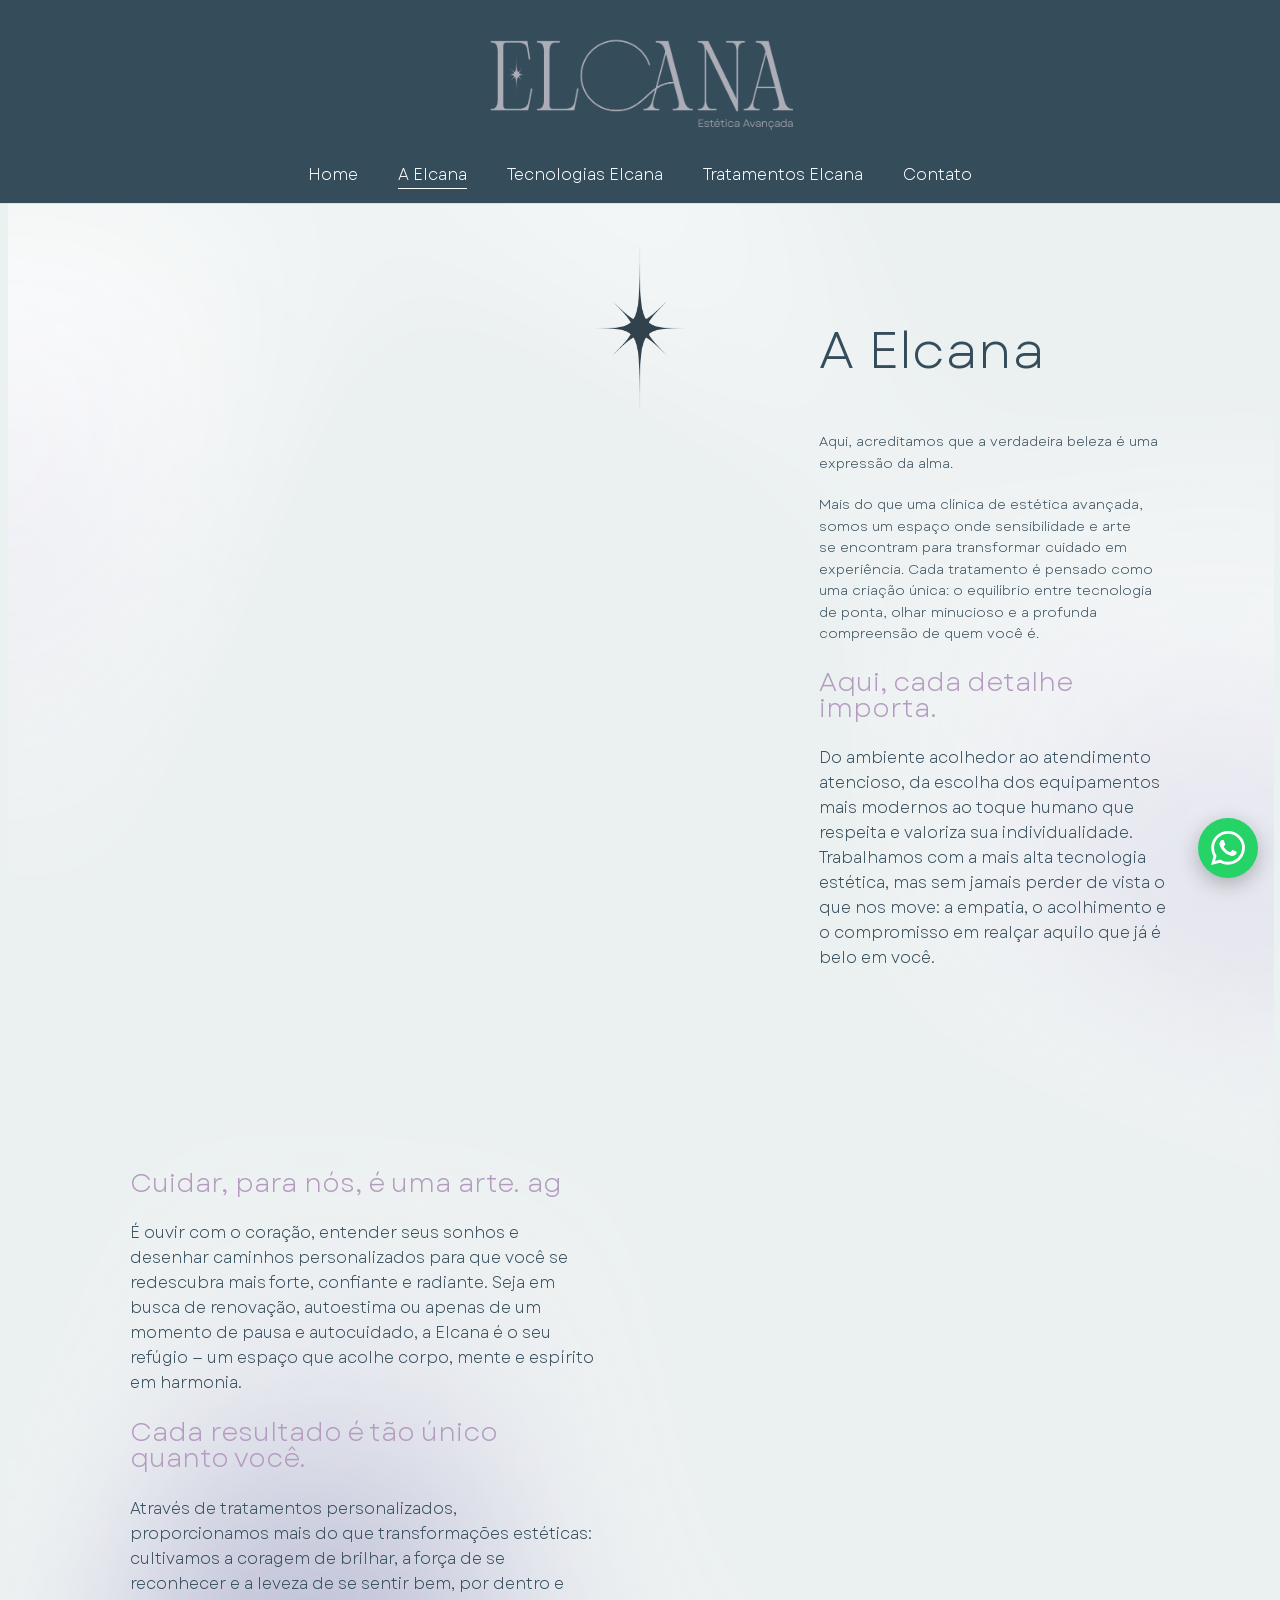
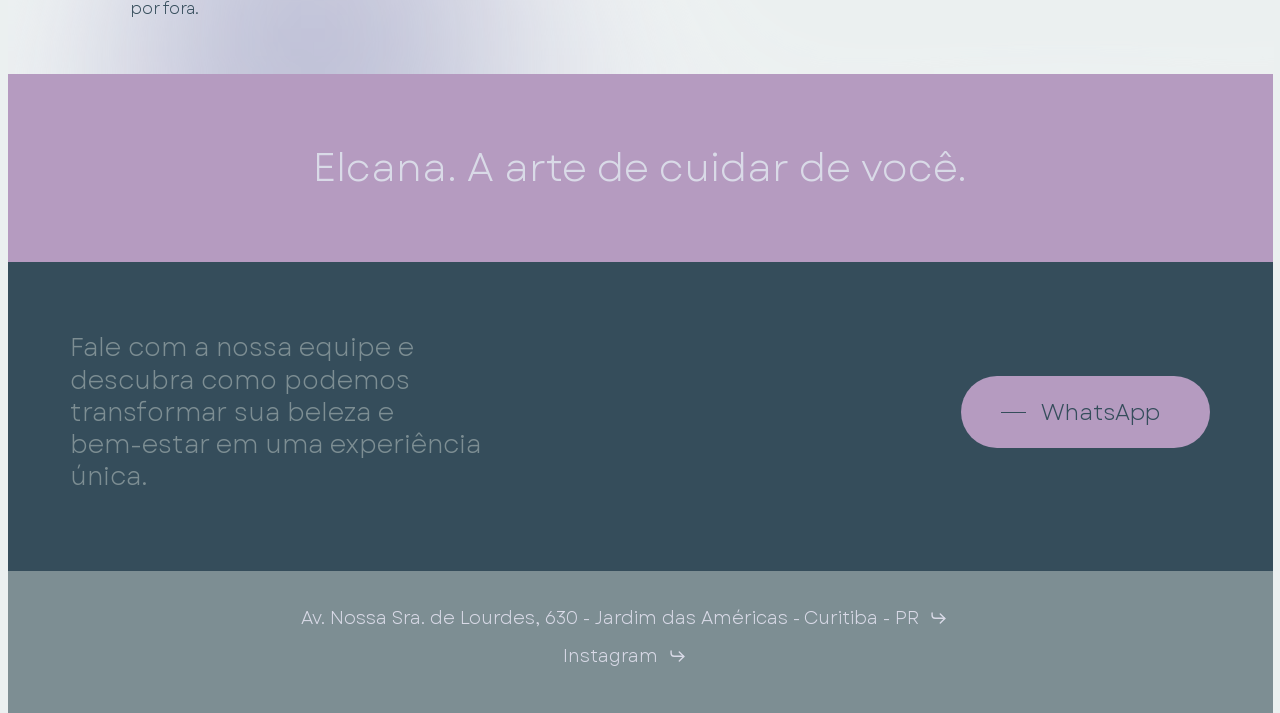
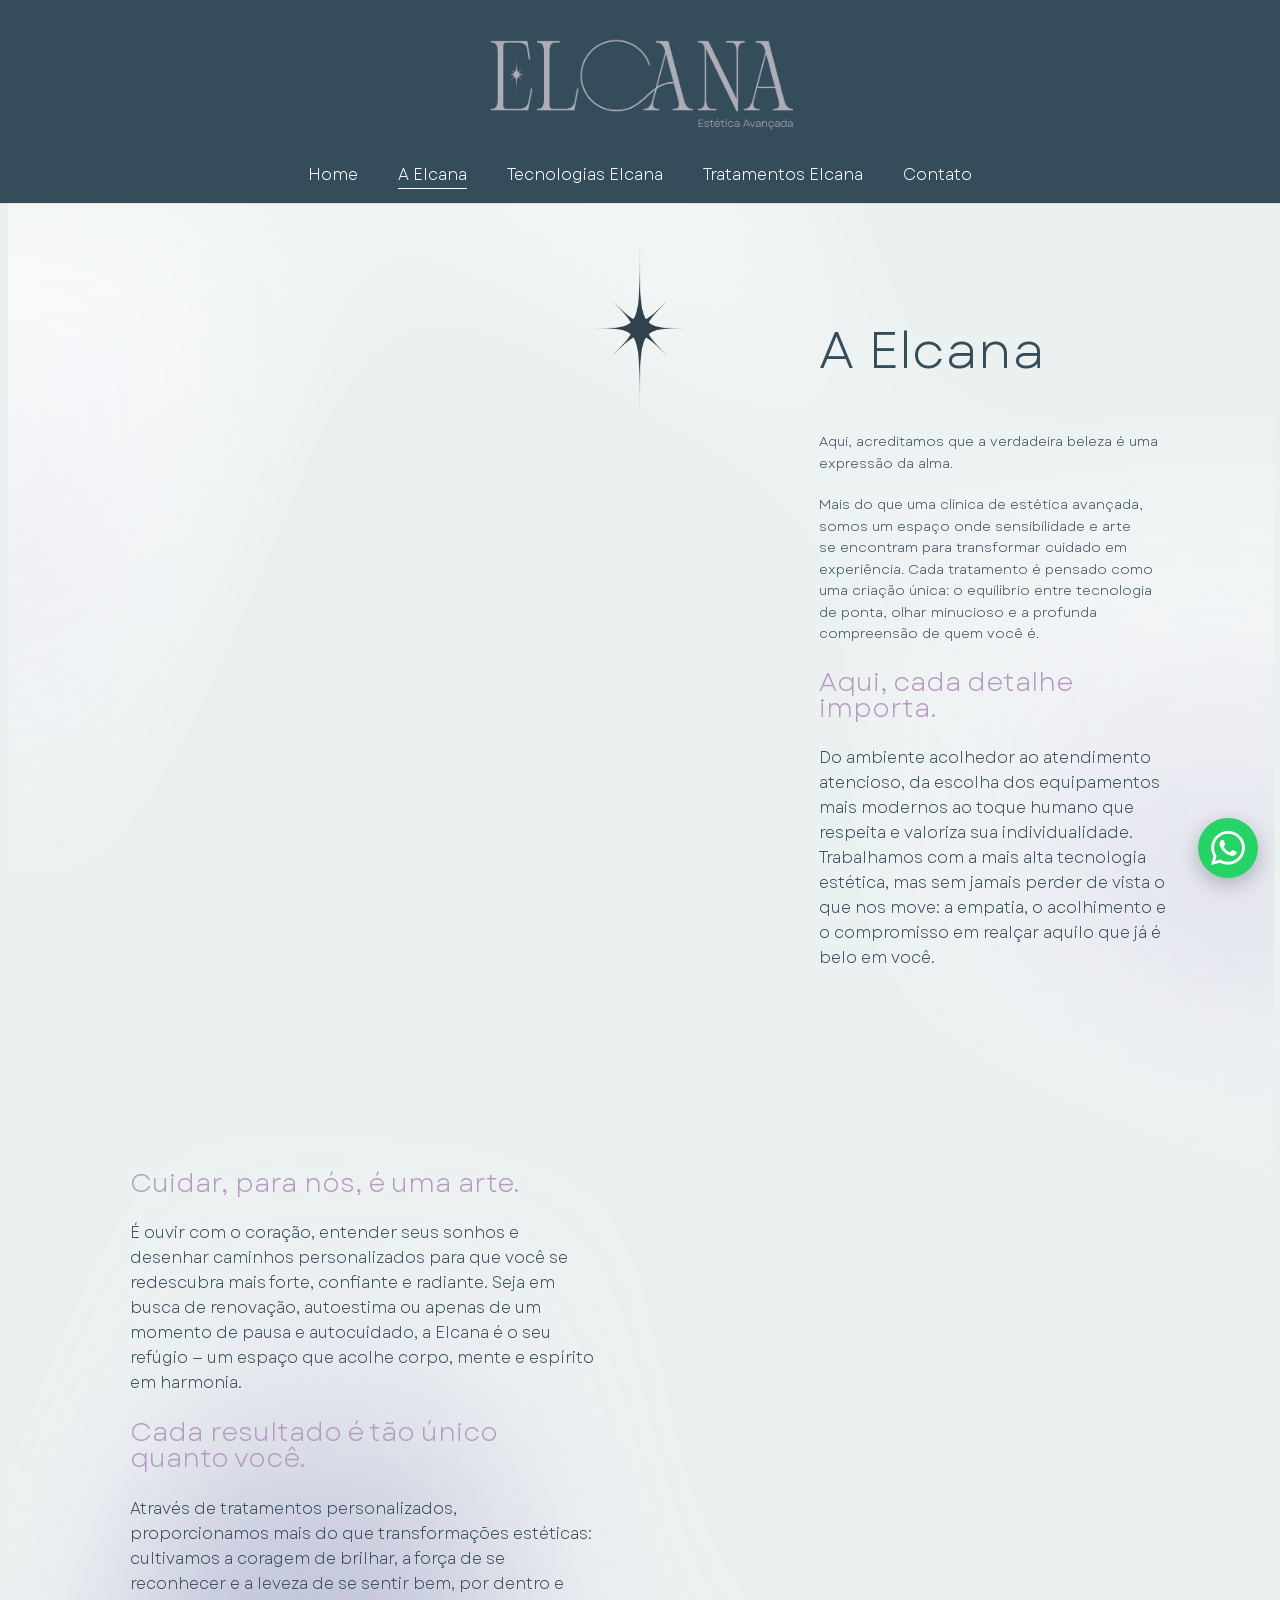
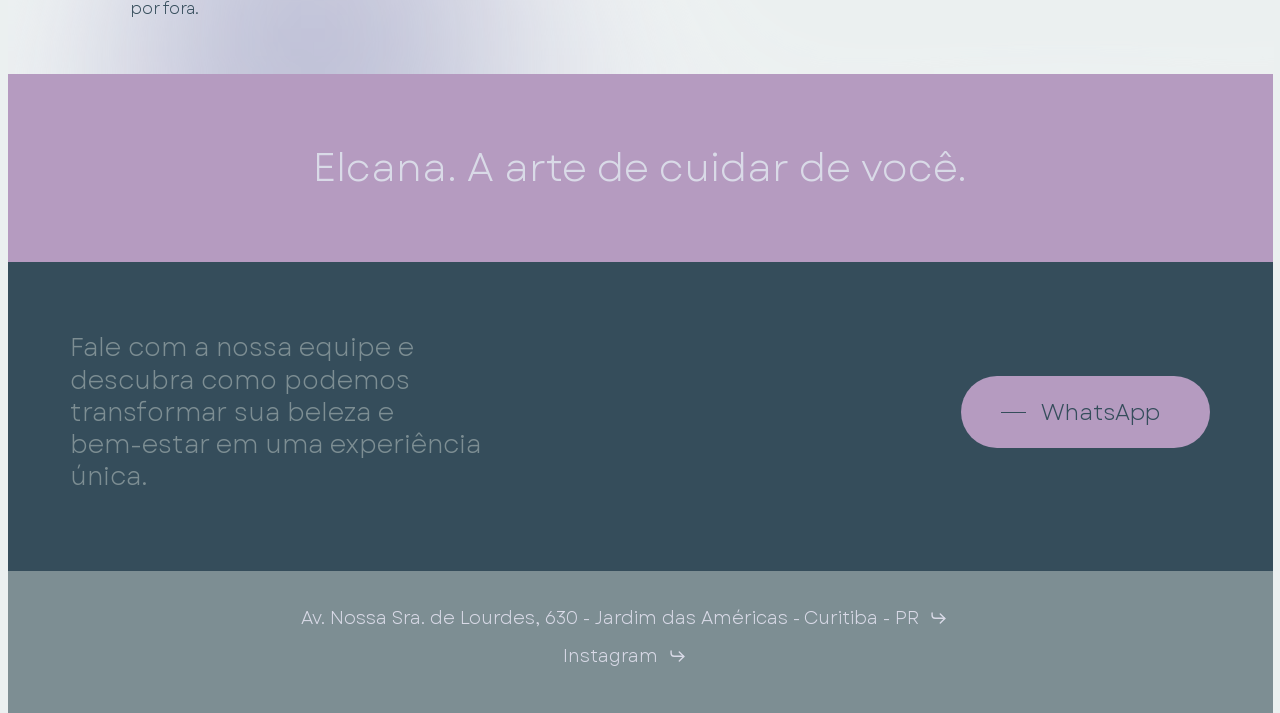
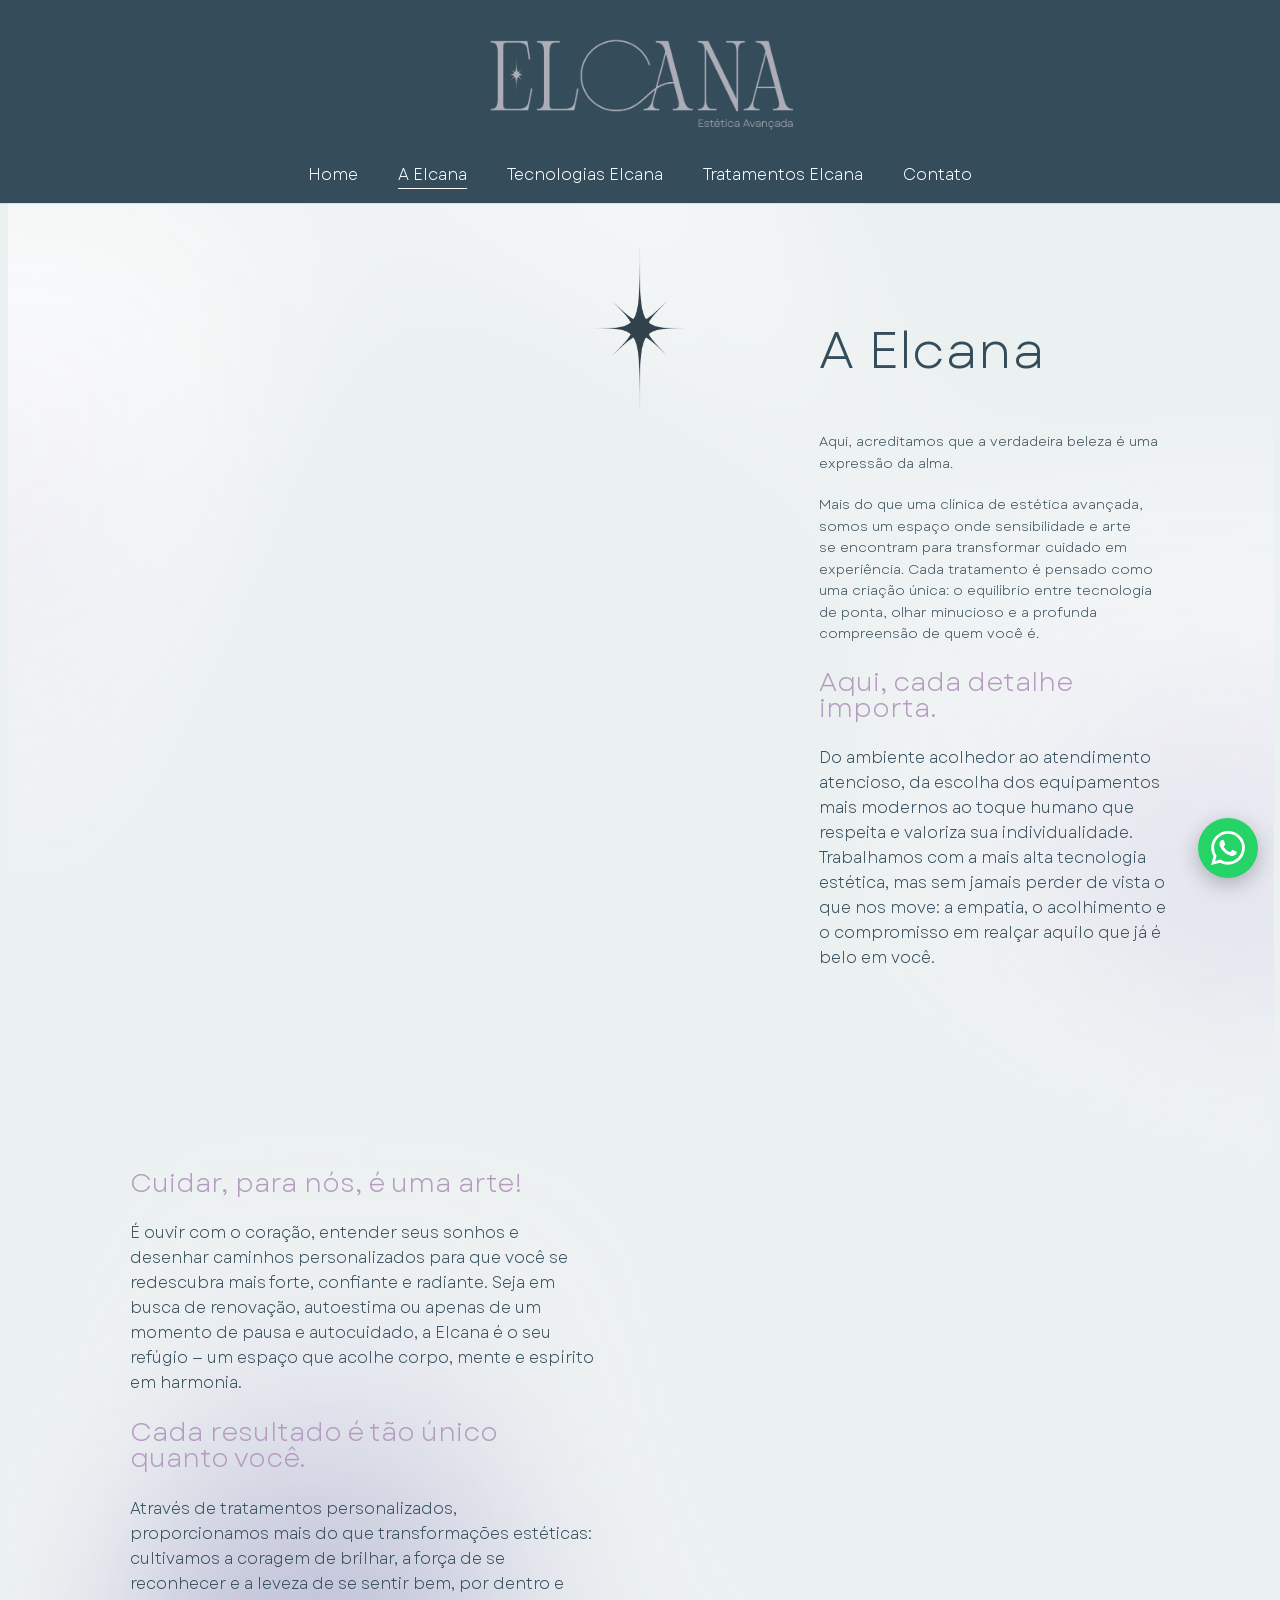
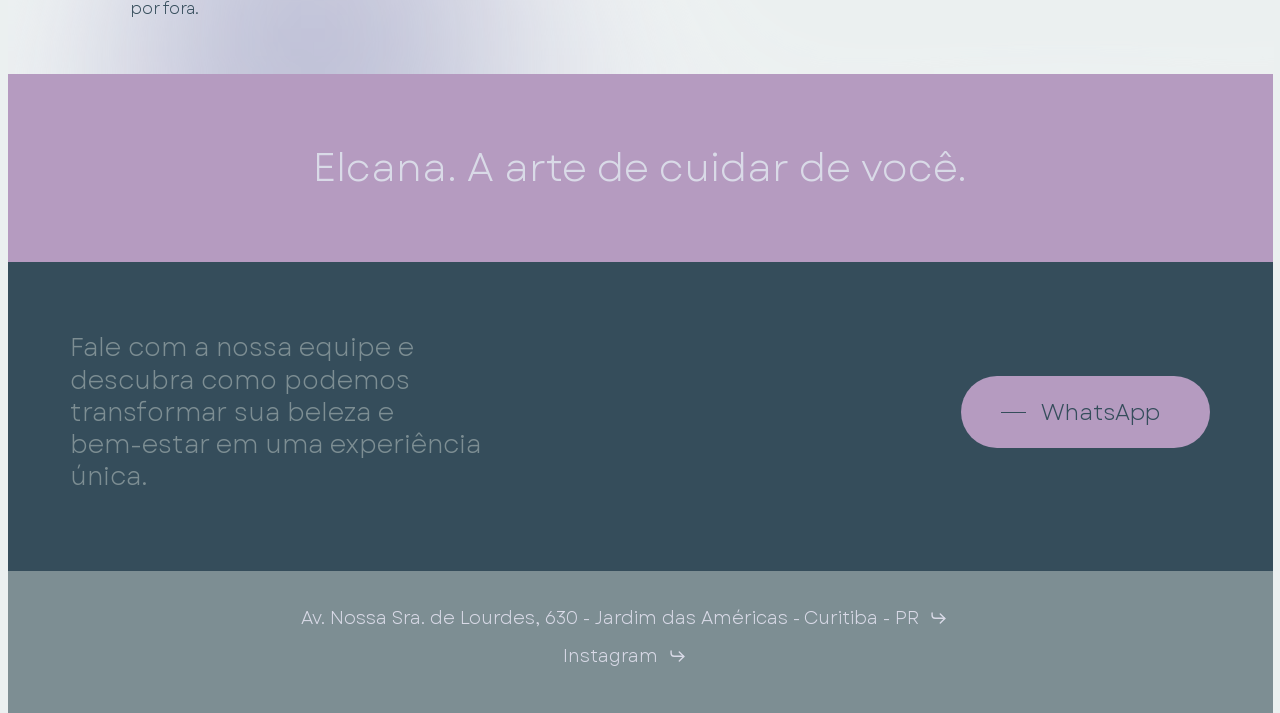
